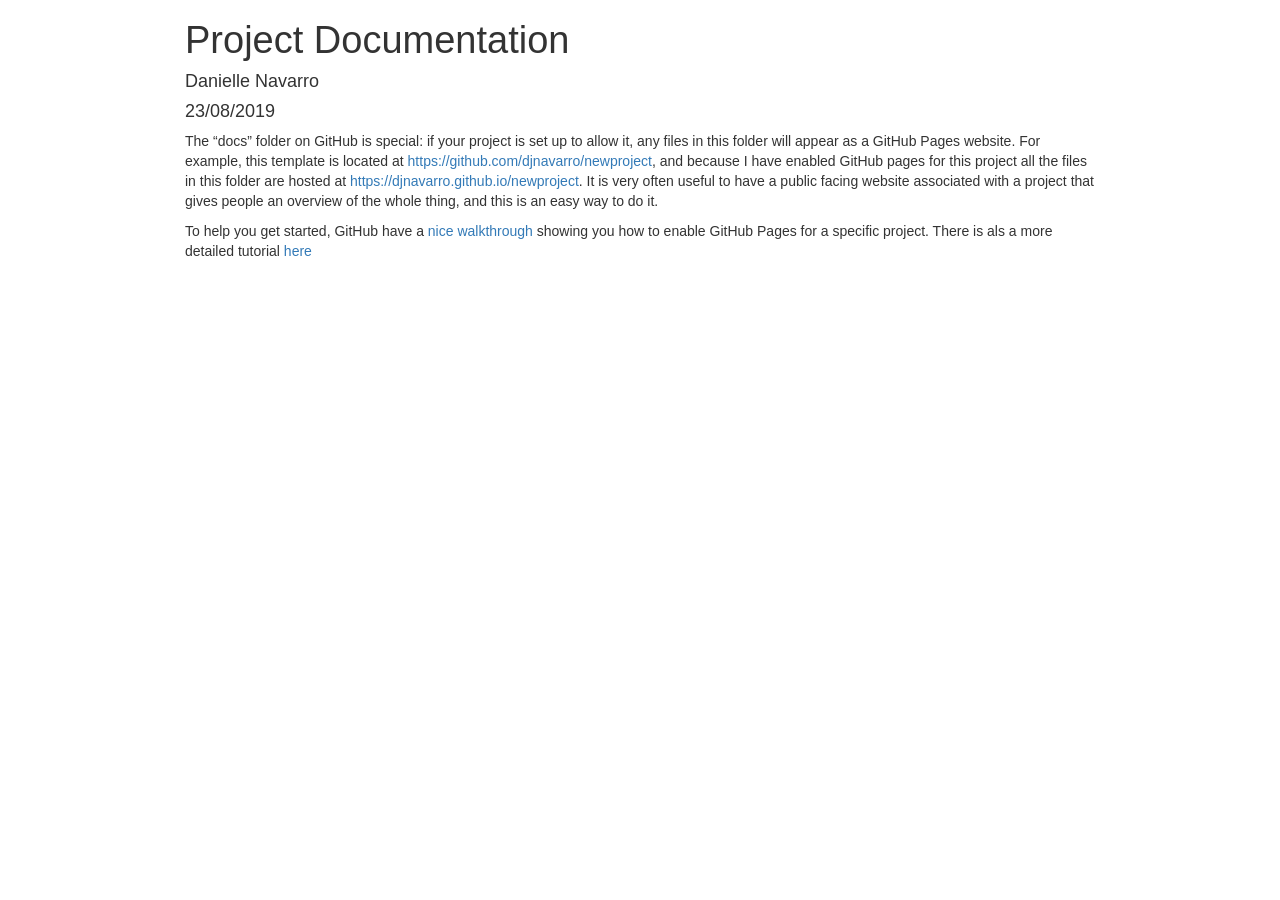
==== docs/index.html @ 0f9826c9 "Initial commit" ====
<!DOCTYPE html>

<html xmlns="http://www.w3.org/1999/xhtml">

<head>

<meta charset="utf-8" />
<meta http-equiv="Content-Type" content="text/html; charset=utf-8" />
<meta name="generator" content="pandoc" />
<meta http-equiv="X-UA-Compatible" content="IE=EDGE" />


<meta name="author" content="Danielle Navarro" />


<title>Project Documentation</title>

<script>/*! jQuery v1.11.3 | (c) 2005, 2015 jQuery Foundation, Inc. | jquery.org/license */
!function(a,b){"object"==typeof module&&"object"==typeof module.exports?module.exports=a.document?b(a,!0):function(a){if(!a.document)throw new Error("jQuery requires a window with a document");return b(a)}:b(a)}("undefined"!=typeof window?window:this,function(a,b){var c=[],d=c.slice,e=c.concat,f=c.push,g=c.indexOf,h={},i=h.toString,j=h.hasOwnProperty,k={},l="1.11.3",m=function(a,b){return new m.fn.init(a,b)},n=/^[\s\uFEFF\xA0]+|[\s\uFEFF\xA0]+$/g,o=/^-ms-/,p=/-([\da-z])/gi,q=function(a,b){return b.toUpperCase()};m.fn=m.prototype={jquery:l,constructor:m,selector:"",length:0,toArray:function(){return d.call(this)},get:function(a){return null!=a?0>a?this[a+this.length]:this[a]:d.call(this)},pushStack:function(a){var b=m.merge(this.constructor(),a);return b.prevObject=this,b.context=this.context,b},each:function(a,b){return m.each(this,a,b)},map:function(a){return this.pushStack(m.map(this,function(b,c){return a.call(b,c,b)}))},slice:function(){return this.pushStack(d.apply(this,arguments))},first:function(){return this.eq(0)},last:function(){return this.eq(-1)},eq:function(a){var b=this.length,c=+a+(0>a?b:0);return this.pushStack(c>=0&&b>c?[this[c]]:[])},end:function(){return this.prevObject||this.constructor(null)},push:f,sort:c.sort,splice:c.splice},m.extend=m.fn.extend=function(){var a,b,c,d,e,f,g=arguments[0]||{},h=1,i=arguments.length,j=!1;for("boolean"==typeof g&&(j=g,g=arguments[h]||{},h++),"object"==typeof g||m.isFunction(g)||(g={}),h===i&&(g=this,h--);i>h;h++)if(null!=(e=arguments[h]))for(d in e)a=g[d],c=e[d],g!==c&&(j&&c&&(m.isPlainObject(c)||(b=m.isArray(c)))?(b?(b=!1,f=a&&m.isArray(a)?a:[]):f=a&&m.isPlainObject(a)?a:{},g[d]=m.extend(j,f,c)):void 0!==c&&(g[d]=c));return g},m.extend({expando:"jQuery"+(l+Math.random()).replace(/\D/g,""),isReady:!0,error:function(a){throw new Error(a)},noop:function(){},isFunction:function(a){return"function"===m.type(a)},isArray:Array.isArray||function(a){return"array"===m.type(a)},isWindow:function(a){return null!=a&&a==a.window},isNumeric:function(a){return!m.isArray(a)&&a-parseFloat(a)+1>=0},isEmptyObject:function(a){var b;for(b in a)return!1;return!0},isPlainObject:function(a){var b;if(!a||"object"!==m.type(a)||a.nodeType||m.isWindow(a))return!1;try{if(a.constructor&&!j.call(a,"constructor")&&!j.call(a.constructor.prototype,"isPrototypeOf"))return!1}catch(c){return!1}if(k.ownLast)for(b in a)return j.call(a,b);for(b in a);return void 0===b||j.call(a,b)},type:function(a){return null==a?a+"":"object"==typeof a||"function"==typeof a?h[i.call(a)]||"object":typeof a},globalEval:function(b){b&&m.trim(b)&&(a.execScript||function(b){a.eval.call(a,b)})(b)},camelCase:function(a){return a.replace(o,"ms-").replace(p,q)},nodeName:function(a,b){return a.nodeName&&a.nodeName.toLowerCase()===b.toLowerCase()},each:function(a,b,c){var d,e=0,f=a.length,g=r(a);if(c){if(g){for(;f>e;e++)if(d=b.apply(a[e],c),d===!1)break}else for(e in a)if(d=b.apply(a[e],c),d===!1)break}else if(g){for(;f>e;e++)if(d=b.call(a[e],e,a[e]),d===!1)break}else for(e in a)if(d=b.call(a[e],e,a[e]),d===!1)break;return a},trim:function(a){return null==a?"":(a+"").replace(n,"")},makeArray:function(a,b){var c=b||[];return null!=a&&(r(Object(a))?m.merge(c,"string"==typeof a?[a]:a):f.call(c,a)),c},inArray:function(a,b,c){var d;if(b){if(g)return g.call(b,a,c);for(d=b.length,c=c?0>c?Math.max(0,d+c):c:0;d>c;c++)if(c in b&&b[c]===a)return c}return-1},merge:function(a,b){var c=+b.length,d=0,e=a.length;while(c>d)a[e++]=b[d++];if(c!==c)while(void 0!==b[d])a[e++]=b[d++];return a.length=e,a},grep:function(a,b,c){for(var d,e=[],f=0,g=a.length,h=!c;g>f;f++)d=!b(a[f],f),d!==h&&e.push(a[f]);return e},map:function(a,b,c){var d,f=0,g=a.length,h=r(a),i=[];if(h)for(;g>f;f++)d=b(a[f],f,c),null!=d&&i.push(d);else for(f in a)d=b(a[f],f,c),null!=d&&i.push(d);return e.apply([],i)},guid:1,proxy:function(a,b){var c,e,f;return"string"==typeof b&&(f=a[b],b=a,a=f),m.isFunction(a)?(c=d.call(arguments,2),e=function(){return a.apply(b||this,c.concat(d.call(arguments)))},e.guid=a.guid=a.guid||m.guid++,e):void 0},now:function(){return+new Date},support:k}),m.each("Boolean Number String Function Array Date RegExp Object Error".split(" "),function(a,b){h["[object "+b+"]"]=b.toLowerCase()});function r(a){var b="length"in a&&a.length,c=m.type(a);return"function"===c||m.isWindow(a)?!1:1===a.nodeType&&b?!0:"array"===c||0===b||"number"==typeof b&&b>0&&b-1 in a}var s=function(a){var b,c,d,e,f,g,h,i,j,k,l,m,n,o,p,q,r,s,t,u="sizzle"+1*new Date,v=a.document,w=0,x=0,y=ha(),z=ha(),A=ha(),B=function(a,b){return a===b&&(l=!0),0},C=1<<31,D={}.hasOwnProperty,E=[],F=E.pop,G=E.push,H=E.push,I=E.slice,J=function(a,b){for(var c=0,d=a.length;d>c;c++)if(a[c]===b)return c;return-1},K="checked|selected|async|autofocus|autoplay|controls|defer|disabled|hidden|ismap|loop|multiple|open|readonly|required|scoped",L="[\\x20\\t\\r\\n\\f]",M="(?:\\\\.|[\\w-]|[^\\x00-\\xa0])+",N=M.replace("w","w#"),O="\\["+L+"*("+M+")(?:"+L+"*([*^$|!~]?=)"+L+"*(?:'((?:\\\\.|[^\\\\'])*)'|\"((?:\\\\.|[^\\\\\"])*)\"|("+N+"))|)"+L+"*\\]",P=":("+M+")(?:\\((('((?:\\\\.|[^\\\\'])*)'|\"((?:\\\\.|[^\\\\\"])*)\")|((?:\\\\.|[^\\\\()[\\]]|"+O+")*)|.*)\\)|)",Q=new RegExp(L+"+","g"),R=new RegExp("^"+L+"+|((?:^|[^\\\\])(?:\\\\.)*)"+L+"+$","g"),S=new RegExp("^"+L+"*,"+L+"*"),T=new RegExp("^"+L+"*([>+~]|"+L+")"+L+"*"),U=new RegExp("="+L+"*([^\\]'\"]*?)"+L+"*\\]","g"),V=new RegExp(P),W=new RegExp("^"+N+"$"),X={ID:new RegExp("^#("+M+")"),CLASS:new RegExp("^\\.("+M+")"),TAG:new RegExp("^("+M.replace("w","w*")+")"),ATTR:new RegExp("^"+O),PSEUDO:new RegExp("^"+P),CHILD:new RegExp("^:(only|first|last|nth|nth-last)-(child|of-type)(?:\\("+L+"*(even|odd|(([+-]|)(\\d*)n|)"+L+"*(?:([+-]|)"+L+"*(\\d+)|))"+L+"*\\)|)","i"),bool:new RegExp("^(?:"+K+")$","i"),needsContext:new RegExp("^"+L+"*[>+~]|:(even|odd|eq|gt|lt|nth|first|last)(?:\\("+L+"*((?:-\\d)?\\d*)"+L+"*\\)|)(?=[^-]|$)","i")},Y=/^(?:input|select|textarea|button)$/i,Z=/^h\d$/i,$=/^[^{]+\{\s*\[native \w/,_=/^(?:#([\w-]+)|(\w+)|\.([\w-]+))$/,aa=/[+~]/,ba=/'|\\/g,ca=new RegExp("\\\\([\\da-f]{1,6}"+L+"?|("+L+")|.)","ig"),da=function(a,b,c){var d="0x"+b-65536;return d!==d||c?b:0>d?String.fromCharCode(d+65536):String.fromCharCode(d>>10|55296,1023&d|56320)},ea=function(){m()};try{H.apply(E=I.call(v.childNodes),v.childNodes),E[v.childNodes.length].nodeType}catch(fa){H={apply:E.length?function(a,b){G.apply(a,I.call(b))}:function(a,b){var c=a.length,d=0;while(a[c++]=b[d++]);a.length=c-1}}}function ga(a,b,d,e){var f,h,j,k,l,o,r,s,w,x;if((b?b.ownerDocument||b:v)!==n&&m(b),b=b||n,d=d||[],k=b.nodeType,"string"!=typeof a||!a||1!==k&&9!==k&&11!==k)return d;if(!e&&p){if(11!==k&&(f=_.exec(a)))if(j=f[1]){if(9===k){if(h=b.getElementById(j),!h||!h.parentNode)return d;if(h.id===j)return d.push(h),d}else if(b.ownerDocument&&(h=b.ownerDocument.getElementById(j))&&t(b,h)&&h.id===j)return d.push(h),d}else{if(f[2])return H.apply(d,b.getElementsByTagName(a)),d;if((j=f[3])&&c.getElementsByClassName)return H.apply(d,b.getElementsByClassName(j)),d}if(c.qsa&&(!q||!q.test(a))){if(s=r=u,w=b,x=1!==k&&a,1===k&&"object"!==b.nodeName.toLowerCase()){o=g(a),(r=b.getAttribute("id"))?s=r.replace(ba,"\\$&"):b.setAttribute("id",s),s="[id='"+s+"'] ",l=o.length;while(l--)o[l]=s+ra(o[l]);w=aa.test(a)&&pa(b.parentNode)||b,x=o.join(",")}if(x)try{return H.apply(d,w.querySelectorAll(x)),d}catch(y){}finally{r||b.removeAttribute("id")}}}return i(a.replace(R,"$1"),b,d,e)}function ha(){var a=[];function b(c,e){return a.push(c+" ")>d.cacheLength&&delete b[a.shift()],b[c+" "]=e}return b}function ia(a){return a[u]=!0,a}function ja(a){var b=n.createElement("div");try{return!!a(b)}catch(c){return!1}finally{b.parentNode&&b.parentNode.removeChild(b),b=null}}function ka(a,b){var c=a.split("|"),e=a.length;while(e--)d.attrHandle[c[e]]=b}function la(a,b){var c=b&&a,d=c&&1===a.nodeType&&1===b.nodeType&&(~b.sourceIndex||C)-(~a.sourceIndex||C);if(d)return d;if(c)while(c=c.nextSibling)if(c===b)return-1;return a?1:-1}function ma(a){return function(b){var c=b.nodeName.toLowerCase();return"input"===c&&b.type===a}}function na(a){return function(b){var c=b.nodeName.toLowerCase();return("input"===c||"button"===c)&&b.type===a}}function oa(a){return ia(function(b){return b=+b,ia(function(c,d){var e,f=a([],c.length,b),g=f.length;while(g--)c[e=f[g]]&&(c[e]=!(d[e]=c[e]))})})}function pa(a){return a&&"undefined"!=typeof a.getElementsByTagName&&a}c=ga.support={},f=ga.isXML=function(a){var b=a&&(a.ownerDocument||a).documentElement;return b?"HTML"!==b.nodeName:!1},m=ga.setDocument=function(a){var b,e,g=a?a.ownerDocument||a:v;return g!==n&&9===g.nodeType&&g.documentElement?(n=g,o=g.documentElement,e=g.defaultView,e&&e!==e.top&&(e.addEventListener?e.addEventListener("unload",ea,!1):e.attachEvent&&e.attachEvent("onunload",ea)),p=!f(g),c.attributes=ja(function(a){return a.className="i",!a.getAttribute("className")}),c.getElementsByTagName=ja(function(a){return a.appendChild(g.createComment("")),!a.getElementsByTagName("*").length}),c.getElementsByClassName=$.test(g.getElementsByClassName),c.getById=ja(function(a){return o.appendChild(a).id=u,!g.getElementsByName||!g.getElementsByName(u).length}),c.getById?(d.find.ID=function(a,b){if("undefined"!=typeof b.getElementById&&p){var c=b.getElementById(a);return c&&c.parentNode?[c]:[]}},d.filter.ID=function(a){var b=a.replace(ca,da);return function(a){return a.getAttribute("id")===b}}):(delete d.find.ID,d.filter.ID=function(a){var b=a.replace(ca,da);return function(a){var c="undefined"!=typeof a.getAttributeNode&&a.getAttributeNode("id");return c&&c.value===b}}),d.find.TAG=c.getElementsByTagName?function(a,b){return"undefined"!=typeof b.getElementsByTagName?b.getElementsByTagName(a):c.qsa?b.querySelectorAll(a):void 0}:function(a,b){var c,d=[],e=0,f=b.getElementsByTagName(a);if("*"===a){while(c=f[e++])1===c.nodeType&&d.push(c);return d}return f},d.find.CLASS=c.getElementsByClassName&&function(a,b){return p?b.getElementsByClassName(a):void 0},r=[],q=[],(c.qsa=$.test(g.querySelectorAll))&&(ja(function(a){o.appendChild(a).innerHTML="<a id='"+u+"'></a><select id='"+u+"-\f]' msallowcapture=''><option selected=''></option></select>",a.querySelectorAll("[msallowcapture^='']").length&&q.push("[*^$]="+L+"*(?:''|\"\")"),a.querySelectorAll("[selected]").length||q.push("\\["+L+"*(?:value|"+K+")"),a.querySelectorAll("[id~="+u+"-]").length||q.push("~="),a.querySelectorAll(":checked").length||q.push(":checked"),a.querySelectorAll("a#"+u+"+*").length||q.push(".#.+[+~]")}),ja(function(a){var b=g.createElement("input");b.setAttribute("type","hidden"),a.appendChild(b).setAttribute("name","D"),a.querySelectorAll("[name=d]").length&&q.push("name"+L+"*[*^$|!~]?="),a.querySelectorAll(":enabled").length||q.push(":enabled",":disabled"),a.querySelectorAll("*,:x"),q.push(",.*:")})),(c.matchesSelector=$.test(s=o.matches||o.webkitMatchesSelector||o.mozMatchesSelector||o.oMatchesSelector||o.msMatchesSelector))&&ja(function(a){c.disconnectedMatch=s.call(a,"div"),s.call(a,"[s!='']:x"),r.push("!=",P)}),q=q.length&&new RegExp(q.join("|")),r=r.length&&new RegExp(r.join("|")),b=$.test(o.compareDocumentPosition),t=b||$.test(o.contains)?function(a,b){var c=9===a.nodeType?a.documentElement:a,d=b&&b.parentNode;return a===d||!(!d||1!==d.nodeType||!(c.contains?c.contains(d):a.compareDocumentPosition&&16&a.compareDocumentPosition(d)))}:function(a,b){if(b)while(b=b.parentNode)if(b===a)return!0;return!1},B=b?function(a,b){if(a===b)return l=!0,0;var d=!a.compareDocumentPosition-!b.compareDocumentPosition;return d?d:(d=(a.ownerDocument||a)===(b.ownerDocument||b)?a.compareDocumentPosition(b):1,1&d||!c.sortDetached&&b.compareDocumentPosition(a)===d?a===g||a.ownerDocument===v&&t(v,a)?-1:b===g||b.ownerDocument===v&&t(v,b)?1:k?J(k,a)-J(k,b):0:4&d?-1:1)}:function(a,b){if(a===b)return l=!0,0;var c,d=0,e=a.parentNode,f=b.parentNode,h=[a],i=[b];if(!e||!f)return a===g?-1:b===g?1:e?-1:f?1:k?J(k,a)-J(k,b):0;if(e===f)return la(a,b);c=a;while(c=c.parentNode)h.unshift(c);c=b;while(c=c.parentNode)i.unshift(c);while(h[d]===i[d])d++;return d?la(h[d],i[d]):h[d]===v?-1:i[d]===v?1:0},g):n},ga.matches=function(a,b){return ga(a,null,null,b)},ga.matchesSelector=function(a,b){if((a.ownerDocument||a)!==n&&m(a),b=b.replace(U,"='$1']"),!(!c.matchesSelector||!p||r&&r.test(b)||q&&q.test(b)))try{var d=s.call(a,b);if(d||c.disconnectedMatch||a.document&&11!==a.document.nodeType)return d}catch(e){}return ga(b,n,null,[a]).length>0},ga.contains=function(a,b){return(a.ownerDocument||a)!==n&&m(a),t(a,b)},ga.attr=function(a,b){(a.ownerDocument||a)!==n&&m(a);var e=d.attrHandle[b.toLowerCase()],f=e&&D.call(d.attrHandle,b.toLowerCase())?e(a,b,!p):void 0;return void 0!==f?f:c.attributes||!p?a.getAttribute(b):(f=a.getAttributeNode(b))&&f.specified?f.value:null},ga.error=function(a){throw new Error("Syntax error, unrecognized expression: "+a)},ga.uniqueSort=function(a){var b,d=[],e=0,f=0;if(l=!c.detectDuplicates,k=!c.sortStable&&a.slice(0),a.sort(B),l){while(b=a[f++])b===a[f]&&(e=d.push(f));while(e--)a.splice(d[e],1)}return k=null,a},e=ga.getText=function(a){var b,c="",d=0,f=a.nodeType;if(f){if(1===f||9===f||11===f){if("string"==typeof a.textContent)return a.textContent;for(a=a.firstChild;a;a=a.nextSibling)c+=e(a)}else if(3===f||4===f)return a.nodeValue}else while(b=a[d++])c+=e(b);return c},d=ga.selectors={cacheLength:50,createPseudo:ia,match:X,attrHandle:{},find:{},relative:{">":{dir:"parentNode",first:!0}," ":{dir:"parentNode"},"+":{dir:"previousSibling",first:!0},"~":{dir:"previousSibling"}},preFilter:{ATTR:function(a){return a[1]=a[1].replace(ca,da),a[3]=(a[3]||a[4]||a[5]||"").replace(ca,da),"~="===a[2]&&(a[3]=" "+a[3]+" "),a.slice(0,4)},CHILD:function(a){return a[1]=a[1].toLowerCase(),"nth"===a[1].slice(0,3)?(a[3]||ga.error(a[0]),a[4]=+(a[4]?a[5]+(a[6]||1):2*("even"===a[3]||"odd"===a[3])),a[5]=+(a[7]+a[8]||"odd"===a[3])):a[3]&&ga.error(a[0]),a},PSEUDO:function(a){var b,c=!a[6]&&a[2];return X.CHILD.test(a[0])?null:(a[3]?a[2]=a[4]||a[5]||"":c&&V.test(c)&&(b=g(c,!0))&&(b=c.indexOf(")",c.length-b)-c.length)&&(a[0]=a[0].slice(0,b),a[2]=c.slice(0,b)),a.slice(0,3))}},filter:{TAG:function(a){var b=a.replace(ca,da).toLowerCase();return"*"===a?function(){return!0}:function(a){return a.nodeName&&a.nodeName.toLowerCase()===b}},CLASS:function(a){var b=y[a+" "];return b||(b=new RegExp("(^|"+L+")"+a+"("+L+"|$)"))&&y(a,function(a){return b.test("string"==typeof a.className&&a.className||"undefined"!=typeof a.getAttribute&&a.getAttribute("class")||"")})},ATTR:function(a,b,c){return function(d){var e=ga.attr(d,a);return null==e?"!="===b:b?(e+="","="===b?e===c:"!="===b?e!==c:"^="===b?c&&0===e.indexOf(c):"*="===b?c&&e.indexOf(c)>-1:"$="===b?c&&e.slice(-c.length)===c:"~="===b?(" "+e.replace(Q," ")+" ").indexOf(c)>-1:"|="===b?e===c||e.slice(0,c.length+1)===c+"-":!1):!0}},CHILD:function(a,b,c,d,e){var f="nth"!==a.slice(0,3),g="last"!==a.slice(-4),h="of-type"===b;return 1===d&&0===e?function(a){return!!a.parentNode}:function(b,c,i){var j,k,l,m,n,o,p=f!==g?"nextSibling":"previousSibling",q=b.parentNode,r=h&&b.nodeName.toLowerCase(),s=!i&&!h;if(q){if(f){while(p){l=b;while(l=l[p])if(h?l.nodeName.toLowerCase()===r:1===l.nodeType)return!1;o=p="only"===a&&!o&&"nextSibling"}return!0}if(o=[g?q.firstChild:q.lastChild],g&&s){k=q[u]||(q[u]={}),j=k[a]||[],n=j[0]===w&&j[1],m=j[0]===w&&j[2],l=n&&q.childNodes[n];while(l=++n&&l&&l[p]||(m=n=0)||o.pop())if(1===l.nodeType&&++m&&l===b){k[a]=[w,n,m];break}}else if(s&&(j=(b[u]||(b[u]={}))[a])&&j[0]===w)m=j[1];else while(l=++n&&l&&l[p]||(m=n=0)||o.pop())if((h?l.nodeName.toLowerCase()===r:1===l.nodeType)&&++m&&(s&&((l[u]||(l[u]={}))[a]=[w,m]),l===b))break;return m-=e,m===d||m%d===0&&m/d>=0}}},PSEUDO:function(a,b){var c,e=d.pseudos[a]||d.setFilters[a.toLowerCase()]||ga.error("unsupported pseudo: "+a);return e[u]?e(b):e.length>1?(c=[a,a,"",b],d.setFilters.hasOwnProperty(a.toLowerCase())?ia(function(a,c){var d,f=e(a,b),g=f.length;while(g--)d=J(a,f[g]),a[d]=!(c[d]=f[g])}):function(a){return e(a,0,c)}):e}},pseudos:{not:ia(function(a){var b=[],c=[],d=h(a.replace(R,"$1"));return d[u]?ia(function(a,b,c,e){var f,g=d(a,null,e,[]),h=a.length;while(h--)(f=g[h])&&(a[h]=!(b[h]=f))}):function(a,e,f){return b[0]=a,d(b,null,f,c),b[0]=null,!c.pop()}}),has:ia(function(a){return function(b){return ga(a,b).length>0}}),contains:ia(function(a){return a=a.replace(ca,da),function(b){return(b.textContent||b.innerText||e(b)).indexOf(a)>-1}}),lang:ia(function(a){return W.test(a||"")||ga.error("unsupported lang: "+a),a=a.replace(ca,da).toLowerCase(),function(b){var c;do if(c=p?b.lang:b.getAttribute("xml:lang")||b.getAttribute("lang"))return c=c.toLowerCase(),c===a||0===c.indexOf(a+"-");while((b=b.parentNode)&&1===b.nodeType);return!1}}),target:function(b){var c=a.location&&a.location.hash;return c&&c.slice(1)===b.id},root:function(a){return a===o},focus:function(a){return a===n.activeElement&&(!n.hasFocus||n.hasFocus())&&!!(a.type||a.href||~a.tabIndex)},enabled:function(a){return a.disabled===!1},disabled:function(a){return a.disabled===!0},checked:function(a){var b=a.nodeName.toLowerCase();return"input"===b&&!!a.checked||"option"===b&&!!a.selected},selected:function(a){return a.parentNode&&a.parentNode.selectedIndex,a.selected===!0},empty:function(a){for(a=a.firstChild;a;a=a.nextSibling)if(a.nodeType<6)return!1;return!0},parent:function(a){return!d.pseudos.empty(a)},header:function(a){return Z.test(a.nodeName)},input:function(a){return Y.test(a.nodeName)},button:function(a){var b=a.nodeName.toLowerCase();return"input"===b&&"button"===a.type||"button"===b},text:function(a){var b;return"input"===a.nodeName.toLowerCase()&&"text"===a.type&&(null==(b=a.getAttribute("type"))||"text"===b.toLowerCase())},first:oa(function(){return[0]}),last:oa(function(a,b){return[b-1]}),eq:oa(function(a,b,c){return[0>c?c+b:c]}),even:oa(function(a,b){for(var c=0;b>c;c+=2)a.push(c);return a}),odd:oa(function(a,b){for(var c=1;b>c;c+=2)a.push(c);return a}),lt:oa(function(a,b,c){for(var d=0>c?c+b:c;--d>=0;)a.push(d);return a}),gt:oa(function(a,b,c){for(var d=0>c?c+b:c;++d<b;)a.push(d);return a})}},d.pseudos.nth=d.pseudos.eq;for(b in{radio:!0,checkbox:!0,file:!0,password:!0,image:!0})d.pseudos[b]=ma(b);for(b in{submit:!0,reset:!0})d.pseudos[b]=na(b);function qa(){}qa.prototype=d.filters=d.pseudos,d.setFilters=new qa,g=ga.tokenize=function(a,b){var c,e,f,g,h,i,j,k=z[a+" "];if(k)return b?0:k.slice(0);h=a,i=[],j=d.preFilter;while(h){(!c||(e=S.exec(h)))&&(e&&(h=h.slice(e[0].length)||h),i.push(f=[])),c=!1,(e=T.exec(h))&&(c=e.shift(),f.push({value:c,type:e[0].replace(R," ")}),h=h.slice(c.length));for(g in d.filter)!(e=X[g].exec(h))||j[g]&&!(e=j[g](e))||(c=e.shift(),f.push({value:c,type:g,matches:e}),h=h.slice(c.length));if(!c)break}return b?h.length:h?ga.error(a):z(a,i).slice(0)};function ra(a){for(var b=0,c=a.length,d="";c>b;b++)d+=a[b].value;return d}function sa(a,b,c){var d=b.dir,e=c&&"parentNode"===d,f=x++;return b.first?function(b,c,f){while(b=b[d])if(1===b.nodeType||e)return a(b,c,f)}:function(b,c,g){var h,i,j=[w,f];if(g){while(b=b[d])if((1===b.nodeType||e)&&a(b,c,g))return!0}else while(b=b[d])if(1===b.nodeType||e){if(i=b[u]||(b[u]={}),(h=i[d])&&h[0]===w&&h[1]===f)return j[2]=h[2];if(i[d]=j,j[2]=a(b,c,g))return!0}}}function ta(a){return a.length>1?function(b,c,d){var e=a.length;while(e--)if(!a[e](b,c,d))return!1;return!0}:a[0]}function ua(a,b,c){for(var d=0,e=b.length;e>d;d++)ga(a,b[d],c);return c}function va(a,b,c,d,e){for(var f,g=[],h=0,i=a.length,j=null!=b;i>h;h++)(f=a[h])&&(!c||c(f,d,e))&&(g.push(f),j&&b.push(h));return g}function wa(a,b,c,d,e,f){return d&&!d[u]&&(d=wa(d)),e&&!e[u]&&(e=wa(e,f)),ia(function(f,g,h,i){var j,k,l,m=[],n=[],o=g.length,p=f||ua(b||"*",h.nodeType?[h]:h,[]),q=!a||!f&&b?p:va(p,m,a,h,i),r=c?e||(f?a:o||d)?[]:g:q;if(c&&c(q,r,h,i),d){j=va(r,n),d(j,[],h,i),k=j.length;while(k--)(l=j[k])&&(r[n[k]]=!(q[n[k]]=l))}if(f){if(e||a){if(e){j=[],k=r.length;while(k--)(l=r[k])&&j.push(q[k]=l);e(null,r=[],j,i)}k=r.length;while(k--)(l=r[k])&&(j=e?J(f,l):m[k])>-1&&(f[j]=!(g[j]=l))}}else r=va(r===g?r.splice(o,r.length):r),e?e(null,g,r,i):H.apply(g,r)})}function xa(a){for(var b,c,e,f=a.length,g=d.relative[a[0].type],h=g||d.relative[" "],i=g?1:0,k=sa(function(a){return a===b},h,!0),l=sa(function(a){return J(b,a)>-1},h,!0),m=[function(a,c,d){var e=!g&&(d||c!==j)||((b=c).nodeType?k(a,c,d):l(a,c,d));return b=null,e}];f>i;i++)if(c=d.relative[a[i].type])m=[sa(ta(m),c)];else{if(c=d.filter[a[i].type].apply(null,a[i].matches),c[u]){for(e=++i;f>e;e++)if(d.relative[a[e].type])break;return wa(i>1&&ta(m),i>1&&ra(a.slice(0,i-1).concat({value:" "===a[i-2].type?"*":""})).replace(R,"$1"),c,e>i&&xa(a.slice(i,e)),f>e&&xa(a=a.slice(e)),f>e&&ra(a))}m.push(c)}return ta(m)}function ya(a,b){var c=b.length>0,e=a.length>0,f=function(f,g,h,i,k){var l,m,o,p=0,q="0",r=f&&[],s=[],t=j,u=f||e&&d.find.TAG("*",k),v=w+=null==t?1:Math.random()||.1,x=u.length;for(k&&(j=g!==n&&g);q!==x&&null!=(l=u[q]);q++){if(e&&l){m=0;while(o=a[m++])if(o(l,g,h)){i.push(l);break}k&&(w=v)}c&&((l=!o&&l)&&p--,f&&r.push(l))}if(p+=q,c&&q!==p){m=0;while(o=b[m++])o(r,s,g,h);if(f){if(p>0)while(q--)r[q]||s[q]||(s[q]=F.call(i));s=va(s)}H.apply(i,s),k&&!f&&s.length>0&&p+b.length>1&&ga.uniqueSort(i)}return k&&(w=v,j=t),r};return c?ia(f):f}return h=ga.compile=function(a,b){var c,d=[],e=[],f=A[a+" "];if(!f){b||(b=g(a)),c=b.length;while(c--)f=xa(b[c]),f[u]?d.push(f):e.push(f);f=A(a,ya(e,d)),f.selector=a}return f},i=ga.select=function(a,b,e,f){var i,j,k,l,m,n="function"==typeof a&&a,o=!f&&g(a=n.selector||a);if(e=e||[],1===o.length){if(j=o[0]=o[0].slice(0),j.length>2&&"ID"===(k=j[0]).type&&c.getById&&9===b.nodeType&&p&&d.relative[j[1].type]){if(b=(d.find.ID(k.matches[0].replace(ca,da),b)||[])[0],!b)return e;n&&(b=b.parentNode),a=a.slice(j.shift().value.length)}i=X.needsContext.test(a)?0:j.length;while(i--){if(k=j[i],d.relative[l=k.type])break;if((m=d.find[l])&&(f=m(k.matches[0].replace(ca,da),aa.test(j[0].type)&&pa(b.parentNode)||b))){if(j.splice(i,1),a=f.length&&ra(j),!a)return H.apply(e,f),e;break}}}return(n||h(a,o))(f,b,!p,e,aa.test(a)&&pa(b.parentNode)||b),e},c.sortStable=u.split("").sort(B).join("")===u,c.detectDuplicates=!!l,m(),c.sortDetached=ja(function(a){return 1&a.compareDocumentPosition(n.createElement("div"))}),ja(function(a){return a.innerHTML="<a href='#'></a>","#"===a.firstChild.getAttribute("href")})||ka("type|href|height|width",function(a,b,c){return c?void 0:a.getAttribute(b,"type"===b.toLowerCase()?1:2)}),c.attributes&&ja(function(a){return a.innerHTML="<input/>",a.firstChild.setAttribute("value",""),""===a.firstChild.getAttribute("value")})||ka("value",function(a,b,c){return c||"input"!==a.nodeName.toLowerCase()?void 0:a.defaultValue}),ja(function(a){return null==a.getAttribute("disabled")})||ka(K,function(a,b,c){var d;return c?void 0:a[b]===!0?b.toLowerCase():(d=a.getAttributeNode(b))&&d.specified?d.value:null}),ga}(a);m.find=s,m.expr=s.selectors,m.expr[":"]=m.expr.pseudos,m.unique=s.uniqueSort,m.text=s.getText,m.isXMLDoc=s.isXML,m.contains=s.contains;var t=m.expr.match.needsContext,u=/^<(\w+)\s*\/?>(?:<\/\1>|)$/,v=/^.[^:#\[\.,]*$/;function w(a,b,c){if(m.isFunction(b))return m.grep(a,function(a,d){return!!b.call(a,d,a)!==c});if(b.nodeType)return m.grep(a,function(a){return a===b!==c});if("string"==typeof b){if(v.test(b))return m.filter(b,a,c);b=m.filter(b,a)}return m.grep(a,function(a){return m.inArray(a,b)>=0!==c})}m.filter=function(a,b,c){var d=b[0];return c&&(a=":not("+a+")"),1===b.length&&1===d.nodeType?m.find.matchesSelector(d,a)?[d]:[]:m.find.matches(a,m.grep(b,function(a){return 1===a.nodeType}))},m.fn.extend({find:function(a){var b,c=[],d=this,e=d.length;if("string"!=typeof a)return this.pushStack(m(a).filter(function(){for(b=0;e>b;b++)if(m.contains(d[b],this))return!0}));for(b=0;e>b;b++)m.find(a,d[b],c);return c=this.pushStack(e>1?m.unique(c):c),c.selector=this.selector?this.selector+" "+a:a,c},filter:function(a){return this.pushStack(w(this,a||[],!1))},not:function(a){return this.pushStack(w(this,a||[],!0))},is:function(a){return!!w(this,"string"==typeof a&&t.test(a)?m(a):a||[],!1).length}});var x,y=a.document,z=/^(?:\s*(<[\w\W]+>)[^>]*|#([\w-]*))$/,A=m.fn.init=function(a,b){var c,d;if(!a)return this;if("string"==typeof a){if(c="<"===a.charAt(0)&&">"===a.charAt(a.length-1)&&a.length>=3?[null,a,null]:z.exec(a),!c||!c[1]&&b)return!b||b.jquery?(b||x).find(a):this.constructor(b).find(a);if(c[1]){if(b=b instanceof m?b[0]:b,m.merge(this,m.parseHTML(c[1],b&&b.nodeType?b.ownerDocument||b:y,!0)),u.test(c[1])&&m.isPlainObject(b))for(c in b)m.isFunction(this[c])?this[c](b[c]):this.attr(c,b[c]);return this}if(d=y.getElementById(c[2]),d&&d.parentNode){if(d.id!==c[2])return x.find(a);this.length=1,this[0]=d}return this.context=y,this.selector=a,this}return a.nodeType?(this.context=this[0]=a,this.length=1,this):m.isFunction(a)?"undefined"!=typeof x.ready?x.ready(a):a(m):(void 0!==a.selector&&(this.selector=a.selector,this.context=a.context),m.makeArray(a,this))};A.prototype=m.fn,x=m(y);var B=/^(?:parents|prev(?:Until|All))/,C={children:!0,contents:!0,next:!0,prev:!0};m.extend({dir:function(a,b,c){var d=[],e=a[b];while(e&&9!==e.nodeType&&(void 0===c||1!==e.nodeType||!m(e).is(c)))1===e.nodeType&&d.push(e),e=e[b];return d},sibling:function(a,b){for(var c=[];a;a=a.nextSibling)1===a.nodeType&&a!==b&&c.push(a);return c}}),m.fn.extend({has:function(a){var b,c=m(a,this),d=c.length;return this.filter(function(){for(b=0;d>b;b++)if(m.contains(this,c[b]))return!0})},closest:function(a,b){for(var c,d=0,e=this.length,f=[],g=t.test(a)||"string"!=typeof a?m(a,b||this.context):0;e>d;d++)for(c=this[d];c&&c!==b;c=c.parentNode)if(c.nodeType<11&&(g?g.index(c)>-1:1===c.nodeType&&m.find.matchesSelector(c,a))){f.push(c);break}return this.pushStack(f.length>1?m.unique(f):f)},index:function(a){return a?"string"==typeof a?m.inArray(this[0],m(a)):m.inArray(a.jquery?a[0]:a,this):this[0]&&this[0].parentNode?this.first().prevAll().length:-1},add:function(a,b){return this.pushStack(m.unique(m.merge(this.get(),m(a,b))))},addBack:function(a){return this.add(null==a?this.prevObject:this.prevObject.filter(a))}});function D(a,b){do a=a[b];while(a&&1!==a.nodeType);return a}m.each({parent:function(a){var b=a.parentNode;return b&&11!==b.nodeType?b:null},parents:function(a){return m.dir(a,"parentNode")},parentsUntil:function(a,b,c){return m.dir(a,"parentNode",c)},next:function(a){return D(a,"nextSibling")},prev:function(a){return D(a,"previousSibling")},nextAll:function(a){return m.dir(a,"nextSibling")},prevAll:function(a){return m.dir(a,"previousSibling")},nextUntil:function(a,b,c){return m.dir(a,"nextSibling",c)},prevUntil:function(a,b,c){return m.dir(a,"previousSibling",c)},siblings:function(a){return m.sibling((a.parentNode||{}).firstChild,a)},children:function(a){return m.sibling(a.firstChild)},contents:function(a){return m.nodeName(a,"iframe")?a.contentDocument||a.contentWindow.document:m.merge([],a.childNodes)}},function(a,b){m.fn[a]=function(c,d){var e=m.map(this,b,c);return"Until"!==a.slice(-5)&&(d=c),d&&"string"==typeof d&&(e=m.filter(d,e)),this.length>1&&(C[a]||(e=m.unique(e)),B.test(a)&&(e=e.reverse())),this.pushStack(e)}});var E=/\S+/g,F={};function G(a){var b=F[a]={};return m.each(a.match(E)||[],function(a,c){b[c]=!0}),b}m.Callbacks=function(a){a="string"==typeof a?F[a]||G(a):m.extend({},a);var b,c,d,e,f,g,h=[],i=!a.once&&[],j=function(l){for(c=a.memory&&l,d=!0,f=g||0,g=0,e=h.length,b=!0;h&&e>f;f++)if(h[f].apply(l[0],l[1])===!1&&a.stopOnFalse){c=!1;break}b=!1,h&&(i?i.length&&j(i.shift()):c?h=[]:k.disable())},k={add:function(){if(h){var d=h.length;!function f(b){m.each(b,function(b,c){var d=m.type(c);"function"===d?a.unique&&k.has(c)||h.push(c):c&&c.length&&"string"!==d&&f(c)})}(arguments),b?e=h.length:c&&(g=d,j(c))}return this},remove:function(){return h&&m.each(arguments,function(a,c){var d;while((d=m.inArray(c,h,d))>-1)h.splice(d,1),b&&(e>=d&&e--,f>=d&&f--)}),this},has:function(a){return a?m.inArray(a,h)>-1:!(!h||!h.length)},empty:function(){return h=[],e=0,this},disable:function(){return h=i=c=void 0,this},disabled:function(){return!h},lock:function(){return i=void 0,c||k.disable(),this},locked:function(){return!i},fireWith:function(a,c){return!h||d&&!i||(c=c||[],c=[a,c.slice?c.slice():c],b?i.push(c):j(c)),this},fire:function(){return k.fireWith(this,arguments),this},fired:function(){return!!d}};return k},m.extend({Deferred:function(a){var b=[["resolve","done",m.Callbacks("once memory"),"resolved"],["reject","fail",m.Callbacks("once memory"),"rejected"],["notify","progress",m.Callbacks("memory")]],c="pending",d={state:function(){return c},always:function(){return e.done(arguments).fail(arguments),this},then:function(){var a=arguments;return m.Deferred(function(c){m.each(b,function(b,f){var g=m.isFunction(a[b])&&a[b];e[f[1]](function(){var a=g&&g.apply(this,arguments);a&&m.isFunction(a.promise)?a.promise().done(c.resolve).fail(c.reject).progress(c.notify):c[f[0]+"With"](this===d?c.promise():this,g?[a]:arguments)})}),a=null}).promise()},promise:function(a){return null!=a?m.extend(a,d):d}},e={};return d.pipe=d.then,m.each(b,function(a,f){var g=f[2],h=f[3];d[f[1]]=g.add,h&&g.add(function(){c=h},b[1^a][2].disable,b[2][2].lock),e[f[0]]=function(){return e[f[0]+"With"](this===e?d:this,arguments),this},e[f[0]+"With"]=g.fireWith}),d.promise(e),a&&a.call(e,e),e},when:function(a){var b=0,c=d.call(arguments),e=c.length,f=1!==e||a&&m.isFunction(a.promise)?e:0,g=1===f?a:m.Deferred(),h=function(a,b,c){return function(e){b[a]=this,c[a]=arguments.length>1?d.call(arguments):e,c===i?g.notifyWith(b,c):--f||g.resolveWith(b,c)}},i,j,k;if(e>1)for(i=new Array(e),j=new Array(e),k=new Array(e);e>b;b++)c[b]&&m.isFunction(c[b].promise)?c[b].promise().done(h(b,k,c)).fail(g.reject).progress(h(b,j,i)):--f;return f||g.resolveWith(k,c),g.promise()}});var H;m.fn.ready=function(a){return m.ready.promise().done(a),this},m.extend({isReady:!1,readyWait:1,holdReady:function(a){a?m.readyWait++:m.ready(!0)},ready:function(a){if(a===!0?!--m.readyWait:!m.isReady){if(!y.body)return setTimeout(m.ready);m.isReady=!0,a!==!0&&--m.readyWait>0||(H.resolveWith(y,[m]),m.fn.triggerHandler&&(m(y).triggerHandler("ready"),m(y).off("ready")))}}});function I(){y.addEventListener?(y.removeEventListener("DOMContentLoaded",J,!1),a.removeEventListener("load",J,!1)):(y.detachEvent("onreadystatechange",J),a.detachEvent("onload",J))}function J(){(y.addEventListener||"load"===event.type||"complete"===y.readyState)&&(I(),m.ready())}m.ready.promise=function(b){if(!H)if(H=m.Deferred(),"complete"===y.readyState)setTimeout(m.ready);else if(y.addEventListener)y.addEventListener("DOMContentLoaded",J,!1),a.addEventListener("load",J,!1);else{y.attachEvent("onreadystatechange",J),a.attachEvent("onload",J);var c=!1;try{c=null==a.frameElement&&y.documentElement}catch(d){}c&&c.doScroll&&!function e(){if(!m.isReady){try{c.doScroll("left")}catch(a){return setTimeout(e,50)}I(),m.ready()}}()}return H.promise(b)};var K="undefined",L;for(L in m(k))break;k.ownLast="0"!==L,k.inlineBlockNeedsLayout=!1,m(function(){var a,b,c,d;c=y.getElementsByTagName("body")[0],c&&c.style&&(b=y.createElement("div"),d=y.createElement("div"),d.style.cssText="position:absolute;border:0;width:0;height:0;top:0;left:-9999px",c.appendChild(d).appendChild(b),typeof b.style.zoom!==K&&(b.style.cssText="display:inline;margin:0;border:0;padding:1px;width:1px;zoom:1",k.inlineBlockNeedsLayout=a=3===b.offsetWidth,a&&(c.style.zoom=1)),c.removeChild(d))}),function(){var a=y.createElement("div");if(null==k.deleteExpando){k.deleteExpando=!0;try{delete a.test}catch(b){k.deleteExpando=!1}}a=null}(),m.acceptData=function(a){var b=m.noData[(a.nodeName+" ").toLowerCase()],c=+a.nodeType||1;return 1!==c&&9!==c?!1:!b||b!==!0&&a.getAttribute("classid")===b};var M=/^(?:\{[\w\W]*\}|\[[\w\W]*\])$/,N=/([A-Z])/g;function O(a,b,c){if(void 0===c&&1===a.nodeType){var d="data-"+b.replace(N,"-$1").toLowerCase();if(c=a.getAttribute(d),"string"==typeof c){try{c="true"===c?!0:"false"===c?!1:"null"===c?null:+c+""===c?+c:M.test(c)?m.parseJSON(c):c}catch(e){}m.data(a,b,c)}else c=void 0}return c}function P(a){var b;for(b in a)if(("data"!==b||!m.isEmptyObject(a[b]))&&"toJSON"!==b)return!1;

return!0}function Q(a,b,d,e){if(m.acceptData(a)){var f,g,h=m.expando,i=a.nodeType,j=i?m.cache:a,k=i?a[h]:a[h]&&h;if(k&&j[k]&&(e||j[k].data)||void 0!==d||"string"!=typeof b)return k||(k=i?a[h]=c.pop()||m.guid++:h),j[k]||(j[k]=i?{}:{toJSON:m.noop}),("object"==typeof b||"function"==typeof b)&&(e?j[k]=m.extend(j[k],b):j[k].data=m.extend(j[k].data,b)),g=j[k],e||(g.data||(g.data={}),g=g.data),void 0!==d&&(g[m.camelCase(b)]=d),"string"==typeof b?(f=g[b],null==f&&(f=g[m.camelCase(b)])):f=g,f}}function R(a,b,c){if(m.acceptData(a)){var d,e,f=a.nodeType,g=f?m.cache:a,h=f?a[m.expando]:m.expando;if(g[h]){if(b&&(d=c?g[h]:g[h].data)){m.isArray(b)?b=b.concat(m.map(b,m.camelCase)):b in d?b=[b]:(b=m.camelCase(b),b=b in d?[b]:b.split(" ")),e=b.length;while(e--)delete d[b[e]];if(c?!P(d):!m.isEmptyObject(d))return}(c||(delete g[h].data,P(g[h])))&&(f?m.cleanData([a],!0):k.deleteExpando||g!=g.window?delete g[h]:g[h]=null)}}}m.extend({cache:{},noData:{"applet ":!0,"embed ":!0,"object ":"clsid:D27CDB6E-AE6D-11cf-96B8-444553540000"},hasData:function(a){return a=a.nodeType?m.cache[a[m.expando]]:a[m.expando],!!a&&!P(a)},data:function(a,b,c){return Q(a,b,c)},removeData:function(a,b){return R(a,b)},_data:function(a,b,c){return Q(a,b,c,!0)},_removeData:function(a,b){return R(a,b,!0)}}),m.fn.extend({data:function(a,b){var c,d,e,f=this[0],g=f&&f.attributes;if(void 0===a){if(this.length&&(e=m.data(f),1===f.nodeType&&!m._data(f,"parsedAttrs"))){c=g.length;while(c--)g[c]&&(d=g[c].name,0===d.indexOf("data-")&&(d=m.camelCase(d.slice(5)),O(f,d,e[d])));m._data(f,"parsedAttrs",!0)}return e}return"object"==typeof a?this.each(function(){m.data(this,a)}):arguments.length>1?this.each(function(){m.data(this,a,b)}):f?O(f,a,m.data(f,a)):void 0},removeData:function(a){return this.each(function(){m.removeData(this,a)})}}),m.extend({queue:function(a,b,c){var d;return a?(b=(b||"fx")+"queue",d=m._data(a,b),c&&(!d||m.isArray(c)?d=m._data(a,b,m.makeArray(c)):d.push(c)),d||[]):void 0},dequeue:function(a,b){b=b||"fx";var c=m.queue(a,b),d=c.length,e=c.shift(),f=m._queueHooks(a,b),g=function(){m.dequeue(a,b)};"inprogress"===e&&(e=c.shift(),d--),e&&("fx"===b&&c.unshift("inprogress"),delete f.stop,e.call(a,g,f)),!d&&f&&f.empty.fire()},_queueHooks:function(a,b){var c=b+"queueHooks";return m._data(a,c)||m._data(a,c,{empty:m.Callbacks("once memory").add(function(){m._removeData(a,b+"queue"),m._removeData(a,c)})})}}),m.fn.extend({queue:function(a,b){var c=2;return"string"!=typeof a&&(b=a,a="fx",c--),arguments.length<c?m.queue(this[0],a):void 0===b?this:this.each(function(){var c=m.queue(this,a,b);m._queueHooks(this,a),"fx"===a&&"inprogress"!==c[0]&&m.dequeue(this,a)})},dequeue:function(a){return this.each(function(){m.dequeue(this,a)})},clearQueue:function(a){return this.queue(a||"fx",[])},promise:function(a,b){var c,d=1,e=m.Deferred(),f=this,g=this.length,h=function(){--d||e.resolveWith(f,[f])};"string"!=typeof a&&(b=a,a=void 0),a=a||"fx";while(g--)c=m._data(f[g],a+"queueHooks"),c&&c.empty&&(d++,c.empty.add(h));return h(),e.promise(b)}});var S=/[+-]?(?:\d*\.|)\d+(?:[eE][+-]?\d+|)/.source,T=["Top","Right","Bottom","Left"],U=function(a,b){return a=b||a,"none"===m.css(a,"display")||!m.contains(a.ownerDocument,a)},V=m.access=function(a,b,c,d,e,f,g){var h=0,i=a.length,j=null==c;if("object"===m.type(c)){e=!0;for(h in c)m.access(a,b,h,c[h],!0,f,g)}else if(void 0!==d&&(e=!0,m.isFunction(d)||(g=!0),j&&(g?(b.call(a,d),b=null):(j=b,b=function(a,b,c){return j.call(m(a),c)})),b))for(;i>h;h++)b(a[h],c,g?d:d.call(a[h],h,b(a[h],c)));return e?a:j?b.call(a):i?b(a[0],c):f},W=/^(?:checkbox|radio)$/i;!function(){var a=y.createElement("input"),b=y.createElement("div"),c=y.createDocumentFragment();if(b.innerHTML="  <link/><table></table><a href='/a'>a</a><input type='checkbox'/>",k.leadingWhitespace=3===b.firstChild.nodeType,k.tbody=!b.getElementsByTagName("tbody").length,k.htmlSerialize=!!b.getElementsByTagName("link").length,k.html5Clone="<:nav></:nav>"!==y.createElement("nav").cloneNode(!0).outerHTML,a.type="checkbox",a.checked=!0,c.appendChild(a),k.appendChecked=a.checked,b.innerHTML="<textarea>x</textarea>",k.noCloneChecked=!!b.cloneNode(!0).lastChild.defaultValue,c.appendChild(b),b.innerHTML="<input type='radio' checked='checked' name='t'/>",k.checkClone=b.cloneNode(!0).cloneNode(!0).lastChild.checked,k.noCloneEvent=!0,b.attachEvent&&(b.attachEvent("onclick",function(){k.noCloneEvent=!1}),b.cloneNode(!0).click()),null==k.deleteExpando){k.deleteExpando=!0;try{delete b.test}catch(d){k.deleteExpando=!1}}}(),function(){var b,c,d=y.createElement("div");for(b in{submit:!0,change:!0,focusin:!0})c="on"+b,(k[b+"Bubbles"]=c in a)||(d.setAttribute(c,"t"),k[b+"Bubbles"]=d.attributes[c].expando===!1);d=null}();var X=/^(?:input|select|textarea)$/i,Y=/^key/,Z=/^(?:mouse|pointer|contextmenu)|click/,$=/^(?:focusinfocus|focusoutblur)$/,_=/^([^.]*)(?:\.(.+)|)$/;function aa(){return!0}function ba(){return!1}function ca(){try{return y.activeElement}catch(a){}}m.event={global:{},add:function(a,b,c,d,e){var f,g,h,i,j,k,l,n,o,p,q,r=m._data(a);if(r){c.handler&&(i=c,c=i.handler,e=i.selector),c.guid||(c.guid=m.guid++),(g=r.events)||(g=r.events={}),(k=r.handle)||(k=r.handle=function(a){return typeof m===K||a&&m.event.triggered===a.type?void 0:m.event.dispatch.apply(k.elem,arguments)},k.elem=a),b=(b||"").match(E)||[""],h=b.length;while(h--)f=_.exec(b[h])||[],o=q=f[1],p=(f[2]||"").split(".").sort(),o&&(j=m.event.special[o]||{},o=(e?j.delegateType:j.bindType)||o,j=m.event.special[o]||{},l=m.extend({type:o,origType:q,data:d,handler:c,guid:c.guid,selector:e,needsContext:e&&m.expr.match.needsContext.test(e),namespace:p.join(".")},i),(n=g[o])||(n=g[o]=[],n.delegateCount=0,j.setup&&j.setup.call(a,d,p,k)!==!1||(a.addEventListener?a.addEventListener(o,k,!1):a.attachEvent&&a.attachEvent("on"+o,k))),j.add&&(j.add.call(a,l),l.handler.guid||(l.handler.guid=c.guid)),e?n.splice(n.delegateCount++,0,l):n.push(l),m.event.global[o]=!0);a=null}},remove:function(a,b,c,d,e){var f,g,h,i,j,k,l,n,o,p,q,r=m.hasData(a)&&m._data(a);if(r&&(k=r.events)){b=(b||"").match(E)||[""],j=b.length;while(j--)if(h=_.exec(b[j])||[],o=q=h[1],p=(h[2]||"").split(".").sort(),o){l=m.event.special[o]||{},o=(d?l.delegateType:l.bindType)||o,n=k[o]||[],h=h[2]&&new RegExp("(^|\\.)"+p.join("\\.(?:.*\\.|)")+"(\\.|$)"),i=f=n.length;while(f--)g=n[f],!e&&q!==g.origType||c&&c.guid!==g.guid||h&&!h.test(g.namespace)||d&&d!==g.selector&&("**"!==d||!g.selector)||(n.splice(f,1),g.selector&&n.delegateCount--,l.remove&&l.remove.call(a,g));i&&!n.length&&(l.teardown&&l.teardown.call(a,p,r.handle)!==!1||m.removeEvent(a,o,r.handle),delete k[o])}else for(o in k)m.event.remove(a,o+b[j],c,d,!0);m.isEmptyObject(k)&&(delete r.handle,m._removeData(a,"events"))}},trigger:function(b,c,d,e){var f,g,h,i,k,l,n,o=[d||y],p=j.call(b,"type")?b.type:b,q=j.call(b,"namespace")?b.namespace.split("."):[];if(h=l=d=d||y,3!==d.nodeType&&8!==d.nodeType&&!$.test(p+m.event.triggered)&&(p.indexOf(".")>=0&&(q=p.split("."),p=q.shift(),q.sort()),g=p.indexOf(":")<0&&"on"+p,b=b[m.expando]?b:new m.Event(p,"object"==typeof b&&b),b.isTrigger=e?2:3,b.namespace=q.join("."),b.namespace_re=b.namespace?new RegExp("(^|\\.)"+q.join("\\.(?:.*\\.|)")+"(\\.|$)"):null,b.result=void 0,b.target||(b.target=d),c=null==c?[b]:m.makeArray(c,[b]),k=m.event.special[p]||{},e||!k.trigger||k.trigger.apply(d,c)!==!1)){if(!e&&!k.noBubble&&!m.isWindow(d)){for(i=k.delegateType||p,$.test(i+p)||(h=h.parentNode);h;h=h.parentNode)o.push(h),l=h;l===(d.ownerDocument||y)&&o.push(l.defaultView||l.parentWindow||a)}n=0;while((h=o[n++])&&!b.isPropagationStopped())b.type=n>1?i:k.bindType||p,f=(m._data(h,"events")||{})[b.type]&&m._data(h,"handle"),f&&f.apply(h,c),f=g&&h[g],f&&f.apply&&m.acceptData(h)&&(b.result=f.apply(h,c),b.result===!1&&b.preventDefault());if(b.type=p,!e&&!b.isDefaultPrevented()&&(!k._default||k._default.apply(o.pop(),c)===!1)&&m.acceptData(d)&&g&&d[p]&&!m.isWindow(d)){l=d[g],l&&(d[g]=null),m.event.triggered=p;try{d[p]()}catch(r){}m.event.triggered=void 0,l&&(d[g]=l)}return b.result}},dispatch:function(a){a=m.event.fix(a);var b,c,e,f,g,h=[],i=d.call(arguments),j=(m._data(this,"events")||{})[a.type]||[],k=m.event.special[a.type]||{};if(i[0]=a,a.delegateTarget=this,!k.preDispatch||k.preDispatch.call(this,a)!==!1){h=m.event.handlers.call(this,a,j),b=0;while((f=h[b++])&&!a.isPropagationStopped()){a.currentTarget=f.elem,g=0;while((e=f.handlers[g++])&&!a.isImmediatePropagationStopped())(!a.namespace_re||a.namespace_re.test(e.namespace))&&(a.handleObj=e,a.data=e.data,c=((m.event.special[e.origType]||{}).handle||e.handler).apply(f.elem,i),void 0!==c&&(a.result=c)===!1&&(a.preventDefault(),a.stopPropagation()))}return k.postDispatch&&k.postDispatch.call(this,a),a.result}},handlers:function(a,b){var c,d,e,f,g=[],h=b.delegateCount,i=a.target;if(h&&i.nodeType&&(!a.button||"click"!==a.type))for(;i!=this;i=i.parentNode||this)if(1===i.nodeType&&(i.disabled!==!0||"click"!==a.type)){for(e=[],f=0;h>f;f++)d=b[f],c=d.selector+" ",void 0===e[c]&&(e[c]=d.needsContext?m(c,this).index(i)>=0:m.find(c,this,null,[i]).length),e[c]&&e.push(d);e.length&&g.push({elem:i,handlers:e})}return h<b.length&&g.push({elem:this,handlers:b.slice(h)}),g},fix:function(a){if(a[m.expando])return a;var b,c,d,e=a.type,f=a,g=this.fixHooks[e];g||(this.fixHooks[e]=g=Z.test(e)?this.mouseHooks:Y.test(e)?this.keyHooks:{}),d=g.props?this.props.concat(g.props):this.props,a=new m.Event(f),b=d.length;while(b--)c=d[b],a[c]=f[c];return a.target||(a.target=f.srcElement||y),3===a.target.nodeType&&(a.target=a.target.parentNode),a.metaKey=!!a.metaKey,g.filter?g.filter(a,f):a},props:"altKey bubbles cancelable ctrlKey currentTarget eventPhase metaKey relatedTarget shiftKey target timeStamp view which".split(" "),fixHooks:{},keyHooks:{props:"char charCode key keyCode".split(" "),filter:function(a,b){return null==a.which&&(a.which=null!=b.charCode?b.charCode:b.keyCode),a}},mouseHooks:{props:"button buttons clientX clientY fromElement offsetX offsetY pageX pageY screenX screenY toElement".split(" "),filter:function(a,b){var c,d,e,f=b.button,g=b.fromElement;return null==a.pageX&&null!=b.clientX&&(d=a.target.ownerDocument||y,e=d.documentElement,c=d.body,a.pageX=b.clientX+(e&&e.scrollLeft||c&&c.scrollLeft||0)-(e&&e.clientLeft||c&&c.clientLeft||0),a.pageY=b.clientY+(e&&e.scrollTop||c&&c.scrollTop||0)-(e&&e.clientTop||c&&c.clientTop||0)),!a.relatedTarget&&g&&(a.relatedTarget=g===a.target?b.toElement:g),a.which||void 0===f||(a.which=1&f?1:2&f?3:4&f?2:0),a}},special:{load:{noBubble:!0},focus:{trigger:function(){if(this!==ca()&&this.focus)try{return this.focus(),!1}catch(a){}},delegateType:"focusin"},blur:{trigger:function(){return this===ca()&&this.blur?(this.blur(),!1):void 0},delegateType:"focusout"},click:{trigger:function(){return m.nodeName(this,"input")&&"checkbox"===this.type&&this.click?(this.click(),!1):void 0},_default:function(a){return m.nodeName(a.target,"a")}},beforeunload:{postDispatch:function(a){void 0!==a.result&&a.originalEvent&&(a.originalEvent.returnValue=a.result)}}},simulate:function(a,b,c,d){var e=m.extend(new m.Event,c,{type:a,isSimulated:!0,originalEvent:{}});d?m.event.trigger(e,null,b):m.event.dispatch.call(b,e),e.isDefaultPrevented()&&c.preventDefault()}},m.removeEvent=y.removeEventListener?function(a,b,c){a.removeEventListener&&a.removeEventListener(b,c,!1)}:function(a,b,c){var d="on"+b;a.detachEvent&&(typeof a[d]===K&&(a[d]=null),a.detachEvent(d,c))},m.Event=function(a,b){return this instanceof m.Event?(a&&a.type?(this.originalEvent=a,this.type=a.type,this.isDefaultPrevented=a.defaultPrevented||void 0===a.defaultPrevented&&a.returnValue===!1?aa:ba):this.type=a,b&&m.extend(this,b),this.timeStamp=a&&a.timeStamp||m.now(),void(this[m.expando]=!0)):new m.Event(a,b)},m.Event.prototype={isDefaultPrevented:ba,isPropagationStopped:ba,isImmediatePropagationStopped:ba,preventDefault:function(){var a=this.originalEvent;this.isDefaultPrevented=aa,a&&(a.preventDefault?a.preventDefault():a.returnValue=!1)},stopPropagation:function(){var a=this.originalEvent;this.isPropagationStopped=aa,a&&(a.stopPropagation&&a.stopPropagation(),a.cancelBubble=!0)},stopImmediatePropagation:function(){var a=this.originalEvent;this.isImmediatePropagationStopped=aa,a&&a.stopImmediatePropagation&&a.stopImmediatePropagation(),this.stopPropagation()}},m.each({mouseenter:"mouseover",mouseleave:"mouseout",pointerenter:"pointerover",pointerleave:"pointerout"},function(a,b){m.event.special[a]={delegateType:b,bindType:b,handle:function(a){var c,d=this,e=a.relatedTarget,f=a.handleObj;return(!e||e!==d&&!m.contains(d,e))&&(a.type=f.origType,c=f.handler.apply(this,arguments),a.type=b),c}}}),k.submitBubbles||(m.event.special.submit={setup:function(){return m.nodeName(this,"form")?!1:void m.event.add(this,"click._submit keypress._submit",function(a){var b=a.target,c=m.nodeName(b,"input")||m.nodeName(b,"button")?b.form:void 0;c&&!m._data(c,"submitBubbles")&&(m.event.add(c,"submit._submit",function(a){a._submit_bubble=!0}),m._data(c,"submitBubbles",!0))})},postDispatch:function(a){a._submit_bubble&&(delete a._submit_bubble,this.parentNode&&!a.isTrigger&&m.event.simulate("submit",this.parentNode,a,!0))},teardown:function(){return m.nodeName(this,"form")?!1:void m.event.remove(this,"._submit")}}),k.changeBubbles||(m.event.special.change={setup:function(){return X.test(this.nodeName)?(("checkbox"===this.type||"radio"===this.type)&&(m.event.add(this,"propertychange._change",function(a){"checked"===a.originalEvent.propertyName&&(this._just_changed=!0)}),m.event.add(this,"click._change",function(a){this._just_changed&&!a.isTrigger&&(this._just_changed=!1),m.event.simulate("change",this,a,!0)})),!1):void m.event.add(this,"beforeactivate._change",function(a){var b=a.target;X.test(b.nodeName)&&!m._data(b,"changeBubbles")&&(m.event.add(b,"change._change",function(a){!this.parentNode||a.isSimulated||a.isTrigger||m.event.simulate("change",this.parentNode,a,!0)}),m._data(b,"changeBubbles",!0))})},handle:function(a){var b=a.target;return this!==b||a.isSimulated||a.isTrigger||"radio"!==b.type&&"checkbox"!==b.type?a.handleObj.handler.apply(this,arguments):void 0},teardown:function(){return m.event.remove(this,"._change"),!X.test(this.nodeName)}}),k.focusinBubbles||m.each({focus:"focusin",blur:"focusout"},function(a,b){var c=function(a){m.event.simulate(b,a.target,m.event.fix(a),!0)};m.event.special[b]={setup:function(){var d=this.ownerDocument||this,e=m._data(d,b);e||d.addEventListener(a,c,!0),m._data(d,b,(e||0)+1)},teardown:function(){var d=this.ownerDocument||this,e=m._data(d,b)-1;e?m._data(d,b,e):(d.removeEventListener(a,c,!0),m._removeData(d,b))}}}),m.fn.extend({on:function(a,b,c,d,e){var f,g;if("object"==typeof a){"string"!=typeof b&&(c=c||b,b=void 0);for(f in a)this.on(f,b,c,a[f],e);return this}if(null==c&&null==d?(d=b,c=b=void 0):null==d&&("string"==typeof b?(d=c,c=void 0):(d=c,c=b,b=void 0)),d===!1)d=ba;else if(!d)return this;return 1===e&&(g=d,d=function(a){return m().off(a),g.apply(this,arguments)},d.guid=g.guid||(g.guid=m.guid++)),this.each(function(){m.event.add(this,a,d,c,b)})},one:function(a,b,c,d){return this.on(a,b,c,d,1)},off:function(a,b,c){var d,e;if(a&&a.preventDefault&&a.handleObj)return d=a.handleObj,m(a.delegateTarget).off(d.namespace?d.origType+"."+d.namespace:d.origType,d.selector,d.handler),this;if("object"==typeof a){for(e in a)this.off(e,b,a[e]);return this}return(b===!1||"function"==typeof b)&&(c=b,b=void 0),c===!1&&(c=ba),this.each(function(){m.event.remove(this,a,c,b)})},trigger:function(a,b){return this.each(function(){m.event.trigger(a,b,this)})},triggerHandler:function(a,b){var c=this[0];return c?m.event.trigger(a,b,c,!0):void 0}});function da(a){var b=ea.split("|"),c=a.createDocumentFragment();if(c.createElement)while(b.length)c.createElement(b.pop());return c}var ea="abbr|article|aside|audio|bdi|canvas|data|datalist|details|figcaption|figure|footer|header|hgroup|mark|meter|nav|output|progress|section|summary|time|video",fa=/ jQuery\d+="(?:null|\d+)"/g,ga=new RegExp("<(?:"+ea+")[\\s/>]","i"),ha=/^\s+/,ia=/<(?!area|br|col|embed|hr|img|input|link|meta|param)(([\w:]+)[^>]*)\/>/gi,ja=/<([\w:]+)/,ka=/<tbody/i,la=/<|&#?\w+;/,ma=/<(?:script|style|link)/i,na=/checked\s*(?:[^=]|=\s*.checked.)/i,oa=/^$|\/(?:java|ecma)script/i,pa=/^true\/(.*)/,qa=/^\s*<!(?:\[CDATA\[|--)|(?:\]\]|--)>\s*$/g,ra={option:[1,"<select multiple='multiple'>","</select>"],legend:[1,"<fieldset>","</fieldset>"],area:[1,"<map>","</map>"],param:[1,"<object>","</object>"],thead:[1,"<table>","</table>"],tr:[2,"<table><tbody>","</tbody></table>"],col:[2,"<table><tbody></tbody><colgroup>","</colgroup></table>"],td:[3,"<table><tbody><tr>","</tr></tbody></table>"],_default:k.htmlSerialize?[0,"",""]:[1,"X<div>","</div>"]},sa=da(y),ta=sa.appendChild(y.createElement("div"));ra.optgroup=ra.option,ra.tbody=ra.tfoot=ra.colgroup=ra.caption=ra.thead,ra.th=ra.td;function ua(a,b){var c,d,e=0,f=typeof a.getElementsByTagName!==K?a.getElementsByTagName(b||"*"):typeof a.querySelectorAll!==K?a.querySelectorAll(b||"*"):void 0;if(!f)for(f=[],c=a.childNodes||a;null!=(d=c[e]);e++)!b||m.nodeName(d,b)?f.push(d):m.merge(f,ua(d,b));return void 0===b||b&&m.nodeName(a,b)?m.merge([a],f):f}function va(a){W.test(a.type)&&(a.defaultChecked=a.checked)}function wa(a,b){return m.nodeName(a,"table")&&m.nodeName(11!==b.nodeType?b:b.firstChild,"tr")?a.getElementsByTagName("tbody")[0]||a.appendChild(a.ownerDocument.createElement("tbody")):a}function xa(a){return a.type=(null!==m.find.attr(a,"type"))+"/"+a.type,a}function ya(a){var b=pa.exec(a.type);return b?a.type=b[1]:a.removeAttribute("type"),a}function za(a,b){for(var c,d=0;null!=(c=a[d]);d++)m._data(c,"globalEval",!b||m._data(b[d],"globalEval"))}function Aa(a,b){if(1===b.nodeType&&m.hasData(a)){var c,d,e,f=m._data(a),g=m._data(b,f),h=f.events;if(h){delete g.handle,g.events={};for(c in h)for(d=0,e=h[c].length;e>d;d++)m.event.add(b,c,h[c][d])}g.data&&(g.data=m.extend({},g.data))}}function Ba(a,b){var c,d,e;if(1===b.nodeType){if(c=b.nodeName.toLowerCase(),!k.noCloneEvent&&b[m.expando]){e=m._data(b);for(d in e.events)m.removeEvent(b,d,e.handle);b.removeAttribute(m.expando)}"script"===c&&b.text!==a.text?(xa(b).text=a.text,ya(b)):"object"===c?(b.parentNode&&(b.outerHTML=a.outerHTML),k.html5Clone&&a.innerHTML&&!m.trim(b.innerHTML)&&(b.innerHTML=a.innerHTML)):"input"===c&&W.test(a.type)?(b.defaultChecked=b.checked=a.checked,b.value!==a.value&&(b.value=a.value)):"option"===c?b.defaultSelected=b.selected=a.defaultSelected:("input"===c||"textarea"===c)&&(b.defaultValue=a.defaultValue)}}m.extend({clone:function(a,b,c){var d,e,f,g,h,i=m.contains(a.ownerDocument,a);if(k.html5Clone||m.isXMLDoc(a)||!ga.test("<"+a.nodeName+">")?f=a.cloneNode(!0):(ta.innerHTML=a.outerHTML,ta.removeChild(f=ta.firstChild)),!(k.noCloneEvent&&k.noCloneChecked||1!==a.nodeType&&11!==a.nodeType||m.isXMLDoc(a)))for(d=ua(f),h=ua(a),g=0;null!=(e=h[g]);++g)d[g]&&Ba(e,d[g]);if(b)if(c)for(h=h||ua(a),d=d||ua(f),g=0;null!=(e=h[g]);g++)Aa(e,d[g]);else Aa(a,f);return d=ua(f,"script"),d.length>0&&za(d,!i&&ua(a,"script")),d=h=e=null,f},buildFragment:function(a,b,c,d){for(var e,f,g,h,i,j,l,n=a.length,o=da(b),p=[],q=0;n>q;q++)if(f=a[q],f||0===f)if("object"===m.type(f))m.merge(p,f.nodeType?[f]:f);else if(la.test(f)){h=h||o.appendChild(b.createElement("div")),i=(ja.exec(f)||["",""])[1].toLowerCase(),l=ra[i]||ra._default,h.innerHTML=l[1]+f.replace(ia,"<$1></$2>")+l[2],e=l[0];while(e--)h=h.lastChild;if(!k.leadingWhitespace&&ha.test(f)&&p.push(b.createTextNode(ha.exec(f)[0])),!k.tbody){f="table"!==i||ka.test(f)?"<table>"!==l[1]||ka.test(f)?0:h:h.firstChild,e=f&&f.childNodes.length;while(e--)m.nodeName(j=f.childNodes[e],"tbody")&&!j.childNodes.length&&f.removeChild(j)}m.merge(p,h.childNodes),h.textContent="";while(h.firstChild)h.removeChild(h.firstChild);h=o.lastChild}else p.push(b.createTextNode(f));h&&o.removeChild(h),k.appendChecked||m.grep(ua(p,"input"),va),q=0;while(f=p[q++])if((!d||-1===m.inArray(f,d))&&(g=m.contains(f.ownerDocument,f),h=ua(o.appendChild(f),"script"),g&&za(h),c)){e=0;while(f=h[e++])oa.test(f.type||"")&&c.push(f)}return h=null,o},cleanData:function(a,b){for(var d,e,f,g,h=0,i=m.expando,j=m.cache,l=k.deleteExpando,n=m.event.special;null!=(d=a[h]);h++)if((b||m.acceptData(d))&&(f=d[i],g=f&&j[f])){if(g.events)for(e in g.events)n[e]?m.event.remove(d,e):m.removeEvent(d,e,g.handle);j[f]&&(delete j[f],l?delete d[i]:typeof d.removeAttribute!==K?d.removeAttribute(i):d[i]=null,c.push(f))}}}),m.fn.extend({text:function(a){return V(this,function(a){return void 0===a?m.text(this):this.empty().append((this[0]&&this[0].ownerDocument||y).createTextNode(a))},null,a,arguments.length)},append:function(){return this.domManip(arguments,function(a){if(1===this.nodeType||11===this.nodeType||9===this.nodeType){var b=wa(this,a);b.appendChild(a)}})},prepend:function(){return this.domManip(arguments,function(a){if(1===this.nodeType||11===this.nodeType||9===this.nodeType){var b=wa(this,a);b.insertBefore(a,b.firstChild)}})},before:function(){return this.domManip(arguments,function(a){this.parentNode&&this.parentNode.insertBefore(a,this)})},after:function(){return this.domManip(arguments,function(a){this.parentNode&&this.parentNode.insertBefore(a,this.nextSibling)})},remove:function(a,b){for(var c,d=a?m.filter(a,this):this,e=0;null!=(c=d[e]);e++)b||1!==c.nodeType||m.cleanData(ua(c)),c.parentNode&&(b&&m.contains(c.ownerDocument,c)&&za(ua(c,"script")),c.parentNode.removeChild(c));return this},empty:function(){for(var a,b=0;null!=(a=this[b]);b++){1===a.nodeType&&m.cleanData(ua(a,!1));while(a.firstChild)a.removeChild(a.firstChild);a.options&&m.nodeName(a,"select")&&(a.options.length=0)}return this},clone:function(a,b){return a=null==a?!1:a,b=null==b?a:b,this.map(function(){return m.clone(this,a,b)})},html:function(a){return V(this,function(a){var b=this[0]||{},c=0,d=this.length;if(void 0===a)return 1===b.nodeType?b.innerHTML.replace(fa,""):void 0;if(!("string"!=typeof a||ma.test(a)||!k.htmlSerialize&&ga.test(a)||!k.leadingWhitespace&&ha.test(a)||ra[(ja.exec(a)||["",""])[1].toLowerCase()])){a=a.replace(ia,"<$1></$2>");try{for(;d>c;c++)b=this[c]||{},1===b.nodeType&&(m.cleanData(ua(b,!1)),b.innerHTML=a);b=0}catch(e){}}b&&this.empty().append(a)},null,a,arguments.length)},replaceWith:function(){var a=arguments[0];return this.domManip(arguments,function(b){a=this.parentNode,m.cleanData(ua(this)),a&&a.replaceChild(b,this)}),a&&(a.length||a.nodeType)?this:this.remove()},detach:function(a){return this.remove(a,!0)},domManip:function(a,b){a=e.apply([],a);var c,d,f,g,h,i,j=0,l=this.length,n=this,o=l-1,p=a[0],q=m.isFunction(p);if(q||l>1&&"string"==typeof p&&!k.checkClone&&na.test(p))return this.each(function(c){var d=n.eq(c);q&&(a[0]=p.call(this,c,d.html())),d.domManip(a,b)});if(l&&(i=m.buildFragment(a,this[0].ownerDocument,!1,this),c=i.firstChild,1===i.childNodes.length&&(i=c),c)){for(g=m.map(ua(i,"script"),xa),f=g.length;l>j;j++)d=i,j!==o&&(d=m.clone(d,!0,!0),f&&m.merge(g,ua(d,"script"))),b.call(this[j],d,j);if(f)for(h=g[g.length-1].ownerDocument,m.map(g,ya),j=0;f>j;j++)d=g[j],oa.test(d.type||"")&&!m._data(d,"globalEval")&&m.contains(h,d)&&(d.src?m._evalUrl&&m._evalUrl(d.src):m.globalEval((d.text||d.textContent||d.innerHTML||"").replace(qa,"")));i=c=null}return this}}),m.each({appendTo:"append",prependTo:"prepend",insertBefore:"before",insertAfter:"after",replaceAll:"replaceWith"},function(a,b){m.fn[a]=function(a){for(var c,d=0,e=[],g=m(a),h=g.length-1;h>=d;d++)c=d===h?this:this.clone(!0),m(g[d])[b](c),f.apply(e,c.get());return this.pushStack(e)}});var Ca,Da={};function Ea(b,c){var d,e=m(c.createElement(b)).appendTo(c.body),f=a.getDefaultComputedStyle&&(d=a.getDefaultComputedStyle(e[0]))?d.display:m.css(e[0],"display");return e.detach(),f}function Fa(a){var b=y,c=Da[a];return c||(c=Ea(a,b),"none"!==c&&c||(Ca=(Ca||m("<iframe frameborder='0' width='0' height='0'/>")).appendTo(b.documentElement),b=(Ca[0].contentWindow||Ca[0].contentDocument).document,b.write(),b.close(),c=Ea(a,b),Ca.detach()),Da[a]=c),c}!function(){var a;k.shrinkWrapBlocks=function(){if(null!=a)return a;a=!1;var b,c,d;return c=y.getElementsByTagName("body")[0],c&&c.style?(b=y.createElement("div"),d=y.createElement("div"),d.style.cssText="position:absolute;border:0;width:0;height:0;top:0;left:-9999px",c.appendChild(d).appendChild(b),typeof b.style.zoom!==K&&(b.style.cssText="-webkit-box-sizing:content-box;-moz-box-sizing:content-box;box-sizing:content-box;display:block;margin:0;border:0;padding:1px;width:1px;zoom:1",b.appendChild(y.createElement("div")).style.width="5px",a=3!==b.offsetWidth),c.removeChild(d),a):void 0}}();var Ga=/^margin/,Ha=new RegExp("^("+S+")(?!px)[a-z%]+$","i"),Ia,Ja,Ka=/^(top|right|bottom|left)$/;a.getComputedStyle?(Ia=function(b){return b.ownerDocument.defaultView.opener?b.ownerDocument.defaultView.getComputedStyle(b,null):a.getComputedStyle(b,null)},Ja=function(a,b,c){var d,e,f,g,h=a.style;return c=c||Ia(a),g=c?c.getPropertyValue(b)||c[b]:void 0,c&&(""!==g||m.contains(a.ownerDocument,a)||(g=m.style(a,b)),Ha.test(g)&&Ga.test(b)&&(d=h.width,e=h.minWidth,f=h.maxWidth,h.minWidth=h.maxWidth=h.width=g,g=c.width,h.width=d,h.minWidth=e,h.maxWidth=f)),void 0===g?g:g+""}):y.documentElement.currentStyle&&(Ia=function(a){return a.currentStyle},Ja=function(a,b,c){var d,e,f,g,h=a.style;return c=c||Ia(a),g=c?c[b]:void 0,null==g&&h&&h[b]&&(g=h[b]),Ha.test(g)&&!Ka.test(b)&&(d=h.left,e=a.runtimeStyle,f=e&&e.left,f&&(e.left=a.currentStyle.left),h.left="fontSize"===b?"1em":g,g=h.pixelLeft+"px",h.left=d,f&&(e.left=f)),void 0===g?g:g+""||"auto"});function La(a,b){return{get:function(){var c=a();if(null!=c)return c?void delete this.get:(this.get=b).apply(this,arguments)}}}!function(){var b,c,d,e,f,g,h;if(b=y.createElement("div"),b.innerHTML="  <link/><table></table><a href='/a'>a</a><input type='checkbox'/>",d=b.getElementsByTagName("a")[0],c=d&&d.style){c.cssText="float:left;opacity:.5",k.opacity="0.5"===c.opacity,k.cssFloat=!!c.cssFloat,b.style.backgroundClip="content-box",b.cloneNode(!0).style.backgroundClip="",k.clearCloneStyle="content-box"===b.style.backgroundClip,k.boxSizing=""===c.boxSizing||""===c.MozBoxSizing||""===c.WebkitBoxSizing,m.extend(k,{reliableHiddenOffsets:function(){return null==g&&i(),g},boxSizingReliable:function(){return null==f&&i(),f},pixelPosition:function(){return null==e&&i(),e},reliableMarginRight:function(){return null==h&&i(),h}});function i(){var b,c,d,i;c=y.getElementsByTagName("body")[0],c&&c.style&&(b=y.createElement("div"),d=y.createElement("div"),d.style.cssText="position:absolute;border:0;width:0;height:0;top:0;left:-9999px",c.appendChild(d).appendChild(b),b.style.cssText="-webkit-box-sizing:border-box;-moz-box-sizing:border-box;box-sizing:border-box;display:block;margin-top:1%;top:1%;border:1px;padding:1px;width:4px;position:absolute",e=f=!1,h=!0,a.getComputedStyle&&(e="1%"!==(a.getComputedStyle(b,null)||{}).top,f="4px"===(a.getComputedStyle(b,null)||{width:"4px"}).width,i=b.appendChild(y.createElement("div")),i.style.cssText=b.style.cssText="-webkit-box-sizing:content-box;-moz-box-sizing:content-box;box-sizing:content-box;display:block;margin:0;border:0;padding:0",i.style.marginRight=i.style.width="0",b.style.width="1px",h=!parseFloat((a.getComputedStyle(i,null)||{}).marginRight),b.removeChild(i)),b.innerHTML="<table><tr><td></td><td>t</td></tr></table>",i=b.getElementsByTagName("td"),i[0].style.cssText="margin:0;border:0;padding:0;display:none",g=0===i[0].offsetHeight,g&&(i[0].style.display="",i[1].style.display="none",g=0===i[0].offsetHeight),c.removeChild(d))}}}(),m.swap=function(a,b,c,d){var e,f,g={};for(f in b)g[f]=a.style[f],a.style[f]=b[f];e=c.apply(a,d||[]);for(f in b)a.style[f]=g[f];return e};var Ma=/alpha\([^)]*\)/i,Na=/opacity\s*=\s*([^)]*)/,Oa=/^(none|table(?!-c[ea]).+)/,Pa=new RegExp("^("+S+")(.*)$","i"),Qa=new RegExp("^([+-])=("+S+")","i"),Ra={position:"absolute",visibility:"hidden",display:"block"},Sa={letterSpacing:"0",fontWeight:"400"},Ta=["Webkit","O","Moz","ms"];function Ua(a,b){if(b in a)return b;var c=b.charAt(0).toUpperCase()+b.slice(1),d=b,e=Ta.length;while(e--)if(b=Ta[e]+c,b in a)return b;return d}function Va(a,b){for(var c,d,e,f=[],g=0,h=a.length;h>g;g++)d=a[g],d.style&&(f[g]=m._data(d,"olddisplay"),c=d.style.display,b?(f[g]||"none"!==c||(d.style.display=""),""===d.style.display&&U(d)&&(f[g]=m._data(d,"olddisplay",Fa(d.nodeName)))):(e=U(d),(c&&"none"!==c||!e)&&m._data(d,"olddisplay",e?c:m.css(d,"display"))));for(g=0;h>g;g++)d=a[g],d.style&&(b&&"none"!==d.style.display&&""!==d.style.display||(d.style.display=b?f[g]||"":"none"));return a}function Wa(a,b,c){var d=Pa.exec(b);return d?Math.max(0,d[1]-(c||0))+(d[2]||"px"):b}function Xa(a,b,c,d,e){for(var f=c===(d?"border":"content")?4:"width"===b?1:0,g=0;4>f;f+=2)"margin"===c&&(g+=m.css(a,c+T[f],!0,e)),d?("content"===c&&(g-=m.css(a,"padding"+T[f],!0,e)),"margin"!==c&&(g-=m.css(a,"border"+T[f]+"Width",!0,e))):(g+=m.css(a,"padding"+T[f],!0,e),"padding"!==c&&(g+=m.css(a,"border"+T[f]+"Width",!0,e)));return g}function Ya(a,b,c){var d=!0,e="width"===b?a.offsetWidth:a.offsetHeight,f=Ia(a),g=k.boxSizing&&"border-box"===m.css(a,"boxSizing",!1,f);if(0>=e||null==e){if(e=Ja(a,b,f),(0>e||null==e)&&(e=a.style[b]),Ha.test(e))return e;d=g&&(k.boxSizingReliable()||e===a.style[b]),e=parseFloat(e)||0}return e+Xa(a,b,c||(g?"border":"content"),d,f)+"px"}m.extend({cssHooks:{opacity:{get:function(a,b){if(b){var c=Ja(a,"opacity");return""===c?"1":c}}}},cssNumber:{columnCount:!0,fillOpacity:!0,flexGrow:!0,flexShrink:!0,fontWeight:!0,lineHeight:!0,opacity:!0,order:!0,orphans:!0,widows:!0,zIndex:!0,zoom:!0},cssProps:{"float":k.cssFloat?"cssFloat":"styleFloat"},style:function(a,b,c,d){if(a&&3!==a.nodeType&&8!==a.nodeType&&a.style){var e,f,g,h=m.camelCase(b),i=a.style;if(b=m.cssProps[h]||(m.cssProps[h]=Ua(i,h)),g=m.cssHooks[b]||m.cssHooks[h],void 0===c)return g&&"get"in g&&void 0!==(e=g.get(a,!1,d))?e:i[b];if(f=typeof c,"string"===f&&(e=Qa.exec(c))&&(c=(e[1]+1)*e[2]+parseFloat(m.css(a,b)),f="number"),null!=c&&c===c&&("number"!==f||m.cssNumber[h]||(c+="px"),k.clearCloneStyle||""!==c||0!==b.indexOf("background")||(i[b]="inherit"),!(g&&"set"in g&&void 0===(c=g.set(a,c,d)))))try{i[b]=c}catch(j){}}},css:function(a,b,c,d){var e,f,g,h=m.camelCase(b);return b=m.cssProps[h]||(m.cssProps[h]=Ua(a.style,h)),g=m.cssHooks[b]||m.cssHooks[h],g&&"get"in g&&(f=g.get(a,!0,c)),void 0===f&&(f=Ja(a,b,d)),"normal"===f&&b in Sa&&(f=Sa[b]),""===c||c?(e=parseFloat(f),c===!0||m.isNumeric(e)?e||0:f):f}}),m.each(["height","width"],function(a,b){m.cssHooks[b]={get:function(a,c,d){return c?Oa.test(m.css(a,"display"))&&0===a.offsetWidth?m.swap(a,Ra,function(){return Ya(a,b,d)}):Ya(a,b,d):void 0},set:function(a,c,d){var e=d&&Ia(a);return Wa(a,c,d?Xa(a,b,d,k.boxSizing&&"border-box"===m.css(a,"boxSizing",!1,e),e):0)}}}),k.opacity||(m.cssHooks.opacity={get:function(a,b){return Na.test((b&&a.currentStyle?a.currentStyle.filter:a.style.filter)||"")?.01*parseFloat(RegExp.$1)+"":b?"1":""},set:function(a,b){var c=a.style,d=a.currentStyle,e=m.isNumeric(b)?"alpha(opacity="+100*b+")":"",f=d&&d.filter||c.filter||"";c.zoom=1,(b>=1||""===b)&&""===m.trim(f.replace(Ma,""))&&c.removeAttribute&&(c.removeAttribute("filter"),""===b||d&&!d.filter)||(c.filter=Ma.test(f)?f.replace(Ma,e):f+" "+e)}}),m.cssHooks.marginRight=La(k.reliableMarginRight,function(a,b){return b?m.swap(a,{display:"inline-block"},Ja,[a,"marginRight"]):void 0}),m.each({margin:"",padding:"",border:"Width"},function(a,b){m.cssHooks[a+b]={expand:function(c){for(var d=0,e={},f="string"==typeof c?c.split(" "):[c];4>d;d++)e[a+T[d]+b]=f[d]||f[d-2]||f[0];return e}},Ga.test(a)||(m.cssHooks[a+b].set=Wa)}),m.fn.extend({css:function(a,b){return V(this,function(a,b,c){var d,e,f={},g=0;if(m.isArray(b)){for(d=Ia(a),e=b.length;e>g;g++)f[b[g]]=m.css(a,b[g],!1,d);return f}return void 0!==c?m.style(a,b,c):m.css(a,b)},a,b,arguments.length>1)},show:function(){return Va(this,!0)},hide:function(){return Va(this)},toggle:function(a){return"boolean"==typeof a?a?this.show():this.hide():this.each(function(){U(this)?m(this).show():m(this).hide()})}});function Za(a,b,c,d,e){
return new Za.prototype.init(a,b,c,d,e)}m.Tween=Za,Za.prototype={constructor:Za,init:function(a,b,c,d,e,f){this.elem=a,this.prop=c,this.easing=e||"swing",this.options=b,this.start=this.now=this.cur(),this.end=d,this.unit=f||(m.cssNumber[c]?"":"px")},cur:function(){var a=Za.propHooks[this.prop];return a&&a.get?a.get(this):Za.propHooks._default.get(this)},run:function(a){var b,c=Za.propHooks[this.prop];return this.options.duration?this.pos=b=m.easing[this.easing](a,this.options.duration*a,0,1,this.options.duration):this.pos=b=a,this.now=(this.end-this.start)*b+this.start,this.options.step&&this.options.step.call(this.elem,this.now,this),c&&c.set?c.set(this):Za.propHooks._default.set(this),this}},Za.prototype.init.prototype=Za.prototype,Za.propHooks={_default:{get:function(a){var b;return null==a.elem[a.prop]||a.elem.style&&null!=a.elem.style[a.prop]?(b=m.css(a.elem,a.prop,""),b&&"auto"!==b?b:0):a.elem[a.prop]},set:function(a){m.fx.step[a.prop]?m.fx.step[a.prop](a):a.elem.style&&(null!=a.elem.style[m.cssProps[a.prop]]||m.cssHooks[a.prop])?m.style(a.elem,a.prop,a.now+a.unit):a.elem[a.prop]=a.now}}},Za.propHooks.scrollTop=Za.propHooks.scrollLeft={set:function(a){a.elem.nodeType&&a.elem.parentNode&&(a.elem[a.prop]=a.now)}},m.easing={linear:function(a){return a},swing:function(a){return.5-Math.cos(a*Math.PI)/2}},m.fx=Za.prototype.init,m.fx.step={};var $a,_a,ab=/^(?:toggle|show|hide)$/,bb=new RegExp("^(?:([+-])=|)("+S+")([a-z%]*)$","i"),cb=/queueHooks$/,db=[ib],eb={"*":[function(a,b){var c=this.createTween(a,b),d=c.cur(),e=bb.exec(b),f=e&&e[3]||(m.cssNumber[a]?"":"px"),g=(m.cssNumber[a]||"px"!==f&&+d)&&bb.exec(m.css(c.elem,a)),h=1,i=20;if(g&&g[3]!==f){f=f||g[3],e=e||[],g=+d||1;do h=h||".5",g/=h,m.style(c.elem,a,g+f);while(h!==(h=c.cur()/d)&&1!==h&&--i)}return e&&(g=c.start=+g||+d||0,c.unit=f,c.end=e[1]?g+(e[1]+1)*e[2]:+e[2]),c}]};function fb(){return setTimeout(function(){$a=void 0}),$a=m.now()}function gb(a,b){var c,d={height:a},e=0;for(b=b?1:0;4>e;e+=2-b)c=T[e],d["margin"+c]=d["padding"+c]=a;return b&&(d.opacity=d.width=a),d}function hb(a,b,c){for(var d,e=(eb[b]||[]).concat(eb["*"]),f=0,g=e.length;g>f;f++)if(d=e[f].call(c,b,a))return d}function ib(a,b,c){var d,e,f,g,h,i,j,l,n=this,o={},p=a.style,q=a.nodeType&&U(a),r=m._data(a,"fxshow");c.queue||(h=m._queueHooks(a,"fx"),null==h.unqueued&&(h.unqueued=0,i=h.empty.fire,h.empty.fire=function(){h.unqueued||i()}),h.unqueued++,n.always(function(){n.always(function(){h.unqueued--,m.queue(a,"fx").length||h.empty.fire()})})),1===a.nodeType&&("height"in b||"width"in b)&&(c.overflow=[p.overflow,p.overflowX,p.overflowY],j=m.css(a,"display"),l="none"===j?m._data(a,"olddisplay")||Fa(a.nodeName):j,"inline"===l&&"none"===m.css(a,"float")&&(k.inlineBlockNeedsLayout&&"inline"!==Fa(a.nodeName)?p.zoom=1:p.display="inline-block")),c.overflow&&(p.overflow="hidden",k.shrinkWrapBlocks()||n.always(function(){p.overflow=c.overflow[0],p.overflowX=c.overflow[1],p.overflowY=c.overflow[2]}));for(d in b)if(e=b[d],ab.exec(e)){if(delete b[d],f=f||"toggle"===e,e===(q?"hide":"show")){if("show"!==e||!r||void 0===r[d])continue;q=!0}o[d]=r&&r[d]||m.style(a,d)}else j=void 0;if(m.isEmptyObject(o))"inline"===("none"===j?Fa(a.nodeName):j)&&(p.display=j);else{r?"hidden"in r&&(q=r.hidden):r=m._data(a,"fxshow",{}),f&&(r.hidden=!q),q?m(a).show():n.done(function(){m(a).hide()}),n.done(function(){var b;m._removeData(a,"fxshow");for(b in o)m.style(a,b,o[b])});for(d in o)g=hb(q?r[d]:0,d,n),d in r||(r[d]=g.start,q&&(g.end=g.start,g.start="width"===d||"height"===d?1:0))}}function jb(a,b){var c,d,e,f,g;for(c in a)if(d=m.camelCase(c),e=b[d],f=a[c],m.isArray(f)&&(e=f[1],f=a[c]=f[0]),c!==d&&(a[d]=f,delete a[c]),g=m.cssHooks[d],g&&"expand"in g){f=g.expand(f),delete a[d];for(c in f)c in a||(a[c]=f[c],b[c]=e)}else b[d]=e}function kb(a,b,c){var d,e,f=0,g=db.length,h=m.Deferred().always(function(){delete i.elem}),i=function(){if(e)return!1;for(var b=$a||fb(),c=Math.max(0,j.startTime+j.duration-b),d=c/j.duration||0,f=1-d,g=0,i=j.tweens.length;i>g;g++)j.tweens[g].run(f);return h.notifyWith(a,[j,f,c]),1>f&&i?c:(h.resolveWith(a,[j]),!1)},j=h.promise({elem:a,props:m.extend({},b),opts:m.extend(!0,{specialEasing:{}},c),originalProperties:b,originalOptions:c,startTime:$a||fb(),duration:c.duration,tweens:[],createTween:function(b,c){var d=m.Tween(a,j.opts,b,c,j.opts.specialEasing[b]||j.opts.easing);return j.tweens.push(d),d},stop:function(b){var c=0,d=b?j.tweens.length:0;if(e)return this;for(e=!0;d>c;c++)j.tweens[c].run(1);return b?h.resolveWith(a,[j,b]):h.rejectWith(a,[j,b]),this}}),k=j.props;for(jb(k,j.opts.specialEasing);g>f;f++)if(d=db[f].call(j,a,k,j.opts))return d;return m.map(k,hb,j),m.isFunction(j.opts.start)&&j.opts.start.call(a,j),m.fx.timer(m.extend(i,{elem:a,anim:j,queue:j.opts.queue})),j.progress(j.opts.progress).done(j.opts.done,j.opts.complete).fail(j.opts.fail).always(j.opts.always)}m.Animation=m.extend(kb,{tweener:function(a,b){m.isFunction(a)?(b=a,a=["*"]):a=a.split(" ");for(var c,d=0,e=a.length;e>d;d++)c=a[d],eb[c]=eb[c]||[],eb[c].unshift(b)},prefilter:function(a,b){b?db.unshift(a):db.push(a)}}),m.speed=function(a,b,c){var d=a&&"object"==typeof a?m.extend({},a):{complete:c||!c&&b||m.isFunction(a)&&a,duration:a,easing:c&&b||b&&!m.isFunction(b)&&b};return d.duration=m.fx.off?0:"number"==typeof d.duration?d.duration:d.duration in m.fx.speeds?m.fx.speeds[d.duration]:m.fx.speeds._default,(null==d.queue||d.queue===!0)&&(d.queue="fx"),d.old=d.complete,d.complete=function(){m.isFunction(d.old)&&d.old.call(this),d.queue&&m.dequeue(this,d.queue)},d},m.fn.extend({fadeTo:function(a,b,c,d){return this.filter(U).css("opacity",0).show().end().animate({opacity:b},a,c,d)},animate:function(a,b,c,d){var e=m.isEmptyObject(a),f=m.speed(b,c,d),g=function(){var b=kb(this,m.extend({},a),f);(e||m._data(this,"finish"))&&b.stop(!0)};return g.finish=g,e||f.queue===!1?this.each(g):this.queue(f.queue,g)},stop:function(a,b,c){var d=function(a){var b=a.stop;delete a.stop,b(c)};return"string"!=typeof a&&(c=b,b=a,a=void 0),b&&a!==!1&&this.queue(a||"fx",[]),this.each(function(){var b=!0,e=null!=a&&a+"queueHooks",f=m.timers,g=m._data(this);if(e)g[e]&&g[e].stop&&d(g[e]);else for(e in g)g[e]&&g[e].stop&&cb.test(e)&&d(g[e]);for(e=f.length;e--;)f[e].elem!==this||null!=a&&f[e].queue!==a||(f[e].anim.stop(c),b=!1,f.splice(e,1));(b||!c)&&m.dequeue(this,a)})},finish:function(a){return a!==!1&&(a=a||"fx"),this.each(function(){var b,c=m._data(this),d=c[a+"queue"],e=c[a+"queueHooks"],f=m.timers,g=d?d.length:0;for(c.finish=!0,m.queue(this,a,[]),e&&e.stop&&e.stop.call(this,!0),b=f.length;b--;)f[b].elem===this&&f[b].queue===a&&(f[b].anim.stop(!0),f.splice(b,1));for(b=0;g>b;b++)d[b]&&d[b].finish&&d[b].finish.call(this);delete c.finish})}}),m.each(["toggle","show","hide"],function(a,b){var c=m.fn[b];m.fn[b]=function(a,d,e){return null==a||"boolean"==typeof a?c.apply(this,arguments):this.animate(gb(b,!0),a,d,e)}}),m.each({slideDown:gb("show"),slideUp:gb("hide"),slideToggle:gb("toggle"),fadeIn:{opacity:"show"},fadeOut:{opacity:"hide"},fadeToggle:{opacity:"toggle"}},function(a,b){m.fn[a]=function(a,c,d){return this.animate(b,a,c,d)}}),m.timers=[],m.fx.tick=function(){var a,b=m.timers,c=0;for($a=m.now();c<b.length;c++)a=b[c],a()||b[c]!==a||b.splice(c--,1);b.length||m.fx.stop(),$a=void 0},m.fx.timer=function(a){m.timers.push(a),a()?m.fx.start():m.timers.pop()},m.fx.interval=13,m.fx.start=function(){_a||(_a=setInterval(m.fx.tick,m.fx.interval))},m.fx.stop=function(){clearInterval(_a),_a=null},m.fx.speeds={slow:600,fast:200,_default:400},m.fn.delay=function(a,b){return a=m.fx?m.fx.speeds[a]||a:a,b=b||"fx",this.queue(b,function(b,c){var d=setTimeout(b,a);c.stop=function(){clearTimeout(d)}})},function(){var a,b,c,d,e;b=y.createElement("div"),b.setAttribute("className","t"),b.innerHTML="  <link/><table></table><a href='/a'>a</a><input type='checkbox'/>",d=b.getElementsByTagName("a")[0],c=y.createElement("select"),e=c.appendChild(y.createElement("option")),a=b.getElementsByTagName("input")[0],d.style.cssText="top:1px",k.getSetAttribute="t"!==b.className,k.style=/top/.test(d.getAttribute("style")),k.hrefNormalized="/a"===d.getAttribute("href"),k.checkOn=!!a.value,k.optSelected=e.selected,k.enctype=!!y.createElement("form").enctype,c.disabled=!0,k.optDisabled=!e.disabled,a=y.createElement("input"),a.setAttribute("value",""),k.input=""===a.getAttribute("value"),a.value="t",a.setAttribute("type","radio"),k.radioValue="t"===a.value}();var lb=/\r/g;m.fn.extend({val:function(a){var b,c,d,e=this[0];{if(arguments.length)return d=m.isFunction(a),this.each(function(c){var e;1===this.nodeType&&(e=d?a.call(this,c,m(this).val()):a,null==e?e="":"number"==typeof e?e+="":m.isArray(e)&&(e=m.map(e,function(a){return null==a?"":a+""})),b=m.valHooks[this.type]||m.valHooks[this.nodeName.toLowerCase()],b&&"set"in b&&void 0!==b.set(this,e,"value")||(this.value=e))});if(e)return b=m.valHooks[e.type]||m.valHooks[e.nodeName.toLowerCase()],b&&"get"in b&&void 0!==(c=b.get(e,"value"))?c:(c=e.value,"string"==typeof c?c.replace(lb,""):null==c?"":c)}}}),m.extend({valHooks:{option:{get:function(a){var b=m.find.attr(a,"value");return null!=b?b:m.trim(m.text(a))}},select:{get:function(a){for(var b,c,d=a.options,e=a.selectedIndex,f="select-one"===a.type||0>e,g=f?null:[],h=f?e+1:d.length,i=0>e?h:f?e:0;h>i;i++)if(c=d[i],!(!c.selected&&i!==e||(k.optDisabled?c.disabled:null!==c.getAttribute("disabled"))||c.parentNode.disabled&&m.nodeName(c.parentNode,"optgroup"))){if(b=m(c).val(),f)return b;g.push(b)}return g},set:function(a,b){var c,d,e=a.options,f=m.makeArray(b),g=e.length;while(g--)if(d=e[g],m.inArray(m.valHooks.option.get(d),f)>=0)try{d.selected=c=!0}catch(h){d.scrollHeight}else d.selected=!1;return c||(a.selectedIndex=-1),e}}}}),m.each(["radio","checkbox"],function(){m.valHooks[this]={set:function(a,b){return m.isArray(b)?a.checked=m.inArray(m(a).val(),b)>=0:void 0}},k.checkOn||(m.valHooks[this].get=function(a){return null===a.getAttribute("value")?"on":a.value})});var mb,nb,ob=m.expr.attrHandle,pb=/^(?:checked|selected)$/i,qb=k.getSetAttribute,rb=k.input;m.fn.extend({attr:function(a,b){return V(this,m.attr,a,b,arguments.length>1)},removeAttr:function(a){return this.each(function(){m.removeAttr(this,a)})}}),m.extend({attr:function(a,b,c){var d,e,f=a.nodeType;if(a&&3!==f&&8!==f&&2!==f)return typeof a.getAttribute===K?m.prop(a,b,c):(1===f&&m.isXMLDoc(a)||(b=b.toLowerCase(),d=m.attrHooks[b]||(m.expr.match.bool.test(b)?nb:mb)),void 0===c?d&&"get"in d&&null!==(e=d.get(a,b))?e:(e=m.find.attr(a,b),null==e?void 0:e):null!==c?d&&"set"in d&&void 0!==(e=d.set(a,c,b))?e:(a.setAttribute(b,c+""),c):void m.removeAttr(a,b))},removeAttr:function(a,b){var c,d,e=0,f=b&&b.match(E);if(f&&1===a.nodeType)while(c=f[e++])d=m.propFix[c]||c,m.expr.match.bool.test(c)?rb&&qb||!pb.test(c)?a[d]=!1:a[m.camelCase("default-"+c)]=a[d]=!1:m.attr(a,c,""),a.removeAttribute(qb?c:d)},attrHooks:{type:{set:function(a,b){if(!k.radioValue&&"radio"===b&&m.nodeName(a,"input")){var c=a.value;return a.setAttribute("type",b),c&&(a.value=c),b}}}}}),nb={set:function(a,b,c){return b===!1?m.removeAttr(a,c):rb&&qb||!pb.test(c)?a.setAttribute(!qb&&m.propFix[c]||c,c):a[m.camelCase("default-"+c)]=a[c]=!0,c}},m.each(m.expr.match.bool.source.match(/\w+/g),function(a,b){var c=ob[b]||m.find.attr;ob[b]=rb&&qb||!pb.test(b)?function(a,b,d){var e,f;return d||(f=ob[b],ob[b]=e,e=null!=c(a,b,d)?b.toLowerCase():null,ob[b]=f),e}:function(a,b,c){return c?void 0:a[m.camelCase("default-"+b)]?b.toLowerCase():null}}),rb&&qb||(m.attrHooks.value={set:function(a,b,c){return m.nodeName(a,"input")?void(a.defaultValue=b):mb&&mb.set(a,b,c)}}),qb||(mb={set:function(a,b,c){var d=a.getAttributeNode(c);return d||a.setAttributeNode(d=a.ownerDocument.createAttribute(c)),d.value=b+="","value"===c||b===a.getAttribute(c)?b:void 0}},ob.id=ob.name=ob.coords=function(a,b,c){var d;return c?void 0:(d=a.getAttributeNode(b))&&""!==d.value?d.value:null},m.valHooks.button={get:function(a,b){var c=a.getAttributeNode(b);return c&&c.specified?c.value:void 0},set:mb.set},m.attrHooks.contenteditable={set:function(a,b,c){mb.set(a,""===b?!1:b,c)}},m.each(["width","height"],function(a,b){m.attrHooks[b]={set:function(a,c){return""===c?(a.setAttribute(b,"auto"),c):void 0}}})),k.style||(m.attrHooks.style={get:function(a){return a.style.cssText||void 0},set:function(a,b){return a.style.cssText=b+""}});var sb=/^(?:input|select|textarea|button|object)$/i,tb=/^(?:a|area)$/i;m.fn.extend({prop:function(a,b){return V(this,m.prop,a,b,arguments.length>1)},removeProp:function(a){return a=m.propFix[a]||a,this.each(function(){try{this[a]=void 0,delete this[a]}catch(b){}})}}),m.extend({propFix:{"for":"htmlFor","class":"className"},prop:function(a,b,c){var d,e,f,g=a.nodeType;if(a&&3!==g&&8!==g&&2!==g)return f=1!==g||!m.isXMLDoc(a),f&&(b=m.propFix[b]||b,e=m.propHooks[b]),void 0!==c?e&&"set"in e&&void 0!==(d=e.set(a,c,b))?d:a[b]=c:e&&"get"in e&&null!==(d=e.get(a,b))?d:a[b]},propHooks:{tabIndex:{get:function(a){var b=m.find.attr(a,"tabindex");return b?parseInt(b,10):sb.test(a.nodeName)||tb.test(a.nodeName)&&a.href?0:-1}}}}),k.hrefNormalized||m.each(["href","src"],function(a,b){m.propHooks[b]={get:function(a){return a.getAttribute(b,4)}}}),k.optSelected||(m.propHooks.selected={get:function(a){var b=a.parentNode;return b&&(b.selectedIndex,b.parentNode&&b.parentNode.selectedIndex),null}}),m.each(["tabIndex","readOnly","maxLength","cellSpacing","cellPadding","rowSpan","colSpan","useMap","frameBorder","contentEditable"],function(){m.propFix[this.toLowerCase()]=this}),k.enctype||(m.propFix.enctype="encoding");var ub=/[\t\r\n\f]/g;m.fn.extend({addClass:function(a){var b,c,d,e,f,g,h=0,i=this.length,j="string"==typeof a&&a;if(m.isFunction(a))return this.each(function(b){m(this).addClass(a.call(this,b,this.className))});if(j)for(b=(a||"").match(E)||[];i>h;h++)if(c=this[h],d=1===c.nodeType&&(c.className?(" "+c.className+" ").replace(ub," "):" ")){f=0;while(e=b[f++])d.indexOf(" "+e+" ")<0&&(d+=e+" ");g=m.trim(d),c.className!==g&&(c.className=g)}return this},removeClass:function(a){var b,c,d,e,f,g,h=0,i=this.length,j=0===arguments.length||"string"==typeof a&&a;if(m.isFunction(a))return this.each(function(b){m(this).removeClass(a.call(this,b,this.className))});if(j)for(b=(a||"").match(E)||[];i>h;h++)if(c=this[h],d=1===c.nodeType&&(c.className?(" "+c.className+" ").replace(ub," "):"")){f=0;while(e=b[f++])while(d.indexOf(" "+e+" ")>=0)d=d.replace(" "+e+" "," ");g=a?m.trim(d):"",c.className!==g&&(c.className=g)}return this},toggleClass:function(a,b){var c=typeof a;return"boolean"==typeof b&&"string"===c?b?this.addClass(a):this.removeClass(a):this.each(m.isFunction(a)?function(c){m(this).toggleClass(a.call(this,c,this.className,b),b)}:function(){if("string"===c){var b,d=0,e=m(this),f=a.match(E)||[];while(b=f[d++])e.hasClass(b)?e.removeClass(b):e.addClass(b)}else(c===K||"boolean"===c)&&(this.className&&m._data(this,"__className__",this.className),this.className=this.className||a===!1?"":m._data(this,"__className__")||"")})},hasClass:function(a){for(var b=" "+a+" ",c=0,d=this.length;d>c;c++)if(1===this[c].nodeType&&(" "+this[c].className+" ").replace(ub," ").indexOf(b)>=0)return!0;return!1}}),m.each("blur focus focusin focusout load resize scroll unload click dblclick mousedown mouseup mousemove mouseover mouseout mouseenter mouseleave change select submit keydown keypress keyup error contextmenu".split(" "),function(a,b){m.fn[b]=function(a,c){return arguments.length>0?this.on(b,null,a,c):this.trigger(b)}}),m.fn.extend({hover:function(a,b){return this.mouseenter(a).mouseleave(b||a)},bind:function(a,b,c){return this.on(a,null,b,c)},unbind:function(a,b){return this.off(a,null,b)},delegate:function(a,b,c,d){return this.on(b,a,c,d)},undelegate:function(a,b,c){return 1===arguments.length?this.off(a,"**"):this.off(b,a||"**",c)}});var vb=m.now(),wb=/\?/,xb=/(,)|(\[|{)|(}|])|"(?:[^"\\\r\n]|\\["\\\/bfnrt]|\\u[\da-fA-F]{4})*"\s*:?|true|false|null|-?(?!0\d)\d+(?:\.\d+|)(?:[eE][+-]?\d+|)/g;m.parseJSON=function(b){if(a.JSON&&a.JSON.parse)return a.JSON.parse(b+"");var c,d=null,e=m.trim(b+"");return e&&!m.trim(e.replace(xb,function(a,b,e,f){return c&&b&&(d=0),0===d?a:(c=e||b,d+=!f-!e,"")}))?Function("return "+e)():m.error("Invalid JSON: "+b)},m.parseXML=function(b){var c,d;if(!b||"string"!=typeof b)return null;try{a.DOMParser?(d=new DOMParser,c=d.parseFromString(b,"text/xml")):(c=new ActiveXObject("Microsoft.XMLDOM"),c.async="false",c.loadXML(b))}catch(e){c=void 0}return c&&c.documentElement&&!c.getElementsByTagName("parsererror").length||m.error("Invalid XML: "+b),c};var yb,zb,Ab=/#.*$/,Bb=/([?&])_=[^&]*/,Cb=/^(.*?):[ \t]*([^\r\n]*)\r?$/gm,Db=/^(?:about|app|app-storage|.+-extension|file|res|widget):$/,Eb=/^(?:GET|HEAD)$/,Fb=/^\/\//,Gb=/^([\w.+-]+:)(?:\/\/(?:[^\/?#]*@|)([^\/?#:]*)(?::(\d+)|)|)/,Hb={},Ib={},Jb="*/".concat("*");try{zb=location.href}catch(Kb){zb=y.createElement("a"),zb.href="",zb=zb.href}yb=Gb.exec(zb.toLowerCase())||[];function Lb(a){return function(b,c){"string"!=typeof b&&(c=b,b="*");var d,e=0,f=b.toLowerCase().match(E)||[];if(m.isFunction(c))while(d=f[e++])"+"===d.charAt(0)?(d=d.slice(1)||"*",(a[d]=a[d]||[]).unshift(c)):(a[d]=a[d]||[]).push(c)}}function Mb(a,b,c,d){var e={},f=a===Ib;function g(h){var i;return e[h]=!0,m.each(a[h]||[],function(a,h){var j=h(b,c,d);return"string"!=typeof j||f||e[j]?f?!(i=j):void 0:(b.dataTypes.unshift(j),g(j),!1)}),i}return g(b.dataTypes[0])||!e["*"]&&g("*")}function Nb(a,b){var c,d,e=m.ajaxSettings.flatOptions||{};for(d in b)void 0!==b[d]&&((e[d]?a:c||(c={}))[d]=b[d]);return c&&m.extend(!0,a,c),a}function Ob(a,b,c){var d,e,f,g,h=a.contents,i=a.dataTypes;while("*"===i[0])i.shift(),void 0===e&&(e=a.mimeType||b.getResponseHeader("Content-Type"));if(e)for(g in h)if(h[g]&&h[g].test(e)){i.unshift(g);break}if(i[0]in c)f=i[0];else{for(g in c){if(!i[0]||a.converters[g+" "+i[0]]){f=g;break}d||(d=g)}f=f||d}return f?(f!==i[0]&&i.unshift(f),c[f]):void 0}function Pb(a,b,c,d){var e,f,g,h,i,j={},k=a.dataTypes.slice();if(k[1])for(g in a.converters)j[g.toLowerCase()]=a.converters[g];f=k.shift();while(f)if(a.responseFields[f]&&(c[a.responseFields[f]]=b),!i&&d&&a.dataFilter&&(b=a.dataFilter(b,a.dataType)),i=f,f=k.shift())if("*"===f)f=i;else if("*"!==i&&i!==f){if(g=j[i+" "+f]||j["* "+f],!g)for(e in j)if(h=e.split(" "),h[1]===f&&(g=j[i+" "+h[0]]||j["* "+h[0]])){g===!0?g=j[e]:j[e]!==!0&&(f=h[0],k.unshift(h[1]));break}if(g!==!0)if(g&&a["throws"])b=g(b);else try{b=g(b)}catch(l){return{state:"parsererror",error:g?l:"No conversion from "+i+" to "+f}}}return{state:"success",data:b}}m.extend({active:0,lastModified:{},etag:{},ajaxSettings:{url:zb,type:"GET",isLocal:Db.test(yb[1]),global:!0,processData:!0,async:!0,contentType:"application/x-www-form-urlencoded; charset=UTF-8",accepts:{"*":Jb,text:"text/plain",html:"text/html",xml:"application/xml, text/xml",json:"application/json, text/javascript"},contents:{xml:/xml/,html:/html/,json:/json/},responseFields:{xml:"responseXML",text:"responseText",json:"responseJSON"},converters:{"* text":String,"text html":!0,"text json":m.parseJSON,"text xml":m.parseXML},flatOptions:{url:!0,context:!0}},ajaxSetup:function(a,b){return b?Nb(Nb(a,m.ajaxSettings),b):Nb(m.ajaxSettings,a)},ajaxPrefilter:Lb(Hb),ajaxTransport:Lb(Ib),ajax:function(a,b){"object"==typeof a&&(b=a,a=void 0),b=b||{};var c,d,e,f,g,h,i,j,k=m.ajaxSetup({},b),l=k.context||k,n=k.context&&(l.nodeType||l.jquery)?m(l):m.event,o=m.Deferred(),p=m.Callbacks("once memory"),q=k.statusCode||{},r={},s={},t=0,u="canceled",v={readyState:0,getResponseHeader:function(a){var b;if(2===t){if(!j){j={};while(b=Cb.exec(f))j[b[1].toLowerCase()]=b[2]}b=j[a.toLowerCase()]}return null==b?null:b},getAllResponseHeaders:function(){return 2===t?f:null},setRequestHeader:function(a,b){var c=a.toLowerCase();return t||(a=s[c]=s[c]||a,r[a]=b),this},overrideMimeType:function(a){return t||(k.mimeType=a),this},statusCode:function(a){var b;if(a)if(2>t)for(b in a)q[b]=[q[b],a[b]];else v.always(a[v.status]);return this},abort:function(a){var b=a||u;return i&&i.abort(b),x(0,b),this}};if(o.promise(v).complete=p.add,v.success=v.done,v.error=v.fail,k.url=((a||k.url||zb)+"").replace(Ab,"").replace(Fb,yb[1]+"//"),k.type=b.method||b.type||k.method||k.type,k.dataTypes=m.trim(k.dataType||"*").toLowerCase().match(E)||[""],null==k.crossDomain&&(c=Gb.exec(k.url.toLowerCase()),k.crossDomain=!(!c||c[1]===yb[1]&&c[2]===yb[2]&&(c[3]||("http:"===c[1]?"80":"443"))===(yb[3]||("http:"===yb[1]?"80":"443")))),k.data&&k.processData&&"string"!=typeof k.data&&(k.data=m.param(k.data,k.traditional)),Mb(Hb,k,b,v),2===t)return v;h=m.event&&k.global,h&&0===m.active++&&m.event.trigger("ajaxStart"),k.type=k.type.toUpperCase(),k.hasContent=!Eb.test(k.type),e=k.url,k.hasContent||(k.data&&(e=k.url+=(wb.test(e)?"&":"?")+k.data,delete k.data),k.cache===!1&&(k.url=Bb.test(e)?e.replace(Bb,"$1_="+vb++):e+(wb.test(e)?"&":"?")+"_="+vb++)),k.ifModified&&(m.lastModified[e]&&v.setRequestHeader("If-Modified-Since",m.lastModified[e]),m.etag[e]&&v.setRequestHeader("If-None-Match",m.etag[e])),(k.data&&k.hasContent&&k.contentType!==!1||b.contentType)&&v.setRequestHeader("Content-Type",k.contentType),v.setRequestHeader("Accept",k.dataTypes[0]&&k.accepts[k.dataTypes[0]]?k.accepts[k.dataTypes[0]]+("*"!==k.dataTypes[0]?", "+Jb+"; q=0.01":""):k.accepts["*"]);for(d in k.headers)v.setRequestHeader(d,k.headers[d]);if(k.beforeSend&&(k.beforeSend.call(l,v,k)===!1||2===t))return v.abort();u="abort";for(d in{success:1,error:1,complete:1})v[d](k[d]);if(i=Mb(Ib,k,b,v)){v.readyState=1,h&&n.trigger("ajaxSend",[v,k]),k.async&&k.timeout>0&&(g=setTimeout(function(){v.abort("timeout")},k.timeout));try{t=1,i.send(r,x)}catch(w){if(!(2>t))throw w;x(-1,w)}}else x(-1,"No Transport");function x(a,b,c,d){var j,r,s,u,w,x=b;2!==t&&(t=2,g&&clearTimeout(g),i=void 0,f=d||"",v.readyState=a>0?4:0,j=a>=200&&300>a||304===a,c&&(u=Ob(k,v,c)),u=Pb(k,u,v,j),j?(k.ifModified&&(w=v.getResponseHeader("Last-Modified"),w&&(m.lastModified[e]=w),w=v.getResponseHeader("etag"),w&&(m.etag[e]=w)),204===a||"HEAD"===k.type?x="nocontent":304===a?x="notmodified":(x=u.state,r=u.data,s=u.error,j=!s)):(s=x,(a||!x)&&(x="error",0>a&&(a=0))),v.status=a,v.statusText=(b||x)+"",j?o.resolveWith(l,[r,x,v]):o.rejectWith(l,[v,x,s]),v.statusCode(q),q=void 0,h&&n.trigger(j?"ajaxSuccess":"ajaxError",[v,k,j?r:s]),p.fireWith(l,[v,x]),h&&(n.trigger("ajaxComplete",[v,k]),--m.active||m.event.trigger("ajaxStop")))}return v},getJSON:function(a,b,c){return m.get(a,b,c,"json")},getScript:function(a,b){return m.get(a,void 0,b,"script")}}),m.each(["get","post"],function(a,b){m[b]=function(a,c,d,e){return m.isFunction(c)&&(e=e||d,d=c,c=void 0),m.ajax({url:a,type:b,dataType:e,data:c,success:d})}}),m._evalUrl=function(a){return m.ajax({url:a,type:"GET",dataType:"script",async:!1,global:!1,"throws":!0})},m.fn.extend({wrapAll:function(a){if(m.isFunction(a))return this.each(function(b){m(this).wrapAll(a.call(this,b))});if(this[0]){var b=m(a,this[0].ownerDocument).eq(0).clone(!0);this[0].parentNode&&b.insertBefore(this[0]),b.map(function(){var a=this;while(a.firstChild&&1===a.firstChild.nodeType)a=a.firstChild;return a}).append(this)}return this},wrapInner:function(a){return this.each(m.isFunction(a)?function(b){m(this).wrapInner(a.call(this,b))}:function(){var b=m(this),c=b.contents();c.length?c.wrapAll(a):b.append(a)})},wrap:function(a){var b=m.isFunction(a);return this.each(function(c){m(this).wrapAll(b?a.call(this,c):a)})},unwrap:function(){return this.parent().each(function(){m.nodeName(this,"body")||m(this).replaceWith(this.childNodes)}).end()}}),m.expr.filters.hidden=function(a){return a.offsetWidth<=0&&a.offsetHeight<=0||!k.reliableHiddenOffsets()&&"none"===(a.style&&a.style.display||m.css(a,"display"))},m.expr.filters.visible=function(a){return!m.expr.filters.hidden(a)};var Qb=/%20/g,Rb=/\[\]$/,Sb=/\r?\n/g,Tb=/^(?:submit|button|image|reset|file)$/i,Ub=/^(?:input|select|textarea|keygen)/i;function Vb(a,b,c,d){var e;if(m.isArray(b))m.each(b,function(b,e){c||Rb.test(a)?d(a,e):Vb(a+"["+("object"==typeof e?b:"")+"]",e,c,d)});else if(c||"object"!==m.type(b))d(a,b);else for(e in b)Vb(a+"["+e+"]",b[e],c,d)}m.param=function(a,b){var c,d=[],e=function(a,b){b=m.isFunction(b)?b():null==b?"":b,d[d.length]=encodeURIComponent(a)+"="+encodeURIComponent(b)};if(void 0===b&&(b=m.ajaxSettings&&m.ajaxSettings.traditional),m.isArray(a)||a.jquery&&!m.isPlainObject(a))m.each(a,function(){e(this.name,this.value)});else for(c in a)Vb(c,a[c],b,e);return d.join("&").replace(Qb,"+")},m.fn.extend({serialize:function(){return m.param(this.serializeArray())},serializeArray:function(){return this.map(function(){var a=m.prop(this,"elements");return a?m.makeArray(a):this}).filter(function(){var a=this.type;return this.name&&!m(this).is(":disabled")&&Ub.test(this.nodeName)&&!Tb.test(a)&&(this.checked||!W.test(a))}).map(function(a,b){var c=m(this).val();return null==c?null:m.isArray(c)?m.map(c,function(a){return{name:b.name,value:a.replace(Sb,"\r\n")}}):{name:b.name,value:c.replace(Sb,"\r\n")}}).get()}}),m.ajaxSettings.xhr=void 0!==a.ActiveXObject?function(){return!this.isLocal&&/^(get|post|head|put|delete|options)$/i.test(this.type)&&Zb()||$b()}:Zb;var Wb=0,Xb={},Yb=m.ajaxSettings.xhr();a.attachEvent&&a.attachEvent("onunload",function(){for(var a in Xb)Xb[a](void 0,!0)}),k.cors=!!Yb&&"withCredentials"in Yb,Yb=k.ajax=!!Yb,Yb&&m.ajaxTransport(function(a){if(!a.crossDomain||k.cors){var b;return{send:function(c,d){var e,f=a.xhr(),g=++Wb;if(f.open(a.type,a.url,a.async,a.username,a.password),a.xhrFields)for(e in a.xhrFields)f[e]=a.xhrFields[e];a.mimeType&&f.overrideMimeType&&f.overrideMimeType(a.mimeType),a.crossDomain||c["X-Requested-With"]||(c["X-Requested-With"]="XMLHttpRequest");for(e in c)void 0!==c[e]&&f.setRequestHeader(e,c[e]+"");f.send(a.hasContent&&a.data||null),b=function(c,e){var h,i,j;if(b&&(e||4===f.readyState))if(delete Xb[g],b=void 0,f.onreadystatechange=m.noop,e)4!==f.readyState&&f.abort();else{j={},h=f.status,"string"==typeof f.responseText&&(j.text=f.responseText);try{i=f.statusText}catch(k){i=""}h||!a.isLocal||a.crossDomain?1223===h&&(h=204):h=j.text?200:404}j&&d(h,i,j,f.getAllResponseHeaders())},a.async?4===f.readyState?setTimeout(b):f.onreadystatechange=Xb[g]=b:b()},abort:function(){b&&b(void 0,!0)}}}});function Zb(){try{return new a.XMLHttpRequest}catch(b){}}function $b(){try{return new a.ActiveXObject("Microsoft.XMLHTTP")}catch(b){}}m.ajaxSetup({accepts:{script:"text/javascript, application/javascript, application/ecmascript, application/x-ecmascript"},contents:{script:/(?:java|ecma)script/},converters:{"text script":function(a){return m.globalEval(a),a}}}),m.ajaxPrefilter("script",function(a){void 0===a.cache&&(a.cache=!1),a.crossDomain&&(a.type="GET",a.global=!1)}),m.ajaxTransport("script",function(a){if(a.crossDomain){var b,c=y.head||m("head")[0]||y.documentElement;return{send:function(d,e){b=y.createElement("script"),b.async=!0,a.scriptCharset&&(b.charset=a.scriptCharset),b.src=a.url,b.onload=b.onreadystatechange=function(a,c){(c||!b.readyState||/loaded|complete/.test(b.readyState))&&(b.onload=b.onreadystatechange=null,b.parentNode&&b.parentNode.removeChild(b),b=null,c||e(200,"success"))},c.insertBefore(b,c.firstChild)},abort:function(){b&&b.onload(void 0,!0)}}}});var _b=[],ac=/(=)\?(?=&|$)|\?\?/;m.ajaxSetup({jsonp:"callback",jsonpCallback:function(){var a=_b.pop()||m.expando+"_"+vb++;return this[a]=!0,a}}),m.ajaxPrefilter("json jsonp",function(b,c,d){var e,f,g,h=b.jsonp!==!1&&(ac.test(b.url)?"url":"string"==typeof b.data&&!(b.contentType||"").indexOf("application/x-www-form-urlencoded")&&ac.test(b.data)&&"data");return h||"jsonp"===b.dataTypes[0]?(e=b.jsonpCallback=m.isFunction(b.jsonpCallback)?b.jsonpCallback():b.jsonpCallback,h?b[h]=b[h].replace(ac,"$1"+e):b.jsonp!==!1&&(b.url+=(wb.test(b.url)?"&":"?")+b.jsonp+"="+e),b.converters["script json"]=function(){return g||m.error(e+" was not called"),g[0]},b.dataTypes[0]="json",f=a[e],a[e]=function(){g=arguments},d.always(function(){a[e]=f,b[e]&&(b.jsonpCallback=c.jsonpCallback,_b.push(e)),g&&m.isFunction(f)&&f(g[0]),g=f=void 0}),"script"):void 0}),m.parseHTML=function(a,b,c){if(!a||"string"!=typeof a)return null;"boolean"==typeof b&&(c=b,b=!1),b=b||y;var d=u.exec(a),e=!c&&[];return d?[b.createElement(d[1])]:(d=m.buildFragment([a],b,e),e&&e.length&&m(e).remove(),m.merge([],d.childNodes))};var bc=m.fn.load;m.fn.load=function(a,b,c){if("string"!=typeof a&&bc)return bc.apply(this,arguments);var d,e,f,g=this,h=a.indexOf(" ");return h>=0&&(d=m.trim(a.slice(h,a.length)),a=a.slice(0,h)),m.isFunction(b)?(c=b,b=void 0):b&&"object"==typeof b&&(f="POST"),g.length>0&&m.ajax({url:a,type:f,dataType:"html",data:b}).done(function(a){e=arguments,g.html(d?m("<div>").append(m.parseHTML(a)).find(d):a)}).complete(c&&function(a,b){g.each(c,e||[a.responseText,b,a])}),this},m.each(["ajaxStart","ajaxStop","ajaxComplete","ajaxError","ajaxSuccess","ajaxSend"],function(a,b){m.fn[b]=function(a){return this.on(b,a)}}),m.expr.filters.animated=function(a){return m.grep(m.timers,function(b){return a===b.elem}).length};var cc=a.document.documentElement;function dc(a){return m.isWindow(a)?a:9===a.nodeType?a.defaultView||a.parentWindow:!1}m.offset={setOffset:function(a,b,c){var d,e,f,g,h,i,j,k=m.css(a,"position"),l=m(a),n={};"static"===k&&(a.style.position="relative"),h=l.offset(),f=m.css(a,"top"),i=m.css(a,"left"),j=("absolute"===k||"fixed"===k)&&m.inArray("auto",[f,i])>-1,j?(d=l.position(),g=d.top,e=d.left):(g=parseFloat(f)||0,e=parseFloat(i)||0),m.isFunction(b)&&(b=b.call(a,c,h)),null!=b.top&&(n.top=b.top-h.top+g),null!=b.left&&(n.left=b.left-h.left+e),"using"in b?b.using.call(a,n):l.css(n)}},m.fn.extend({offset:function(a){if(arguments.length)return void 0===a?this:this.each(function(b){m.offset.setOffset(this,a,b)});var b,c,d={top:0,left:0},e=this[0],f=e&&e.ownerDocument;if(f)return b=f.documentElement,m.contains(b,e)?(typeof e.getBoundingClientRect!==K&&(d=e.getBoundingClientRect()),c=dc(f),{top:d.top+(c.pageYOffset||b.scrollTop)-(b.clientTop||0),left:d.left+(c.pageXOffset||b.scrollLeft)-(b.clientLeft||0)}):d},position:function(){if(this[0]){var a,b,c={top:0,left:0},d=this[0];return"fixed"===m.css(d,"position")?b=d.getBoundingClientRect():(a=this.offsetParent(),b=this.offset(),m.nodeName(a[0],"html")||(c=a.offset()),c.top+=m.css(a[0],"borderTopWidth",!0),c.left+=m.css(a[0],"borderLeftWidth",!0)),{top:b.top-c.top-m.css(d,"marginTop",!0),left:b.left-c.left-m.css(d,"marginLeft",!0)}}},offsetParent:function(){return this.map(function(){var a=this.offsetParent||cc;while(a&&!m.nodeName(a,"html")&&"static"===m.css(a,"position"))a=a.offsetParent;return a||cc})}}),m.each({scrollLeft:"pageXOffset",scrollTop:"pageYOffset"},function(a,b){var c=/Y/.test(b);m.fn[a]=function(d){return V(this,function(a,d,e){var f=dc(a);return void 0===e?f?b in f?f[b]:f.document.documentElement[d]:a[d]:void(f?f.scrollTo(c?m(f).scrollLeft():e,c?e:m(f).scrollTop()):a[d]=e)},a,d,arguments.length,null)}}),m.each(["top","left"],function(a,b){m.cssHooks[b]=La(k.pixelPosition,function(a,c){return c?(c=Ja(a,b),Ha.test(c)?m(a).position()[b]+"px":c):void 0})}),m.each({Height:"height",Width:"width"},function(a,b){m.each({padding:"inner"+a,content:b,"":"outer"+a},function(c,d){m.fn[d]=function(d,e){var f=arguments.length&&(c||"boolean"!=typeof d),g=c||(d===!0||e===!0?"margin":"border");return V(this,function(b,c,d){var e;return m.isWindow(b)?b.document.documentElement["client"+a]:9===b.nodeType?(e=b.documentElement,Math.max(b.body["scroll"+a],e["scroll"+a],b.body["offset"+a],e["offset"+a],e["client"+a])):void 0===d?m.css(b,c,g):m.style(b,c,d,g)},b,f?d:void 0,f,null)}})}),m.fn.size=function(){return this.length},m.fn.andSelf=m.fn.addBack,"function"==typeof define&&define.amd&&define("jquery",[],function(){return m});var ec=a.jQuery,fc=a.$;return m.noConflict=function(b){return a.$===m&&(a.$=fc),b&&a.jQuery===m&&(a.jQuery=ec),m},typeof b===K&&(a.jQuery=a.$=m),m});
</script>
<meta name="viewport" content="width=device-width, initial-scale=1" />
<style type="text/css">html{font-family:sans-serif;-webkit-text-size-adjust:100%;-ms-text-size-adjust:100%}body{margin:0}article,aside,details,figcaption,figure,footer,header,hgroup,main,menu,nav,section,summary{display:block}audio,canvas,progress,video{display:inline-block;vertical-align:baseline}audio:not([controls]){display:none;height:0}[hidden],template{display:none}a{background-color:transparent}a:active,a:hover{outline:0}abbr[title]{border-bottom:1px dotted}b,strong{font-weight:700}dfn{font-style:italic}h1{margin:.67em 0;font-size:2em}mark{color:#000;background:#ff0}small{font-size:80%}sub,sup{position:relative;font-size:75%;line-height:0;vertical-align:baseline}sup{top:-.5em}sub{bottom:-.25em}img{border:0}svg:not(:root){overflow:hidden}figure{margin:1em 40px}hr{height:0;-webkit-box-sizing:content-box;-moz-box-sizing:content-box;box-sizing:content-box}pre{overflow:auto}code,kbd,pre,samp{font-family:monospace,monospace;font-size:1em}button,input,optgroup,select,textarea{margin:0;font:inherit;color:inherit}button{overflow:visible}button,select{text-transform:none}button,html input[type=button],input[type=reset],input[type=submit]{-webkit-appearance:button;cursor:pointer}button[disabled],html input[disabled]{cursor:default}button::-moz-focus-inner,input::-moz-focus-inner{padding:0;border:0}input{line-height:normal}input[type=checkbox],input[type=radio]{-webkit-box-sizing:border-box;-moz-box-sizing:border-box;box-sizing:border-box;padding:0}input[type=number]::-webkit-inner-spin-button,input[type=number]::-webkit-outer-spin-button{height:auto}input[type=search]{-webkit-box-sizing:content-box;-moz-box-sizing:content-box;box-sizing:content-box;-webkit-appearance:textfield}input[type=search]::-webkit-search-cancel-button,input[type=search]::-webkit-search-decoration{-webkit-appearance:none}fieldset{padding:.35em .625em .75em;margin:0 2px;border:1px solid silver}legend{padding:0;border:0}textarea{overflow:auto}optgroup{font-weight:700}table{border-spacing:0;border-collapse:collapse}td,th{padding:0}@media print{*,:after,:before{color:#000!important;text-shadow:none!important;background:0 0!important;-webkit-box-shadow:none!important;box-shadow:none!important}a,a:visited{text-decoration:underline}a[href]:after{content:" (" attr(href) ")"}abbr[title]:after{content:" (" attr(title) ")"}a[href^="javascript:"]:after,a[href^="#"]:after{content:""}blockquote,pre{border:1px solid #999;page-break-inside:avoid}thead{display:table-header-group}img,tr{page-break-inside:avoid}img{max-width:100%!important}h2,h3,p{orphans:3;widows:3}h2,h3{page-break-after:avoid}.navbar{display:none}.btn>.caret,.dropup>.btn>.caret{border-top-color:#000!important}.label{border:1px solid #000}.table{border-collapse:collapse!important}.table td,.table th{background-color:#fff!important}.table-bordered td,.table-bordered th{border:1px solid #ddd!important}}@font-face{font-family:'Glyphicons Halflings';src:url([data-uri]);src:url([data-uri]) format('embedded-opentype'),url([data-uri]) format('woff'),url([data-uri]) format('truetype'),url([data-uri]) format('svg')}.glyphicon{position:relative;top:1px;display:inline-block;font-family:'Glyphicons Halflings';font-style:normal;font-weight:400;line-height:1;-webkit-font-smoothing:antialiased;-moz-osx-font-smoothing:grayscale}.glyphicon-asterisk:before{content:"\2a"}.glyphicon-plus:before{content:"\2b"}.glyphicon-eur:before,.glyphicon-euro:before{content:"\20ac"}.glyphicon-minus:before{content:"\2212"}.glyphicon-cloud:before{content:"\2601"}.glyphicon-envelope:before{content:"\2709"}.glyphicon-pencil:before{content:"\270f"}.glyphicon-glass:before{content:"\e001"}.glyphicon-music:before{content:"\e002"}.glyphicon-search:before{content:"\e003"}.glyphicon-heart:before{content:"\e005"}.glyphicon-star:before{content:"\e006"}.glyphicon-star-empty:before{content:"\e007"}.glyphicon-user:before{content:"\e008"}.glyphicon-film:before{content:"\e009"}.glyphicon-th-large:before{content:"\e010"}.glyphicon-th:before{content:"\e011"}.glyphicon-th-list:before{content:"\e012"}.glyphicon-ok:before{content:"\e013"}.glyphicon-remove:before{content:"\e014"}.glyphicon-zoom-in:before{content:"\e015"}.glyphicon-zoom-out:before{content:"\e016"}.glyphicon-off:before{content:"\e017"}.glyphicon-signal:before{content:"\e018"}.glyphicon-cog:before{content:"\e019"}.glyphicon-trash:before{content:"\e020"}.glyphicon-home:before{content:"\e021"}.glyphicon-file:before{content:"\e022"}.glyphicon-time:before{content:"\e023"}.glyphicon-road:before{content:"\e024"}.glyphicon-download-alt:before{content:"\e025"}.glyphicon-download:before{content:"\e026"}.glyphicon-upload:before{content:"\e027"}.glyphicon-inbox:before{content:"\e028"}.glyphicon-play-circle:before{content:"\e029"}.glyphicon-repeat:before{content:"\e030"}.glyphicon-refresh:before{content:"\e031"}.glyphicon-list-alt:before{content:"\e032"}.glyphicon-lock:before{content:"\e033"}.glyphicon-flag:before{content:"\e034"}.glyphicon-headphones:before{content:"\e035"}.glyphicon-volume-off:before{content:"\e036"}.glyphicon-volume-down:before{content:"\e037"}.glyphicon-volume-up:before{content:"\e038"}.glyphicon-qrcode:before{content:"\e039"}.glyphicon-barcode:before{content:"\e040"}.glyphicon-tag:before{content:"\e041"}.glyphicon-tags:before{content:"\e042"}.glyphicon-book:before{content:"\e043"}.glyphicon-bookmark:before{content:"\e044"}.glyphicon-print:before{content:"\e045"}.glyphicon-camera:before{content:"\e046"}.glyphicon-font:before{content:"\e047"}.glyphicon-bold:before{content:"\e048"}.glyphicon-italic:before{content:"\e049"}.glyphicon-text-height:before{content:"\e050"}.glyphicon-text-width:before{content:"\e051"}.glyphicon-align-left:before{content:"\e052"}.glyphicon-align-center:before{content:"\e053"}.glyphicon-align-right:before{content:"\e054"}.glyphicon-align-justify:before{content:"\e055"}.glyphicon-list:before{content:"\e056"}.glyphicon-indent-left:before{content:"\e057"}.glyphicon-indent-right:before{content:"\e058"}.glyphicon-facetime-video:before{content:"\e059"}.glyphicon-picture:before{content:"\e060"}.glyphicon-map-marker:before{content:"\e062"}.glyphicon-adjust:before{content:"\e063"}.glyphicon-tint:before{content:"\e064"}.glyphicon-edit:before{content:"\e065"}.glyphicon-share:before{content:"\e066"}.glyphicon-check:before{content:"\e067"}.glyphicon-move:before{content:"\e068"}.glyphicon-step-backward:before{content:"\e069"}.glyphicon-fast-backward:before{content:"\e070"}.glyphicon-backward:before{content:"\e071"}.glyphicon-play:before{content:"\e072"}.glyphicon-pause:before{content:"\e073"}.glyphicon-stop:before{content:"\e074"}.glyphicon-forward:before{content:"\e075"}.glyphicon-fast-forward:before{content:"\e076"}.glyphicon-step-forward:before{content:"\e077"}.glyphicon-eject:before{content:"\e078"}.glyphicon-chevron-left:before{content:"\e079"}.glyphicon-chevron-right:before{content:"\e080"}.glyphicon-plus-sign:before{content:"\e081"}.glyphicon-minus-sign:before{content:"\e082"}.glyphicon-remove-sign:before{content:"\e083"}.glyphicon-ok-sign:before{content:"\e084"}.glyphicon-question-sign:before{content:"\e085"}.glyphicon-info-sign:before{content:"\e086"}.glyphicon-screenshot:before{content:"\e087"}.glyphicon-remove-circle:before{content:"\e088"}.glyphicon-ok-circle:before{content:"\e089"}.glyphicon-ban-circle:before{content:"\e090"}.glyphicon-arrow-left:before{content:"\e091"}.glyphicon-arrow-right:before{content:"\e092"}.glyphicon-arrow-up:before{content:"\e093"}.glyphicon-arrow-down:before{content:"\e094"}.glyphicon-share-alt:before{content:"\e095"}.glyphicon-resize-full:before{content:"\e096"}.glyphicon-resize-small:before{content:"\e097"}.glyphicon-exclamation-sign:before{content:"\e101"}.glyphicon-gift:before{content:"\e102"}.glyphicon-leaf:before{content:"\e103"}.glyphicon-fire:before{content:"\e104"}.glyphicon-eye-open:before{content:"\e105"}.glyphicon-eye-close:before{content:"\e106"}.glyphicon-warning-sign:before{content:"\e107"}.glyphicon-plane:before{content:"\e108"}.glyphicon-calendar:before{content:"\e109"}.glyphicon-random:before{content:"\e110"}.glyphicon-comment:before{content:"\e111"}.glyphicon-magnet:before{content:"\e112"}.glyphicon-chevron-up:before{content:"\e113"}.glyphicon-chevron-down:before{content:"\e114"}.glyphicon-retweet:before{content:"\e115"}.glyphicon-shopping-cart:before{content:"\e116"}.glyphicon-folder-close:before{content:"\e117"}.glyphicon-folder-open:before{content:"\e118"}.glyphicon-resize-vertical:before{content:"\e119"}.glyphicon-resize-horizontal:before{content:"\e120"}.glyphicon-hdd:before{content:"\e121"}.glyphicon-bullhorn:before{content:"\e122"}.glyphicon-bell:before{content:"\e123"}.glyphicon-certificate:before{content:"\e124"}.glyphicon-thumbs-up:before{content:"\e125"}.glyphicon-thumbs-down:before{content:"\e126"}.glyphicon-hand-right:before{content:"\e127"}.glyphicon-hand-left:before{content:"\e128"}.glyphicon-hand-up:before{content:"\e129"}.glyphicon-hand-down:before{content:"\e130"}.glyphicon-circle-arrow-right:before{content:"\e131"}.glyphicon-circle-arrow-left:before{content:"\e132"}.glyphicon-circle-arrow-up:before{content:"\e133"}.glyphicon-circle-arrow-down:before{content:"\e134"}.glyphicon-globe:before{content:"\e135"}.glyphicon-wrench:before{content:"\e136"}.glyphicon-tasks:before{content:"\e137"}.glyphicon-filter:before{content:"\e138"}.glyphicon-briefcase:before{content:"\e139"}.glyphicon-fullscreen:before{content:"\e140"}.glyphicon-dashboard:before{content:"\e141"}.glyphicon-paperclip:before{content:"\e142"}.glyphicon-heart-empty:before{content:"\e143"}.glyphicon-link:before{content:"\e144"}.glyphicon-phone:before{content:"\e145"}.glyphicon-pushpin:before{content:"\e146"}.glyphicon-usd:before{content:"\e148"}.glyphicon-gbp:before{content:"\e149"}.glyphicon-sort:before{content:"\e150"}.glyphicon-sort-by-alphabet:before{content:"\e151"}.glyphicon-sort-by-alphabet-alt:before{content:"\e152"}.glyphicon-sort-by-order:before{content:"\e153"}.glyphicon-sort-by-order-alt:before{content:"\e154"}.glyphicon-sort-by-attributes:before{content:"\e155"}.glyphicon-sort-by-attributes-alt:before{content:"\e156"}.glyphicon-unchecked:before{content:"\e157"}.glyphicon-expand:before{content:"\e158"}.glyphicon-collapse-down:before{content:"\e159"}.glyphicon-collapse-up:before{content:"\e160"}.glyphicon-log-in:before{content:"\e161"}.glyphicon-flash:before{content:"\e162"}.glyphicon-log-out:before{content:"\e163"}.glyphicon-new-window:before{content:"\e164"}.glyphicon-record:before{content:"\e165"}.glyphicon-save:before{content:"\e166"}.glyphicon-open:before{content:"\e167"}.glyphicon-saved:before{content:"\e168"}.glyphicon-import:before{content:"\e169"}.glyphicon-export:before{content:"\e170"}.glyphicon-send:before{content:"\e171"}.glyphicon-floppy-disk:before{content:"\e172"}.glyphicon-floppy-saved:before{content:"\e173"}.glyphicon-floppy-remove:before{content:"\e174"}.glyphicon-floppy-save:before{content:"\e175"}.glyphicon-floppy-open:before{content:"\e176"}.glyphicon-credit-card:before{content:"\e177"}.glyphicon-transfer:before{content:"\e178"}.glyphicon-cutlery:before{content:"\e179"}.glyphicon-header:before{content:"\e180"}.glyphicon-compressed:before{content:"\e181"}.glyphicon-earphone:before{content:"\e182"}.glyphicon-phone-alt:before{content:"\e183"}.glyphicon-tower:before{content:"\e184"}.glyphicon-stats:before{content:"\e185"}.glyphicon-sd-video:before{content:"\e186"}.glyphicon-hd-video:before{content:"\e187"}.glyphicon-subtitles:before{content:"\e188"}.glyphicon-sound-stereo:before{content:"\e189"}.glyphicon-sound-dolby:before{content:"\e190"}.glyphicon-sound-5-1:before{content:"\e191"}.glyphicon-sound-6-1:before{content:"\e192"}.glyphicon-sound-7-1:before{content:"\e193"}.glyphicon-copyright-mark:before{content:"\e194"}.glyphicon-registration-mark:before{content:"\e195"}.glyphicon-cloud-download:before{content:"\e197"}.glyphicon-cloud-upload:before{content:"\e198"}.glyphicon-tree-conifer:before{content:"\e199"}.glyphicon-tree-deciduous:before{content:"\e200"}.glyphicon-cd:before{content:"\e201"}.glyphicon-save-file:before{content:"\e202"}.glyphicon-open-file:before{content:"\e203"}.glyphicon-level-up:before{content:"\e204"}.glyphicon-copy:before{content:"\e205"}.glyphicon-paste:before{content:"\e206"}.glyphicon-alert:before{content:"\e209"}.glyphicon-equalizer:before{content:"\e210"}.glyphicon-king:before{content:"\e211"}.glyphicon-queen:before{content:"\e212"}.glyphicon-pawn:before{content:"\e213"}.glyphicon-bishop:before{content:"\e214"}.glyphicon-knight:before{content:"\e215"}.glyphicon-baby-formula:before{content:"\e216"}.glyphicon-tent:before{content:"\26fa"}.glyphicon-blackboard:before{content:"\e218"}.glyphicon-bed:before{content:"\e219"}.glyphicon-apple:before{content:"\f8ff"}.glyphicon-erase:before{content:"\e221"}.glyphicon-hourglass:before{content:"\231b"}.glyphicon-lamp:before{content:"\e223"}.glyphicon-duplicate:before{content:"\e224"}.glyphicon-piggy-bank:before{content:"\e225"}.glyphicon-scissors:before{content:"\e226"}.glyphicon-bitcoin:before{content:"\e227"}.glyphicon-btc:before{content:"\e227"}.glyphicon-xbt:before{content:"\e227"}.glyphicon-yen:before{content:"\00a5"}.glyphicon-jpy:before{content:"\00a5"}.glyphicon-ruble:before{content:"\20bd"}.glyphicon-rub:before{content:"\20bd"}.glyphicon-scale:before{content:"\e230"}.glyphicon-ice-lolly:before{content:"\e231"}.glyphicon-ice-lolly-tasted:before{content:"\e232"}.glyphicon-education:before{content:"\e233"}.glyphicon-option-horizontal:before{content:"\e234"}.glyphicon-option-vertical:before{content:"\e235"}.glyphicon-menu-hamburger:before{content:"\e236"}.glyphicon-modal-window:before{content:"\e237"}.glyphicon-oil:before{content:"\e238"}.glyphicon-grain:before{content:"\e239"}.glyphicon-sunglasses:before{content:"\e240"}.glyphicon-text-size:before{content:"\e241"}.glyphicon-text-color:before{content:"\e242"}.glyphicon-text-background:before{content:"\e243"}.glyphicon-object-align-top:before{content:"\e244"}.glyphicon-object-align-bottom:before{content:"\e245"}.glyphicon-object-align-horizontal:before{content:"\e246"}.glyphicon-object-align-left:before{content:"\e247"}.glyphicon-object-align-vertical:before{content:"\e248"}.glyphicon-object-align-right:before{content:"\e249"}.glyphicon-triangle-right:before{content:"\e250"}.glyphicon-triangle-left:before{content:"\e251"}.glyphicon-triangle-bottom:before{content:"\e252"}.glyphicon-triangle-top:before{content:"\e253"}.glyphicon-console:before{content:"\e254"}.glyphicon-superscript:before{content:"\e255"}.glyphicon-subscript:before{content:"\e256"}.glyphicon-menu-left:before{content:"\e257"}.glyphicon-menu-right:before{content:"\e258"}.glyphicon-menu-down:before{content:"\e259"}.glyphicon-menu-up:before{content:"\e260"}*{-webkit-box-sizing:border-box;-moz-box-sizing:border-box;box-sizing:border-box}:after,:before{-webkit-box-sizing:border-box;-moz-box-sizing:border-box;box-sizing:border-box}html{font-size:10px;-webkit-tap-highlight-color:rgba(0,0,0,0)}body{font-family:"Helvetica Neue",Helvetica,Arial,sans-serif;font-size:14px;line-height:1.42857143;color:#333;background-color:#fff}button,input,select,textarea{font-family:inherit;font-size:inherit;line-height:inherit}a{color:#337ab7;text-decoration:none}a:focus,a:hover{color:#23527c;text-decoration:underline}a:focus{outline:thin dotted;outline:5px auto -webkit-focus-ring-color;outline-offset:-2px}figure{margin:0}img{vertical-align:middle}.carousel-inner>.item>a>img,.carousel-inner>.item>img,.img-responsive,.thumbnail a>img,.thumbnail>img{display:block;max-width:100%;height:auto}.img-rounded{border-radius:6px}.img-thumbnail{display:inline-block;max-width:100%;height:auto;padding:4px;line-height:1.42857143;background-color:#fff;border:1px solid #ddd;border-radius:4px;-webkit-transition:all .2s ease-in-out;-o-transition:all .2s ease-in-out;transition:all .2s ease-in-out}.img-circle{border-radius:50%}hr{margin-top:20px;margin-bottom:20px;border:0;border-top:1px solid #eee}.sr-only{position:absolute;width:1px;height:1px;padding:0;margin:-1px;overflow:hidden;clip:rect(0,0,0,0);border:0}.sr-only-focusable:active,.sr-only-focusable:focus{position:static;width:auto;height:auto;margin:0;overflow:visible;clip:auto}[role=button]{cursor:pointer}.h1,.h2,.h3,.h4,.h5,.h6,h1,h2,h3,h4,h5,h6{font-family:inherit;font-weight:500;line-height:1.1;color:inherit}.h1 .small,.h1 small,.h2 .small,.h2 small,.h3 .small,.h3 small,.h4 .small,.h4 small,.h5 .small,.h5 small,.h6 .small,.h6 small,h1 .small,h1 small,h2 .small,h2 small,h3 .small,h3 small,h4 .small,h4 small,h5 .small,h5 small,h6 .small,h6 small{font-weight:400;line-height:1;color:#777}.h1,.h2,.h3,h1,h2,h3{margin-top:20px;margin-bottom:10px}.h1 .small,.h1 small,.h2 .small,.h2 small,.h3 .small,.h3 small,h1 .small,h1 small,h2 .small,h2 small,h3 .small,h3 small{font-size:65%}.h4,.h5,.h6,h4,h5,h6{margin-top:10px;margin-bottom:10px}.h4 .small,.h4 small,.h5 .small,.h5 small,.h6 .small,.h6 small,h4 .small,h4 small,h5 .small,h5 small,h6 .small,h6 small{font-size:75%}.h1,h1{font-size:36px}.h2,h2{font-size:30px}.h3,h3{font-size:24px}.h4,h4{font-size:18px}.h5,h5{font-size:14px}.h6,h6{font-size:12px}p{margin:0 0 10px}.lead{margin-bottom:20px;font-size:16px;font-weight:300;line-height:1.4}@media (min-width:768px){.lead{font-size:21px}}.small,small{font-size:85%}.mark,mark{padding:.2em;background-color:#fcf8e3}.text-left{text-align:left}.text-right{text-align:right}.text-center{text-align:center}.text-justify{text-align:justify}.text-nowrap{white-space:nowrap}.text-lowercase{text-transform:lowercase}.text-uppercase{text-transform:uppercase}.text-capitalize{text-transform:capitalize}.text-muted{color:#777}.text-primary{color:#337ab7}a.text-primary:focus,a.text-primary:hover{color:#286090}.text-success{color:#3c763d}a.text-success:focus,a.text-success:hover{color:#2b542c}.text-info{color:#31708f}a.text-info:focus,a.text-info:hover{color:#245269}.text-warning{color:#8a6d3b}a.text-warning:focus,a.text-warning:hover{color:#66512c}.text-danger{color:#a94442}a.text-danger:focus,a.text-danger:hover{color:#843534}.bg-primary{color:#fff;background-color:#337ab7}a.bg-primary:focus,a.bg-primary:hover{background-color:#286090}.bg-success{background-color:#dff0d8}a.bg-success:focus,a.bg-success:hover{background-color:#c1e2b3}.bg-info{background-color:#d9edf7}a.bg-info:focus,a.bg-info:hover{background-color:#afd9ee}.bg-warning{background-color:#fcf8e3}a.bg-warning:focus,a.bg-warning:hover{background-color:#f7ecb5}.bg-danger{background-color:#f2dede}a.bg-danger:focus,a.bg-danger:hover{background-color:#e4b9b9}.page-header{padding-bottom:9px;margin:40px 0 20px;border-bottom:1px solid #eee}ol,ul{margin-top:0;margin-bottom:10px}ol ol,ol ul,ul ol,ul ul{margin-bottom:0}.list-unstyled{padding-left:0;list-style:none}.list-inline{padding-left:0;margin-left:-5px;list-style:none}.list-inline>li{display:inline-block;padding-right:5px;padding-left:5px}dl{margin-top:0;margin-bottom:20px}dd,dt{line-height:1.42857143}dt{font-weight:700}dd{margin-left:0}@media (min-width:768px){.dl-horizontal dt{float:left;width:160px;overflow:hidden;clear:left;text-align:right;text-overflow:ellipsis;white-space:nowrap}.dl-horizontal dd{margin-left:180px}}abbr[data-original-title],abbr[title]{cursor:help;border-bottom:1px dotted #777}.initialism{font-size:90%;text-transform:uppercase}blockquote{padding:10px 20px;margin:0 0 20px;font-size:17.5px;border-left:5px solid #eee}blockquote ol:last-child,blockquote p:last-child,blockquote ul:last-child{margin-bottom:0}blockquote .small,blockquote footer,blockquote small{display:block;font-size:80%;line-height:1.42857143;color:#777}blockquote .small:before,blockquote footer:before,blockquote small:before{content:'\2014 \00A0'}.blockquote-reverse,blockquote.pull-right{padding-right:15px;padding-left:0;text-align:right;border-right:5px solid #eee;border-left:0}.blockquote-reverse .small:before,.blockquote-reverse footer:before,.blockquote-reverse small:before,blockquote.pull-right .small:before,blockquote.pull-right footer:before,blockquote.pull-right small:before{content:''}.blockquote-reverse .small:after,.blockquote-reverse footer:after,.blockquote-reverse small:after,blockquote.pull-right .small:after,blockquote.pull-right footer:after,blockquote.pull-right small:after{content:'\00A0 \2014'}address{margin-bottom:20px;font-style:normal;line-height:1.42857143}code,kbd,pre,samp{font-family:monospace}code{padding:2px 4px;font-size:90%;color:#c7254e;background-color:#f9f2f4;border-radius:4px}kbd{padding:2px 4px;font-size:90%;color:#fff;background-color:#333;border-radius:3px;-webkit-box-shadow:inset 0 -1px 0 rgba(0,0,0,.25);box-shadow:inset 0 -1px 0 rgba(0,0,0,.25)}kbd kbd{padding:0;font-size:100%;font-weight:700;-webkit-box-shadow:none;box-shadow:none}pre{display:block;padding:9.5px;margin:0 0 10px;font-size:13px;line-height:1.42857143;color:#333;word-break:break-all;word-wrap:break-word;background-color:#f5f5f5;border:1px solid #ccc;border-radius:4px}pre code{padding:0;font-size:inherit;color:inherit;white-space:pre-wrap;background-color:transparent;border-radius:0}.pre-scrollable{max-height:340px;overflow-y:scroll}.container{padding-right:15px;padding-left:15px;margin-right:auto;margin-left:auto}@media (min-width:768px){.container{width:750px}}@media (min-width:992px){.container{width:970px}}@media (min-width:1200px){.container{width:1170px}}.container-fluid{padding-right:15px;padding-left:15px;margin-right:auto;margin-left:auto}.row{margin-right:-15px;margin-left:-15px}.col-lg-1,.col-lg-10,.col-lg-11,.col-lg-12,.col-lg-2,.col-lg-3,.col-lg-4,.col-lg-5,.col-lg-6,.col-lg-7,.col-lg-8,.col-lg-9,.col-md-1,.col-md-10,.col-md-11,.col-md-12,.col-md-2,.col-md-3,.col-md-4,.col-md-5,.col-md-6,.col-md-7,.col-md-8,.col-md-9,.col-sm-1,.col-sm-10,.col-sm-11,.col-sm-12,.col-sm-2,.col-sm-3,.col-sm-4,.col-sm-5,.col-sm-6,.col-sm-7,.col-sm-8,.col-sm-9,.col-xs-1,.col-xs-10,.col-xs-11,.col-xs-12,.col-xs-2,.col-xs-3,.col-xs-4,.col-xs-5,.col-xs-6,.col-xs-7,.col-xs-8,.col-xs-9{position:relative;min-height:1px;padding-right:15px;padding-left:15px}.col-xs-1,.col-xs-10,.col-xs-11,.col-xs-12,.col-xs-2,.col-xs-3,.col-xs-4,.col-xs-5,.col-xs-6,.col-xs-7,.col-xs-8,.col-xs-9{float:left}.col-xs-12{width:100%}.col-xs-11{width:91.66666667%}.col-xs-10{width:83.33333333%}.col-xs-9{width:75%}.col-xs-8{width:66.66666667%}.col-xs-7{width:58.33333333%}.col-xs-6{width:50%}.col-xs-5{width:41.66666667%}.col-xs-4{width:33.33333333%}.col-xs-3{width:25%}.col-xs-2{width:16.66666667%}.col-xs-1{width:8.33333333%}.col-xs-pull-12{right:100%}.col-xs-pull-11{right:91.66666667%}.col-xs-pull-10{right:83.33333333%}.col-xs-pull-9{right:75%}.col-xs-pull-8{right:66.66666667%}.col-xs-pull-7{right:58.33333333%}.col-xs-pull-6{right:50%}.col-xs-pull-5{right:41.66666667%}.col-xs-pull-4{right:33.33333333%}.col-xs-pull-3{right:25%}.col-xs-pull-2{right:16.66666667%}.col-xs-pull-1{right:8.33333333%}.col-xs-pull-0{right:auto}.col-xs-push-12{left:100%}.col-xs-push-11{left:91.66666667%}.col-xs-push-10{left:83.33333333%}.col-xs-push-9{left:75%}.col-xs-push-8{left:66.66666667%}.col-xs-push-7{left:58.33333333%}.col-xs-push-6{left:50%}.col-xs-push-5{left:41.66666667%}.col-xs-push-4{left:33.33333333%}.col-xs-push-3{left:25%}.col-xs-push-2{left:16.66666667%}.col-xs-push-1{left:8.33333333%}.col-xs-push-0{left:auto}.col-xs-offset-12{margin-left:100%}.col-xs-offset-11{margin-left:91.66666667%}.col-xs-offset-10{margin-left:83.33333333%}.col-xs-offset-9{margin-left:75%}.col-xs-offset-8{margin-left:66.66666667%}.col-xs-offset-7{margin-left:58.33333333%}.col-xs-offset-6{margin-left:50%}.col-xs-offset-5{margin-left:41.66666667%}.col-xs-offset-4{margin-left:33.33333333%}.col-xs-offset-3{margin-left:25%}.col-xs-offset-2{margin-left:16.66666667%}.col-xs-offset-1{margin-left:8.33333333%}.col-xs-offset-0{margin-left:0}@media (min-width:768px){.col-sm-1,.col-sm-10,.col-sm-11,.col-sm-12,.col-sm-2,.col-sm-3,.col-sm-4,.col-sm-5,.col-sm-6,.col-sm-7,.col-sm-8,.col-sm-9{float:left}.col-sm-12{width:100%}.col-sm-11{width:91.66666667%}.col-sm-10{width:83.33333333%}.col-sm-9{width:75%}.col-sm-8{width:66.66666667%}.col-sm-7{width:58.33333333%}.col-sm-6{width:50%}.col-sm-5{width:41.66666667%}.col-sm-4{width:33.33333333%}.col-sm-3{width:25%}.col-sm-2{width:16.66666667%}.col-sm-1{width:8.33333333%}.col-sm-pull-12{right:100%}.col-sm-pull-11{right:91.66666667%}.col-sm-pull-10{right:83.33333333%}.col-sm-pull-9{right:75%}.col-sm-pull-8{right:66.66666667%}.col-sm-pull-7{right:58.33333333%}.col-sm-pull-6{right:50%}.col-sm-pull-5{right:41.66666667%}.col-sm-pull-4{right:33.33333333%}.col-sm-pull-3{right:25%}.col-sm-pull-2{right:16.66666667%}.col-sm-pull-1{right:8.33333333%}.col-sm-pull-0{right:auto}.col-sm-push-12{left:100%}.col-sm-push-11{left:91.66666667%}.col-sm-push-10{left:83.33333333%}.col-sm-push-9{left:75%}.col-sm-push-8{left:66.66666667%}.col-sm-push-7{left:58.33333333%}.col-sm-push-6{left:50%}.col-sm-push-5{left:41.66666667%}.col-sm-push-4{left:33.33333333%}.col-sm-push-3{left:25%}.col-sm-push-2{left:16.66666667%}.col-sm-push-1{left:8.33333333%}.col-sm-push-0{left:auto}.col-sm-offset-12{margin-left:100%}.col-sm-offset-11{margin-left:91.66666667%}.col-sm-offset-10{margin-left:83.33333333%}.col-sm-offset-9{margin-left:75%}.col-sm-offset-8{margin-left:66.66666667%}.col-sm-offset-7{margin-left:58.33333333%}.col-sm-offset-6{margin-left:50%}.col-sm-offset-5{margin-left:41.66666667%}.col-sm-offset-4{margin-left:33.33333333%}.col-sm-offset-3{margin-left:25%}.col-sm-offset-2{margin-left:16.66666667%}.col-sm-offset-1{margin-left:8.33333333%}.col-sm-offset-0{margin-left:0}}@media (min-width:992px){.col-md-1,.col-md-10,.col-md-11,.col-md-12,.col-md-2,.col-md-3,.col-md-4,.col-md-5,.col-md-6,.col-md-7,.col-md-8,.col-md-9{float:left}.col-md-12{width:100%}.col-md-11{width:91.66666667%}.col-md-10{width:83.33333333%}.col-md-9{width:75%}.col-md-8{width:66.66666667%}.col-md-7{width:58.33333333%}.col-md-6{width:50%}.col-md-5{width:41.66666667%}.col-md-4{width:33.33333333%}.col-md-3{width:25%}.col-md-2{width:16.66666667%}.col-md-1{width:8.33333333%}.col-md-pull-12{right:100%}.col-md-pull-11{right:91.66666667%}.col-md-pull-10{right:83.33333333%}.col-md-pull-9{right:75%}.col-md-pull-8{right:66.66666667%}.col-md-pull-7{right:58.33333333%}.col-md-pull-6{right:50%}.col-md-pull-5{right:41.66666667%}.col-md-pull-4{right:33.33333333%}.col-md-pull-3{right:25%}.col-md-pull-2{right:16.66666667%}.col-md-pull-1{right:8.33333333%}.col-md-pull-0{right:auto}.col-md-push-12{left:100%}.col-md-push-11{left:91.66666667%}.col-md-push-10{left:83.33333333%}.col-md-push-9{left:75%}.col-md-push-8{left:66.66666667%}.col-md-push-7{left:58.33333333%}.col-md-push-6{left:50%}.col-md-push-5{left:41.66666667%}.col-md-push-4{left:33.33333333%}.col-md-push-3{left:25%}.col-md-push-2{left:16.66666667%}.col-md-push-1{left:8.33333333%}.col-md-push-0{left:auto}.col-md-offset-12{margin-left:100%}.col-md-offset-11{margin-left:91.66666667%}.col-md-offset-10{margin-left:83.33333333%}.col-md-offset-9{margin-left:75%}.col-md-offset-8{margin-left:66.66666667%}.col-md-offset-7{margin-left:58.33333333%}.col-md-offset-6{margin-left:50%}.col-md-offset-5{margin-left:41.66666667%}.col-md-offset-4{margin-left:33.33333333%}.col-md-offset-3{margin-left:25%}.col-md-offset-2{margin-left:16.66666667%}.col-md-offset-1{margin-left:8.33333333%}.col-md-offset-0{margin-left:0}}@media (min-width:1200px){.col-lg-1,.col-lg-10,.col-lg-11,.col-lg-12,.col-lg-2,.col-lg-3,.col-lg-4,.col-lg-5,.col-lg-6,.col-lg-7,.col-lg-8,.col-lg-9{float:left}.col-lg-12{width:100%}.col-lg-11{width:91.66666667%}.col-lg-10{width:83.33333333%}.col-lg-9{width:75%}.col-lg-8{width:66.66666667%}.col-lg-7{width:58.33333333%}.col-lg-6{width:50%}.col-lg-5{width:41.66666667%}.col-lg-4{width:33.33333333%}.col-lg-3{width:25%}.col-lg-2{width:16.66666667%}.col-lg-1{width:8.33333333%}.col-lg-pull-12{right:100%}.col-lg-pull-11{right:91.66666667%}.col-lg-pull-10{right:83.33333333%}.col-lg-pull-9{right:75%}.col-lg-pull-8{right:66.66666667%}.col-lg-pull-7{right:58.33333333%}.col-lg-pull-6{right:50%}.col-lg-pull-5{right:41.66666667%}.col-lg-pull-4{right:33.33333333%}.col-lg-pull-3{right:25%}.col-lg-pull-2{right:16.66666667%}.col-lg-pull-1{right:8.33333333%}.col-lg-pull-0{right:auto}.col-lg-push-12{left:100%}.col-lg-push-11{left:91.66666667%}.col-lg-push-10{left:83.33333333%}.col-lg-push-9{left:75%}.col-lg-push-8{left:66.66666667%}.col-lg-push-7{left:58.33333333%}.col-lg-push-6{left:50%}.col-lg-push-5{left:41.66666667%}.col-lg-push-4{left:33.33333333%}.col-lg-push-3{left:25%}.col-lg-push-2{left:16.66666667%}.col-lg-push-1{left:8.33333333%}.col-lg-push-0{left:auto}.col-lg-offset-12{margin-left:100%}.col-lg-offset-11{margin-left:91.66666667%}.col-lg-offset-10{margin-left:83.33333333%}.col-lg-offset-9{margin-left:75%}.col-lg-offset-8{margin-left:66.66666667%}.col-lg-offset-7{margin-left:58.33333333%}.col-lg-offset-6{margin-left:50%}.col-lg-offset-5{margin-left:41.66666667%}.col-lg-offset-4{margin-left:33.33333333%}.col-lg-offset-3{margin-left:25%}.col-lg-offset-2{margin-left:16.66666667%}.col-lg-offset-1{margin-left:8.33333333%}.col-lg-offset-0{margin-left:0}}table{background-color:transparent}caption{padding-top:8px;padding-bottom:8px;color:#777;text-align:left}th{}.table{width:100%;max-width:100%;margin-bottom:20px}.table>tbody>tr>td,.table>tbody>tr>th,.table>tfoot>tr>td,.table>tfoot>tr>th,.table>thead>tr>td,.table>thead>tr>th{padding:8px;line-height:1.42857143;vertical-align:top;border-top:1px solid #ddd}.table>thead>tr>th{vertical-align:bottom;border-bottom:2px solid #ddd}.table>caption+thead>tr:first-child>td,.table>caption+thead>tr:first-child>th,.table>colgroup+thead>tr:first-child>td,.table>colgroup+thead>tr:first-child>th,.table>thead:first-child>tr:first-child>td,.table>thead:first-child>tr:first-child>th{border-top:0}.table>tbody+tbody{border-top:2px solid #ddd}.table .table{background-color:#fff}.table-condensed>tbody>tr>td,.table-condensed>tbody>tr>th,.table-condensed>tfoot>tr>td,.table-condensed>tfoot>tr>th,.table-condensed>thead>tr>td,.table-condensed>thead>tr>th{padding:5px}.table-bordered{border:1px solid #ddd}.table-bordered>tbody>tr>td,.table-bordered>tbody>tr>th,.table-bordered>tfoot>tr>td,.table-bordered>tfoot>tr>th,.table-bordered>thead>tr>td,.table-bordered>thead>tr>th{border:1px solid #ddd}.table-bordered>thead>tr>td,.table-bordered>thead>tr>th{border-bottom-width:2px}.table-striped>tbody>tr:nth-of-type(odd){background-color:#f9f9f9}.table-hover>tbody>tr:hover{background-color:#f5f5f5}table col[class*=col-]{position:static;display:table-column;float:none}table td[class*=col-],table th[class*=col-]{position:static;display:table-cell;float:none}.table>tbody>tr.active>td,.table>tbody>tr.active>th,.table>tbody>tr>td.active,.table>tbody>tr>th.active,.table>tfoot>tr.active>td,.table>tfoot>tr.active>th,.table>tfoot>tr>td.active,.table>tfoot>tr>th.active,.table>thead>tr.active>td,.table>thead>tr.active>th,.table>thead>tr>td.active,.table>thead>tr>th.active{background-color:#f5f5f5}.table-hover>tbody>tr.active:hover>td,.table-hover>tbody>tr.active:hover>th,.table-hover>tbody>tr:hover>.active,.table-hover>tbody>tr>td.active:hover,.table-hover>tbody>tr>th.active:hover{background-color:#e8e8e8}.table>tbody>tr.success>td,.table>tbody>tr.success>th,.table>tbody>tr>td.success,.table>tbody>tr>th.success,.table>tfoot>tr.success>td,.table>tfoot>tr.success>th,.table>tfoot>tr>td.success,.table>tfoot>tr>th.success,.table>thead>tr.success>td,.table>thead>tr.success>th,.table>thead>tr>td.success,.table>thead>tr>th.success{background-color:#dff0d8}.table-hover>tbody>tr.success:hover>td,.table-hover>tbody>tr.success:hover>th,.table-hover>tbody>tr:hover>.success,.table-hover>tbody>tr>td.success:hover,.table-hover>tbody>tr>th.success:hover{background-color:#d0e9c6}.table>tbody>tr.info>td,.table>tbody>tr.info>th,.table>tbody>tr>td.info,.table>tbody>tr>th.info,.table>tfoot>tr.info>td,.table>tfoot>tr.info>th,.table>tfoot>tr>td.info,.table>tfoot>tr>th.info,.table>thead>tr.info>td,.table>thead>tr.info>th,.table>thead>tr>td.info,.table>thead>tr>th.info{background-color:#d9edf7}.table-hover>tbody>tr.info:hover>td,.table-hover>tbody>tr.info:hover>th,.table-hover>tbody>tr:hover>.info,.table-hover>tbody>tr>td.info:hover,.table-hover>tbody>tr>th.info:hover{background-color:#c4e3f3}.table>tbody>tr.warning>td,.table>tbody>tr.warning>th,.table>tbody>tr>td.warning,.table>tbody>tr>th.warning,.table>tfoot>tr.warning>td,.table>tfoot>tr.warning>th,.table>tfoot>tr>td.warning,.table>tfoot>tr>th.warning,.table>thead>tr.warning>td,.table>thead>tr.warning>th,.table>thead>tr>td.warning,.table>thead>tr>th.warning{background-color:#fcf8e3}.table-hover>tbody>tr.warning:hover>td,.table-hover>tbody>tr.warning:hover>th,.table-hover>tbody>tr:hover>.warning,.table-hover>tbody>tr>td.warning:hover,.table-hover>tbody>tr>th.warning:hover{background-color:#faf2cc}.table>tbody>tr.danger>td,.table>tbody>tr.danger>th,.table>tbody>tr>td.danger,.table>tbody>tr>th.danger,.table>tfoot>tr.danger>td,.table>tfoot>tr.danger>th,.table>tfoot>tr>td.danger,.table>tfoot>tr>th.danger,.table>thead>tr.danger>td,.table>thead>tr.danger>th,.table>thead>tr>td.danger,.table>thead>tr>th.danger{background-color:#f2dede}.table-hover>tbody>tr.danger:hover>td,.table-hover>tbody>tr.danger:hover>th,.table-hover>tbody>tr:hover>.danger,.table-hover>tbody>tr>td.danger:hover,.table-hover>tbody>tr>th.danger:hover{background-color:#ebcccc}.table-responsive{min-height:.01%;overflow-x:auto}@media screen and (max-width:767px){.table-responsive{width:100%;margin-bottom:15px;overflow-y:hidden;-ms-overflow-style:-ms-autohiding-scrollbar;border:1px solid #ddd}.table-responsive>.table{margin-bottom:0}.table-responsive>.table>tbody>tr>td,.table-responsive>.table>tbody>tr>th,.table-responsive>.table>tfoot>tr>td,.table-responsive>.table>tfoot>tr>th,.table-responsive>.table>thead>tr>td,.table-responsive>.table>thead>tr>th{white-space:nowrap}.table-responsive>.table-bordered{border:0}.table-responsive>.table-bordered>tbody>tr>td:first-child,.table-responsive>.table-bordered>tbody>tr>th:first-child,.table-responsive>.table-bordered>tfoot>tr>td:first-child,.table-responsive>.table-bordered>tfoot>tr>th:first-child,.table-responsive>.table-bordered>thead>tr>td:first-child,.table-responsive>.table-bordered>thead>tr>th:first-child{border-left:0}.table-responsive>.table-bordered>tbody>tr>td:last-child,.table-responsive>.table-bordered>tbody>tr>th:last-child,.table-responsive>.table-bordered>tfoot>tr>td:last-child,.table-responsive>.table-bordered>tfoot>tr>th:last-child,.table-responsive>.table-bordered>thead>tr>td:last-child,.table-responsive>.table-bordered>thead>tr>th:last-child{border-right:0}.table-responsive>.table-bordered>tbody>tr:last-child>td,.table-responsive>.table-bordered>tbody>tr:last-child>th,.table-responsive>.table-bordered>tfoot>tr:last-child>td,.table-responsive>.table-bordered>tfoot>tr:last-child>th{border-bottom:0}}fieldset{min-width:0;padding:0;margin:0;border:0}legend{display:block;width:100%;padding:0;margin-bottom:20px;font-size:21px;line-height:inherit;color:#333;border:0;border-bottom:1px solid #e5e5e5}label{display:inline-block;max-width:100%;margin-bottom:5px;font-weight:700}input[type=search]{-webkit-box-sizing:border-box;-moz-box-sizing:border-box;box-sizing:border-box}input[type=checkbox],input[type=radio]{margin:4px 0 0;margin-top:1px\9;line-height:normal}input[type=file]{display:block}input[type=range]{display:block;width:100%}select[multiple],select[size]{height:auto}input[type=file]:focus,input[type=checkbox]:focus,input[type=radio]:focus{outline:thin dotted;outline:5px auto -webkit-focus-ring-color;outline-offset:-2px}output{display:block;padding-top:7px;font-size:14px;line-height:1.42857143;color:#555}.form-control{display:block;width:100%;height:34px;padding:6px 12px;font-size:14px;line-height:1.42857143;color:#555;background-color:#fff;background-image:none;border:1px solid #ccc;border-radius:4px;-webkit-box-shadow:inset 0 1px 1px rgba(0,0,0,.075);box-shadow:inset 0 1px 1px rgba(0,0,0,.075);-webkit-transition:border-color ease-in-out .15s,-webkit-box-shadow ease-in-out .15s;-o-transition:border-color ease-in-out .15s,box-shadow ease-in-out .15s;transition:border-color ease-in-out .15s,box-shadow ease-in-out .15s}.form-control:focus{border-color:#66afe9;outline:0;-webkit-box-shadow:inset 0 1px 1px rgba(0,0,0,.075),0 0 8px rgba(102,175,233,.6);box-shadow:inset 0 1px 1px rgba(0,0,0,.075),0 0 8px rgba(102,175,233,.6)}.form-control::-moz-placeholder{color:#999;opacity:1}.form-control:-ms-input-placeholder{color:#999}.form-control::-webkit-input-placeholder{color:#999}.form-control[disabled],.form-control[readonly],fieldset[disabled] .form-control{background-color:#eee;opacity:1}.form-control[disabled],fieldset[disabled] .form-control{cursor:not-allowed}textarea.form-control{height:auto}input[type=search]{-webkit-appearance:none}@media screen and (-webkit-min-device-pixel-ratio:0){input[type=date].form-control,input[type=time].form-control,input[type=datetime-local].form-control,input[type=month].form-control{line-height:34px}.input-group-sm input[type=date],.input-group-sm input[type=time],.input-group-sm input[type=datetime-local],.input-group-sm input[type=month],input[type=date].input-sm,input[type=time].input-sm,input[type=datetime-local].input-sm,input[type=month].input-sm{line-height:30px}.input-group-lg input[type=date],.input-group-lg input[type=time],.input-group-lg input[type=datetime-local],.input-group-lg input[type=month],input[type=date].input-lg,input[type=time].input-lg,input[type=datetime-local].input-lg,input[type=month].input-lg{line-height:46px}}.form-group{margin-bottom:15px}.checkbox,.radio{position:relative;display:block;margin-top:10px;margin-bottom:10px}.checkbox label,.radio label{min-height:20px;padding-left:20px;margin-bottom:0;font-weight:400;cursor:pointer}.checkbox input[type=checkbox],.checkbox-inline input[type=checkbox],.radio input[type=radio],.radio-inline input[type=radio]{position:absolute;margin-top:4px\9;margin-left:-20px}.checkbox+.checkbox,.radio+.radio{margin-top:-5px}.checkbox-inline,.radio-inline{position:relative;display:inline-block;padding-left:20px;margin-bottom:0;font-weight:400;vertical-align:middle;cursor:pointer}.checkbox-inline+.checkbox-inline,.radio-inline+.radio-inline{margin-top:0;margin-left:10px}fieldset[disabled] input[type=checkbox],fieldset[disabled] input[type=radio],input[type=checkbox].disabled,input[type=checkbox][disabled],input[type=radio].disabled,input[type=radio][disabled]{cursor:not-allowed}.checkbox-inline.disabled,.radio-inline.disabled,fieldset[disabled] .checkbox-inline,fieldset[disabled] .radio-inline{cursor:not-allowed}.checkbox.disabled label,.radio.disabled label,fieldset[disabled] .checkbox label,fieldset[disabled] .radio label{cursor:not-allowed}.form-control-static{min-height:34px;padding-top:7px;padding-bottom:7px;margin-bottom:0}.form-control-static.input-lg,.form-control-static.input-sm{padding-right:0;padding-left:0}.input-sm{height:30px;padding:5px 10px;font-size:12px;line-height:1.5;border-radius:3px}select.input-sm{height:30px;line-height:30px}select[multiple].input-sm,textarea.input-sm{height:auto}.form-group-sm .form-control{height:30px;padding:5px 10px;font-size:12px;line-height:1.5;border-radius:3px}.form-group-sm select.form-control{height:30px;line-height:30px}.form-group-sm select[multiple].form-control,.form-group-sm textarea.form-control{height:auto}.form-group-sm .form-control-static{height:30px;min-height:32px;padding:6px 10px;font-size:12px;line-height:1.5}.input-lg{height:46px;padding:10px 16px;font-size:18px;line-height:1.3333333;border-radius:6px}select.input-lg{height:46px;line-height:46px}select[multiple].input-lg,textarea.input-lg{height:auto}.form-group-lg .form-control{height:46px;padding:10px 16px;font-size:18px;line-height:1.3333333;border-radius:6px}.form-group-lg select.form-control{height:46px;line-height:46px}.form-group-lg select[multiple].form-control,.form-group-lg textarea.form-control{height:auto}.form-group-lg .form-control-static{height:46px;min-height:38px;padding:11px 16px;font-size:18px;line-height:1.3333333}.has-feedback{position:relative}.has-feedback .form-control{padding-right:42.5px}.form-control-feedback{position:absolute;top:0;right:0;z-index:2;display:block;width:34px;height:34px;line-height:34px;text-align:center;pointer-events:none}.form-group-lg .form-control+.form-control-feedback,.input-group-lg+.form-control-feedback,.input-lg+.form-control-feedback{width:46px;height:46px;line-height:46px}.form-group-sm .form-control+.form-control-feedback,.input-group-sm+.form-control-feedback,.input-sm+.form-control-feedback{width:30px;height:30px;line-height:30px}.has-success .checkbox,.has-success .checkbox-inline,.has-success .control-label,.has-success .help-block,.has-success .radio,.has-success .radio-inline,.has-success.checkbox label,.has-success.checkbox-inline label,.has-success.radio label,.has-success.radio-inline label{color:#3c763d}.has-success .form-control{border-color:#3c763d;-webkit-box-shadow:inset 0 1px 1px rgba(0,0,0,.075);box-shadow:inset 0 1px 1px rgba(0,0,0,.075)}.has-success .form-control:focus{border-color:#2b542c;-webkit-box-shadow:inset 0 1px 1px rgba(0,0,0,.075),0 0 6px #67b168;box-shadow:inset 0 1px 1px rgba(0,0,0,.075),0 0 6px #67b168}.has-success .input-group-addon{color:#3c763d;background-color:#dff0d8;border-color:#3c763d}.has-success .form-control-feedback{color:#3c763d}.has-warning .checkbox,.has-warning .checkbox-inline,.has-warning .control-label,.has-warning .help-block,.has-warning .radio,.has-warning .radio-inline,.has-warning.checkbox label,.has-warning.checkbox-inline label,.has-warning.radio label,.has-warning.radio-inline label{color:#8a6d3b}.has-warning .form-control{border-color:#8a6d3b;-webkit-box-shadow:inset 0 1px 1px rgba(0,0,0,.075);box-shadow:inset 0 1px 1px rgba(0,0,0,.075)}.has-warning .form-control:focus{border-color:#66512c;-webkit-box-shadow:inset 0 1px 1px rgba(0,0,0,.075),0 0 6px #c0a16b;box-shadow:inset 0 1px 1px rgba(0,0,0,.075),0 0 6px #c0a16b}.has-warning .input-group-addon{color:#8a6d3b;background-color:#fcf8e3;border-color:#8a6d3b}.has-warning .form-control-feedback{color:#8a6d3b}.has-error .checkbox,.has-error .checkbox-inline,.has-error .control-label,.has-error .help-block,.has-error .radio,.has-error .radio-inline,.has-error.checkbox label,.has-error.checkbox-inline label,.has-error.radio label,.has-error.radio-inline label{color:#a94442}.has-error .form-control{border-color:#a94442;-webkit-box-shadow:inset 0 1px 1px rgba(0,0,0,.075);box-shadow:inset 0 1px 1px rgba(0,0,0,.075)}.has-error .form-control:focus{border-color:#843534;-webkit-box-shadow:inset 0 1px 1px rgba(0,0,0,.075),0 0 6px #ce8483;box-shadow:inset 0 1px 1px rgba(0,0,0,.075),0 0 6px #ce8483}.has-error .input-group-addon{color:#a94442;background-color:#f2dede;border-color:#a94442}.has-error .form-control-feedback{color:#a94442}.has-feedback label~.form-control-feedback{top:25px}.has-feedback label.sr-only~.form-control-feedback{top:0}.help-block{display:block;margin-top:5px;margin-bottom:10px;color:#737373}@media (min-width:768px){.form-inline .form-group{display:inline-block;margin-bottom:0;vertical-align:middle}.form-inline .form-control{display:inline-block;width:auto;vertical-align:middle}.form-inline .form-control-static{display:inline-block}.form-inline .input-group{display:inline-table;vertical-align:middle}.form-inline .input-group .form-control,.form-inline .input-group .input-group-addon,.form-inline .input-group .input-group-btn{width:auto}.form-inline .input-group>.form-control{width:100%}.form-inline .control-label{margin-bottom:0;vertical-align:middle}.form-inline .checkbox,.form-inline .radio{display:inline-block;margin-top:0;margin-bottom:0;vertical-align:middle}.form-inline .checkbox label,.form-inline .radio label{padding-left:0}.form-inline .checkbox input[type=checkbox],.form-inline .radio input[type=radio]{position:relative;margin-left:0}.form-inline .has-feedback .form-control-feedback{top:0}}.form-horizontal .checkbox,.form-horizontal .checkbox-inline,.form-horizontal .radio,.form-horizontal .radio-inline{padding-top:7px;margin-top:0;margin-bottom:0}.form-horizontal .checkbox,.form-horizontal .radio{min-height:27px}.form-horizontal .form-group{margin-right:-15px;margin-left:-15px}@media (min-width:768px){.form-horizontal .control-label{padding-top:7px;margin-bottom:0;text-align:right}}.form-horizontal .has-feedback .form-control-feedback{right:15px}@media (min-width:768px){.form-horizontal .form-group-lg .control-label{padding-top:14.33px;font-size:18px}}@media (min-width:768px){.form-horizontal .form-group-sm .control-label{padding-top:6px;font-size:12px}}.btn{display:inline-block;padding:6px 12px;margin-bottom:0;font-size:14px;font-weight:400;line-height:1.42857143;text-align:center;white-space:nowrap;vertical-align:middle;-ms-touch-action:manipulation;touch-action:manipulation;cursor:pointer;-webkit-user-select:none;-moz-user-select:none;-ms-user-select:none;user-select:none;background-image:none;border:1px solid transparent;border-radius:4px}.btn.active.focus,.btn.active:focus,.btn.focus,.btn:active.focus,.btn:active:focus,.btn:focus{outline:thin dotted;outline:5px auto -webkit-focus-ring-color;outline-offset:-2px}.btn.focus,.btn:focus,.btn:hover{color:#333;text-decoration:none}.btn.active,.btn:active{background-image:none;outline:0;-webkit-box-shadow:inset 0 3px 5px rgba(0,0,0,.125);box-shadow:inset 0 3px 5px rgba(0,0,0,.125)}.btn.disabled,.btn[disabled],fieldset[disabled] .btn{cursor:not-allowed;filter:alpha(opacity=65);-webkit-box-shadow:none;box-shadow:none;opacity:.65}a.btn.disabled,fieldset[disabled] a.btn{pointer-events:none}.btn-default{color:#333;background-color:#fff;border-color:#ccc}.btn-default.focus,.btn-default:focus{color:#333;background-color:#e6e6e6;border-color:#8c8c8c}.btn-default:hover{color:#333;background-color:#e6e6e6;border-color:#adadad}.btn-default.active,.btn-default:active,.open>.dropdown-toggle.btn-default{color:#333;background-color:#e6e6e6;border-color:#adadad}.btn-default.active.focus,.btn-default.active:focus,.btn-default.active:hover,.btn-default:active.focus,.btn-default:active:focus,.btn-default:active:hover,.open>.dropdown-toggle.btn-default.focus,.open>.dropdown-toggle.btn-default:focus,.open>.dropdown-toggle.btn-default:hover{color:#333;background-color:#d4d4d4;border-color:#8c8c8c}.btn-default.active,.btn-default:active,.open>.dropdown-toggle.btn-default{background-image:none}.btn-default.disabled,.btn-default.disabled.active,.btn-default.disabled.focus,.btn-default.disabled:active,.btn-default.disabled:focus,.btn-default.disabled:hover,.btn-default[disabled],.btn-default[disabled].active,.btn-default[disabled].focus,.btn-default[disabled]:active,.btn-default[disabled]:focus,.btn-default[disabled]:hover,fieldset[disabled] .btn-default,fieldset[disabled] .btn-default.active,fieldset[disabled] .btn-default.focus,fieldset[disabled] .btn-default:active,fieldset[disabled] .btn-default:focus,fieldset[disabled] .btn-default:hover{background-color:#fff;border-color:#ccc}.btn-default .badge{color:#fff;background-color:#333}.btn-primary{color:#fff;background-color:#337ab7;border-color:#2e6da4}.btn-primary.focus,.btn-primary:focus{color:#fff;background-color:#286090;border-color:#122b40}.btn-primary:hover{color:#fff;background-color:#286090;border-color:#204d74}.btn-primary.active,.btn-primary:active,.open>.dropdown-toggle.btn-primary{color:#fff;background-color:#286090;border-color:#204d74}.btn-primary.active.focus,.btn-primary.active:focus,.btn-primary.active:hover,.btn-primary:active.focus,.btn-primary:active:focus,.btn-primary:active:hover,.open>.dropdown-toggle.btn-primary.focus,.open>.dropdown-toggle.btn-primary:focus,.open>.dropdown-toggle.btn-primary:hover{color:#fff;background-color:#204d74;border-color:#122b40}.btn-primary.active,.btn-primary:active,.open>.dropdown-toggle.btn-primary{background-image:none}.btn-primary.disabled,.btn-primary.disabled.active,.btn-primary.disabled.focus,.btn-primary.disabled:active,.btn-primary.disabled:focus,.btn-primary.disabled:hover,.btn-primary[disabled],.btn-primary[disabled].active,.btn-primary[disabled].focus,.btn-primary[disabled]:active,.btn-primary[disabled]:focus,.btn-primary[disabled]:hover,fieldset[disabled] .btn-primary,fieldset[disabled] .btn-primary.active,fieldset[disabled] .btn-primary.focus,fieldset[disabled] .btn-primary:active,fieldset[disabled] .btn-primary:focus,fieldset[disabled] .btn-primary:hover{background-color:#337ab7;border-color:#2e6da4}.btn-primary .badge{color:#337ab7;background-color:#fff}.btn-success{color:#fff;background-color:#5cb85c;border-color:#4cae4c}.btn-success.focus,.btn-success:focus{color:#fff;background-color:#449d44;border-color:#255625}.btn-success:hover{color:#fff;background-color:#449d44;border-color:#398439}.btn-success.active,.btn-success:active,.open>.dropdown-toggle.btn-success{color:#fff;background-color:#449d44;border-color:#398439}.btn-success.active.focus,.btn-success.active:focus,.btn-success.active:hover,.btn-success:active.focus,.btn-success:active:focus,.btn-success:active:hover,.open>.dropdown-toggle.btn-success.focus,.open>.dropdown-toggle.btn-success:focus,.open>.dropdown-toggle.btn-success:hover{color:#fff;background-color:#398439;border-color:#255625}.btn-success.active,.btn-success:active,.open>.dropdown-toggle.btn-success{background-image:none}.btn-success.disabled,.btn-success.disabled.active,.btn-success.disabled.focus,.btn-success.disabled:active,.btn-success.disabled:focus,.btn-success.disabled:hover,.btn-success[disabled],.btn-success[disabled].active,.btn-success[disabled].focus,.btn-success[disabled]:active,.btn-success[disabled]:focus,.btn-success[disabled]:hover,fieldset[disabled] .btn-success,fieldset[disabled] .btn-success.active,fieldset[disabled] .btn-success.focus,fieldset[disabled] .btn-success:active,fieldset[disabled] .btn-success:focus,fieldset[disabled] .btn-success:hover{background-color:#5cb85c;border-color:#4cae4c}.btn-success .badge{color:#5cb85c;background-color:#fff}.btn-info{color:#fff;background-color:#5bc0de;border-color:#46b8da}.btn-info.focus,.btn-info:focus{color:#fff;background-color:#31b0d5;border-color:#1b6d85}.btn-info:hover{color:#fff;background-color:#31b0d5;border-color:#269abc}.btn-info.active,.btn-info:active,.open>.dropdown-toggle.btn-info{color:#fff;background-color:#31b0d5;border-color:#269abc}.btn-info.active.focus,.btn-info.active:focus,.btn-info.active:hover,.btn-info:active.focus,.btn-info:active:focus,.btn-info:active:hover,.open>.dropdown-toggle.btn-info.focus,.open>.dropdown-toggle.btn-info:focus,.open>.dropdown-toggle.btn-info:hover{color:#fff;background-color:#269abc;border-color:#1b6d85}.btn-info.active,.btn-info:active,.open>.dropdown-toggle.btn-info{background-image:none}.btn-info.disabled,.btn-info.disabled.active,.btn-info.disabled.focus,.btn-info.disabled:active,.btn-info.disabled:focus,.btn-info.disabled:hover,.btn-info[disabled],.btn-info[disabled].active,.btn-info[disabled].focus,.btn-info[disabled]:active,.btn-info[disabled]:focus,.btn-info[disabled]:hover,fieldset[disabled] .btn-info,fieldset[disabled] .btn-info.active,fieldset[disabled] .btn-info.focus,fieldset[disabled] .btn-info:active,fieldset[disabled] .btn-info:focus,fieldset[disabled] .btn-info:hover{background-color:#5bc0de;border-color:#46b8da}.btn-info .badge{color:#5bc0de;background-color:#fff}.btn-warning{color:#fff;background-color:#f0ad4e;border-color:#eea236}.btn-warning.focus,.btn-warning:focus{color:#fff;background-color:#ec971f;border-color:#985f0d}.btn-warning:hover{color:#fff;background-color:#ec971f;border-color:#d58512}.btn-warning.active,.btn-warning:active,.open>.dropdown-toggle.btn-warning{color:#fff;background-color:#ec971f;border-color:#d58512}.btn-warning.active.focus,.btn-warning.active:focus,.btn-warning.active:hover,.btn-warning:active.focus,.btn-warning:active:focus,.btn-warning:active:hover,.open>.dropdown-toggle.btn-warning.focus,.open>.dropdown-toggle.btn-warning:focus,.open>.dropdown-toggle.btn-warning:hover{color:#fff;background-color:#d58512;border-color:#985f0d}.btn-warning.active,.btn-warning:active,.open>.dropdown-toggle.btn-warning{background-image:none}.btn-warning.disabled,.btn-warning.disabled.active,.btn-warning.disabled.focus,.btn-warning.disabled:active,.btn-warning.disabled:focus,.btn-warning.disabled:hover,.btn-warning[disabled],.btn-warning[disabled].active,.btn-warning[disabled].focus,.btn-warning[disabled]:active,.btn-warning[disabled]:focus,.btn-warning[disabled]:hover,fieldset[disabled] .btn-warning,fieldset[disabled] .btn-warning.active,fieldset[disabled] .btn-warning.focus,fieldset[disabled] .btn-warning:active,fieldset[disabled] .btn-warning:focus,fieldset[disabled] .btn-warning:hover{background-color:#f0ad4e;border-color:#eea236}.btn-warning .badge{color:#f0ad4e;background-color:#fff}.btn-danger{color:#fff;background-color:#d9534f;border-color:#d43f3a}.btn-danger.focus,.btn-danger:focus{color:#fff;background-color:#c9302c;border-color:#761c19}.btn-danger:hover{color:#fff;background-color:#c9302c;border-color:#ac2925}.btn-danger.active,.btn-danger:active,.open>.dropdown-toggle.btn-danger{color:#fff;background-color:#c9302c;border-color:#ac2925}.btn-danger.active.focus,.btn-danger.active:focus,.btn-danger.active:hover,.btn-danger:active.focus,.btn-danger:active:focus,.btn-danger:active:hover,.open>.dropdown-toggle.btn-danger.focus,.open>.dropdown-toggle.btn-danger:focus,.open>.dropdown-toggle.btn-danger:hover{color:#fff;background-color:#ac2925;border-color:#761c19}.btn-danger.active,.btn-danger:active,.open>.dropdown-toggle.btn-danger{background-image:none}.btn-danger.disabled,.btn-danger.disabled.active,.btn-danger.disabled.focus,.btn-danger.disabled:active,.btn-danger.disabled:focus,.btn-danger.disabled:hover,.btn-danger[disabled],.btn-danger[disabled].active,.btn-danger[disabled].focus,.btn-danger[disabled]:active,.btn-danger[disabled]:focus,.btn-danger[disabled]:hover,fieldset[disabled] .btn-danger,fieldset[disabled] .btn-danger.active,fieldset[disabled] .btn-danger.focus,fieldset[disabled] .btn-danger:active,fieldset[disabled] .btn-danger:focus,fieldset[disabled] .btn-danger:hover{background-color:#d9534f;border-color:#d43f3a}.btn-danger .badge{color:#d9534f;background-color:#fff}.btn-link{font-weight:400;color:#337ab7;border-radius:0}.btn-link,.btn-link.active,.btn-link:active,.btn-link[disabled],fieldset[disabled] .btn-link{background-color:transparent;-webkit-box-shadow:none;box-shadow:none}.btn-link,.btn-link:active,.btn-link:focus,.btn-link:hover{border-color:transparent}.btn-link:focus,.btn-link:hover{color:#23527c;text-decoration:underline;background-color:transparent}.btn-link[disabled]:focus,.btn-link[disabled]:hover,fieldset[disabled] .btn-link:focus,fieldset[disabled] .btn-link:hover{color:#777;text-decoration:none}.btn-group-lg>.btn,.btn-lg{padding:10px 16px;font-size:18px;line-height:1.3333333;border-radius:6px}.btn-group-sm>.btn,.btn-sm{padding:5px 10px;font-size:12px;line-height:1.5;border-radius:3px}.btn-group-xs>.btn,.btn-xs{padding:1px 5px;font-size:12px;line-height:1.5;border-radius:3px}.btn-block{display:block;width:100%}.btn-block+.btn-block{margin-top:5px}input[type=button].btn-block,input[type=reset].btn-block,input[type=submit].btn-block{width:100%}.fade{opacity:0;-webkit-transition:opacity .15s linear;-o-transition:opacity .15s linear;transition:opacity .15s linear}.fade.in{opacity:1}.collapse{display:none}.collapse.in{display:block}tr.collapse.in{display:table-row}tbody.collapse.in{display:table-row-group}.collapsing{position:relative;height:0;overflow:hidden;-webkit-transition-timing-function:ease;-o-transition-timing-function:ease;transition-timing-function:ease;-webkit-transition-duration:.35s;-o-transition-duration:.35s;transition-duration:.35s;-webkit-transition-property:height,visibility;-o-transition-property:height,visibility;transition-property:height,visibility}.caret{display:inline-block;width:0;height:0;margin-left:2px;vertical-align:middle;border-top:4px dashed;border-top:4px solid\9;border-right:4px solid transparent;border-left:4px solid transparent}.dropdown,.dropup{position:relative}.dropdown-toggle:focus{outline:0}.dropdown-menu{position:absolute;top:100%;left:0;z-index:1000;display:none;float:left;min-width:160px;padding:5px 0;margin:2px 0 0;font-size:14px;text-align:left;list-style:none;background-color:#fff;-webkit-background-clip:padding-box;background-clip:padding-box;border:1px solid #ccc;border:1px solid rgba(0,0,0,.15);border-radius:4px;-webkit-box-shadow:0 6px 12px rgba(0,0,0,.175);box-shadow:0 6px 12px rgba(0,0,0,.175)}.dropdown-menu.pull-right{right:0;left:auto}.dropdown-menu .divider{height:1px;margin:9px 0;overflow:hidden;background-color:#e5e5e5}.dropdown-menu>li>a{display:block;padding:3px 20px;clear:both;font-weight:400;line-height:1.42857143;color:#333;white-space:nowrap}.dropdown-menu>li>a:focus,.dropdown-menu>li>a:hover{color:#262626;text-decoration:none;background-color:#f5f5f5}.dropdown-menu>.active>a,.dropdown-menu>.active>a:focus,.dropdown-menu>.active>a:hover{color:#fff;text-decoration:none;background-color:#337ab7;outline:0}.dropdown-menu>.disabled>a,.dropdown-menu>.disabled>a:focus,.dropdown-menu>.disabled>a:hover{color:#777}.dropdown-menu>.disabled>a:focus,.dropdown-menu>.disabled>a:hover{text-decoration:none;cursor:not-allowed;background-color:transparent;background-image:none;filter:progid:DXImageTransform.Microsoft.gradient(enabled=false)}.open>.dropdown-menu{display:block}.open>a{outline:0}.dropdown-menu-right{right:0;left:auto}.dropdown-menu-left{right:auto;left:0}.dropdown-header{display:block;padding:3px 20px;font-size:12px;line-height:1.42857143;color:#777;white-space:nowrap}.dropdown-backdrop{position:fixed;top:0;right:0;bottom:0;left:0;z-index:990}.pull-right>.dropdown-menu{right:0;left:auto}.dropup .caret,.navbar-fixed-bottom .dropdown .caret{content:"";border-top:0;border-bottom:4px dashed;border-bottom:4px solid\9}.dropup .dropdown-menu,.navbar-fixed-bottom .dropdown .dropdown-menu{top:auto;bottom:100%;margin-bottom:2px}@media (min-width:768px){.navbar-right .dropdown-menu{right:0;left:auto}.navbar-right .dropdown-menu-left{right:auto;left:0}}.btn-group,.btn-group-vertical{position:relative;display:inline-block;vertical-align:middle}.btn-group-vertical>.btn,.btn-group>.btn{position:relative;float:left}.btn-group-vertical>.btn.active,.btn-group-vertical>.btn:active,.btn-group-vertical>.btn:focus,.btn-group-vertical>.btn:hover,.btn-group>.btn.active,.btn-group>.btn:active,.btn-group>.btn:focus,.btn-group>.btn:hover{z-index:2}.btn-group .btn+.btn,.btn-group .btn+.btn-group,.btn-group .btn-group+.btn,.btn-group .btn-group+.btn-group{margin-left:-1px}.btn-toolbar{margin-left:-5px}.btn-toolbar .btn,.btn-toolbar .btn-group,.btn-toolbar .input-group{float:left}.btn-toolbar>.btn,.btn-toolbar>.btn-group,.btn-toolbar>.input-group{margin-left:5px}.btn-group>.btn:not(:first-child):not(:last-child):not(.dropdown-toggle){border-radius:0}.btn-group>.btn:first-child{margin-left:0}.btn-group>.btn:first-child:not(:last-child):not(.dropdown-toggle){border-top-right-radius:0;border-bottom-right-radius:0}.btn-group>.btn:last-child:not(:first-child),.btn-group>.dropdown-toggle:not(:first-child){border-top-left-radius:0;border-bottom-left-radius:0}.btn-group>.btn-group{float:left}.btn-group>.btn-group:not(:first-child):not(:last-child)>.btn{border-radius:0}.btn-group>.btn-group:first-child:not(:last-child)>.btn:last-child,.btn-group>.btn-group:first-child:not(:last-child)>.dropdown-toggle{border-top-right-radius:0;border-bottom-right-radius:0}.btn-group>.btn-group:last-child:not(:first-child)>.btn:first-child{border-top-left-radius:0;border-bottom-left-radius:0}.btn-group .dropdown-toggle:active,.btn-group.open .dropdown-toggle{outline:0}.btn-group>.btn+.dropdown-toggle{padding-right:8px;padding-left:8px}.btn-group>.btn-lg+.dropdown-toggle{padding-right:12px;padding-left:12px}.btn-group.open .dropdown-toggle{-webkit-box-shadow:inset 0 3px 5px rgba(0,0,0,.125);box-shadow:inset 0 3px 5px rgba(0,0,0,.125)}.btn-group.open .dropdown-toggle.btn-link{-webkit-box-shadow:none;box-shadow:none}.btn .caret{margin-left:0}.btn-lg .caret{border-width:5px 5px 0;border-bottom-width:0}.dropup .btn-lg .caret{border-width:0 5px 5px}.btn-group-vertical>.btn,.btn-group-vertical>.btn-group,.btn-group-vertical>.btn-group>.btn{display:block;float:none;width:100%;max-width:100%}.btn-group-vertical>.btn-group>.btn{float:none}.btn-group-vertical>.btn+.btn,.btn-group-vertical>.btn+.btn-group,.btn-group-vertical>.btn-group+.btn,.btn-group-vertical>.btn-group+.btn-group{margin-top:-1px;margin-left:0}.btn-group-vertical>.btn:not(:first-child):not(:last-child){border-radius:0}.btn-group-vertical>.btn:first-child:not(:last-child){border-top-right-radius:4px;border-bottom-right-radius:0;border-bottom-left-radius:0}.btn-group-vertical>.btn:last-child:not(:first-child){border-top-left-radius:0;border-top-right-radius:0;border-bottom-left-radius:4px}.btn-group-vertical>.btn-group:not(:first-child):not(:last-child)>.btn{border-radius:0}.btn-group-vertical>.btn-group:first-child:not(:last-child)>.btn:last-child,.btn-group-vertical>.btn-group:first-child:not(:last-child)>.dropdown-toggle{border-bottom-right-radius:0;border-bottom-left-radius:0}.btn-group-vertical>.btn-group:last-child:not(:first-child)>.btn:first-child{border-top-left-radius:0;border-top-right-radius:0}.btn-group-justified{display:table;width:100%;table-layout:fixed;border-collapse:separate}.btn-group-justified>.btn,.btn-group-justified>.btn-group{display:table-cell;float:none;width:1%}.btn-group-justified>.btn-group .btn{width:100%}.btn-group-justified>.btn-group .dropdown-menu{left:auto}[data-toggle=buttons]>.btn input[type=checkbox],[data-toggle=buttons]>.btn input[type=radio],[data-toggle=buttons]>.btn-group>.btn input[type=checkbox],[data-toggle=buttons]>.btn-group>.btn input[type=radio]{position:absolute;clip:rect(0,0,0,0);pointer-events:none}.input-group{position:relative;display:table;border-collapse:separate}.input-group[class*=col-]{float:none;padding-right:0;padding-left:0}.input-group .form-control{position:relative;z-index:2;float:left;width:100%;margin-bottom:0}.input-group-lg>.form-control,.input-group-lg>.input-group-addon,.input-group-lg>.input-group-btn>.btn{height:46px;padding:10px 16px;font-size:18px;line-height:1.3333333;border-radius:6px}select.input-group-lg>.form-control,select.input-group-lg>.input-group-addon,select.input-group-lg>.input-group-btn>.btn{height:46px;line-height:46px}select[multiple].input-group-lg>.form-control,select[multiple].input-group-lg>.input-group-addon,select[multiple].input-group-lg>.input-group-btn>.btn,textarea.input-group-lg>.form-control,textarea.input-group-lg>.input-group-addon,textarea.input-group-lg>.input-group-btn>.btn{height:auto}.input-group-sm>.form-control,.input-group-sm>.input-group-addon,.input-group-sm>.input-group-btn>.btn{height:30px;padding:5px 10px;font-size:12px;line-height:1.5;border-radius:3px}select.input-group-sm>.form-control,select.input-group-sm>.input-group-addon,select.input-group-sm>.input-group-btn>.btn{height:30px;line-height:30px}select[multiple].input-group-sm>.form-control,select[multiple].input-group-sm>.input-group-addon,select[multiple].input-group-sm>.input-group-btn>.btn,textarea.input-group-sm>.form-control,textarea.input-group-sm>.input-group-addon,textarea.input-group-sm>.input-group-btn>.btn{height:auto}.input-group .form-control,.input-group-addon,.input-group-btn{display:table-cell}.input-group .form-control:not(:first-child):not(:last-child),.input-group-addon:not(:first-child):not(:last-child),.input-group-btn:not(:first-child):not(:last-child){border-radius:0}.input-group-addon,.input-group-btn{width:1%;white-space:nowrap;vertical-align:middle}.input-group-addon{padding:6px 12px;font-size:14px;font-weight:400;line-height:1;color:#555;text-align:center;background-color:#eee;border:1px solid #ccc;border-radius:4px}.input-group-addon.input-sm{padding:5px 10px;font-size:12px;border-radius:3px}.input-group-addon.input-lg{padding:10px 16px;font-size:18px;border-radius:6px}.input-group-addon input[type=checkbox],.input-group-addon input[type=radio]{margin-top:0}.input-group .form-control:first-child,.input-group-addon:first-child,.input-group-btn:first-child>.btn,.input-group-btn:first-child>.btn-group>.btn,.input-group-btn:first-child>.dropdown-toggle,.input-group-btn:last-child>.btn-group:not(:last-child)>.btn,.input-group-btn:last-child>.btn:not(:last-child):not(.dropdown-toggle){border-top-right-radius:0;border-bottom-right-radius:0}.input-group-addon:first-child{border-right:0}.input-group .form-control:last-child,.input-group-addon:last-child,.input-group-btn:first-child>.btn-group:not(:first-child)>.btn,.input-group-btn:first-child>.btn:not(:first-child),.input-group-btn:last-child>.btn,.input-group-btn:last-child>.btn-group>.btn,.input-group-btn:last-child>.dropdown-toggle{border-top-left-radius:0;border-bottom-left-radius:0}.input-group-addon:last-child{border-left:0}.input-group-btn{position:relative;font-size:0;white-space:nowrap}.input-group-btn>.btn{position:relative}.input-group-btn>.btn+.btn{margin-left:-1px}.input-group-btn>.btn:active,.input-group-btn>.btn:focus,.input-group-btn>.btn:hover{z-index:2}.input-group-btn:first-child>.btn,.input-group-btn:first-child>.btn-group{margin-right:-1px}.input-group-btn:last-child>.btn,.input-group-btn:last-child>.btn-group{z-index:2;margin-left:-1px}.nav{padding-left:0;margin-bottom:0;list-style:none}.nav>li{position:relative;display:block}.nav>li>a{position:relative;display:block;padding:10px 15px}.nav>li>a:focus,.nav>li>a:hover{text-decoration:none;background-color:#eee}.nav>li.disabled>a{color:#777}.nav>li.disabled>a:focus,.nav>li.disabled>a:hover{color:#777;text-decoration:none;cursor:not-allowed;background-color:transparent}.nav .open>a,.nav .open>a:focus,.nav .open>a:hover{background-color:#eee;border-color:#337ab7}.nav .nav-divider{height:1px;margin:9px 0;overflow:hidden;background-color:#e5e5e5}.nav>li>a>img{max-width:none}.nav-tabs{border-bottom:1px solid #ddd}.nav-tabs>li{float:left;margin-bottom:-1px}.nav-tabs>li>a{margin-right:2px;line-height:1.42857143;border:1px solid transparent;border-radius:4px 4px 0 0}.nav-tabs>li>a:hover{border-color:#eee #eee #ddd}.nav-tabs>li.active>a,.nav-tabs>li.active>a:focus,.nav-tabs>li.active>a:hover{color:#555;cursor:default;background-color:#fff;border:1px solid #ddd;border-bottom-color:transparent}.nav-tabs.nav-justified{width:100%;border-bottom:0}.nav-tabs.nav-justified>li{float:none}.nav-tabs.nav-justified>li>a{margin-bottom:5px;text-align:center}.nav-tabs.nav-justified>.dropdown .dropdown-menu{top:auto;left:auto}@media (min-width:768px){.nav-tabs.nav-justified>li{display:table-cell;width:1%}.nav-tabs.nav-justified>li>a{margin-bottom:0}}.nav-tabs.nav-justified>li>a{margin-right:0;border-radius:4px}.nav-tabs.nav-justified>.active>a,.nav-tabs.nav-justified>.active>a:focus,.nav-tabs.nav-justified>.active>a:hover{border:1px solid #ddd}@media (min-width:768px){.nav-tabs.nav-justified>li>a{border-bottom:1px solid #ddd;border-radius:4px 4px 0 0}.nav-tabs.nav-justified>.active>a,.nav-tabs.nav-justified>.active>a:focus,.nav-tabs.nav-justified>.active>a:hover{border-bottom-color:#fff}}.nav-pills>li{float:left}.nav-pills>li>a{border-radius:4px}.nav-pills>li+li{margin-left:2px}.nav-pills>li.active>a,.nav-pills>li.active>a:focus,.nav-pills>li.active>a:hover{color:#fff;background-color:#337ab7}.nav-stacked>li{float:none}.nav-stacked>li+li{margin-top:2px;margin-left:0}.nav-justified{width:100%}.nav-justified>li{float:none}.nav-justified>li>a{margin-bottom:5px;text-align:center}.nav-justified>.dropdown .dropdown-menu{top:auto;left:auto}@media (min-width:768px){.nav-justified>li{display:table-cell;width:1%}.nav-justified>li>a{margin-bottom:0}}.nav-tabs-justified{border-bottom:0}.nav-tabs-justified>li>a{margin-right:0;border-radius:4px}.nav-tabs-justified>.active>a,.nav-tabs-justified>.active>a:focus,.nav-tabs-justified>.active>a:hover{border:1px solid #ddd}@media (min-width:768px){.nav-tabs-justified>li>a{border-bottom:1px solid #ddd;border-radius:4px 4px 0 0}.nav-tabs-justified>.active>a,.nav-tabs-justified>.active>a:focus,.nav-tabs-justified>.active>a:hover{border-bottom-color:#fff}}.tab-content>.tab-pane{display:none}.tab-content>.active{display:block}.nav-tabs .dropdown-menu{margin-top:-1px;border-top-left-radius:0;border-top-right-radius:0}.navbar{position:relative;min-height:50px;margin-bottom:20px;border:1px solid transparent}@media (min-width:768px){.navbar{border-radius:4px}}@media (min-width:768px){.navbar-header{float:left}}.navbar-collapse{padding-right:15px;padding-left:15px;overflow-x:visible;-webkit-overflow-scrolling:touch;border-top:1px solid transparent;-webkit-box-shadow:inset 0 1px 0 rgba(255,255,255,.1);box-shadow:inset 0 1px 0 rgba(255,255,255,.1)}.navbar-collapse.in{overflow-y:auto}@media (min-width:768px){.navbar-collapse{width:auto;border-top:0;-webkit-box-shadow:none;box-shadow:none}.navbar-collapse.collapse{display:block!important;height:auto!important;padding-bottom:0;overflow:visible!important}.navbar-collapse.in{overflow-y:visible}.navbar-fixed-bottom .navbar-collapse,.navbar-fixed-top .navbar-collapse,.navbar-static-top .navbar-collapse{padding-right:0;padding-left:0}}.navbar-fixed-bottom .navbar-collapse,.navbar-fixed-top .navbar-collapse{max-height:340px}@media (max-device-width:480px) and (orientation:landscape){.navbar-fixed-bottom .navbar-collapse,.navbar-fixed-top .navbar-collapse{max-height:200px}}.container-fluid>.navbar-collapse,.container-fluid>.navbar-header,.container>.navbar-collapse,.container>.navbar-header{margin-right:-15px;margin-left:-15px}@media (min-width:768px){.container-fluid>.navbar-collapse,.container-fluid>.navbar-header,.container>.navbar-collapse,.container>.navbar-header{margin-right:0;margin-left:0}}.navbar-static-top{z-index:1000;border-width:0 0 1px}@media (min-width:768px){.navbar-static-top{border-radius:0}}.navbar-fixed-bottom,.navbar-fixed-top{position:fixed;right:0;left:0;z-index:1030}@media (min-width:768px){.navbar-fixed-bottom,.navbar-fixed-top{border-radius:0}}.navbar-fixed-top{top:0;border-width:0 0 1px}.navbar-fixed-bottom{bottom:0;margin-bottom:0;border-width:1px 0 0}.navbar-brand{float:left;height:50px;padding:15px 15px;font-size:18px;line-height:20px}.navbar-brand:focus,.navbar-brand:hover{text-decoration:none}.navbar-brand>img{display:block}@media (min-width:768px){.navbar>.container .navbar-brand,.navbar>.container-fluid .navbar-brand{margin-left:-15px}}.navbar-toggle{position:relative;float:right;padding:9px 10px;margin-top:8px;margin-right:15px;margin-bottom:8px;background-color:transparent;background-image:none;border:1px solid transparent;border-radius:4px}.navbar-toggle:focus{outline:0}.navbar-toggle .icon-bar{display:block;width:22px;height:2px;border-radius:1px}.navbar-toggle .icon-bar+.icon-bar{margin-top:4px}@media (min-width:768px){.navbar-toggle{display:none}}.navbar-nav{margin:7.5px -15px}.navbar-nav>li>a{padding-top:10px;padding-bottom:10px;line-height:20px}@media (max-width:767px){.navbar-nav .open .dropdown-menu{position:static;float:none;width:auto;margin-top:0;background-color:transparent;border:0;-webkit-box-shadow:none;box-shadow:none}.navbar-nav .open .dropdown-menu .dropdown-header,.navbar-nav .open .dropdown-menu>li>a{padding:5px 15px 5px 25px}.navbar-nav .open .dropdown-menu>li>a{line-height:20px}.navbar-nav .open .dropdown-menu>li>a:focus,.navbar-nav .open .dropdown-menu>li>a:hover{background-image:none}}@media (min-width:768px){.navbar-nav{float:left;margin:0}.navbar-nav>li{float:left}.navbar-nav>li>a{padding-top:15px;padding-bottom:15px}}.navbar-form{padding:10px 15px;margin-top:8px;margin-right:-15px;margin-bottom:8px;margin-left:-15px;border-top:1px solid transparent;border-bottom:1px solid transparent;-webkit-box-shadow:inset 0 1px 0 rgba(255,255,255,.1),0 1px 0 rgba(255,255,255,.1);box-shadow:inset 0 1px 0 rgba(255,255,255,.1),0 1px 0 rgba(255,255,255,.1)}@media (min-width:768px){.navbar-form .form-group{display:inline-block;margin-bottom:0;vertical-align:middle}.navbar-form .form-control{display:inline-block;width:auto;vertical-align:middle}.navbar-form .form-control-static{display:inline-block}.navbar-form .input-group{display:inline-table;vertical-align:middle}.navbar-form .input-group .form-control,.navbar-form .input-group .input-group-addon,.navbar-form .input-group .input-group-btn{width:auto}.navbar-form .input-group>.form-control{width:100%}.navbar-form .control-label{margin-bottom:0;vertical-align:middle}.navbar-form .checkbox,.navbar-form .radio{display:inline-block;margin-top:0;margin-bottom:0;vertical-align:middle}.navbar-form .checkbox label,.navbar-form .radio label{padding-left:0}.navbar-form .checkbox input[type=checkbox],.navbar-form .radio input[type=radio]{position:relative;margin-left:0}.navbar-form .has-feedback .form-control-feedback{top:0}}@media (max-width:767px){.navbar-form .form-group{margin-bottom:5px}.navbar-form .form-group:last-child{margin-bottom:0}}@media (min-width:768px){.navbar-form{width:auto;padding-top:0;padding-bottom:0;margin-right:0;margin-left:0;border:0;-webkit-box-shadow:none;box-shadow:none}}.navbar-nav>li>.dropdown-menu{margin-top:0;border-top-left-radius:0;border-top-right-radius:0}.navbar-fixed-bottom .navbar-nav>li>.dropdown-menu{margin-bottom:0;border-top-left-radius:4px;border-top-right-radius:4px;border-bottom-right-radius:0;border-bottom-left-radius:0}.navbar-btn{margin-top:8px;margin-bottom:8px}.navbar-btn.btn-sm{margin-top:10px;margin-bottom:10px}.navbar-btn.btn-xs{margin-top:14px;margin-bottom:14px}.navbar-text{margin-top:15px;margin-bottom:15px}@media (min-width:768px){.navbar-text{float:left;margin-right:15px;margin-left:15px}}@media (min-width:768px){.navbar-left{float:left!important}.navbar-right{float:right!important;margin-right:-15px}.navbar-right~.navbar-right{margin-right:0}}.navbar-default{background-color:#f8f8f8;border-color:#e7e7e7}.navbar-default .navbar-brand{color:#777}.navbar-default .navbar-brand:focus,.navbar-default .navbar-brand:hover{color:#5e5e5e;background-color:transparent}.navbar-default .navbar-text{color:#777}.navbar-default .navbar-nav>li>a{color:#777}.navbar-default .navbar-nav>li>a:focus,.navbar-default .navbar-nav>li>a:hover{color:#333;background-color:transparent}.navbar-default .navbar-nav>.active>a,.navbar-default .navbar-nav>.active>a:focus,.navbar-default .navbar-nav>.active>a:hover{color:#555;background-color:#e7e7e7}.navbar-default .navbar-nav>.disabled>a,.navbar-default .navbar-nav>.disabled>a:focus,.navbar-default .navbar-nav>.disabled>a:hover{color:#ccc;background-color:transparent}.navbar-default .navbar-toggle{border-color:#ddd}.navbar-default .navbar-toggle:focus,.navbar-default .navbar-toggle:hover{background-color:#ddd}.navbar-default .navbar-toggle .icon-bar{background-color:#888}.navbar-default .navbar-collapse,.navbar-default .navbar-form{border-color:#e7e7e7}.navbar-default .navbar-nav>.open>a,.navbar-default .navbar-nav>.open>a:focus,.navbar-default .navbar-nav>.open>a:hover{color:#555;background-color:#e7e7e7}@media (max-width:767px){.navbar-default .navbar-nav .open .dropdown-menu>li>a{color:#777}.navbar-default .navbar-nav .open .dropdown-menu>li>a:focus,.navbar-default .navbar-nav .open .dropdown-menu>li>a:hover{color:#333;background-color:transparent}.navbar-default .navbar-nav .open .dropdown-menu>.active>a,.navbar-default .navbar-nav .open .dropdown-menu>.active>a:focus,.navbar-default .navbar-nav .open .dropdown-menu>.active>a:hover{color:#555;background-color:#e7e7e7}.navbar-default .navbar-nav .open .dropdown-menu>.disabled>a,.navbar-default .navbar-nav .open .dropdown-menu>.disabled>a:focus,.navbar-default .navbar-nav .open .dropdown-menu>.disabled>a:hover{color:#ccc;background-color:transparent}}.navbar-default .navbar-link{color:#777}.navbar-default .navbar-link:hover{color:#333}.navbar-default .btn-link{color:#777}.navbar-default .btn-link:focus,.navbar-default .btn-link:hover{color:#333}.navbar-default .btn-link[disabled]:focus,.navbar-default .btn-link[disabled]:hover,fieldset[disabled] .navbar-default .btn-link:focus,fieldset[disabled] .navbar-default .btn-link:hover{color:#ccc}.navbar-inverse{background-color:#222;border-color:#080808}.navbar-inverse .navbar-brand{color:#9d9d9d}.navbar-inverse .navbar-brand:focus,.navbar-inverse .navbar-brand:hover{color:#fff;background-color:transparent}.navbar-inverse .navbar-text{color:#9d9d9d}.navbar-inverse .navbar-nav>li>a{color:#9d9d9d}.navbar-inverse .navbar-nav>li>a:focus,.navbar-inverse .navbar-nav>li>a:hover{color:#fff;background-color:transparent}.navbar-inverse .navbar-nav>.active>a,.navbar-inverse .navbar-nav>.active>a:focus,.navbar-inverse .navbar-nav>.active>a:hover{color:#fff;background-color:#080808}.navbar-inverse .navbar-nav>.disabled>a,.navbar-inverse .navbar-nav>.disabled>a:focus,.navbar-inverse .navbar-nav>.disabled>a:hover{color:#444;background-color:transparent}.navbar-inverse .navbar-toggle{border-color:#333}.navbar-inverse .navbar-toggle:focus,.navbar-inverse .navbar-toggle:hover{background-color:#333}.navbar-inverse .navbar-toggle .icon-bar{background-color:#fff}.navbar-inverse .navbar-collapse,.navbar-inverse .navbar-form{border-color:#101010}.navbar-inverse .navbar-nav>.open>a,.navbar-inverse .navbar-nav>.open>a:focus,.navbar-inverse .navbar-nav>.open>a:hover{color:#fff;background-color:#080808}@media (max-width:767px){.navbar-inverse .navbar-nav .open .dropdown-menu>.dropdown-header{border-color:#080808}.navbar-inverse .navbar-nav .open .dropdown-menu .divider{background-color:#080808}.navbar-inverse .navbar-nav .open .dropdown-menu>li>a{color:#9d9d9d}.navbar-inverse .navbar-nav .open .dropdown-menu>li>a:focus,.navbar-inverse .navbar-nav .open .dropdown-menu>li>a:hover{color:#fff;background-color:transparent}.navbar-inverse .navbar-nav .open .dropdown-menu>.active>a,.navbar-inverse .navbar-nav .open .dropdown-menu>.active>a:focus,.navbar-inverse .navbar-nav .open .dropdown-menu>.active>a:hover{color:#fff;background-color:#080808}.navbar-inverse .navbar-nav .open .dropdown-menu>.disabled>a,.navbar-inverse .navbar-nav .open .dropdown-menu>.disabled>a:focus,.navbar-inverse .navbar-nav .open .dropdown-menu>.disabled>a:hover{color:#444;background-color:transparent}}.navbar-inverse .navbar-link{color:#9d9d9d}.navbar-inverse .navbar-link:hover{color:#fff}.navbar-inverse .btn-link{color:#9d9d9d}.navbar-inverse .btn-link:focus,.navbar-inverse .btn-link:hover{color:#fff}.navbar-inverse .btn-link[disabled]:focus,.navbar-inverse .btn-link[disabled]:hover,fieldset[disabled] .navbar-inverse .btn-link:focus,fieldset[disabled] .navbar-inverse .btn-link:hover{color:#444}.breadcrumb{padding:8px 15px;margin-bottom:20px;list-style:none;background-color:#f5f5f5;border-radius:4px}.breadcrumb>li{display:inline-block}.breadcrumb>li+li:before{padding:0 5px;color:#ccc;content:"/\00a0"}.breadcrumb>.active{color:#777}.pagination{display:inline-block;padding-left:0;margin:20px 0;border-radius:4px}.pagination>li{display:inline}.pagination>li>a,.pagination>li>span{position:relative;float:left;padding:6px 12px;margin-left:-1px;line-height:1.42857143;color:#337ab7;text-decoration:none;background-color:#fff;border:1px solid #ddd}.pagination>li:first-child>a,.pagination>li:first-child>span{margin-left:0;border-top-left-radius:4px;border-bottom-left-radius:4px}.pagination>li:last-child>a,.pagination>li:last-child>span{border-top-right-radius:4px;border-bottom-right-radius:4px}.pagination>li>a:focus,.pagination>li>a:hover,.pagination>li>span:focus,.pagination>li>span:hover{z-index:3;color:#23527c;background-color:#eee;border-color:#ddd}.pagination>.active>a,.pagination>.active>a:focus,.pagination>.active>a:hover,.pagination>.active>span,.pagination>.active>span:focus,.pagination>.active>span:hover{z-index:2;color:#fff;cursor:default;background-color:#337ab7;border-color:#337ab7}.pagination>.disabled>a,.pagination>.disabled>a:focus,.pagination>.disabled>a:hover,.pagination>.disabled>span,.pagination>.disabled>span:focus,.pagination>.disabled>span:hover{color:#777;cursor:not-allowed;background-color:#fff;border-color:#ddd}.pagination-lg>li>a,.pagination-lg>li>span{padding:10px 16px;font-size:18px;line-height:1.3333333}.pagination-lg>li:first-child>a,.pagination-lg>li:first-child>span{border-top-left-radius:6px;border-bottom-left-radius:6px}.pagination-lg>li:last-child>a,.pagination-lg>li:last-child>span{border-top-right-radius:6px;border-bottom-right-radius:6px}.pagination-sm>li>a,.pagination-sm>li>span{padding:5px 10px;font-size:12px;line-height:1.5}.pagination-sm>li:first-child>a,.pagination-sm>li:first-child>span{border-top-left-radius:3px;border-bottom-left-radius:3px}.pagination-sm>li:last-child>a,.pagination-sm>li:last-child>span{border-top-right-radius:3px;border-bottom-right-radius:3px}.pager{padding-left:0;margin:20px 0;text-align:center;list-style:none}.pager li{display:inline}.pager li>a,.pager li>span{display:inline-block;padding:5px 14px;background-color:#fff;border:1px solid #ddd;border-radius:15px}.pager li>a:focus,.pager li>a:hover{text-decoration:none;background-color:#eee}.pager .next>a,.pager .next>span{float:right}.pager .previous>a,.pager .previous>span{float:left}.pager .disabled>a,.pager .disabled>a:focus,.pager .disabled>a:hover,.pager .disabled>span{color:#777;cursor:not-allowed;background-color:#fff}.label{display:inline;padding:.2em .6em .3em;font-size:75%;font-weight:700;line-height:1;color:#fff;text-align:center;white-space:nowrap;vertical-align:baseline;border-radius:.25em}a.label:focus,a.label:hover{color:#fff;text-decoration:none;cursor:pointer}.label:empty{display:none}.btn .label{position:relative;top:-1px}.label-default{background-color:#777}.label-default[href]:focus,.label-default[href]:hover{background-color:#5e5e5e}.label-primary{background-color:#337ab7}.label-primary[href]:focus,.label-primary[href]:hover{background-color:#286090}.label-success{background-color:#5cb85c}.label-success[href]:focus,.label-success[href]:hover{background-color:#449d44}.label-info{background-color:#5bc0de}.label-info[href]:focus,.label-info[href]:hover{background-color:#31b0d5}.label-warning{background-color:#f0ad4e}.label-warning[href]:focus,.label-warning[href]:hover{background-color:#ec971f}.label-danger{background-color:#d9534f}.label-danger[href]:focus,.label-danger[href]:hover{background-color:#c9302c}.badge{display:inline-block;min-width:10px;padding:3px 7px;font-size:12px;font-weight:700;line-height:1;color:#fff;text-align:center;white-space:nowrap;vertical-align:middle;background-color:#777;border-radius:10px}.badge:empty{display:none}.btn .badge{position:relative;top:-1px}.btn-group-xs>.btn .badge,.btn-xs .badge{top:0;padding:1px 5px}a.badge:focus,a.badge:hover{color:#fff;text-decoration:none;cursor:pointer}.list-group-item.active>.badge,.nav-pills>.active>a>.badge{color:#337ab7;background-color:#fff}.list-group-item>.badge{float:right}.list-group-item>.badge+.badge{margin-right:5px}.nav-pills>li>a>.badge{margin-left:3px}.jumbotron{padding-top:30px;padding-bottom:30px;margin-bottom:30px;color:inherit;background-color:#eee}.jumbotron .h1,.jumbotron h1{color:inherit}.jumbotron p{margin-bottom:15px;font-size:21px;font-weight:200}.jumbotron>hr{border-top-color:#d5d5d5}.container .jumbotron,.container-fluid .jumbotron{border-radius:6px}.jumbotron .container{max-width:100%}@media screen and (min-width:768px){.jumbotron{padding-top:48px;padding-bottom:48px}.container .jumbotron,.container-fluid .jumbotron{padding-right:60px;padding-left:60px}.jumbotron .h1,.jumbotron h1{font-size:63px}}.thumbnail{display:block;padding:4px;margin-bottom:20px;line-height:1.42857143;background-color:#fff;border:1px solid #ddd;border-radius:4px;-webkit-transition:border .2s ease-in-out;-o-transition:border .2s ease-in-out;transition:border .2s ease-in-out}.thumbnail a>img,.thumbnail>img{margin-right:auto;margin-left:auto}a.thumbnail.active,a.thumbnail:focus,a.thumbnail:hover{border-color:#337ab7}.thumbnail .caption{padding:9px;color:#333}.alert{padding:15px;margin-bottom:20px;border:1px solid transparent;border-radius:4px}.alert h4{margin-top:0;color:inherit}.alert .alert-link{font-weight:700}.alert>p,.alert>ul{margin-bottom:0}.alert>p+p{margin-top:5px}.alert-dismissable,.alert-dismissible{padding-right:35px}.alert-dismissable .close,.alert-dismissible .close{position:relative;top:-2px;right:-21px;color:inherit}.alert-success{color:#3c763d;background-color:#dff0d8;border-color:#d6e9c6}.alert-success hr{border-top-color:#c9e2b3}.alert-success .alert-link{color:#2b542c}.alert-info{color:#31708f;background-color:#d9edf7;border-color:#bce8f1}.alert-info hr{border-top-color:#a6e1ec}.alert-info .alert-link{color:#245269}.alert-warning{color:#8a6d3b;background-color:#fcf8e3;border-color:#faebcc}.alert-warning hr{border-top-color:#f7e1b5}.alert-warning .alert-link{color:#66512c}.alert-danger{color:#a94442;background-color:#f2dede;border-color:#ebccd1}.alert-danger hr{border-top-color:#e4b9c0}.alert-danger .alert-link{color:#843534}@-webkit-keyframes progress-bar-stripes{from{background-position:40px 0}to{background-position:0 0}}@-o-keyframes progress-bar-stripes{from{background-position:40px 0}to{background-position:0 0}}@keyframes progress-bar-stripes{from{background-position:40px 0}to{background-position:0 0}}.progress{height:20px;margin-bottom:20px;overflow:hidden;background-color:#f5f5f5;border-radius:4px;-webkit-box-shadow:inset 0 1px 2px rgba(0,0,0,.1);box-shadow:inset 0 1px 2px rgba(0,0,0,.1)}.progress-bar{float:left;width:0;height:100%;font-size:12px;line-height:20px;color:#fff;text-align:center;background-color:#337ab7;-webkit-box-shadow:inset 0 -1px 0 rgba(0,0,0,.15);box-shadow:inset 0 -1px 0 rgba(0,0,0,.15);-webkit-transition:width .6s ease;-o-transition:width .6s ease;transition:width .6s ease}.progress-bar-striped,.progress-striped .progress-bar{background-image:-webkit-linear-gradient(45deg,rgba(255,255,255,.15) 25%,transparent 25%,transparent 50%,rgba(255,255,255,.15) 50%,rgba(255,255,255,.15) 75%,transparent 75%,transparent);background-image:-o-linear-gradient(45deg,rgba(255,255,255,.15) 25%,transparent 25%,transparent 50%,rgba(255,255,255,.15) 50%,rgba(255,255,255,.15) 75%,transparent 75%,transparent);background-image:linear-gradient(45deg,rgba(255,255,255,.15) 25%,transparent 25%,transparent 50%,rgba(255,255,255,.15) 50%,rgba(255,255,255,.15) 75%,transparent 75%,transparent);-webkit-background-size:40px 40px;background-size:40px 40px}.progress-bar.active,.progress.active .progress-bar{-webkit-animation:progress-bar-stripes 2s linear infinite;-o-animation:progress-bar-stripes 2s linear infinite;animation:progress-bar-stripes 2s linear infinite}.progress-bar-success{background-color:#5cb85c}.progress-striped .progress-bar-success{background-image:-webkit-linear-gradient(45deg,rgba(255,255,255,.15) 25%,transparent 25%,transparent 50%,rgba(255,255,255,.15) 50%,rgba(255,255,255,.15) 75%,transparent 75%,transparent);background-image:-o-linear-gradient(45deg,rgba(255,255,255,.15) 25%,transparent 25%,transparent 50%,rgba(255,255,255,.15) 50%,rgba(255,255,255,.15) 75%,transparent 75%,transparent);background-image:linear-gradient(45deg,rgba(255,255,255,.15) 25%,transparent 25%,transparent 50%,rgba(255,255,255,.15) 50%,rgba(255,255,255,.15) 75%,transparent 75%,transparent)}.progress-bar-info{background-color:#5bc0de}.progress-striped .progress-bar-info{background-image:-webkit-linear-gradient(45deg,rgba(255,255,255,.15) 25%,transparent 25%,transparent 50%,rgba(255,255,255,.15) 50%,rgba(255,255,255,.15) 75%,transparent 75%,transparent);background-image:-o-linear-gradient(45deg,rgba(255,255,255,.15) 25%,transparent 25%,transparent 50%,rgba(255,255,255,.15) 50%,rgba(255,255,255,.15) 75%,transparent 75%,transparent);background-image:linear-gradient(45deg,rgba(255,255,255,.15) 25%,transparent 25%,transparent 50%,rgba(255,255,255,.15) 50%,rgba(255,255,255,.15) 75%,transparent 75%,transparent)}.progress-bar-warning{background-color:#f0ad4e}.progress-striped .progress-bar-warning{background-image:-webkit-linear-gradient(45deg,rgba(255,255,255,.15) 25%,transparent 25%,transparent 50%,rgba(255,255,255,.15) 50%,rgba(255,255,255,.15) 75%,transparent 75%,transparent);background-image:-o-linear-gradient(45deg,rgba(255,255,255,.15) 25%,transparent 25%,transparent 50%,rgba(255,255,255,.15) 50%,rgba(255,255,255,.15) 75%,transparent 75%,transparent);background-image:linear-gradient(45deg,rgba(255,255,255,.15) 25%,transparent 25%,transparent 50%,rgba(255,255,255,.15) 50%,rgba(255,255,255,.15) 75%,transparent 75%,transparent)}.progress-bar-danger{background-color:#d9534f}.progress-striped .progress-bar-danger{background-image:-webkit-linear-gradient(45deg,rgba(255,255,255,.15) 25%,transparent 25%,transparent 50%,rgba(255,255,255,.15) 50%,rgba(255,255,255,.15) 75%,transparent 75%,transparent);background-image:-o-linear-gradient(45deg,rgba(255,255,255,.15) 25%,transparent 25%,transparent 50%,rgba(255,255,255,.15) 50%,rgba(255,255,255,.15) 75%,transparent 75%,transparent);background-image:linear-gradient(45deg,rgba(255,255,255,.15) 25%,transparent 25%,transparent 50%,rgba(255,255,255,.15) 50%,rgba(255,255,255,.15) 75%,transparent 75%,transparent)}.media{margin-top:15px}.media:first-child{margin-top:0}.media,.media-body{overflow:hidden;zoom:1}.media-body{width:10000px}.media-object{display:block}.media-object.img-thumbnail{max-width:none}.media-right,.media>.pull-right{padding-left:10px}.media-left,.media>.pull-left{padding-right:10px}.media-body,.media-left,.media-right{display:table-cell;vertical-align:top}.media-middle{vertical-align:middle}.media-bottom{vertical-align:bottom}.media-heading{margin-top:0;margin-bottom:5px}.media-list{padding-left:0;list-style:none}.list-group{padding-left:0;margin-bottom:20px}.list-group-item{position:relative;display:block;padding:10px 15px;margin-bottom:-1px;background-color:#fff;border:1px solid #ddd}.list-group-item:first-child{border-top-left-radius:4px;border-top-right-radius:4px}.list-group-item:last-child{margin-bottom:0;border-bottom-right-radius:4px;border-bottom-left-radius:4px}a.list-group-item,button.list-group-item{color:#555}a.list-group-item .list-group-item-heading,button.list-group-item .list-group-item-heading{color:#333}a.list-group-item:focus,a.list-group-item:hover,button.list-group-item:focus,button.list-group-item:hover{color:#555;text-decoration:none;background-color:#f5f5f5}button.list-group-item{width:100%;text-align:left}.list-group-item.disabled,.list-group-item.disabled:focus,.list-group-item.disabled:hover{color:#777;cursor:not-allowed;background-color:#eee}.list-group-item.disabled .list-group-item-heading,.list-group-item.disabled:focus .list-group-item-heading,.list-group-item.disabled:hover .list-group-item-heading{color:inherit}.list-group-item.disabled .list-group-item-text,.list-group-item.disabled:focus .list-group-item-text,.list-group-item.disabled:hover .list-group-item-text{color:#777}.list-group-item.active,.list-group-item.active:focus,.list-group-item.active:hover{z-index:2;color:#fff;background-color:#337ab7;border-color:#337ab7}.list-group-item.active .list-group-item-heading,.list-group-item.active .list-group-item-heading>.small,.list-group-item.active .list-group-item-heading>small,.list-group-item.active:focus .list-group-item-heading,.list-group-item.active:focus .list-group-item-heading>.small,.list-group-item.active:focus .list-group-item-heading>small,.list-group-item.active:hover .list-group-item-heading,.list-group-item.active:hover .list-group-item-heading>.small,.list-group-item.active:hover .list-group-item-heading>small{color:inherit}.list-group-item.active .list-group-item-text,.list-group-item.active:focus .list-group-item-text,.list-group-item.active:hover .list-group-item-text{color:#c7ddef}.list-group-item-success{color:#3c763d;background-color:#dff0d8}a.list-group-item-success,button.list-group-item-success{color:#3c763d}a.list-group-item-success .list-group-item-heading,button.list-group-item-success .list-group-item-heading{color:inherit}a.list-group-item-success:focus,a.list-group-item-success:hover,button.list-group-item-success:focus,button.list-group-item-success:hover{color:#3c763d;background-color:#d0e9c6}a.list-group-item-success.active,a.list-group-item-success.active:focus,a.list-group-item-success.active:hover,button.list-group-item-success.active,button.list-group-item-success.active:focus,button.list-group-item-success.active:hover{color:#fff;background-color:#3c763d;border-color:#3c763d}.list-group-item-info{color:#31708f;background-color:#d9edf7}a.list-group-item-info,button.list-group-item-info{color:#31708f}a.list-group-item-info .list-group-item-heading,button.list-group-item-info .list-group-item-heading{color:inherit}a.list-group-item-info:focus,a.list-group-item-info:hover,button.list-group-item-info:focus,button.list-group-item-info:hover{color:#31708f;background-color:#c4e3f3}a.list-group-item-info.active,a.list-group-item-info.active:focus,a.list-group-item-info.active:hover,button.list-group-item-info.active,button.list-group-item-info.active:focus,button.list-group-item-info.active:hover{color:#fff;background-color:#31708f;border-color:#31708f}.list-group-item-warning{color:#8a6d3b;background-color:#fcf8e3}a.list-group-item-warning,button.list-group-item-warning{color:#8a6d3b}a.list-group-item-warning .list-group-item-heading,button.list-group-item-warning .list-group-item-heading{color:inherit}a.list-group-item-warning:focus,a.list-group-item-warning:hover,button.list-group-item-warning:focus,button.list-group-item-warning:hover{color:#8a6d3b;background-color:#faf2cc}a.list-group-item-warning.active,a.list-group-item-warning.active:focus,a.list-group-item-warning.active:hover,button.list-group-item-warning.active,button.list-group-item-warning.active:focus,button.list-group-item-warning.active:hover{color:#fff;background-color:#8a6d3b;border-color:#8a6d3b}.list-group-item-danger{color:#a94442;background-color:#f2dede}a.list-group-item-danger,button.list-group-item-danger{color:#a94442}a.list-group-item-danger .list-group-item-heading,button.list-group-item-danger .list-group-item-heading{color:inherit}a.list-group-item-danger:focus,a.list-group-item-danger:hover,button.list-group-item-danger:focus,button.list-group-item-danger:hover{color:#a94442;background-color:#ebcccc}a.list-group-item-danger.active,a.list-group-item-danger.active:focus,a.list-group-item-danger.active:hover,button.list-group-item-danger.active,button.list-group-item-danger.active:focus,button.list-group-item-danger.active:hover{color:#fff;background-color:#a94442;border-color:#a94442}.list-group-item-heading{margin-top:0;margin-bottom:5px}.list-group-item-text{margin-bottom:0;line-height:1.3}.panel{margin-bottom:20px;background-color:#fff;border:1px solid transparent;border-radius:4px;-webkit-box-shadow:0 1px 1px rgba(0,0,0,.05);box-shadow:0 1px 1px rgba(0,0,0,.05)}.panel-body{padding:15px}.panel-heading{padding:10px 15px;border-bottom:1px solid transparent;border-top-left-radius:3px;border-top-right-radius:3px}.panel-heading>.dropdown .dropdown-toggle{color:inherit}.panel-title{margin-top:0;margin-bottom:0;font-size:16px;color:inherit}.panel-title>.small,.panel-title>.small>a,.panel-title>a,.panel-title>small,.panel-title>small>a{color:inherit}.panel-footer{padding:10px 15px;background-color:#f5f5f5;border-top:1px solid #ddd;border-bottom-right-radius:3px;border-bottom-left-radius:3px}.panel>.list-group,.panel>.panel-collapse>.list-group{margin-bottom:0}.panel>.list-group .list-group-item,.panel>.panel-collapse>.list-group .list-group-item{border-width:1px 0;border-radius:0}.panel>.list-group:first-child .list-group-item:first-child,.panel>.panel-collapse>.list-group:first-child .list-group-item:first-child{border-top:0;border-top-left-radius:3px;border-top-right-radius:3px}.panel>.list-group:last-child .list-group-item:last-child,.panel>.panel-collapse>.list-group:last-child .list-group-item:last-child{border-bottom:0;border-bottom-right-radius:3px;border-bottom-left-radius:3px}.panel>.panel-heading+.panel-collapse>.list-group .list-group-item:first-child{border-top-left-radius:0;border-top-right-radius:0}.panel-heading+.list-group .list-group-item:first-child{border-top-width:0}.list-group+.panel-footer{border-top-width:0}.panel>.panel-collapse>.table,.panel>.table,.panel>.table-responsive>.table{margin-bottom:0}.panel>.panel-collapse>.table caption,.panel>.table caption,.panel>.table-responsive>.table caption{padding-right:15px;padding-left:15px}.panel>.table-responsive:first-child>.table:first-child,.panel>.table:first-child{border-top-left-radius:3px;border-top-right-radius:3px}.panel>.table-responsive:first-child>.table:first-child>tbody:first-child>tr:first-child,.panel>.table-responsive:first-child>.table:first-child>thead:first-child>tr:first-child,.panel>.table:first-child>tbody:first-child>tr:first-child,.panel>.table:first-child>thead:first-child>tr:first-child{border-top-left-radius:3px;border-top-right-radius:3px}.panel>.table-responsive:first-child>.table:first-child>tbody:first-child>tr:first-child td:first-child,.panel>.table-responsive:first-child>.table:first-child>tbody:first-child>tr:first-child th:first-child,.panel>.table-responsive:first-child>.table:first-child>thead:first-child>tr:first-child td:first-child,.panel>.table-responsive:first-child>.table:first-child>thead:first-child>tr:first-child th:first-child,.panel>.table:first-child>tbody:first-child>tr:first-child td:first-child,.panel>.table:first-child>tbody:first-child>tr:first-child th:first-child,.panel>.table:first-child>thead:first-child>tr:first-child td:first-child,.panel>.table:first-child>thead:first-child>tr:first-child th:first-child{border-top-left-radius:3px}.panel>.table-responsive:first-child>.table:first-child>tbody:first-child>tr:first-child td:last-child,.panel>.table-responsive:first-child>.table:first-child>tbody:first-child>tr:first-child th:last-child,.panel>.table-responsive:first-child>.table:first-child>thead:first-child>tr:first-child td:last-child,.panel>.table-responsive:first-child>.table:first-child>thead:first-child>tr:first-child th:last-child,.panel>.table:first-child>tbody:first-child>tr:first-child td:last-child,.panel>.table:first-child>tbody:first-child>tr:first-child th:last-child,.panel>.table:first-child>thead:first-child>tr:first-child td:last-child,.panel>.table:first-child>thead:first-child>tr:first-child th:last-child{border-top-right-radius:3px}.panel>.table-responsive:last-child>.table:last-child,.panel>.table:last-child{border-bottom-right-radius:3px;border-bottom-left-radius:3px}.panel>.table-responsive:last-child>.table:last-child>tbody:last-child>tr:last-child,.panel>.table-responsive:last-child>.table:last-child>tfoot:last-child>tr:last-child,.panel>.table:last-child>tbody:last-child>tr:last-child,.panel>.table:last-child>tfoot:last-child>tr:last-child{border-bottom-right-radius:3px;border-bottom-left-radius:3px}.panel>.table-responsive:last-child>.table:last-child>tbody:last-child>tr:last-child td:first-child,.panel>.table-responsive:last-child>.table:last-child>tbody:last-child>tr:last-child th:first-child,.panel>.table-responsive:last-child>.table:last-child>tfoot:last-child>tr:last-child td:first-child,.panel>.table-responsive:last-child>.table:last-child>tfoot:last-child>tr:last-child th:first-child,.panel>.table:last-child>tbody:last-child>tr:last-child td:first-child,.panel>.table:last-child>tbody:last-child>tr:last-child th:first-child,.panel>.table:last-child>tfoot:last-child>tr:last-child td:first-child,.panel>.table:last-child>tfoot:last-child>tr:last-child th:first-child{border-bottom-left-radius:3px}.panel>.table-responsive:last-child>.table:last-child>tbody:last-child>tr:last-child td:last-child,.panel>.table-responsive:last-child>.table:last-child>tbody:last-child>tr:last-child th:last-child,.panel>.table-responsive:last-child>.table:last-child>tfoot:last-child>tr:last-child td:last-child,.panel>.table-responsive:last-child>.table:last-child>tfoot:last-child>tr:last-child th:last-child,.panel>.table:last-child>tbody:last-child>tr:last-child td:last-child,.panel>.table:last-child>tbody:last-child>tr:last-child th:last-child,.panel>.table:last-child>tfoot:last-child>tr:last-child td:last-child,.panel>.table:last-child>tfoot:last-child>tr:last-child th:last-child{border-bottom-right-radius:3px}.panel>.panel-body+.table,.panel>.panel-body+.table-responsive,.panel>.table+.panel-body,.panel>.table-responsive+.panel-body{border-top:1px solid #ddd}.panel>.table>tbody:first-child>tr:first-child td,.panel>.table>tbody:first-child>tr:first-child th{border-top:0}.panel>.table-bordered,.panel>.table-responsive>.table-bordered{border:0}.panel>.table-bordered>tbody>tr>td:first-child,.panel>.table-bordered>tbody>tr>th:first-child,.panel>.table-bordered>tfoot>tr>td:first-child,.panel>.table-bordered>tfoot>tr>th:first-child,.panel>.table-bordered>thead>tr>td:first-child,.panel>.table-bordered>thead>tr>th:first-child,.panel>.table-responsive>.table-bordered>tbody>tr>td:first-child,.panel>.table-responsive>.table-bordered>tbody>tr>th:first-child,.panel>.table-responsive>.table-bordered>tfoot>tr>td:first-child,.panel>.table-responsive>.table-bordered>tfoot>tr>th:first-child,.panel>.table-responsive>.table-bordered>thead>tr>td:first-child,.panel>.table-responsive>.table-bordered>thead>tr>th:first-child{border-left:0}.panel>.table-bordered>tbody>tr>td:last-child,.panel>.table-bordered>tbody>tr>th:last-child,.panel>.table-bordered>tfoot>tr>td:last-child,.panel>.table-bordered>tfoot>tr>th:last-child,.panel>.table-bordered>thead>tr>td:last-child,.panel>.table-bordered>thead>tr>th:last-child,.panel>.table-responsive>.table-bordered>tbody>tr>td:last-child,.panel>.table-responsive>.table-bordered>tbody>tr>th:last-child,.panel>.table-responsive>.table-bordered>tfoot>tr>td:last-child,.panel>.table-responsive>.table-bordered>tfoot>tr>th:last-child,.panel>.table-responsive>.table-bordered>thead>tr>td:last-child,.panel>.table-responsive>.table-bordered>thead>tr>th:last-child{border-right:0}.panel>.table-bordered>tbody>tr:first-child>td,.panel>.table-bordered>tbody>tr:first-child>th,.panel>.table-bordered>thead>tr:first-child>td,.panel>.table-bordered>thead>tr:first-child>th,.panel>.table-responsive>.table-bordered>tbody>tr:first-child>td,.panel>.table-responsive>.table-bordered>tbody>tr:first-child>th,.panel>.table-responsive>.table-bordered>thead>tr:first-child>td,.panel>.table-responsive>.table-bordered>thead>tr:first-child>th{border-bottom:0}.panel>.table-bordered>tbody>tr:last-child>td,.panel>.table-bordered>tbody>tr:last-child>th,.panel>.table-bordered>tfoot>tr:last-child>td,.panel>.table-bordered>tfoot>tr:last-child>th,.panel>.table-responsive>.table-bordered>tbody>tr:last-child>td,.panel>.table-responsive>.table-bordered>tbody>tr:last-child>th,.panel>.table-responsive>.table-bordered>tfoot>tr:last-child>td,.panel>.table-responsive>.table-bordered>tfoot>tr:last-child>th{border-bottom:0}.panel>.table-responsive{margin-bottom:0;border:0}.panel-group{margin-bottom:20px}.panel-group .panel{margin-bottom:0;border-radius:4px}.panel-group .panel+.panel{margin-top:5px}.panel-group .panel-heading{border-bottom:0}.panel-group .panel-heading+.panel-collapse>.list-group,.panel-group .panel-heading+.panel-collapse>.panel-body{border-top:1px solid #ddd}.panel-group .panel-footer{border-top:0}.panel-group .panel-footer+.panel-collapse .panel-body{border-bottom:1px solid #ddd}.panel-default{border-color:#ddd}.panel-default>.panel-heading{color:#333;background-color:#f5f5f5;border-color:#ddd}.panel-default>.panel-heading+.panel-collapse>.panel-body{border-top-color:#ddd}.panel-default>.panel-heading .badge{color:#f5f5f5;background-color:#333}.panel-default>.panel-footer+.panel-collapse>.panel-body{border-bottom-color:#ddd}.panel-primary{border-color:#337ab7}.panel-primary>.panel-heading{color:#fff;background-color:#337ab7;border-color:#337ab7}.panel-primary>.panel-heading+.panel-collapse>.panel-body{border-top-color:#337ab7}.panel-primary>.panel-heading .badge{color:#337ab7;background-color:#fff}.panel-primary>.panel-footer+.panel-collapse>.panel-body{border-bottom-color:#337ab7}.panel-success{border-color:#d6e9c6}.panel-success>.panel-heading{color:#3c763d;background-color:#dff0d8;border-color:#d6e9c6}.panel-success>.panel-heading+.panel-collapse>.panel-body{border-top-color:#d6e9c6}.panel-success>.panel-heading .badge{color:#dff0d8;background-color:#3c763d}.panel-success>.panel-footer+.panel-collapse>.panel-body{border-bottom-color:#d6e9c6}.panel-info{border-color:#bce8f1}.panel-info>.panel-heading{color:#31708f;background-color:#d9edf7;border-color:#bce8f1}.panel-info>.panel-heading+.panel-collapse>.panel-body{border-top-color:#bce8f1}.panel-info>.panel-heading .badge{color:#d9edf7;background-color:#31708f}.panel-info>.panel-footer+.panel-collapse>.panel-body{border-bottom-color:#bce8f1}.panel-warning{border-color:#faebcc}.panel-warning>.panel-heading{color:#8a6d3b;background-color:#fcf8e3;border-color:#faebcc}.panel-warning>.panel-heading+.panel-collapse>.panel-body{border-top-color:#faebcc}.panel-warning>.panel-heading .badge{color:#fcf8e3;background-color:#8a6d3b}.panel-warning>.panel-footer+.panel-collapse>.panel-body{border-bottom-color:#faebcc}.panel-danger{border-color:#ebccd1}.panel-danger>.panel-heading{color:#a94442;background-color:#f2dede;border-color:#ebccd1}.panel-danger>.panel-heading+.panel-collapse>.panel-body{border-top-color:#ebccd1}.panel-danger>.panel-heading .badge{color:#f2dede;background-color:#a94442}.panel-danger>.panel-footer+.panel-collapse>.panel-body{border-bottom-color:#ebccd1}.embed-responsive{position:relative;display:block;height:0;padding:0;overflow:hidden}.embed-responsive .embed-responsive-item,.embed-responsive embed,.embed-responsive iframe,.embed-responsive object,.embed-responsive video{position:absolute;top:0;bottom:0;left:0;width:100%;height:100%;border:0}.embed-responsive-16by9{padding-bottom:56.25%}.embed-responsive-4by3{padding-bottom:75%}.well{min-height:20px;padding:19px;margin-bottom:20px;background-color:#f5f5f5;border:1px solid #e3e3e3;border-radius:4px;-webkit-box-shadow:inset 0 1px 1px rgba(0,0,0,.05);box-shadow:inset 0 1px 1px rgba(0,0,0,.05)}.well blockquote{border-color:#ddd;border-color:rgba(0,0,0,.15)}.well-lg{padding:24px;border-radius:6px}.well-sm{padding:9px;border-radius:3px}.close{float:right;font-size:21px;font-weight:700;line-height:1;color:#000;text-shadow:0 1px 0 #fff;filter:alpha(opacity=20);opacity:.2}.close:focus,.close:hover{color:#000;text-decoration:none;cursor:pointer;filter:alpha(opacity=50);opacity:.5}button.close{-webkit-appearance:none;padding:0;cursor:pointer;background:0 0;border:0}.modal-open{overflow:hidden}.modal{position:fixed;top:0;right:0;bottom:0;left:0;z-index:1050;display:none;overflow:hidden;-webkit-overflow-scrolling:touch;outline:0}.modal.fade .modal-dialog{-webkit-transition:-webkit-transform .3s ease-out;-o-transition:-o-transform .3s ease-out;transition:transform .3s ease-out;-webkit-transform:translate(0,-25%);-ms-transform:translate(0,-25%);-o-transform:translate(0,-25%);transform:translate(0,-25%)}.modal.in .modal-dialog{-webkit-transform:translate(0,0);-ms-transform:translate(0,0);-o-transform:translate(0,0);transform:translate(0,0)}.modal-open .modal{overflow-x:hidden;overflow-y:auto}.modal-dialog{position:relative;width:auto;margin:10px}.modal-content{position:relative;background-color:#fff;-webkit-background-clip:padding-box;background-clip:padding-box;border:1px solid #999;border:1px solid rgba(0,0,0,.2);border-radius:6px;outline:0;-webkit-box-shadow:0 3px 9px rgba(0,0,0,.5);box-shadow:0 3px 9px rgba(0,0,0,.5)}.modal-backdrop{position:fixed;top:0;right:0;bottom:0;left:0;z-index:1040;background-color:#000}.modal-backdrop.fade{filter:alpha(opacity=0);opacity:0}.modal-backdrop.in{filter:alpha(opacity=50);opacity:.5}.modal-header{min-height:16.43px;padding:15px;border-bottom:1px solid #e5e5e5}.modal-header .close{margin-top:-2px}.modal-title{margin:0;line-height:1.42857143}.modal-body{position:relative;padding:15px}.modal-footer{padding:15px;text-align:right;border-top:1px solid #e5e5e5}.modal-footer .btn+.btn{margin-bottom:0;margin-left:5px}.modal-footer .btn-group .btn+.btn{margin-left:-1px}.modal-footer .btn-block+.btn-block{margin-left:0}.modal-scrollbar-measure{position:absolute;top:-9999px;width:50px;height:50px;overflow:scroll}@media (min-width:768px){.modal-dialog{width:600px;margin:30px auto}.modal-content{-webkit-box-shadow:0 5px 15px rgba(0,0,0,.5);box-shadow:0 5px 15px rgba(0,0,0,.5)}.modal-sm{width:300px}}@media (min-width:992px){.modal-lg{width:900px}}.tooltip{position:absolute;z-index:1070;display:block;font-family:"Helvetica Neue",Helvetica,Arial,sans-serif;font-size:12px;font-style:normal;font-weight:400;line-height:1.42857143;text-align:left;text-align:start;text-decoration:none;text-shadow:none;text-transform:none;letter-spacing:normal;word-break:normal;word-spacing:normal;word-wrap:normal;white-space:normal;filter:alpha(opacity=0);opacity:0;line-break:auto}.tooltip.in{filter:alpha(opacity=90);opacity:.9}.tooltip.top{padding:5px 0;margin-top:-3px}.tooltip.right{padding:0 5px;margin-left:3px}.tooltip.bottom{padding:5px 0;margin-top:3px}.tooltip.left{padding:0 5px;margin-left:-3px}.tooltip-inner{max-width:200px;padding:3px 8px;color:#fff;text-align:center;background-color:#000;border-radius:4px}.tooltip-arrow{position:absolute;width:0;height:0;border-color:transparent;border-style:solid}.tooltip.top .tooltip-arrow{bottom:0;left:50%;margin-left:-5px;border-width:5px 5px 0;border-top-color:#000}.tooltip.top-left .tooltip-arrow{right:5px;bottom:0;margin-bottom:-5px;border-width:5px 5px 0;border-top-color:#000}.tooltip.top-right .tooltip-arrow{bottom:0;left:5px;margin-bottom:-5px;border-width:5px 5px 0;border-top-color:#000}.tooltip.right .tooltip-arrow{top:50%;left:0;margin-top:-5px;border-width:5px 5px 5px 0;border-right-color:#000}.tooltip.left .tooltip-arrow{top:50%;right:0;margin-top:-5px;border-width:5px 0 5px 5px;border-left-color:#000}.tooltip.bottom .tooltip-arrow{top:0;left:50%;margin-left:-5px;border-width:0 5px 5px;border-bottom-color:#000}.tooltip.bottom-left .tooltip-arrow{top:0;right:5px;margin-top:-5px;border-width:0 5px 5px;border-bottom-color:#000}.tooltip.bottom-right .tooltip-arrow{top:0;left:5px;margin-top:-5px;border-width:0 5px 5px;border-bottom-color:#000}.popover{position:absolute;top:0;left:0;z-index:1060;display:none;max-width:276px;padding:1px;font-family:"Helvetica Neue",Helvetica,Arial,sans-serif;font-size:14px;font-style:normal;font-weight:400;line-height:1.42857143;text-align:left;text-align:start;text-decoration:none;text-shadow:none;text-transform:none;letter-spacing:normal;word-break:normal;word-spacing:normal;word-wrap:normal;white-space:normal;background-color:#fff;-webkit-background-clip:padding-box;background-clip:padding-box;border:1px solid #ccc;border:1px solid rgba(0,0,0,.2);border-radius:6px;-webkit-box-shadow:0 5px 10px rgba(0,0,0,.2);box-shadow:0 5px 10px rgba(0,0,0,.2);line-break:auto}.popover.top{margin-top:-10px}.popover.right{margin-left:10px}.popover.bottom{margin-top:10px}.popover.left{margin-left:-10px}.popover-title{padding:8px 14px;margin:0;font-size:14px;background-color:#f7f7f7;border-bottom:1px solid #ebebeb;border-radius:5px 5px 0 0}.popover-content{padding:9px 14px}.popover>.arrow,.popover>.arrow:after{position:absolute;display:block;width:0;height:0;border-color:transparent;border-style:solid}.popover>.arrow{border-width:11px}.popover>.arrow:after{content:"";border-width:10px}.popover.top>.arrow{bottom:-11px;left:50%;margin-left:-11px;border-top-color:#999;border-top-color:rgba(0,0,0,.25);border-bottom-width:0}.popover.top>.arrow:after{bottom:1px;margin-left:-10px;content:" ";border-top-color:#fff;border-bottom-width:0}.popover.right>.arrow{top:50%;left:-11px;margin-top:-11px;border-right-color:#999;border-right-color:rgba(0,0,0,.25);border-left-width:0}.popover.right>.arrow:after{bottom:-10px;left:1px;content:" ";border-right-color:#fff;border-left-width:0}.popover.bottom>.arrow{top:-11px;left:50%;margin-left:-11px;border-top-width:0;border-bottom-color:#999;border-bottom-color:rgba(0,0,0,.25)}.popover.bottom>.arrow:after{top:1px;margin-left:-10px;content:" ";border-top-width:0;border-bottom-color:#fff}.popover.left>.arrow{top:50%;right:-11px;margin-top:-11px;border-right-width:0;border-left-color:#999;border-left-color:rgba(0,0,0,.25)}.popover.left>.arrow:after{right:1px;bottom:-10px;content:" ";border-right-width:0;border-left-color:#fff}.carousel{position:relative}.carousel-inner{position:relative;width:100%;overflow:hidden}.carousel-inner>.item{position:relative;display:none;-webkit-transition:.6s ease-in-out left;-o-transition:.6s ease-in-out left;transition:.6s ease-in-out left}.carousel-inner>.item>a>img,.carousel-inner>.item>img{line-height:1}@media all and (transform-3d),(-webkit-transform-3d){.carousel-inner>.item{-webkit-transition:-webkit-transform .6s ease-in-out;-o-transition:-o-transform .6s ease-in-out;transition:transform .6s ease-in-out;-webkit-backface-visibility:hidden;backface-visibility:hidden;-webkit-perspective:1000px;perspective:1000px}.carousel-inner>.item.active.right,.carousel-inner>.item.next{left:0;-webkit-transform:translate3d(100%,0,0);transform:translate3d(100%,0,0)}.carousel-inner>.item.active.left,.carousel-inner>.item.prev{left:0;-webkit-transform:translate3d(-100%,0,0);transform:translate3d(-100%,0,0)}.carousel-inner>.item.active,.carousel-inner>.item.next.left,.carousel-inner>.item.prev.right{left:0;-webkit-transform:translate3d(0,0,0);transform:translate3d(0,0,0)}}.carousel-inner>.active,.carousel-inner>.next,.carousel-inner>.prev{display:block}.carousel-inner>.active{left:0}.carousel-inner>.next,.carousel-inner>.prev{position:absolute;top:0;width:100%}.carousel-inner>.next{left:100%}.carousel-inner>.prev{left:-100%}.carousel-inner>.next.left,.carousel-inner>.prev.right{left:0}.carousel-inner>.active.left{left:-100%}.carousel-inner>.active.right{left:100%}.carousel-control{position:absolute;top:0;bottom:0;left:0;width:15%;font-size:20px;color:#fff;text-align:center;text-shadow:0 1px 2px rgba(0,0,0,.6);filter:alpha(opacity=50);opacity:.5}.carousel-control.left{background-image:-webkit-linear-gradient(left,rgba(0,0,0,.5) 0,rgba(0,0,0,.0001) 100%);background-image:-o-linear-gradient(left,rgba(0,0,0,.5) 0,rgba(0,0,0,.0001) 100%);background-image:-webkit-gradient(linear,left top,right top,from(rgba(0,0,0,.5)),to(rgba(0,0,0,.0001)));background-image:linear-gradient(to right,rgba(0,0,0,.5) 0,rgba(0,0,0,.0001) 100%);filter:progid:DXImageTransform.Microsoft.gradient(startColorstr='#80000000', endColorstr='#00000000', GradientType=1);background-repeat:repeat-x}.carousel-control.right{right:0;left:auto;background-image:-webkit-linear-gradient(left,rgba(0,0,0,.0001) 0,rgba(0,0,0,.5) 100%);background-image:-o-linear-gradient(left,rgba(0,0,0,.0001) 0,rgba(0,0,0,.5) 100%);background-image:-webkit-gradient(linear,left top,right top,from(rgba(0,0,0,.0001)),to(rgba(0,0,0,.5)));background-image:linear-gradient(to right,rgba(0,0,0,.0001) 0,rgba(0,0,0,.5) 100%);filter:progid:DXImageTransform.Microsoft.gradient(startColorstr='#00000000', endColorstr='#80000000', GradientType=1);background-repeat:repeat-x}.carousel-control:focus,.carousel-control:hover{color:#fff;text-decoration:none;filter:alpha(opacity=90);outline:0;opacity:.9}.carousel-control .glyphicon-chevron-left,.carousel-control .glyphicon-chevron-right,.carousel-control .icon-next,.carousel-control .icon-prev{position:absolute;top:50%;z-index:5;display:inline-block;margin-top:-10px}.carousel-control .glyphicon-chevron-left,.carousel-control .icon-prev{left:50%;margin-left:-10px}.carousel-control .glyphicon-chevron-right,.carousel-control .icon-next{right:50%;margin-right:-10px}.carousel-control .icon-next,.carousel-control .icon-prev{width:20px;height:20px;font-family:serif;line-height:1}.carousel-control .icon-prev:before{content:'\2039'}.carousel-control .icon-next:before{content:'\203a'}.carousel-indicators{position:absolute;bottom:10px;left:50%;z-index:15;width:60%;padding-left:0;margin-left:-30%;text-align:center;list-style:none}.carousel-indicators li{display:inline-block;width:10px;height:10px;margin:1px;text-indent:-999px;cursor:pointer;background-color:#000\9;background-color:rgba(0,0,0,0);border:1px solid #fff;border-radius:10px}.carousel-indicators .active{width:12px;height:12px;margin:0;background-color:#fff}.carousel-caption{position:absolute;right:15%;bottom:20px;left:15%;z-index:10;padding-top:20px;padding-bottom:20px;color:#fff;text-align:center;text-shadow:0 1px 2px rgba(0,0,0,.6)}.carousel-caption .btn{text-shadow:none}@media screen and (min-width:768px){.carousel-control .glyphicon-chevron-left,.carousel-control .glyphicon-chevron-right,.carousel-control .icon-next,.carousel-control .icon-prev{width:30px;height:30px;margin-top:-15px;font-size:30px}.carousel-control .glyphicon-chevron-left,.carousel-control .icon-prev{margin-left:-15px}.carousel-control .glyphicon-chevron-right,.carousel-control .icon-next{margin-right:-15px}.carousel-caption{right:20%;left:20%;padding-bottom:30px}.carousel-indicators{bottom:20px}}.btn-group-vertical>.btn-group:after,.btn-group-vertical>.btn-group:before,.btn-toolbar:after,.btn-toolbar:before,.clearfix:after,.clearfix:before,.container-fluid:after,.container-fluid:before,.container:after,.container:before,.dl-horizontal dd:after,.dl-horizontal dd:before,.form-horizontal .form-group:after,.form-horizontal .form-group:before,.modal-footer:after,.modal-footer:before,.nav:after,.nav:before,.navbar-collapse:after,.navbar-collapse:before,.navbar-header:after,.navbar-header:before,.navbar:after,.navbar:before,.pager:after,.pager:before,.panel-body:after,.panel-body:before,.row:after,.row:before{display:table;content:" "}.btn-group-vertical>.btn-group:after,.btn-toolbar:after,.clearfix:after,.container-fluid:after,.container:after,.dl-horizontal dd:after,.form-horizontal .form-group:after,.modal-footer:after,.nav:after,.navbar-collapse:after,.navbar-header:after,.navbar:after,.pager:after,.panel-body:after,.row:after{clear:both}.center-block{display:block;margin-right:auto;margin-left:auto}.pull-right{float:right!important}.pull-left{float:left!important}.hide{display:none!important}.show{display:block!important}.invisible{visibility:hidden}.text-hide{font:0/0 a;color:transparent;text-shadow:none;background-color:transparent;border:0}.hidden{display:none!important}.affix{position:fixed}@-ms-viewport{width:device-width}.visible-lg,.visible-md,.visible-sm,.visible-xs{display:none!important}.visible-lg-block,.visible-lg-inline,.visible-lg-inline-block,.visible-md-block,.visible-md-inline,.visible-md-inline-block,.visible-sm-block,.visible-sm-inline,.visible-sm-inline-block,.visible-xs-block,.visible-xs-inline,.visible-xs-inline-block{display:none!important}@media (max-width:767px){.visible-xs{display:block!important}table.visible-xs{display:table!important}tr.visible-xs{display:table-row!important}td.visible-xs,th.visible-xs{display:table-cell!important}}@media (max-width:767px){.visible-xs-block{display:block!important}}@media (max-width:767px){.visible-xs-inline{display:inline!important}}@media (max-width:767px){.visible-xs-inline-block{display:inline-block!important}}@media (min-width:768px) and (max-width:991px){.visible-sm{display:block!important}table.visible-sm{display:table!important}tr.visible-sm{display:table-row!important}td.visible-sm,th.visible-sm{display:table-cell!important}}@media (min-width:768px) and (max-width:991px){.visible-sm-block{display:block!important}}@media (min-width:768px) and (max-width:991px){.visible-sm-inline{display:inline!important}}@media (min-width:768px) and (max-width:991px){.visible-sm-inline-block{display:inline-block!important}}@media (min-width:992px) and (max-width:1199px){.visible-md{display:block!important}table.visible-md{display:table!important}tr.visible-md{display:table-row!important}td.visible-md,th.visible-md{display:table-cell!important}}@media (min-width:992px) and (max-width:1199px){.visible-md-block{display:block!important}}@media (min-width:992px) and (max-width:1199px){.visible-md-inline{display:inline!important}}@media (min-width:992px) and (max-width:1199px){.visible-md-inline-block{display:inline-block!important}}@media (min-width:1200px){.visible-lg{display:block!important}table.visible-lg{display:table!important}tr.visible-lg{display:table-row!important}td.visible-lg,th.visible-lg{display:table-cell!important}}@media (min-width:1200px){.visible-lg-block{display:block!important}}@media (min-width:1200px){.visible-lg-inline{display:inline!important}}@media (min-width:1200px){.visible-lg-inline-block{display:inline-block!important}}@media (max-width:767px){.hidden-xs{display:none!important}}@media (min-width:768px) and (max-width:991px){.hidden-sm{display:none!important}}@media (min-width:992px) and (max-width:1199px){.hidden-md{display:none!important}}@media (min-width:1200px){.hidden-lg{display:none!important}}.visible-print{display:none!important}@media print{.visible-print{display:block!important}table.visible-print{display:table!important}tr.visible-print{display:table-row!important}td.visible-print,th.visible-print{display:table-cell!important}}.visible-print-block{display:none!important}@media print{.visible-print-block{display:block!important}}.visible-print-inline{display:none!important}@media print{.visible-print-inline{display:inline!important}}.visible-print-inline-block{display:none!important}@media print{.visible-print-inline-block{display:inline-block!important}}@media print{.hidden-print{display:none!important}}
</style>
<script>/*!
 * Bootstrap v3.3.5 (http://getbootstrap.com)
 * Copyright 2011-2015 Twitter, Inc.
 * Licensed under the MIT license
 */
if("undefined"==typeof jQuery)throw new Error("Bootstrap's JavaScript requires jQuery");+function(a){"use strict";var b=a.fn.jquery.split(" ")[0].split(".");if(b[0]<2&&b[1]<9||1==b[0]&&9==b[1]&&b[2]<1)throw new Error("Bootstrap's JavaScript requires jQuery version 1.9.1 or higher")}(jQuery),+function(a){"use strict";function b(){var a=document.createElement("bootstrap"),b={WebkitTransition:"webkitTransitionEnd",MozTransition:"transitionend",OTransition:"oTransitionEnd otransitionend",transition:"transitionend"};for(var c in b)if(void 0!==a.style[c])return{end:b[c]};return!1}a.fn.emulateTransitionEnd=function(b){var c=!1,d=this;a(this).one("bsTransitionEnd",function(){c=!0});var e=function(){c||a(d).trigger(a.support.transition.end)};return setTimeout(e,b),this},a(function(){a.support.transition=b(),a.support.transition&&(a.event.special.bsTransitionEnd={bindType:a.support.transition.end,delegateType:a.support.transition.end,handle:function(b){return a(b.target).is(this)?b.handleObj.handler.apply(this,arguments):void 0}})})}(jQuery),+function(a){"use strict";function b(b){return this.each(function(){var c=a(this),e=c.data("bs.alert");e||c.data("bs.alert",e=new d(this)),"string"==typeof b&&e[b].call(c)})}var c='[data-dismiss="alert"]',d=function(b){a(b).on("click",c,this.close)};d.VERSION="3.3.5",d.TRANSITION_DURATION=150,d.prototype.close=function(b){function c(){g.detach().trigger("closed.bs.alert").remove()}var e=a(this),f=e.attr("data-target");f||(f=e.attr("href"),f=f&&f.replace(/.*(?=#[^\s]*$)/,""));var g=a(f);b&&b.preventDefault(),g.length||(g=e.closest(".alert")),g.trigger(b=a.Event("close.bs.alert")),b.isDefaultPrevented()||(g.removeClass("in"),a.support.transition&&g.hasClass("fade")?g.one("bsTransitionEnd",c).emulateTransitionEnd(d.TRANSITION_DURATION):c())};var e=a.fn.alert;a.fn.alert=b,a.fn.alert.Constructor=d,a.fn.alert.noConflict=function(){return a.fn.alert=e,this},a(document).on("click.bs.alert.data-api",c,d.prototype.close)}(jQuery),+function(a){"use strict";function b(b){return this.each(function(){var d=a(this),e=d.data("bs.button"),f="object"==typeof b&&b;e||d.data("bs.button",e=new c(this,f)),"toggle"==b?e.toggle():b&&e.setState(b)})}var c=function(b,d){this.$element=a(b),this.options=a.extend({},c.DEFAULTS,d),this.isLoading=!1};c.VERSION="3.3.5",c.DEFAULTS={loadingText:"loading..."},c.prototype.setState=function(b){var c="disabled",d=this.$element,e=d.is("input")?"val":"html",f=d.data();b+="Text",null==f.resetText&&d.data("resetText",d[e]()),setTimeout(a.proxy(function(){d[e](null==f[b]?this.options[b]:f[b]),"loadingText"==b?(this.isLoading=!0,d.addClass(c).attr(c,c)):this.isLoading&&(this.isLoading=!1,d.removeClass(c).removeAttr(c))},this),0)},c.prototype.toggle=function(){var a=!0,b=this.$element.closest('[data-toggle="buttons"]');if(b.length){var c=this.$element.find("input");"radio"==c.prop("type")?(c.prop("checked")&&(a=!1),b.find(".active").removeClass("active"),this.$element.addClass("active")):"checkbox"==c.prop("type")&&(c.prop("checked")!==this.$element.hasClass("active")&&(a=!1),this.$element.toggleClass("active")),c.prop("checked",this.$element.hasClass("active")),a&&c.trigger("change")}else this.$element.attr("aria-pressed",!this.$element.hasClass("active")),this.$element.toggleClass("active")};var d=a.fn.button;a.fn.button=b,a.fn.button.Constructor=c,a.fn.button.noConflict=function(){return a.fn.button=d,this},a(document).on("click.bs.button.data-api",'[data-toggle^="button"]',function(c){var d=a(c.target);d.hasClass("btn")||(d=d.closest(".btn")),b.call(d,"toggle"),a(c.target).is('input[type="radio"]')||a(c.target).is('input[type="checkbox"]')||c.preventDefault()}).on("focus.bs.button.data-api blur.bs.button.data-api",'[data-toggle^="button"]',function(b){a(b.target).closest(".btn").toggleClass("focus",/^focus(in)?$/.test(b.type))})}(jQuery),+function(a){"use strict";function b(b){return this.each(function(){var d=a(this),e=d.data("bs.carousel"),f=a.extend({},c.DEFAULTS,d.data(),"object"==typeof b&&b),g="string"==typeof b?b:f.slide;e||d.data("bs.carousel",e=new c(this,f)),"number"==typeof b?e.to(b):g?e[g]():f.interval&&e.pause().cycle()})}var c=function(b,c){this.$element=a(b),this.$indicators=this.$element.find(".carousel-indicators"),this.options=c,this.paused=null,this.sliding=null,this.interval=null,this.$active=null,this.$items=null,this.options.keyboard&&this.$element.on("keydown.bs.carousel",a.proxy(this.keydown,this)),"hover"==this.options.pause&&!("ontouchstart"in document.documentElement)&&this.$element.on("mouseenter.bs.carousel",a.proxy(this.pause,this)).on("mouseleave.bs.carousel",a.proxy(this.cycle,this))};c.VERSION="3.3.5",c.TRANSITION_DURATION=600,c.DEFAULTS={interval:5e3,pause:"hover",wrap:!0,keyboard:!0},c.prototype.keydown=function(a){if(!/input|textarea/i.test(a.target.tagName)){switch(a.which){case 37:this.prev();break;case 39:this.next();break;default:return}a.preventDefault()}},c.prototype.cycle=function(b){return b||(this.paused=!1),this.interval&&clearInterval(this.interval),this.options.interval&&!this.paused&&(this.interval=setInterval(a.proxy(this.next,this),this.options.interval)),this},c.prototype.getItemIndex=function(a){return this.$items=a.parent().children(".item"),this.$items.index(a||this.$active)},c.prototype.getItemForDirection=function(a,b){var c=this.getItemIndex(b),d="prev"==a&&0===c||"next"==a&&c==this.$items.length-1;if(d&&!this.options.wrap)return b;var e="prev"==a?-1:1,f=(c+e)%this.$items.length;return this.$items.eq(f)},c.prototype.to=function(a){var b=this,c=this.getItemIndex(this.$active=this.$element.find(".item.active"));return a>this.$items.length-1||0>a?void 0:this.sliding?this.$element.one("slid.bs.carousel",function(){b.to(a)}):c==a?this.pause().cycle():this.slide(a>c?"next":"prev",this.$items.eq(a))},c.prototype.pause=function(b){return b||(this.paused=!0),this.$element.find(".next, .prev").length&&a.support.transition&&(this.$element.trigger(a.support.transition.end),this.cycle(!0)),this.interval=clearInterval(this.interval),this},c.prototype.next=function(){return this.sliding?void 0:this.slide("next")},c.prototype.prev=function(){return this.sliding?void 0:this.slide("prev")},c.prototype.slide=function(b,d){var e=this.$element.find(".item.active"),f=d||this.getItemForDirection(b,e),g=this.interval,h="next"==b?"left":"right",i=this;if(f.hasClass("active"))return this.sliding=!1;var j=f[0],k=a.Event("slide.bs.carousel",{relatedTarget:j,direction:h});if(this.$element.trigger(k),!k.isDefaultPrevented()){if(this.sliding=!0,g&&this.pause(),this.$indicators.length){this.$indicators.find(".active").removeClass("active");var l=a(this.$indicators.children()[this.getItemIndex(f)]);l&&l.addClass("active")}var m=a.Event("slid.bs.carousel",{relatedTarget:j,direction:h});return a.support.transition&&this.$element.hasClass("slide")?(f.addClass(b),f[0].offsetWidth,e.addClass(h),f.addClass(h),e.one("bsTransitionEnd",function(){f.removeClass([b,h].join(" ")).addClass("active"),e.removeClass(["active",h].join(" ")),i.sliding=!1,setTimeout(function(){i.$element.trigger(m)},0)}).emulateTransitionEnd(c.TRANSITION_DURATION)):(e.removeClass("active"),f.addClass("active"),this.sliding=!1,this.$element.trigger(m)),g&&this.cycle(),this}};var d=a.fn.carousel;a.fn.carousel=b,a.fn.carousel.Constructor=c,a.fn.carousel.noConflict=function(){return a.fn.carousel=d,this};var e=function(c){var d,e=a(this),f=a(e.attr("data-target")||(d=e.attr("href"))&&d.replace(/.*(?=#[^\s]+$)/,""));if(f.hasClass("carousel")){var g=a.extend({},f.data(),e.data()),h=e.attr("data-slide-to");h&&(g.interval=!1),b.call(f,g),h&&f.data("bs.carousel").to(h),c.preventDefault()}};a(document).on("click.bs.carousel.data-api","[data-slide]",e).on("click.bs.carousel.data-api","[data-slide-to]",e),a(window).on("load",function(){a('[data-ride="carousel"]').each(function(){var c=a(this);b.call(c,c.data())})})}(jQuery),+function(a){"use strict";function b(b){var c,d=b.attr("data-target")||(c=b.attr("href"))&&c.replace(/.*(?=#[^\s]+$)/,"");return a(d)}function c(b){return this.each(function(){var c=a(this),e=c.data("bs.collapse"),f=a.extend({},d.DEFAULTS,c.data(),"object"==typeof b&&b);!e&&f.toggle&&/show|hide/.test(b)&&(f.toggle=!1),e||c.data("bs.collapse",e=new d(this,f)),"string"==typeof b&&e[b]()})}var d=function(b,c){this.$element=a(b),this.options=a.extend({},d.DEFAULTS,c),this.$trigger=a('[data-toggle="collapse"][href="#'+b.id+'"],[data-toggle="collapse"][data-target="#'+b.id+'"]'),this.transitioning=null,this.options.parent?this.$parent=this.getParent():this.addAriaAndCollapsedClass(this.$element,this.$trigger),this.options.toggle&&this.toggle()};d.VERSION="3.3.5",d.TRANSITION_DURATION=350,d.DEFAULTS={toggle:!0},d.prototype.dimension=function(){var a=this.$element.hasClass("width");return a?"width":"height"},d.prototype.show=function(){if(!this.transitioning&&!this.$element.hasClass("in")){var b,e=this.$parent&&this.$parent.children(".panel").children(".in, .collapsing");if(!(e&&e.length&&(b=e.data("bs.collapse"),b&&b.transitioning))){var f=a.Event("show.bs.collapse");if(this.$element.trigger(f),!f.isDefaultPrevented()){e&&e.length&&(c.call(e,"hide"),b||e.data("bs.collapse",null));var g=this.dimension();this.$element.removeClass("collapse").addClass("collapsing")[g](0).attr("aria-expanded",!0),this.$trigger.removeClass("collapsed").attr("aria-expanded",!0),this.transitioning=1;var h=function(){this.$element.removeClass("collapsing").addClass("collapse in")[g](""),this.transitioning=0,this.$element.trigger("shown.bs.collapse")};if(!a.support.transition)return h.call(this);var i=a.camelCase(["scroll",g].join("-"));this.$element.one("bsTransitionEnd",a.proxy(h,this)).emulateTransitionEnd(d.TRANSITION_DURATION)[g](this.$element[0][i])}}}},d.prototype.hide=function(){if(!this.transitioning&&this.$element.hasClass("in")){var b=a.Event("hide.bs.collapse");if(this.$element.trigger(b),!b.isDefaultPrevented()){var c=this.dimension();this.$element[c](this.$element[c]())[0].offsetHeight,this.$element.addClass("collapsing").removeClass("collapse in").attr("aria-expanded",!1),this.$trigger.addClass("collapsed").attr("aria-expanded",!1),this.transitioning=1;var e=function(){this.transitioning=0,this.$element.removeClass("collapsing").addClass("collapse").trigger("hidden.bs.collapse")};return a.support.transition?void this.$element[c](0).one("bsTransitionEnd",a.proxy(e,this)).emulateTransitionEnd(d.TRANSITION_DURATION):e.call(this)}}},d.prototype.toggle=function(){this[this.$element.hasClass("in")?"hide":"show"]()},d.prototype.getParent=function(){return a(this.options.parent).find('[data-toggle="collapse"][data-parent="'+this.options.parent+'"]').each(a.proxy(function(c,d){var e=a(d);this.addAriaAndCollapsedClass(b(e),e)},this)).end()},d.prototype.addAriaAndCollapsedClass=function(a,b){var c=a.hasClass("in");a.attr("aria-expanded",c),b.toggleClass("collapsed",!c).attr("aria-expanded",c)};var e=a.fn.collapse;a.fn.collapse=c,a.fn.collapse.Constructor=d,a.fn.collapse.noConflict=function(){return a.fn.collapse=e,this},a(document).on("click.bs.collapse.data-api",'[data-toggle="collapse"]',function(d){var e=a(this);e.attr("data-target")||d.preventDefault();var f=b(e),g=f.data("bs.collapse"),h=g?"toggle":e.data();c.call(f,h)})}(jQuery),+function(a){"use strict";function b(b){var c=b.attr("data-target");c||(c=b.attr("href"),c=c&&/#[A-Za-z]/.test(c)&&c.replace(/.*(?=#[^\s]*$)/,""));var d=c&&a(c);return d&&d.length?d:b.parent()}function c(c){c&&3===c.which||(a(e).remove(),a(f).each(function(){var d=a(this),e=b(d),f={relatedTarget:this};e.hasClass("open")&&(c&&"click"==c.type&&/input|textarea/i.test(c.target.tagName)&&a.contains(e[0],c.target)||(e.trigger(c=a.Event("hide.bs.dropdown",f)),c.isDefaultPrevented()||(d.attr("aria-expanded","false"),e.removeClass("open").trigger("hidden.bs.dropdown",f))))}))}function d(b){return this.each(function(){var c=a(this),d=c.data("bs.dropdown");d||c.data("bs.dropdown",d=new g(this)),"string"==typeof b&&d[b].call(c)})}var e=".dropdown-backdrop",f='[data-toggle="dropdown"]',g=function(b){a(b).on("click.bs.dropdown",this.toggle)};g.VERSION="3.3.5",g.prototype.toggle=function(d){var e=a(this);if(!e.is(".disabled, :disabled")){var f=b(e),g=f.hasClass("open");if(c(),!g){"ontouchstart"in document.documentElement&&!f.closest(".navbar-nav").length&&a(document.createElement("div")).addClass("dropdown-backdrop").insertAfter(a(this)).on("click",c);var h={relatedTarget:this};if(f.trigger(d=a.Event("show.bs.dropdown",h)),d.isDefaultPrevented())return;e.trigger("focus").attr("aria-expanded","true"),f.toggleClass("open").trigger("shown.bs.dropdown",h)}return!1}},g.prototype.keydown=function(c){if(/(38|40|27|32)/.test(c.which)&&!/input|textarea/i.test(c.target.tagName)){var d=a(this);if(c.preventDefault(),c.stopPropagation(),!d.is(".disabled, :disabled")){var e=b(d),g=e.hasClass("open");if(!g&&27!=c.which||g&&27==c.which)return 27==c.which&&e.find(f).trigger("focus"),d.trigger("click");var h=" li:not(.disabled):visible a",i=e.find(".dropdown-menu"+h);if(i.length){var j=i.index(c.target);38==c.which&&j>0&&j--,40==c.which&&j<i.length-1&&j++,~j||(j=0),i.eq(j).trigger("focus")}}}};var h=a.fn.dropdown;a.fn.dropdown=d,a.fn.dropdown.Constructor=g,a.fn.dropdown.noConflict=function(){return a.fn.dropdown=h,this},a(document).on("click.bs.dropdown.data-api",c).on("click.bs.dropdown.data-api",".dropdown form",function(a){a.stopPropagation()}).on("click.bs.dropdown.data-api",f,g.prototype.toggle).on("keydown.bs.dropdown.data-api",f,g.prototype.keydown).on("keydown.bs.dropdown.data-api",".dropdown-menu",g.prototype.keydown)}(jQuery),+function(a){"use strict";function b(b,d){return this.each(function(){var e=a(this),f=e.data("bs.modal"),g=a.extend({},c.DEFAULTS,e.data(),"object"==typeof b&&b);f||e.data("bs.modal",f=new c(this,g)),"string"==typeof b?f[b](d):g.show&&f.show(d)})}var c=function(b,c){this.options=c,this.$body=a(document.body),this.$element=a(b),this.$dialog=this.$element.find(".modal-dialog"),this.$backdrop=null,this.isShown=null,this.originalBodyPad=null,this.scrollbarWidth=0,this.ignoreBackdropClick=!1,this.options.remote&&this.$element.find(".modal-content").load(this.options.remote,a.proxy(function(){this.$element.trigger("loaded.bs.modal")},this))};c.VERSION="3.3.5",c.TRANSITION_DURATION=300,c.BACKDROP_TRANSITION_DURATION=150,c.DEFAULTS={backdrop:!0,keyboard:!0,show:!0},c.prototype.toggle=function(a){return this.isShown?this.hide():this.show(a)},c.prototype.show=function(b){var d=this,e=a.Event("show.bs.modal",{relatedTarget:b});this.$element.trigger(e),this.isShown||e.isDefaultPrevented()||(this.isShown=!0,this.checkScrollbar(),this.setScrollbar(),this.$body.addClass("modal-open"),this.escape(),this.resize(),this.$element.on("click.dismiss.bs.modal",'[data-dismiss="modal"]',a.proxy(this.hide,this)),this.$dialog.on("mousedown.dismiss.bs.modal",function(){d.$element.one("mouseup.dismiss.bs.modal",function(b){a(b.target).is(d.$element)&&(d.ignoreBackdropClick=!0)})}),this.backdrop(function(){var e=a.support.transition&&d.$element.hasClass("fade");d.$element.parent().length||d.$element.appendTo(d.$body),d.$element.show().scrollTop(0),d.adjustDialog(),e&&d.$element[0].offsetWidth,d.$element.addClass("in"),d.enforceFocus();var f=a.Event("shown.bs.modal",{relatedTarget:b});e?d.$dialog.one("bsTransitionEnd",function(){d.$element.trigger("focus").trigger(f)}).emulateTransitionEnd(c.TRANSITION_DURATION):d.$element.trigger("focus").trigger(f)}))},c.prototype.hide=function(b){b&&b.preventDefault(),b=a.Event("hide.bs.modal"),this.$element.trigger(b),this.isShown&&!b.isDefaultPrevented()&&(this.isShown=!1,this.escape(),this.resize(),a(document).off("focusin.bs.modal"),this.$element.removeClass("in").off("click.dismiss.bs.modal").off("mouseup.dismiss.bs.modal"),this.$dialog.off("mousedown.dismiss.bs.modal"),a.support.transition&&this.$element.hasClass("fade")?this.$element.one("bsTransitionEnd",a.proxy(this.hideModal,this)).emulateTransitionEnd(c.TRANSITION_DURATION):this.hideModal())},c.prototype.enforceFocus=function(){a(document).off("focusin.bs.modal").on("focusin.bs.modal",a.proxy(function(a){this.$element[0]===a.target||this.$element.has(a.target).length||this.$element.trigger("focus")},this))},c.prototype.escape=function(){this.isShown&&this.options.keyboard?this.$element.on("keydown.dismiss.bs.modal",a.proxy(function(a){27==a.which&&this.hide()},this)):this.isShown||this.$element.off("keydown.dismiss.bs.modal")},c.prototype.resize=function(){this.isShown?a(window).on("resize.bs.modal",a.proxy(this.handleUpdate,this)):a(window).off("resize.bs.modal")},c.prototype.hideModal=function(){var a=this;this.$element.hide(),this.backdrop(function(){a.$body.removeClass("modal-open"),a.resetAdjustments(),a.resetScrollbar(),a.$element.trigger("hidden.bs.modal")})},c.prototype.removeBackdrop=function(){this.$backdrop&&this.$backdrop.remove(),this.$backdrop=null},c.prototype.backdrop=function(b){var d=this,e=this.$element.hasClass("fade")?"fade":"";if(this.isShown&&this.options.backdrop){var f=a.support.transition&&e;if(this.$backdrop=a(document.createElement("div")).addClass("modal-backdrop "+e).appendTo(this.$body),this.$element.on("click.dismiss.bs.modal",a.proxy(function(a){return this.ignoreBackdropClick?void(this.ignoreBackdropClick=!1):void(a.target===a.currentTarget&&("static"==this.options.backdrop?this.$element[0].focus():this.hide()))},this)),f&&this.$backdrop[0].offsetWidth,this.$backdrop.addClass("in"),!b)return;f?this.$backdrop.one("bsTransitionEnd",b).emulateTransitionEnd(c.BACKDROP_TRANSITION_DURATION):b()}else if(!this.isShown&&this.$backdrop){this.$backdrop.removeClass("in");var g=function(){d.removeBackdrop(),b&&b()};a.support.transition&&this.$element.hasClass("fade")?this.$backdrop.one("bsTransitionEnd",g).emulateTransitionEnd(c.BACKDROP_TRANSITION_DURATION):g()}else b&&b()},c.prototype.handleUpdate=function(){this.adjustDialog()},c.prototype.adjustDialog=function(){var a=this.$element[0].scrollHeight>document.documentElement.clientHeight;this.$element.css({paddingLeft:!this.bodyIsOverflowing&&a?this.scrollbarWidth:"",paddingRight:this.bodyIsOverflowing&&!a?this.scrollbarWidth:""})},c.prototype.resetAdjustments=function(){this.$element.css({paddingLeft:"",paddingRight:""})},c.prototype.checkScrollbar=function(){var a=window.innerWidth;if(!a){var b=document.documentElement.getBoundingClientRect();a=b.right-Math.abs(b.left)}this.bodyIsOverflowing=document.body.clientWidth<a,this.scrollbarWidth=this.measureScrollbar()},c.prototype.setScrollbar=function(){var a=parseInt(this.$body.css("padding-right")||0,10);this.originalBodyPad=document.body.style.paddingRight||"",this.bodyIsOverflowing&&this.$body.css("padding-right",a+this.scrollbarWidth)},c.prototype.resetScrollbar=function(){this.$body.css("padding-right",this.originalBodyPad)},c.prototype.measureScrollbar=function(){var a=document.createElement("div");a.className="modal-scrollbar-measure",this.$body.append(a);var b=a.offsetWidth-a.clientWidth;return this.$body[0].removeChild(a),b};var d=a.fn.modal;a.fn.modal=b,a.fn.modal.Constructor=c,a.fn.modal.noConflict=function(){return a.fn.modal=d,this},a(document).on("click.bs.modal.data-api",'[data-toggle="modal"]',function(c){var d=a(this),e=d.attr("href"),f=a(d.attr("data-target")||e&&e.replace(/.*(?=#[^\s]+$)/,"")),g=f.data("bs.modal")?"toggle":a.extend({remote:!/#/.test(e)&&e},f.data(),d.data());d.is("a")&&c.preventDefault(),f.one("show.bs.modal",function(a){a.isDefaultPrevented()||f.one("hidden.bs.modal",function(){d.is(":visible")&&d.trigger("focus")})}),b.call(f,g,this)})}(jQuery),+function(a){"use strict";function b(b){return this.each(function(){var d=a(this),e=d.data("bs.tooltip"),f="object"==typeof b&&b;(e||!/destroy|hide/.test(b))&&(e||d.data("bs.tooltip",e=new c(this,f)),"string"==typeof b&&e[b]())})}var c=function(a,b){this.type=null,this.options=null,this.enabled=null,this.timeout=null,this.hoverState=null,this.$element=null,this.inState=null,this.init("tooltip",a,b)};c.VERSION="3.3.5",c.TRANSITION_DURATION=150,c.DEFAULTS={animation:!0,placement:"top",selector:!1,template:'<div class="tooltip" role="tooltip"><div class="tooltip-arrow"></div><div class="tooltip-inner"></div></div>',trigger:"hover focus",title:"",delay:0,html:!1,container:!1,viewport:{selector:"body",padding:0}},c.prototype.init=function(b,c,d){if(this.enabled=!0,this.type=b,this.$element=a(c),this.options=this.getOptions(d),this.$viewport=this.options.viewport&&a(a.isFunction(this.options.viewport)?this.options.viewport.call(this,this.$element):this.options.viewport.selector||this.options.viewport),this.inState={click:!1,hover:!1,focus:!1},this.$element[0]instanceof document.constructor&&!this.options.selector)throw new Error("`selector` option must be specified when initializing "+this.type+" on the window.document object!");for(var e=this.options.trigger.split(" "),f=e.length;f--;){var g=e[f];if("click"==g)this.$element.on("click."+this.type,this.options.selector,a.proxy(this.toggle,this));else if("manual"!=g){var h="hover"==g?"mouseenter":"focusin",i="hover"==g?"mouseleave":"focusout";this.$element.on(h+"."+this.type,this.options.selector,a.proxy(this.enter,this)),this.$element.on(i+"."+this.type,this.options.selector,a.proxy(this.leave,this))}}this.options.selector?this._options=a.extend({},this.options,{trigger:"manual",selector:""}):this.fixTitle()},c.prototype.getDefaults=function(){return c.DEFAULTS},c.prototype.getOptions=function(b){return b=a.extend({},this.getDefaults(),this.$element.data(),b),b.delay&&"number"==typeof b.delay&&(b.delay={show:b.delay,hide:b.delay}),b},c.prototype.getDelegateOptions=function(){var b={},c=this.getDefaults();return this._options&&a.each(this._options,function(a,d){c[a]!=d&&(b[a]=d)}),b},c.prototype.enter=function(b){var c=b instanceof this.constructor?b:a(b.currentTarget).data("bs."+this.type);return c||(c=new this.constructor(b.currentTarget,this.getDelegateOptions()),a(b.currentTarget).data("bs."+this.type,c)),b instanceof a.Event&&(c.inState["focusin"==b.type?"focus":"hover"]=!0),c.tip().hasClass("in")||"in"==c.hoverState?void(c.hoverState="in"):(clearTimeout(c.timeout),c.hoverState="in",c.options.delay&&c.options.delay.show?void(c.timeout=setTimeout(function(){"in"==c.hoverState&&c.show()},c.options.delay.show)):c.show())},c.prototype.isInStateTrue=function(){for(var a in this.inState)if(this.inState[a])return!0;return!1},c.prototype.leave=function(b){var c=b instanceof this.constructor?b:a(b.currentTarget).data("bs."+this.type);return c||(c=new this.constructor(b.currentTarget,this.getDelegateOptions()),a(b.currentTarget).data("bs."+this.type,c)),b instanceof a.Event&&(c.inState["focusout"==b.type?"focus":"hover"]=!1),c.isInStateTrue()?void 0:(clearTimeout(c.timeout),c.hoverState="out",c.options.delay&&c.options.delay.hide?void(c.timeout=setTimeout(function(){"out"==c.hoverState&&c.hide()},c.options.delay.hide)):c.hide())},c.prototype.show=function(){var b=a.Event("show.bs."+this.type);if(this.hasContent()&&this.enabled){this.$element.trigger(b);var d=a.contains(this.$element[0].ownerDocument.documentElement,this.$element[0]);if(b.isDefaultPrevented()||!d)return;var e=this,f=this.tip(),g=this.getUID(this.type);this.setContent(),f.attr("id",g),this.$element.attr("aria-describedby",g),this.options.animation&&f.addClass("fade");var h="function"==typeof this.options.placement?this.options.placement.call(this,f[0],this.$element[0]):this.options.placement,i=/\s?auto?\s?/i,j=i.test(h);j&&(h=h.replace(i,"")||"top"),f.detach().css({top:0,left:0,display:"block"}).addClass(h).data("bs."+this.type,this),this.options.container?f.appendTo(this.options.container):f.insertAfter(this.$element),this.$element.trigger("inserted.bs."+this.type);var k=this.getPosition(),l=f[0].offsetWidth,m=f[0].offsetHeight;if(j){var n=h,o=this.getPosition(this.$viewport);h="bottom"==h&&k.bottom+m>o.bottom?"top":"top"==h&&k.top-m<o.top?"bottom":"right"==h&&k.right+l>o.width?"left":"left"==h&&k.left-l<o.left?"right":h,f.removeClass(n).addClass(h)}var p=this.getCalculatedOffset(h,k,l,m);this.applyPlacement(p,h);var q=function(){var a=e.hoverState;e.$element.trigger("shown.bs."+e.type),e.hoverState=null,"out"==a&&e.leave(e)};a.support.transition&&this.$tip.hasClass("fade")?f.one("bsTransitionEnd",q).emulateTransitionEnd(c.TRANSITION_DURATION):q()}},c.prototype.applyPlacement=function(b,c){var d=this.tip(),e=d[0].offsetWidth,f=d[0].offsetHeight,g=parseInt(d.css("margin-top"),10),h=parseInt(d.css("margin-left"),10);isNaN(g)&&(g=0),isNaN(h)&&(h=0),b.top+=g,b.left+=h,a.offset.setOffset(d[0],a.extend({using:function(a){d.css({top:Math.round(a.top),left:Math.round(a.left)})}},b),0),d.addClass("in");var i=d[0].offsetWidth,j=d[0].offsetHeight;"top"==c&&j!=f&&(b.top=b.top+f-j);var k=this.getViewportAdjustedDelta(c,b,i,j);k.left?b.left+=k.left:b.top+=k.top;var l=/top|bottom/.test(c),m=l?2*k.left-e+i:2*k.top-f+j,n=l?"offsetWidth":"offsetHeight";d.offset(b),this.replaceArrow(m,d[0][n],l)},c.prototype.replaceArrow=function(a,b,c){this.arrow().css(c?"left":"top",50*(1-a/b)+"%").css(c?"top":"left","")},c.prototype.setContent=function(){var a=this.tip(),b=this.getTitle();a.find(".tooltip-inner")[this.options.html?"html":"text"](b),a.removeClass("fade in top bottom left right")},c.prototype.hide=function(b){function d(){"in"!=e.hoverState&&f.detach(),e.$element.removeAttr("aria-describedby").trigger("hidden.bs."+e.type),b&&b()}var e=this,f=a(this.$tip),g=a.Event("hide.bs."+this.type);return this.$element.trigger(g),g.isDefaultPrevented()?void 0:(f.removeClass("in"),a.support.transition&&f.hasClass("fade")?f.one("bsTransitionEnd",d).emulateTransitionEnd(c.TRANSITION_DURATION):d(),this.hoverState=null,this)},c.prototype.fixTitle=function(){var a=this.$element;(a.attr("title")||"string"!=typeof a.attr("data-original-title"))&&a.attr("data-original-title",a.attr("title")||"").attr("title","")},c.prototype.hasContent=function(){return this.getTitle()},c.prototype.getPosition=function(b){b=b||this.$element;var c=b[0],d="BODY"==c.tagName,e=c.getBoundingClientRect();null==e.width&&(e=a.extend({},e,{width:e.right-e.left,height:e.bottom-e.top}));var f=d?{top:0,left:0}:b.offset(),g={scroll:d?document.documentElement.scrollTop||document.body.scrollTop:b.scrollTop()},h=d?{width:a(window).width(),height:a(window).height()}:null;return a.extend({},e,g,h,f)},c.prototype.getCalculatedOffset=function(a,b,c,d){return"bottom"==a?{top:b.top+b.height,left:b.left+b.width/2-c/2}:"top"==a?{top:b.top-d,left:b.left+b.width/2-c/2}:"left"==a?{top:b.top+b.height/2-d/2,left:b.left-c}:{top:b.top+b.height/2-d/2,left:b.left+b.width}},c.prototype.getViewportAdjustedDelta=function(a,b,c,d){var e={top:0,left:0};if(!this.$viewport)return e;var f=this.options.viewport&&this.options.viewport.padding||0,g=this.getPosition(this.$viewport);if(/right|left/.test(a)){var h=b.top-f-g.scroll,i=b.top+f-g.scroll+d;h<g.top?e.top=g.top-h:i>g.top+g.height&&(e.top=g.top+g.height-i)}else{var j=b.left-f,k=b.left+f+c;j<g.left?e.left=g.left-j:k>g.right&&(e.left=g.left+g.width-k)}return e},c.prototype.getTitle=function(){var a,b=this.$element,c=this.options;return a=b.attr("data-original-title")||("function"==typeof c.title?c.title.call(b[0]):c.title)},c.prototype.getUID=function(a){do a+=~~(1e6*Math.random());while(document.getElementById(a));return a},c.prototype.tip=function(){if(!this.$tip&&(this.$tip=a(this.options.template),1!=this.$tip.length))throw new Error(this.type+" `template` option must consist of exactly 1 top-level element!");return this.$tip},c.prototype.arrow=function(){return this.$arrow=this.$arrow||this.tip().find(".tooltip-arrow")},c.prototype.enable=function(){this.enabled=!0},c.prototype.disable=function(){this.enabled=!1},c.prototype.toggleEnabled=function(){this.enabled=!this.enabled},c.prototype.toggle=function(b){var c=this;b&&(c=a(b.currentTarget).data("bs."+this.type),c||(c=new this.constructor(b.currentTarget,this.getDelegateOptions()),a(b.currentTarget).data("bs."+this.type,c))),b?(c.inState.click=!c.inState.click,c.isInStateTrue()?c.enter(c):c.leave(c)):c.tip().hasClass("in")?c.leave(c):c.enter(c)},c.prototype.destroy=function(){var a=this;clearTimeout(this.timeout),this.hide(function(){a.$element.off("."+a.type).removeData("bs."+a.type),a.$tip&&a.$tip.detach(),a.$tip=null,a.$arrow=null,a.$viewport=null})};var d=a.fn.tooltip;a.fn.tooltip=b,a.fn.tooltip.Constructor=c,a.fn.tooltip.noConflict=function(){return a.fn.tooltip=d,this}}(jQuery),+function(a){"use strict";function b(b){return this.each(function(){var d=a(this),e=d.data("bs.popover"),f="object"==typeof b&&b;(e||!/destroy|hide/.test(b))&&(e||d.data("bs.popover",e=new c(this,f)),"string"==typeof b&&e[b]())})}var c=function(a,b){this.init("popover",a,b)};if(!a.fn.tooltip)throw new Error("Popover requires tooltip.js");c.VERSION="3.3.5",c.DEFAULTS=a.extend({},a.fn.tooltip.Constructor.DEFAULTS,{placement:"right",trigger:"click",content:"",template:'<div class="popover" role="tooltip"><div class="arrow"></div><h3 class="popover-title"></h3><div class="popover-content"></div></div>'}),c.prototype=a.extend({},a.fn.tooltip.Constructor.prototype),c.prototype.constructor=c,c.prototype.getDefaults=function(){return c.DEFAULTS},c.prototype.setContent=function(){var a=this.tip(),b=this.getTitle(),c=this.getContent();a.find(".popover-title")[this.options.html?"html":"text"](b),a.find(".popover-content").children().detach().end()[this.options.html?"string"==typeof c?"html":"append":"text"](c),a.removeClass("fade top bottom left right in"),a.find(".popover-title").html()||a.find(".popover-title").hide()},c.prototype.hasContent=function(){return this.getTitle()||this.getContent()},c.prototype.getContent=function(){var a=this.$element,b=this.options;return a.attr("data-content")||("function"==typeof b.content?b.content.call(a[0]):b.content)},c.prototype.arrow=function(){return this.$arrow=this.$arrow||this.tip().find(".arrow")};var d=a.fn.popover;a.fn.popover=b,a.fn.popover.Constructor=c,a.fn.popover.noConflict=function(){return a.fn.popover=d,this}}(jQuery),+function(a){"use strict";function b(c,d){this.$body=a(document.body),this.$scrollElement=a(a(c).is(document.body)?window:c),this.options=a.extend({},b.DEFAULTS,d),this.selector=(this.options.target||"")+" .nav li > a",this.offsets=[],this.targets=[],this.activeTarget=null,this.scrollHeight=0,this.$scrollElement.on("scroll.bs.scrollspy",a.proxy(this.process,this)),this.refresh(),this.process()}function c(c){return this.each(function(){var d=a(this),e=d.data("bs.scrollspy"),f="object"==typeof c&&c;e||d.data("bs.scrollspy",e=new b(this,f)),"string"==typeof c&&e[c]()})}b.VERSION="3.3.5",b.DEFAULTS={offset:10},b.prototype.getScrollHeight=function(){return this.$scrollElement[0].scrollHeight||Math.max(this.$body[0].scrollHeight,document.documentElement.scrollHeight)},b.prototype.refresh=function(){var b=this,c="offset",d=0;this.offsets=[],this.targets=[],this.scrollHeight=this.getScrollHeight(),a.isWindow(this.$scrollElement[0])||(c="position",d=this.$scrollElement.scrollTop()),this.$body.find(this.selector).map(function(){var b=a(this),e=b.data("target")||b.attr("href"),f=/^#./.test(e)&&a(e);return f&&f.length&&f.is(":visible")&&[[f[c]().top+d,e]]||null}).sort(function(a,b){return a[0]-b[0]}).each(function(){b.offsets.push(this[0]),b.targets.push(this[1])})},b.prototype.process=function(){var a,b=this.$scrollElement.scrollTop()+this.options.offset,c=this.getScrollHeight(),d=this.options.offset+c-this.$scrollElement.height(),e=this.offsets,f=this.targets,g=this.activeTarget;if(this.scrollHeight!=c&&this.refresh(),b>=d)return g!=(a=f[f.length-1])&&this.activate(a);if(g&&b<e[0])return this.activeTarget=null,this.clear();for(a=e.length;a--;)g!=f[a]&&b>=e[a]&&(void 0===e[a+1]||b<e[a+1])&&this.activate(f[a])},b.prototype.activate=function(b){this.activeTarget=b,this.clear();var c=this.selector+'[data-target="'+b+'"],'+this.selector+'[href="'+b+'"]',d=a(c).parents("li").addClass("active");d.parent(".dropdown-menu").length&&(d=d.closest("li.dropdown").addClass("active")),
d.trigger("activate.bs.scrollspy")},b.prototype.clear=function(){a(this.selector).parentsUntil(this.options.target,".active").removeClass("active")};var d=a.fn.scrollspy;a.fn.scrollspy=c,a.fn.scrollspy.Constructor=b,a.fn.scrollspy.noConflict=function(){return a.fn.scrollspy=d,this},a(window).on("load.bs.scrollspy.data-api",function(){a('[data-spy="scroll"]').each(function(){var b=a(this);c.call(b,b.data())})})}(jQuery),+function(a){"use strict";function b(b){return this.each(function(){var d=a(this),e=d.data("bs.tab");e||d.data("bs.tab",e=new c(this)),"string"==typeof b&&e[b]()})}var c=function(b){this.element=a(b)};c.VERSION="3.3.5",c.TRANSITION_DURATION=150,c.prototype.show=function(){var b=this.element,c=b.closest("ul:not(.dropdown-menu)"),d=b.data("target");if(d||(d=b.attr("href"),d=d&&d.replace(/.*(?=#[^\s]*$)/,"")),!b.parent("li").hasClass("active")){var e=c.find(".active:last a"),f=a.Event("hide.bs.tab",{relatedTarget:b[0]}),g=a.Event("show.bs.tab",{relatedTarget:e[0]});if(e.trigger(f),b.trigger(g),!g.isDefaultPrevented()&&!f.isDefaultPrevented()){var h=a(d);this.activate(b.closest("li"),c),this.activate(h,h.parent(),function(){e.trigger({type:"hidden.bs.tab",relatedTarget:b[0]}),b.trigger({type:"shown.bs.tab",relatedTarget:e[0]})})}}},c.prototype.activate=function(b,d,e){function f(){g.removeClass("active").find("> .dropdown-menu > .active").removeClass("active").end().find('[data-toggle="tab"]').attr("aria-expanded",!1),b.addClass("active").find('[data-toggle="tab"]').attr("aria-expanded",!0),h?(b[0].offsetWidth,b.addClass("in")):b.removeClass("fade"),b.parent(".dropdown-menu").length&&b.closest("li.dropdown").addClass("active").end().find('[data-toggle="tab"]').attr("aria-expanded",!0),e&&e()}var g=d.find("> .active"),h=e&&a.support.transition&&(g.length&&g.hasClass("fade")||!!d.find("> .fade").length);g.length&&h?g.one("bsTransitionEnd",f).emulateTransitionEnd(c.TRANSITION_DURATION):f(),g.removeClass("in")};var d=a.fn.tab;a.fn.tab=b,a.fn.tab.Constructor=c,a.fn.tab.noConflict=function(){return a.fn.tab=d,this};var e=function(c){c.preventDefault(),b.call(a(this),"show")};a(document).on("click.bs.tab.data-api",'[data-toggle="tab"]',e).on("click.bs.tab.data-api",'[data-toggle="pill"]',e)}(jQuery),+function(a){"use strict";function b(b){return this.each(function(){var d=a(this),e=d.data("bs.affix"),f="object"==typeof b&&b;e||d.data("bs.affix",e=new c(this,f)),"string"==typeof b&&e[b]()})}var c=function(b,d){this.options=a.extend({},c.DEFAULTS,d),this.$target=a(this.options.target).on("scroll.bs.affix.data-api",a.proxy(this.checkPosition,this)).on("click.bs.affix.data-api",a.proxy(this.checkPositionWithEventLoop,this)),this.$element=a(b),this.affixed=null,this.unpin=null,this.pinnedOffset=null,this.checkPosition()};c.VERSION="3.3.5",c.RESET="affix affix-top affix-bottom",c.DEFAULTS={offset:0,target:window},c.prototype.getState=function(a,b,c,d){var e=this.$target.scrollTop(),f=this.$element.offset(),g=this.$target.height();if(null!=c&&"top"==this.affixed)return c>e?"top":!1;if("bottom"==this.affixed)return null!=c?e+this.unpin<=f.top?!1:"bottom":a-d>=e+g?!1:"bottom";var h=null==this.affixed,i=h?e:f.top,j=h?g:b;return null!=c&&c>=e?"top":null!=d&&i+j>=a-d?"bottom":!1},c.prototype.getPinnedOffset=function(){if(this.pinnedOffset)return this.pinnedOffset;this.$element.removeClass(c.RESET).addClass("affix");var a=this.$target.scrollTop(),b=this.$element.offset();return this.pinnedOffset=b.top-a},c.prototype.checkPositionWithEventLoop=function(){setTimeout(a.proxy(this.checkPosition,this),1)},c.prototype.checkPosition=function(){if(this.$element.is(":visible")){var b=this.$element.height(),d=this.options.offset,e=d.top,f=d.bottom,g=Math.max(a(document).height(),a(document.body).height());"object"!=typeof d&&(f=e=d),"function"==typeof e&&(e=d.top(this.$element)),"function"==typeof f&&(f=d.bottom(this.$element));var h=this.getState(g,b,e,f);if(this.affixed!=h){null!=this.unpin&&this.$element.css("top","");var i="affix"+(h?"-"+h:""),j=a.Event(i+".bs.affix");if(this.$element.trigger(j),j.isDefaultPrevented())return;this.affixed=h,this.unpin="bottom"==h?this.getPinnedOffset():null,this.$element.removeClass(c.RESET).addClass(i).trigger(i.replace("affix","affixed")+".bs.affix")}"bottom"==h&&this.$element.offset({top:g-b-f})}};var d=a.fn.affix;a.fn.affix=b,a.fn.affix.Constructor=c,a.fn.affix.noConflict=function(){return a.fn.affix=d,this},a(window).on("load",function(){a('[data-spy="affix"]').each(function(){var c=a(this),d=c.data();d.offset=d.offset||{},null!=d.offsetBottom&&(d.offset.bottom=d.offsetBottom),null!=d.offsetTop&&(d.offset.top=d.offsetTop),b.call(c,d)})})}(jQuery);</script>
<script>/**
* @preserve HTML5 Shiv 3.7.2 | @afarkas @jdalton @jon_neal @rem | MIT/GPL2 Licensed
*/
// Only run this code in IE 8
if (!!window.navigator.userAgent.match("MSIE 8")) {
!function(a,b){function c(a,b){var c=a.createElement("p"),d=a.getElementsByTagName("head")[0]||a.documentElement;return c.innerHTML="x<style>"+b+"</style>",d.insertBefore(c.lastChild,d.firstChild)}function d(){var a=t.elements;return"string"==typeof a?a.split(" "):a}function e(a,b){var c=t.elements;"string"!=typeof c&&(c=c.join(" ")),"string"!=typeof a&&(a=a.join(" ")),t.elements=c+" "+a,j(b)}function f(a){var b=s[a[q]];return b||(b={},r++,a[q]=r,s[r]=b),b}function g(a,c,d){if(c||(c=b),l)return c.createElement(a);d||(d=f(c));var e;return e=d.cache[a]?d.cache[a].cloneNode():p.test(a)?(d.cache[a]=d.createElem(a)).cloneNode():d.createElem(a),!e.canHaveChildren||o.test(a)||e.tagUrn?e:d.frag.appendChild(e)}function h(a,c){if(a||(a=b),l)return a.createDocumentFragment();c=c||f(a);for(var e=c.frag.cloneNode(),g=0,h=d(),i=h.length;i>g;g++)e.createElement(h[g]);return e}function i(a,b){b.cache||(b.cache={},b.createElem=a.createElement,b.createFrag=a.createDocumentFragment,b.frag=b.createFrag()),a.createElement=function(c){return t.shivMethods?g(c,a,b):b.createElem(c)},a.createDocumentFragment=Function("h,f","return function(){var n=f.cloneNode(),c=n.createElement;h.shivMethods&&("+d().join().replace(/[\w\-:]+/g,function(a){return b.createElem(a),b.frag.createElement(a),'c("'+a+'")'})+");return n}")(t,b.frag)}function j(a){a||(a=b);var d=f(a);return!t.shivCSS||k||d.hasCSS||(d.hasCSS=!!c(a,"article,aside,dialog,figcaption,figure,footer,header,hgroup,main,nav,section{display:block}mark{background:#FF0;color:#000}template{display:none}")),l||i(a,d),a}var k,l,m="3.7.2",n=a.html5||{},o=/^<|^(?:button|map|select|textarea|object|iframe|option|optgroup)$/i,p=/^(?:a|b|code|div|fieldset|h1|h2|h3|h4|h5|h6|i|label|li|ol|p|q|span|strong|style|table|tbody|td|th|tr|ul)$/i,q="_html5shiv",r=0,s={};!function(){try{var a=b.createElement("a");a.innerHTML="<xyz></xyz>",k="hidden"in a,l=1==a.childNodes.length||function(){b.createElement("a");var a=b.createDocumentFragment();return"undefined"==typeof a.cloneNode||"undefined"==typeof a.createDocumentFragment||"undefined"==typeof a.createElement}()}catch(c){k=!0,l=!0}}();var t={elements:n.elements||"abbr article aside audio bdi canvas data datalist details dialog figcaption figure footer header hgroup main mark meter nav output picture progress section summary template time video",version:m,shivCSS:n.shivCSS!==!1,supportsUnknownElements:l,shivMethods:n.shivMethods!==!1,type:"default",shivDocument:j,createElement:g,createDocumentFragment:h,addElements:e};a.html5=t,j(b)}(this,document);
};
</script>
<script>/*! Respond.js v1.4.2: min/max-width media query polyfill * Copyright 2013 Scott Jehl
 * Licensed under https://github.com/scottjehl/Respond/blob/master/LICENSE-MIT
 *  */

// Only run this code in IE 8
if (!!window.navigator.userAgent.match("MSIE 8")) {
!function(a){"use strict";a.matchMedia=a.matchMedia||function(a){var b,c=a.documentElement,d=c.firstElementChild||c.firstChild,e=a.createElement("body"),f=a.createElement("div");return f.id="mq-test-1",f.style.cssText="position:absolute;top:-100em",e.style.background="none",e.appendChild(f),function(a){return f.innerHTML='&shy;<style media="'+a+'"> #mq-test-1 { width: 42px; }</style>',c.insertBefore(e,d),b=42===f.offsetWidth,c.removeChild(e),{matches:b,media:a}}}(a.document)}(this),function(a){"use strict";function b(){u(!0)}var c={};a.respond=c,c.update=function(){};var d=[],e=function(){var b=!1;try{b=new a.XMLHttpRequest}catch(c){b=new a.ActiveXObject("Microsoft.XMLHTTP")}return function(){return b}}(),f=function(a,b){var c=e();c&&(c.open("GET",a,!0),c.onreadystatechange=function(){4!==c.readyState||200!==c.status&&304!==c.status||b(c.responseText)},4!==c.readyState&&c.send(null))};if(c.ajax=f,c.queue=d,c.regex={media:/@media[^\{]+\{([^\{\}]*\{[^\}\{]*\})+/gi,keyframes:/@(?:\-(?:o|moz|webkit)\-)?keyframes[^\{]+\{(?:[^\{\}]*\{[^\}\{]*\})+[^\}]*\}/gi,urls:/(url\()['"]?([^\/\)'"][^:\)'"]+)['"]?(\))/g,findStyles:/@media *([^\{]+)\{([\S\s]+?)$/,only:/(only\s+)?([a-zA-Z]+)\s?/,minw:/\([\s]*min\-width\s*:[\s]*([\s]*[0-9\.]+)(px|em)[\s]*\)/,maxw:/\([\s]*max\-width\s*:[\s]*([\s]*[0-9\.]+)(px|em)[\s]*\)/},c.mediaQueriesSupported=a.matchMedia&&null!==a.matchMedia("only all")&&a.matchMedia("only all").matches,!c.mediaQueriesSupported){var g,h,i,j=a.document,k=j.documentElement,l=[],m=[],n=[],o={},p=30,q=j.getElementsByTagName("head")[0]||k,r=j.getElementsByTagName("base")[0],s=q.getElementsByTagName("link"),t=function(){var a,b=j.createElement("div"),c=j.body,d=k.style.fontSize,e=c&&c.style.fontSize,f=!1;return b.style.cssText="position:absolute;font-size:1em;width:1em",c||(c=f=j.createElement("body"),c.style.background="none"),k.style.fontSize="100%",c.style.fontSize="100%",c.appendChild(b),f&&k.insertBefore(c,k.firstChild),a=b.offsetWidth,f?k.removeChild(c):c.removeChild(b),k.style.fontSize=d,e&&(c.style.fontSize=e),a=i=parseFloat(a)},u=function(b){var c="clientWidth",d=k[c],e="CSS1Compat"===j.compatMode&&d||j.body[c]||d,f={},o=s[s.length-1],r=(new Date).getTime();if(b&&g&&p>r-g)return a.clearTimeout(h),h=a.setTimeout(u,p),void 0;g=r;for(var v in l)if(l.hasOwnProperty(v)){var w=l[v],x=w.minw,y=w.maxw,z=null===x,A=null===y,B="em";x&&(x=parseFloat(x)*(x.indexOf(B)>-1?i||t():1)),y&&(y=parseFloat(y)*(y.indexOf(B)>-1?i||t():1)),w.hasquery&&(z&&A||!(z||e>=x)||!(A||y>=e))||(f[w.media]||(f[w.media]=[]),f[w.media].push(m[w.rules]))}for(var C in n)n.hasOwnProperty(C)&&n[C]&&n[C].parentNode===q&&q.removeChild(n[C]);n.length=0;for(var D in f)if(f.hasOwnProperty(D)){var E=j.createElement("style"),F=f[D].join("\n");E.type="text/css",E.media=D,q.insertBefore(E,o.nextSibling),E.styleSheet?E.styleSheet.cssText=F:E.appendChild(j.createTextNode(F)),n.push(E)}},v=function(a,b,d){var e=a.replace(c.regex.keyframes,"").match(c.regex.media),f=e&&e.length||0;b=b.substring(0,b.lastIndexOf("/"));var g=function(a){return a.replace(c.regex.urls,"$1"+b+"$2$3")},h=!f&&d;b.length&&(b+="/"),h&&(f=1);for(var i=0;f>i;i++){var j,k,n,o;h?(j=d,m.push(g(a))):(j=e[i].match(c.regex.findStyles)&&RegExp.$1,m.push(RegExp.$2&&g(RegExp.$2))),n=j.split(","),o=n.length;for(var p=0;o>p;p++)k=n[p],l.push({media:k.split("(")[0].match(c.regex.only)&&RegExp.$2||"all",rules:m.length-1,hasquery:k.indexOf("(")>-1,minw:k.match(c.regex.minw)&&parseFloat(RegExp.$1)+(RegExp.$2||""),maxw:k.match(c.regex.maxw)&&parseFloat(RegExp.$1)+(RegExp.$2||"")})}u()},w=function(){if(d.length){var b=d.shift();f(b.href,function(c){v(c,b.href,b.media),o[b.href]=!0,a.setTimeout(function(){w()},0)})}},x=function(){for(var b=0;b<s.length;b++){var c=s[b],e=c.href,f=c.media,g=c.rel&&"stylesheet"===c.rel.toLowerCase();e&&g&&!o[e]&&(c.styleSheet&&c.styleSheet.rawCssText?(v(c.styleSheet.rawCssText,e,f),o[e]=!0):(!/^([a-zA-Z:]*\/\/)/.test(e)&&!r||e.replace(RegExp.$1,"").split("/")[0]===a.location.host)&&("//"===e.substring(0,2)&&(e=a.location.protocol+e),d.push({href:e,media:f})))}w()};x(),c.update=x,c.getEmValue=t,a.addEventListener?a.addEventListener("resize",b,!1):a.attachEvent&&a.attachEvent("onresize",b)}}(this);
};
</script>
<script>

/**
 * jQuery Plugin: Sticky Tabs
 *
 * @author Aidan Lister <aidan@php.net>
 * adapted by Ruben Arslan to activate parent tabs too
 * http://www.aidanlister.com/2014/03/persisting-the-tab-state-in-bootstrap/
 */
(function($) {
  "use strict";
  $.fn.rmarkdownStickyTabs = function() {
    var context = this;
    // Show the tab corresponding with the hash in the URL, or the first tab
    var showStuffFromHash = function() {
      var hash = window.location.hash;
      var selector = hash ? 'a[href="' + hash + '"]' : 'li.active > a';
      var $selector = $(selector, context);
      if($selector.data('toggle') === "tab") {
        $selector.tab('show');
        // walk up the ancestors of this element, show any hidden tabs
        $selector.parents('.section.tabset').each(function(i, elm) {
          var link = $('a[href="#' + $(elm).attr('id') + '"]');
          if(link.data('toggle') === "tab") {
            link.tab("show");
          }
        });
      }
    };


    // Set the correct tab when the page loads
    showStuffFromHash(context);

    // Set the correct tab when a user uses their back/forward button
    $(window).on('hashchange', function() {
      showStuffFromHash(context);
    });

    // Change the URL when tabs are clicked
    $('a', context).on('click', function(e) {
      history.pushState(null, null, this.href);
      showStuffFromHash(context);
    });

    return this;
  };
}(jQuery));

window.buildTabsets = function(tocID) {

  // build a tabset from a section div with the .tabset class
  function buildTabset(tabset) {

    // check for fade and pills options
    var fade = tabset.hasClass("tabset-fade");
    var pills = tabset.hasClass("tabset-pills");
    var navClass = pills ? "nav-pills" : "nav-tabs";

    // determine the heading level of the tabset and tabs
    var match = tabset.attr('class').match(/level(\d) /);
    if (match === null)
      return;
    var tabsetLevel = Number(match[1]);
    var tabLevel = tabsetLevel + 1;

    // find all subheadings immediately below
    var tabs = tabset.find("div.section.level" + tabLevel);
    if (!tabs.length)
      return;

    // create tablist and tab-content elements
    var tabList = $('<ul class="nav ' + navClass + '" role="tablist"></ul>');
    $(tabs[0]).before(tabList);
    var tabContent = $('<div class="tab-content"></div>');
    $(tabs[0]).before(tabContent);

    // build the tabset
    var activeTab = 0;
    tabs.each(function(i) {

      // get the tab div
      var tab = $(tabs[i]);

      // get the id then sanitize it for use with bootstrap tabs
      var id = tab.attr('id');

      // see if this is marked as the active tab
      if (tab.hasClass('active'))
        activeTab = i;

      // remove any table of contents entries associated with
      // this ID (since we'll be removing the heading element)
      $("div#" + tocID + " li a[href='#" + id + "']").parent().remove();

      // sanitize the id for use with bootstrap tabs
      id = id.replace(/[.\/?&!#<>]/g, '').replace(/\s/g, '_');
      tab.attr('id', id);

      // get the heading element within it, grab it's text, then remove it
      var heading = tab.find('h' + tabLevel + ':first');
      var headingText = heading.html();
      heading.remove();

      // build and append the tab list item
      var a = $('<a role="tab" data-toggle="tab">' + headingText + '</a>');
      a.attr('href', '#' + id);
      a.attr('aria-controls', id);
      var li = $('<li role="presentation"></li>');
      li.append(a);
      tabList.append(li);

      // set it's attributes
      tab.attr('role', 'tabpanel');
      tab.addClass('tab-pane');
      tab.addClass('tabbed-pane');
      if (fade)
        tab.addClass('fade');

      // move it into the tab content div
      tab.detach().appendTo(tabContent);
    });

    // set active tab
    $(tabList.children('li')[activeTab]).addClass('active');
    var active = $(tabContent.children('div.section')[activeTab]);
    active.addClass('active');
    if (fade)
      active.addClass('in');

    if (tabset.hasClass("tabset-sticky"))
      tabset.rmarkdownStickyTabs();
  }

  // convert section divs with the .tabset class to tabsets
  var tabsets = $("div.section.tabset");
  tabsets.each(function(i) {
    buildTabset($(tabsets[i]));
  });
};

</script>
<style type="text/css">.hljs-literal {
color: #990073;
}
.hljs-number {
color: #099;
}
.hljs-comment {
color: #998;
font-style: italic;
}
.hljs-keyword {
color: #900;
font-weight: bold;
}
.hljs-string {
color: #d14;
}
</style>
<script src="[data-uri]"></script>

<style type="text/css">code{white-space: pre;}</style>
<style type="text/css">
  pre:not([class]) {
    background-color: white;
  }
</style>
<script type="text/javascript">
if (window.hljs) {
  hljs.configure({languages: []});
  hljs.initHighlightingOnLoad();
  if (document.readyState && document.readyState === "complete") {
    window.setTimeout(function() { hljs.initHighlighting(); }, 0);
  }
}
</script>



<style type="text/css">
h1 {
  font-size: 34px;
}
h1.title {
  font-size: 38px;
}
h2 {
  font-size: 30px;
}
h3 {
  font-size: 24px;
}
h4 {
  font-size: 18px;
}
h5 {
  font-size: 16px;
}
h6 {
  font-size: 12px;
}
.table th:not([align]) {
  text-align: left;
}
</style>




<style type="text/css">
.main-container {
  max-width: 940px;
  margin-left: auto;
  margin-right: auto;
}
code {
  color: inherit;
  background-color: rgba(0, 0, 0, 0.04);
}
img {
  max-width:100%;
  height: auto;
}
.tabbed-pane {
  padding-top: 12px;
}
.html-widget {
  margin-bottom: 20px;
}
button.code-folding-btn:focus {
  outline: none;
}
summary {
  display: list-item;
}
</style>



<!-- tabsets -->

<style type="text/css">
.tabset-dropdown > .nav-tabs {
  display: inline-table;
  max-height: 500px;
  min-height: 44px;
  overflow-y: auto;
  background: white;
  border: 1px solid #ddd;
  border-radius: 4px;
}

.tabset-dropdown > .nav-tabs > li.active:before {
  content: "";
  font-family: 'Glyphicons Halflings';
  display: inline-block;
  padding: 10px;
  border-right: 1px solid #ddd;
}

.tabset-dropdown > .nav-tabs.nav-tabs-open > li.active:before {
  content: "";
  border: none;
}

.tabset-dropdown > .nav-tabs.nav-tabs-open:before {
  content: "";
  font-family: 'Glyphicons Halflings';
  display: inline-block;
  padding: 10px;
  border-right: 1px solid #ddd;
}

.tabset-dropdown > .nav-tabs > li.active {
  display: block;
}

.tabset-dropdown > .nav-tabs > li > a,
.tabset-dropdown > .nav-tabs > li > a:focus,
.tabset-dropdown > .nav-tabs > li > a:hover {
  border: none;
  display: inline-block;
  border-radius: 4px;
}

.tabset-dropdown > .nav-tabs.nav-tabs-open > li {
  display: block;
  float: none;
}

.tabset-dropdown > .nav-tabs > li {
  display: none;
}
</style>

<!-- code folding -->




</head>

<body>


<div class="container-fluid main-container">




<div class="fluid-row" id="header">



<h1 class="title toc-ignore">Project Documentation</h1>
<h4 class="author">Danielle Navarro</h4>
<h4 class="date">23/08/2019</h4>

</div>


<p>The “docs” folder on GitHub is special: if your project is set up to allow it, any files in this folder will appear as a GitHub Pages website. For example, this template is located at <a href="https://github.com/djnavarro/newproject" class="uri">https://github.com/djnavarro/newproject</a>, and because I have enabled GitHub pages for this project all the files in this folder are hosted at <a href="https://djnavarro.github.io/newproject" class="uri">https://djnavarro.github.io/newproject</a>. It is very often useful to have a public facing website associated with a project that gives people an overview of the whole thing, and this is an easy way to do it.</p>
<p>To help you get started, GitHub have a <a href="https://pages.github.com/#project-site">nice walkthrough</a> showing you how to enable GitHub Pages for a specific project. There is als a more detailed tutorial <a href="https://help.github.com/en/articles/configuring-a-publishing-source-for-github-pages">here</a></p>




</div>

<script>

// add bootstrap table styles to pandoc tables
function bootstrapStylePandocTables() {
  $('tr.header').parent('thead').parent('table').addClass('table table-condensed');
}
$(document).ready(function () {
  bootstrapStylePandocTables();
});


</script>

<!-- tabsets -->

<script>
$(document).ready(function () {
  window.buildTabsets("TOC");
});

$(document).ready(function () {
  $('.tabset-dropdown > .nav-tabs > li').click(function () {
    $(this).parent().toggleClass('nav-tabs-open')
  });
});
</script>

<!-- code folding -->


<!-- dynamically load mathjax for compatibility with self-contained -->
<script>
  (function () {
    var script = document.createElement("script");
    script.type = "text/javascript";
    script.src  = "https://mathjax.rstudio.com/latest/MathJax.js?config=TeX-AMS-MML_HTMLorMML";
    document.getElementsByTagName("head")[0].appendChild(script);
  })();
</script>

</body>
</html>
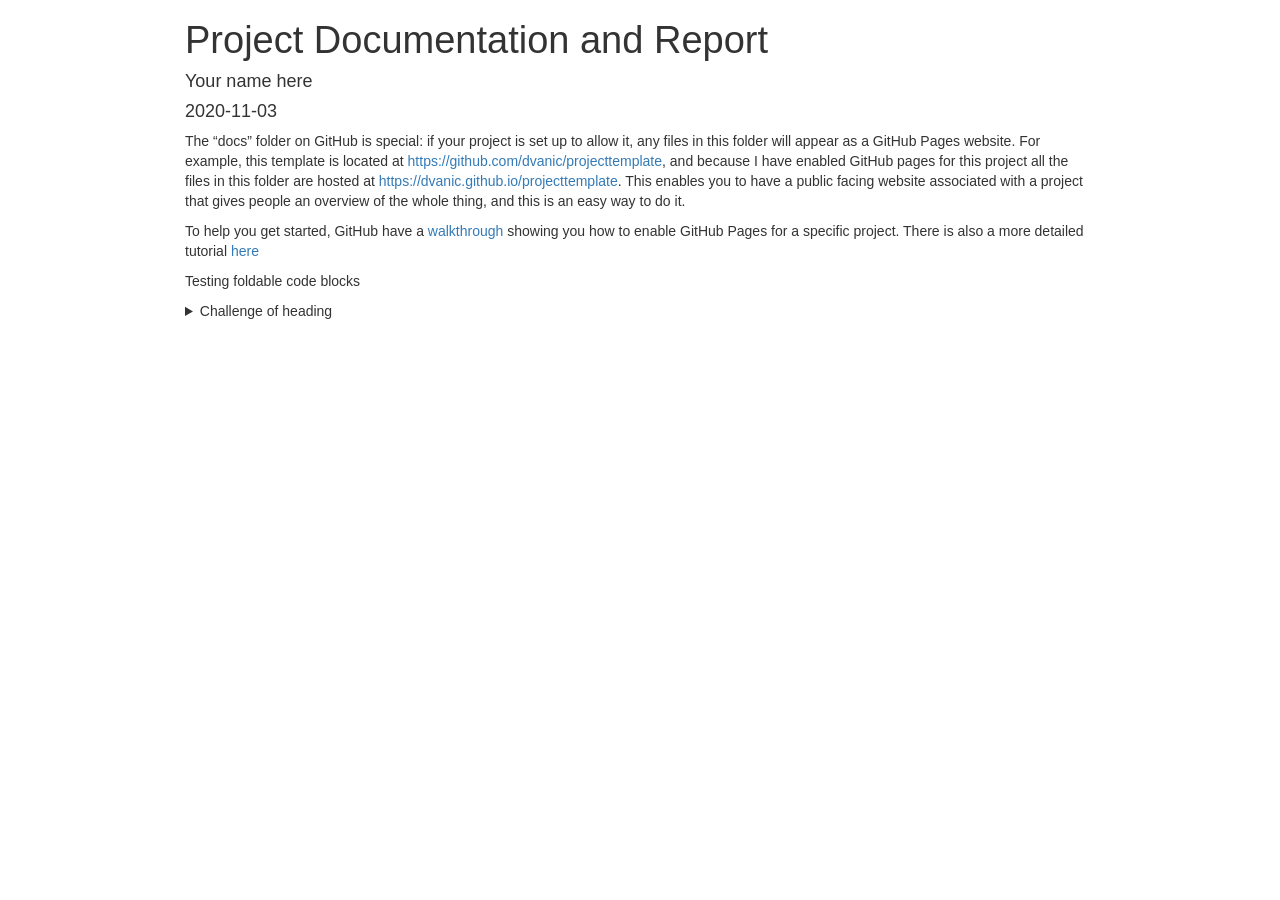
==== commit 7aad018b: "Testing out foldable code blocks" ====
--- a/docs/index.html
+++ b/docs/index.html
@@ -1,19 +1,19 @@
 <!DOCTYPE html>
 
-<html xmlns="http://www.w3.org/1999/xhtml">
+<html>
 
 <head>
 
 <meta charset="utf-8" />
-<meta http-equiv="Content-Type" content="text/html; charset=utf-8" />
 <meta name="generator" content="pandoc" />
 <meta http-equiv="X-UA-Compatible" content="IE=EDGE" />
 
 
-<meta name="author" content="Danielle Navarro" />
-
-
-<title>Project Documentation</title>
+<meta name="author" content="Your name here" />
+
+<meta name="date" content="2020-11-03" />
+
+<title>Project Documentation and Report</title>
 
 <script>/*! jQuery v1.11.3 | (c) 2005, 2015 jQuery Foundation, Inc. | jquery.org/license */
 !function(a,b){"object"==typeof module&&"object"==typeof module.exports?module.exports=a.document?b(a,!0):function(a){if(!a.document)throw new Error("jQuery requires a window with a document");return b(a)}:b(a)}("undefined"!=typeof window?window:this,function(a,b){var c=[],d=c.slice,e=c.concat,f=c.push,g=c.indexOf,h={},i=h.toString,j=h.hasOwnProperty,k={},l="1.11.3",m=function(a,b){return new m.fn.init(a,b)},n=/^[\s\uFEFF\xA0]+|[\s\uFEFF\xA0]+$/g,o=/^-ms-/,p=/-([\da-z])/gi,q=function(a,b){return b.toUpperCase()};m.fn=m.prototype={jquery:l,constructor:m,selector:"",length:0,toArray:function(){return d.call(this)},get:function(a){return null!=a?0>a?this[a+this.length]:this[a]:d.call(this)},pushStack:function(a){var b=m.merge(this.constructor(),a);return b.prevObject=this,b.context=this.context,b},each:function(a,b){return m.each(this,a,b)},map:function(a){return this.pushStack(m.map(this,function(b,c){return a.call(b,c,b)}))},slice:function(){return this.pushStack(d.apply(this,arguments))},first:function(){return this.eq(0)},last:function(){return this.eq(-1)},eq:function(a){var b=this.length,c=+a+(0>a?b:0);return this.pushStack(c>=0&&b>c?[this[c]]:[])},end:function(){return this.prevObject||this.constructor(null)},push:f,sort:c.sort,splice:c.splice},m.extend=m.fn.extend=function(){var a,b,c,d,e,f,g=arguments[0]||{},h=1,i=arguments.length,j=!1;for("boolean"==typeof g&&(j=g,g=arguments[h]||{},h++),"object"==typeof g||m.isFunction(g)||(g={}),h===i&&(g=this,h--);i>h;h++)if(null!=(e=arguments[h]))for(d in e)a=g[d],c=e[d],g!==c&&(j&&c&&(m.isPlainObject(c)||(b=m.isArray(c)))?(b?(b=!1,f=a&&m.isArray(a)?a:[]):f=a&&m.isPlainObject(a)?a:{},g[d]=m.extend(j,f,c)):void 0!==c&&(g[d]=c));return g},m.extend({expando:"jQuery"+(l+Math.random()).replace(/\D/g,""),isReady:!0,error:function(a){throw new Error(a)},noop:function(){},isFunction:function(a){return"function"===m.type(a)},isArray:Array.isArray||function(a){return"array"===m.type(a)},isWindow:function(a){return null!=a&&a==a.window},isNumeric:function(a){return!m.isArray(a)&&a-parseFloat(a)+1>=0},isEmptyObject:function(a){var b;for(b in a)return!1;return!0},isPlainObject:function(a){var b;if(!a||"object"!==m.type(a)||a.nodeType||m.isWindow(a))return!1;try{if(a.constructor&&!j.call(a,"constructor")&&!j.call(a.constructor.prototype,"isPrototypeOf"))return!1}catch(c){return!1}if(k.ownLast)for(b in a)return j.call(a,b);for(b in a);return void 0===b||j.call(a,b)},type:function(a){return null==a?a+"":"object"==typeof a||"function"==typeof a?h[i.call(a)]||"object":typeof a},globalEval:function(b){b&&m.trim(b)&&(a.execScript||function(b){a.eval.call(a,b)})(b)},camelCase:function(a){return a.replace(o,"ms-").replace(p,q)},nodeName:function(a,b){return a.nodeName&&a.nodeName.toLowerCase()===b.toLowerCase()},each:function(a,b,c){var d,e=0,f=a.length,g=r(a);if(c){if(g){for(;f>e;e++)if(d=b.apply(a[e],c),d===!1)break}else for(e in a)if(d=b.apply(a[e],c),d===!1)break}else if(g){for(;f>e;e++)if(d=b.call(a[e],e,a[e]),d===!1)break}else for(e in a)if(d=b.call(a[e],e,a[e]),d===!1)break;return a},trim:function(a){return null==a?"":(a+"").replace(n,"")},makeArray:function(a,b){var c=b||[];return null!=a&&(r(Object(a))?m.merge(c,"string"==typeof a?[a]:a):f.call(c,a)),c},inArray:function(a,b,c){var d;if(b){if(g)return g.call(b,a,c);for(d=b.length,c=c?0>c?Math.max(0,d+c):c:0;d>c;c++)if(c in b&&b[c]===a)return c}return-1},merge:function(a,b){var c=+b.length,d=0,e=a.length;while(c>d)a[e++]=b[d++];if(c!==c)while(void 0!==b[d])a[e++]=b[d++];return a.length=e,a},grep:function(a,b,c){for(var d,e=[],f=0,g=a.length,h=!c;g>f;f++)d=!b(a[f],f),d!==h&&e.push(a[f]);return e},map:function(a,b,c){var d,f=0,g=a.length,h=r(a),i=[];if(h)for(;g>f;f++)d=b(a[f],f,c),null!=d&&i.push(d);else for(f in a)d=b(a[f],f,c),null!=d&&i.push(d);return e.apply([],i)},guid:1,proxy:function(a,b){var c,e,f;return"string"==typeof b&&(f=a[b],b=a,a=f),m.isFunction(a)?(c=d.call(arguments,2),e=function(){return a.apply(b||this,c.concat(d.call(arguments)))},e.guid=a.guid=a.guid||m.guid++,e):void 0},now:function(){return+new Date},support:k}),m.each("Boolean Number String Function Array Date RegExp Object Error".split(" "),function(a,b){h["[object "+b+"]"]=b.toLowerCase()});function r(a){var b="length"in a&&a.length,c=m.type(a);return"function"===c||m.isWindow(a)?!1:1===a.nodeType&&b?!0:"array"===c||0===b||"number"==typeof b&&b>0&&b-1 in a}var s=function(a){var b,c,d,e,f,g,h,i,j,k,l,m,n,o,p,q,r,s,t,u="sizzle"+1*new Date,v=a.document,w=0,x=0,y=ha(),z=ha(),A=ha(),B=function(a,b){return a===b&&(l=!0),0},C=1<<31,D={}.hasOwnProperty,E=[],F=E.pop,G=E.push,H=E.push,I=E.slice,J=function(a,b){for(var c=0,d=a.length;d>c;c++)if(a[c]===b)return c;return-1},K="checked|selected|async|autofocus|autoplay|controls|defer|disabled|hidden|ismap|loop|multiple|open|readonly|required|scoped",L="[\\x20\\t\\r\\n\\f]",M="(?:\\\\.|[\\w-]|[^\\x00-\\xa0])+",N=M.replace("w","w#"),O="\\["+L+"*("+M+")(?:"+L+"*([*^$|!~]?=)"+L+"*(?:'((?:\\\\.|[^\\\\'])*)'|\"((?:\\\\.|[^\\\\\"])*)\"|("+N+"))|)"+L+"*\\]",P=":("+M+")(?:\\((('((?:\\\\.|[^\\\\'])*)'|\"((?:\\\\.|[^\\\\\"])*)\")|((?:\\\\.|[^\\\\()[\\]]|"+O+")*)|.*)\\)|)",Q=new RegExp(L+"+","g"),R=new RegExp("^"+L+"+|((?:^|[^\\\\])(?:\\\\.)*)"+L+"+$","g"),S=new RegExp("^"+L+"*,"+L+"*"),T=new RegExp("^"+L+"*([>+~]|"+L+")"+L+"*"),U=new RegExp("="+L+"*([^\\]'\"]*?)"+L+"*\\]","g"),V=new RegExp(P),W=new RegExp("^"+N+"$"),X={ID:new RegExp("^#("+M+")"),CLASS:new RegExp("^\\.("+M+")"),TAG:new RegExp("^("+M.replace("w","w*")+")"),ATTR:new RegExp("^"+O),PSEUDO:new RegExp("^"+P),CHILD:new RegExp("^:(only|first|last|nth|nth-last)-(child|of-type)(?:\\("+L+"*(even|odd|(([+-]|)(\\d*)n|)"+L+"*(?:([+-]|)"+L+"*(\\d+)|))"+L+"*\\)|)","i"),bool:new RegExp("^(?:"+K+")$","i"),needsContext:new RegExp("^"+L+"*[>+~]|:(even|odd|eq|gt|lt|nth|first|last)(?:\\("+L+"*((?:-\\d)?\\d*)"+L+"*\\)|)(?=[^-]|$)","i")},Y=/^(?:input|select|textarea|button)$/i,Z=/^h\d$/i,$=/^[^{]+\{\s*\[native \w/,_=/^(?:#([\w-]+)|(\w+)|\.([\w-]+))$/,aa=/[+~]/,ba=/'|\\/g,ca=new RegExp("\\\\([\\da-f]{1,6}"+L+"?|("+L+")|.)","ig"),da=function(a,b,c){var d="0x"+b-65536;return d!==d||c?b:0>d?String.fromCharCode(d+65536):String.fromCharCode(d>>10|55296,1023&d|56320)},ea=function(){m()};try{H.apply(E=I.call(v.childNodes),v.childNodes),E[v.childNodes.length].nodeType}catch(fa){H={apply:E.length?function(a,b){G.apply(a,I.call(b))}:function(a,b){var c=a.length,d=0;while(a[c++]=b[d++]);a.length=c-1}}}function ga(a,b,d,e){var f,h,j,k,l,o,r,s,w,x;if((b?b.ownerDocument||b:v)!==n&&m(b),b=b||n,d=d||[],k=b.nodeType,"string"!=typeof a||!a||1!==k&&9!==k&&11!==k)return d;if(!e&&p){if(11!==k&&(f=_.exec(a)))if(j=f[1]){if(9===k){if(h=b.getElementById(j),!h||!h.parentNode)return d;if(h.id===j)return d.push(h),d}else if(b.ownerDocument&&(h=b.ownerDocument.getElementById(j))&&t(b,h)&&h.id===j)return d.push(h),d}else{if(f[2])return H.apply(d,b.getElementsByTagName(a)),d;if((j=f[3])&&c.getElementsByClassName)return H.apply(d,b.getElementsByClassName(j)),d}if(c.qsa&&(!q||!q.test(a))){if(s=r=u,w=b,x=1!==k&&a,1===k&&"object"!==b.nodeName.toLowerCase()){o=g(a),(r=b.getAttribute("id"))?s=r.replace(ba,"\\$&"):b.setAttribute("id",s),s="[id='"+s+"'] ",l=o.length;while(l--)o[l]=s+ra(o[l]);w=aa.test(a)&&pa(b.parentNode)||b,x=o.join(",")}if(x)try{return H.apply(d,w.querySelectorAll(x)),d}catch(y){}finally{r||b.removeAttribute("id")}}}return i(a.replace(R,"$1"),b,d,e)}function ha(){var a=[];function b(c,e){return a.push(c+" ")>d.cacheLength&&delete b[a.shift()],b[c+" "]=e}return b}function ia(a){return a[u]=!0,a}function ja(a){var b=n.createElement("div");try{return!!a(b)}catch(c){return!1}finally{b.parentNode&&b.parentNode.removeChild(b),b=null}}function ka(a,b){var c=a.split("|"),e=a.length;while(e--)d.attrHandle[c[e]]=b}function la(a,b){var c=b&&a,d=c&&1===a.nodeType&&1===b.nodeType&&(~b.sourceIndex||C)-(~a.sourceIndex||C);if(d)return d;if(c)while(c=c.nextSibling)if(c===b)return-1;return a?1:-1}function ma(a){return function(b){var c=b.nodeName.toLowerCase();return"input"===c&&b.type===a}}function na(a){return function(b){var c=b.nodeName.toLowerCase();return("input"===c||"button"===c)&&b.type===a}}function oa(a){return ia(function(b){return b=+b,ia(function(c,d){var e,f=a([],c.length,b),g=f.length;while(g--)c[e=f[g]]&&(c[e]=!(d[e]=c[e]))})})}function pa(a){return a&&"undefined"!=typeof a.getElementsByTagName&&a}c=ga.support={},f=ga.isXML=function(a){var b=a&&(a.ownerDocument||a).documentElement;return b?"HTML"!==b.nodeName:!1},m=ga.setDocument=function(a){var b,e,g=a?a.ownerDocument||a:v;return g!==n&&9===g.nodeType&&g.documentElement?(n=g,o=g.documentElement,e=g.defaultView,e&&e!==e.top&&(e.addEventListener?e.addEventListener("unload",ea,!1):e.attachEvent&&e.attachEvent("onunload",ea)),p=!f(g),c.attributes=ja(function(a){return a.className="i",!a.getAttribute("className")}),c.getElementsByTagName=ja(function(a){return a.appendChild(g.createComment("")),!a.getElementsByTagName("*").length}),c.getElementsByClassName=$.test(g.getElementsByClassName),c.getById=ja(function(a){return o.appendChild(a).id=u,!g.getElementsByName||!g.getElementsByName(u).length}),c.getById?(d.find.ID=function(a,b){if("undefined"!=typeof b.getElementById&&p){var c=b.getElementById(a);return c&&c.parentNode?[c]:[]}},d.filter.ID=function(a){var b=a.replace(ca,da);return function(a){return a.getAttribute("id")===b}}):(delete d.find.ID,d.filter.ID=function(a){var b=a.replace(ca,da);return function(a){var c="undefined"!=typeof a.getAttributeNode&&a.getAttributeNode("id");return c&&c.value===b}}),d.find.TAG=c.getElementsByTagName?function(a,b){return"undefined"!=typeof b.getElementsByTagName?b.getElementsByTagName(a):c.qsa?b.querySelectorAll(a):void 0}:function(a,b){var c,d=[],e=0,f=b.getElementsByTagName(a);if("*"===a){while(c=f[e++])1===c.nodeType&&d.push(c);return d}return f},d.find.CLASS=c.getElementsByClassName&&function(a,b){return p?b.getElementsByClassName(a):void 0},r=[],q=[],(c.qsa=$.test(g.querySelectorAll))&&(ja(function(a){o.appendChild(a).innerHTML="<a id='"+u+"'></a><select id='"+u+"-\f]' msallowcapture=''><option selected=''></option></select>",a.querySelectorAll("[msallowcapture^='']").length&&q.push("[*^$]="+L+"*(?:''|\"\")"),a.querySelectorAll("[selected]").length||q.push("\\["+L+"*(?:value|"+K+")"),a.querySelectorAll("[id~="+u+"-]").length||q.push("~="),a.querySelectorAll(":checked").length||q.push(":checked"),a.querySelectorAll("a#"+u+"+*").length||q.push(".#.+[+~]")}),ja(function(a){var b=g.createElement("input");b.setAttribute("type","hidden"),a.appendChild(b).setAttribute("name","D"),a.querySelectorAll("[name=d]").length&&q.push("name"+L+"*[*^$|!~]?="),a.querySelectorAll(":enabled").length||q.push(":enabled",":disabled"),a.querySelectorAll("*,:x"),q.push(",.*:")})),(c.matchesSelector=$.test(s=o.matches||o.webkitMatchesSelector||o.mozMatchesSelector||o.oMatchesSelector||o.msMatchesSelector))&&ja(function(a){c.disconnectedMatch=s.call(a,"div"),s.call(a,"[s!='']:x"),r.push("!=",P)}),q=q.length&&new RegExp(q.join("|")),r=r.length&&new RegExp(r.join("|")),b=$.test(o.compareDocumentPosition),t=b||$.test(o.contains)?function(a,b){var c=9===a.nodeType?a.documentElement:a,d=b&&b.parentNode;return a===d||!(!d||1!==d.nodeType||!(c.contains?c.contains(d):a.compareDocumentPosition&&16&a.compareDocumentPosition(d)))}:function(a,b){if(b)while(b=b.parentNode)if(b===a)return!0;return!1},B=b?function(a,b){if(a===b)return l=!0,0;var d=!a.compareDocumentPosition-!b.compareDocumentPosition;return d?d:(d=(a.ownerDocument||a)===(b.ownerDocument||b)?a.compareDocumentPosition(b):1,1&d||!c.sortDetached&&b.compareDocumentPosition(a)===d?a===g||a.ownerDocument===v&&t(v,a)?-1:b===g||b.ownerDocument===v&&t(v,b)?1:k?J(k,a)-J(k,b):0:4&d?-1:1)}:function(a,b){if(a===b)return l=!0,0;var c,d=0,e=a.parentNode,f=b.parentNode,h=[a],i=[b];if(!e||!f)return a===g?-1:b===g?1:e?-1:f?1:k?J(k,a)-J(k,b):0;if(e===f)return la(a,b);c=a;while(c=c.parentNode)h.unshift(c);c=b;while(c=c.parentNode)i.unshift(c);while(h[d]===i[d])d++;return d?la(h[d],i[d]):h[d]===v?-1:i[d]===v?1:0},g):n},ga.matches=function(a,b){return ga(a,null,null,b)},ga.matchesSelector=function(a,b){if((a.ownerDocument||a)!==n&&m(a),b=b.replace(U,"='$1']"),!(!c.matchesSelector||!p||r&&r.test(b)||q&&q.test(b)))try{var d=s.call(a,b);if(d||c.disconnectedMatch||a.document&&11!==a.document.nodeType)return d}catch(e){}return ga(b,n,null,[a]).length>0},ga.contains=function(a,b){return(a.ownerDocument||a)!==n&&m(a),t(a,b)},ga.attr=function(a,b){(a.ownerDocument||a)!==n&&m(a);var e=d.attrHandle[b.toLowerCase()],f=e&&D.call(d.attrHandle,b.toLowerCase())?e(a,b,!p):void 0;return void 0!==f?f:c.attributes||!p?a.getAttribute(b):(f=a.getAttributeNode(b))&&f.specified?f.value:null},ga.error=function(a){throw new Error("Syntax error, unrecognized expression: "+a)},ga.uniqueSort=function(a){var b,d=[],e=0,f=0;if(l=!c.detectDuplicates,k=!c.sortStable&&a.slice(0),a.sort(B),l){while(b=a[f++])b===a[f]&&(e=d.push(f));while(e--)a.splice(d[e],1)}return k=null,a},e=ga.getText=function(a){var b,c="",d=0,f=a.nodeType;if(f){if(1===f||9===f||11===f){if("string"==typeof a.textContent)return a.textContent;for(a=a.firstChild;a;a=a.nextSibling)c+=e(a)}else if(3===f||4===f)return a.nodeValue}else while(b=a[d++])c+=e(b);return c},d=ga.selectors={cacheLength:50,createPseudo:ia,match:X,attrHandle:{},find:{},relative:{">":{dir:"parentNode",first:!0}," ":{dir:"parentNode"},"+":{dir:"previousSibling",first:!0},"~":{dir:"previousSibling"}},preFilter:{ATTR:function(a){return a[1]=a[1].replace(ca,da),a[3]=(a[3]||a[4]||a[5]||"").replace(ca,da),"~="===a[2]&&(a[3]=" "+a[3]+" "),a.slice(0,4)},CHILD:function(a){return a[1]=a[1].toLowerCase(),"nth"===a[1].slice(0,3)?(a[3]||ga.error(a[0]),a[4]=+(a[4]?a[5]+(a[6]||1):2*("even"===a[3]||"odd"===a[3])),a[5]=+(a[7]+a[8]||"odd"===a[3])):a[3]&&ga.error(a[0]),a},PSEUDO:function(a){var b,c=!a[6]&&a[2];return X.CHILD.test(a[0])?null:(a[3]?a[2]=a[4]||a[5]||"":c&&V.test(c)&&(b=g(c,!0))&&(b=c.indexOf(")",c.length-b)-c.length)&&(a[0]=a[0].slice(0,b),a[2]=c.slice(0,b)),a.slice(0,3))}},filter:{TAG:function(a){var b=a.replace(ca,da).toLowerCase();return"*"===a?function(){return!0}:function(a){return a.nodeName&&a.nodeName.toLowerCase()===b}},CLASS:function(a){var b=y[a+" "];return b||(b=new RegExp("(^|"+L+")"+a+"("+L+"|$)"))&&y(a,function(a){return b.test("string"==typeof a.className&&a.className||"undefined"!=typeof a.getAttribute&&a.getAttribute("class")||"")})},ATTR:function(a,b,c){return function(d){var e=ga.attr(d,a);return null==e?"!="===b:b?(e+="","="===b?e===c:"!="===b?e!==c:"^="===b?c&&0===e.indexOf(c):"*="===b?c&&e.indexOf(c)>-1:"$="===b?c&&e.slice(-c.length)===c:"~="===b?(" "+e.replace(Q," ")+" ").indexOf(c)>-1:"|="===b?e===c||e.slice(0,c.length+1)===c+"-":!1):!0}},CHILD:function(a,b,c,d,e){var f="nth"!==a.slice(0,3),g="last"!==a.slice(-4),h="of-type"===b;return 1===d&&0===e?function(a){return!!a.parentNode}:function(b,c,i){var j,k,l,m,n,o,p=f!==g?"nextSibling":"previousSibling",q=b.parentNode,r=h&&b.nodeName.toLowerCase(),s=!i&&!h;if(q){if(f){while(p){l=b;while(l=l[p])if(h?l.nodeName.toLowerCase()===r:1===l.nodeType)return!1;o=p="only"===a&&!o&&"nextSibling"}return!0}if(o=[g?q.firstChild:q.lastChild],g&&s){k=q[u]||(q[u]={}),j=k[a]||[],n=j[0]===w&&j[1],m=j[0]===w&&j[2],l=n&&q.childNodes[n];while(l=++n&&l&&l[p]||(m=n=0)||o.pop())if(1===l.nodeType&&++m&&l===b){k[a]=[w,n,m];break}}else if(s&&(j=(b[u]||(b[u]={}))[a])&&j[0]===w)m=j[1];else while(l=++n&&l&&l[p]||(m=n=0)||o.pop())if((h?l.nodeName.toLowerCase()===r:1===l.nodeType)&&++m&&(s&&((l[u]||(l[u]={}))[a]=[w,m]),l===b))break;return m-=e,m===d||m%d===0&&m/d>=0}}},PSEUDO:function(a,b){var c,e=d.pseudos[a]||d.setFilters[a.toLowerCase()]||ga.error("unsupported pseudo: "+a);return e[u]?e(b):e.length>1?(c=[a,a,"",b],d.setFilters.hasOwnProperty(a.toLowerCase())?ia(function(a,c){var d,f=e(a,b),g=f.length;while(g--)d=J(a,f[g]),a[d]=!(c[d]=f[g])}):function(a){return e(a,0,c)}):e}},pseudos:{not:ia(function(a){var b=[],c=[],d=h(a.replace(R,"$1"));return d[u]?ia(function(a,b,c,e){var f,g=d(a,null,e,[]),h=a.length;while(h--)(f=g[h])&&(a[h]=!(b[h]=f))}):function(a,e,f){return b[0]=a,d(b,null,f,c),b[0]=null,!c.pop()}}),has:ia(function(a){return function(b){return ga(a,b).length>0}}),contains:ia(function(a){return a=a.replace(ca,da),function(b){return(b.textContent||b.innerText||e(b)).indexOf(a)>-1}}),lang:ia(function(a){return W.test(a||"")||ga.error("unsupported lang: "+a),a=a.replace(ca,da).toLowerCase(),function(b){var c;do if(c=p?b.lang:b.getAttribute("xml:lang")||b.getAttribute("lang"))return c=c.toLowerCase(),c===a||0===c.indexOf(a+"-");while((b=b.parentNode)&&1===b.nodeType);return!1}}),target:function(b){var c=a.location&&a.location.hash;return c&&c.slice(1)===b.id},root:function(a){return a===o},focus:function(a){return a===n.activeElement&&(!n.hasFocus||n.hasFocus())&&!!(a.type||a.href||~a.tabIndex)},enabled:function(a){return a.disabled===!1},disabled:function(a){return a.disabled===!0},checked:function(a){var b=a.nodeName.toLowerCase();return"input"===b&&!!a.checked||"option"===b&&!!a.selected},selected:function(a){return a.parentNode&&a.parentNode.selectedIndex,a.selected===!0},empty:function(a){for(a=a.firstChild;a;a=a.nextSibling)if(a.nodeType<6)return!1;return!0},parent:function(a){return!d.pseudos.empty(a)},header:function(a){return Z.test(a.nodeName)},input:function(a){return Y.test(a.nodeName)},button:function(a){var b=a.nodeName.toLowerCase();return"input"===b&&"button"===a.type||"button"===b},text:function(a){var b;return"input"===a.nodeName.toLowerCase()&&"text"===a.type&&(null==(b=a.getAttribute("type"))||"text"===b.toLowerCase())},first:oa(function(){return[0]}),last:oa(function(a,b){return[b-1]}),eq:oa(function(a,b,c){return[0>c?c+b:c]}),even:oa(function(a,b){for(var c=0;b>c;c+=2)a.push(c);return a}),odd:oa(function(a,b){for(var c=1;b>c;c+=2)a.push(c);return a}),lt:oa(function(a,b,c){for(var d=0>c?c+b:c;--d>=0;)a.push(d);return a}),gt:oa(function(a,b,c){for(var d=0>c?c+b:c;++d<b;)a.push(d);return a})}},d.pseudos.nth=d.pseudos.eq;for(b in{radio:!0,checkbox:!0,file:!0,password:!0,image:!0})d.pseudos[b]=ma(b);for(b in{submit:!0,reset:!0})d.pseudos[b]=na(b);function qa(){}qa.prototype=d.filters=d.pseudos,d.setFilters=new qa,g=ga.tokenize=function(a,b){var c,e,f,g,h,i,j,k=z[a+" "];if(k)return b?0:k.slice(0);h=a,i=[],j=d.preFilter;while(h){(!c||(e=S.exec(h)))&&(e&&(h=h.slice(e[0].length)||h),i.push(f=[])),c=!1,(e=T.exec(h))&&(c=e.shift(),f.push({value:c,type:e[0].replace(R," ")}),h=h.slice(c.length));for(g in d.filter)!(e=X[g].exec(h))||j[g]&&!(e=j[g](e))||(c=e.shift(),f.push({value:c,type:g,matches:e}),h=h.slice(c.length));if(!c)break}return b?h.length:h?ga.error(a):z(a,i).slice(0)};function ra(a){for(var b=0,c=a.length,d="";c>b;b++)d+=a[b].value;return d}function sa(a,b,c){var d=b.dir,e=c&&"parentNode"===d,f=x++;return b.first?function(b,c,f){while(b=b[d])if(1===b.nodeType||e)return a(b,c,f)}:function(b,c,g){var h,i,j=[w,f];if(g){while(b=b[d])if((1===b.nodeType||e)&&a(b,c,g))return!0}else while(b=b[d])if(1===b.nodeType||e){if(i=b[u]||(b[u]={}),(h=i[d])&&h[0]===w&&h[1]===f)return j[2]=h[2];if(i[d]=j,j[2]=a(b,c,g))return!0}}}function ta(a){return a.length>1?function(b,c,d){var e=a.length;while(e--)if(!a[e](b,c,d))return!1;return!0}:a[0]}function ua(a,b,c){for(var d=0,e=b.length;e>d;d++)ga(a,b[d],c);return c}function va(a,b,c,d,e){for(var f,g=[],h=0,i=a.length,j=null!=b;i>h;h++)(f=a[h])&&(!c||c(f,d,e))&&(g.push(f),j&&b.push(h));return g}function wa(a,b,c,d,e,f){return d&&!d[u]&&(d=wa(d)),e&&!e[u]&&(e=wa(e,f)),ia(function(f,g,h,i){var j,k,l,m=[],n=[],o=g.length,p=f||ua(b||"*",h.nodeType?[h]:h,[]),q=!a||!f&&b?p:va(p,m,a,h,i),r=c?e||(f?a:o||d)?[]:g:q;if(c&&c(q,r,h,i),d){j=va(r,n),d(j,[],h,i),k=j.length;while(k--)(l=j[k])&&(r[n[k]]=!(q[n[k]]=l))}if(f){if(e||a){if(e){j=[],k=r.length;while(k--)(l=r[k])&&j.push(q[k]=l);e(null,r=[],j,i)}k=r.length;while(k--)(l=r[k])&&(j=e?J(f,l):m[k])>-1&&(f[j]=!(g[j]=l))}}else r=va(r===g?r.splice(o,r.length):r),e?e(null,g,r,i):H.apply(g,r)})}function xa(a){for(var b,c,e,f=a.length,g=d.relative[a[0].type],h=g||d.relative[" "],i=g?1:0,k=sa(function(a){return a===b},h,!0),l=sa(function(a){return J(b,a)>-1},h,!0),m=[function(a,c,d){var e=!g&&(d||c!==j)||((b=c).nodeType?k(a,c,d):l(a,c,d));return b=null,e}];f>i;i++)if(c=d.relative[a[i].type])m=[sa(ta(m),c)];else{if(c=d.filter[a[i].type].apply(null,a[i].matches),c[u]){for(e=++i;f>e;e++)if(d.relative[a[e].type])break;return wa(i>1&&ta(m),i>1&&ra(a.slice(0,i-1).concat({value:" "===a[i-2].type?"*":""})).replace(R,"$1"),c,e>i&&xa(a.slice(i,e)),f>e&&xa(a=a.slice(e)),f>e&&ra(a))}m.push(c)}return ta(m)}function ya(a,b){var c=b.length>0,e=a.length>0,f=function(f,g,h,i,k){var l,m,o,p=0,q="0",r=f&&[],s=[],t=j,u=f||e&&d.find.TAG("*",k),v=w+=null==t?1:Math.random()||.1,x=u.length;for(k&&(j=g!==n&&g);q!==x&&null!=(l=u[q]);q++){if(e&&l){m=0;while(o=a[m++])if(o(l,g,h)){i.push(l);break}k&&(w=v)}c&&((l=!o&&l)&&p--,f&&r.push(l))}if(p+=q,c&&q!==p){m=0;while(o=b[m++])o(r,s,g,h);if(f){if(p>0)while(q--)r[q]||s[q]||(s[q]=F.call(i));s=va(s)}H.apply(i,s),k&&!f&&s.length>0&&p+b.length>1&&ga.uniqueSort(i)}return k&&(w=v,j=t),r};return c?ia(f):f}return h=ga.compile=function(a,b){var c,d=[],e=[],f=A[a+" "];if(!f){b||(b=g(a)),c=b.length;while(c--)f=xa(b[c]),f[u]?d.push(f):e.push(f);f=A(a,ya(e,d)),f.selector=a}return f},i=ga.select=function(a,b,e,f){var i,j,k,l,m,n="function"==typeof a&&a,o=!f&&g(a=n.selector||a);if(e=e||[],1===o.length){if(j=o[0]=o[0].slice(0),j.length>2&&"ID"===(k=j[0]).type&&c.getById&&9===b.nodeType&&p&&d.relative[j[1].type]){if(b=(d.find.ID(k.matches[0].replace(ca,da),b)||[])[0],!b)return e;n&&(b=b.parentNode),a=a.slice(j.shift().value.length)}i=X.needsContext.test(a)?0:j.length;while(i--){if(k=j[i],d.relative[l=k.type])break;if((m=d.find[l])&&(f=m(k.matches[0].replace(ca,da),aa.test(j[0].type)&&pa(b.parentNode)||b))){if(j.splice(i,1),a=f.length&&ra(j),!a)return H.apply(e,f),e;break}}}return(n||h(a,o))(f,b,!p,e,aa.test(a)&&pa(b.parentNode)||b),e},c.sortStable=u.split("").sort(B).join("")===u,c.detectDuplicates=!!l,m(),c.sortDetached=ja(function(a){return 1&a.compareDocumentPosition(n.createElement("div"))}),ja(function(a){return a.innerHTML="<a href='#'></a>","#"===a.firstChild.getAttribute("href")})||ka("type|href|height|width",function(a,b,c){return c?void 0:a.getAttribute(b,"type"===b.toLowerCase()?1:2)}),c.attributes&&ja(function(a){return a.innerHTML="<input/>",a.firstChild.setAttribute("value",""),""===a.firstChild.getAttribute("value")})||ka("value",function(a,b,c){return c||"input"!==a.nodeName.toLowerCase()?void 0:a.defaultValue}),ja(function(a){return null==a.getAttribute("disabled")})||ka(K,function(a,b,c){var d;return c?void 0:a[b]===!0?b.toLowerCase():(d=a.getAttributeNode(b))&&d.specified?d.value:null}),ga}(a);m.find=s,m.expr=s.selectors,m.expr[":"]=m.expr.pseudos,m.unique=s.uniqueSort,m.text=s.getText,m.isXMLDoc=s.isXML,m.contains=s.contains;var t=m.expr.match.needsContext,u=/^<(\w+)\s*\/?>(?:<\/\1>|)$/,v=/^.[^:#\[\.,]*$/;function w(a,b,c){if(m.isFunction(b))return m.grep(a,function(a,d){return!!b.call(a,d,a)!==c});if(b.nodeType)return m.grep(a,function(a){return a===b!==c});if("string"==typeof b){if(v.test(b))return m.filter(b,a,c);b=m.filter(b,a)}return m.grep(a,function(a){return m.inArray(a,b)>=0!==c})}m.filter=function(a,b,c){var d=b[0];return c&&(a=":not("+a+")"),1===b.length&&1===d.nodeType?m.find.matchesSelector(d,a)?[d]:[]:m.find.matches(a,m.grep(b,function(a){return 1===a.nodeType}))},m.fn.extend({find:function(a){var b,c=[],d=this,e=d.length;if("string"!=typeof a)return this.pushStack(m(a).filter(function(){for(b=0;e>b;b++)if(m.contains(d[b],this))return!0}));for(b=0;e>b;b++)m.find(a,d[b],c);return c=this.pushStack(e>1?m.unique(c):c),c.selector=this.selector?this.selector+" "+a:a,c},filter:function(a){return this.pushStack(w(this,a||[],!1))},not:function(a){return this.pushStack(w(this,a||[],!0))},is:function(a){return!!w(this,"string"==typeof a&&t.test(a)?m(a):a||[],!1).length}});var x,y=a.document,z=/^(?:\s*(<[\w\W]+>)[^>]*|#([\w-]*))$/,A=m.fn.init=function(a,b){var c,d;if(!a)return this;if("string"==typeof a){if(c="<"===a.charAt(0)&&">"===a.charAt(a.length-1)&&a.length>=3?[null,a,null]:z.exec(a),!c||!c[1]&&b)return!b||b.jquery?(b||x).find(a):this.constructor(b).find(a);if(c[1]){if(b=b instanceof m?b[0]:b,m.merge(this,m.parseHTML(c[1],b&&b.nodeType?b.ownerDocument||b:y,!0)),u.test(c[1])&&m.isPlainObject(b))for(c in b)m.isFunction(this[c])?this[c](b[c]):this.attr(c,b[c]);return this}if(d=y.getElementById(c[2]),d&&d.parentNode){if(d.id!==c[2])return x.find(a);this.length=1,this[0]=d}return this.context=y,this.selector=a,this}return a.nodeType?(this.context=this[0]=a,this.length=1,this):m.isFunction(a)?"undefined"!=typeof x.ready?x.ready(a):a(m):(void 0!==a.selector&&(this.selector=a.selector,this.context=a.context),m.makeArray(a,this))};A.prototype=m.fn,x=m(y);var B=/^(?:parents|prev(?:Until|All))/,C={children:!0,contents:!0,next:!0,prev:!0};m.extend({dir:function(a,b,c){var d=[],e=a[b];while(e&&9!==e.nodeType&&(void 0===c||1!==e.nodeType||!m(e).is(c)))1===e.nodeType&&d.push(e),e=e[b];return d},sibling:function(a,b){for(var c=[];a;a=a.nextSibling)1===a.nodeType&&a!==b&&c.push(a);return c}}),m.fn.extend({has:function(a){var b,c=m(a,this),d=c.length;return this.filter(function(){for(b=0;d>b;b++)if(m.contains(this,c[b]))return!0})},closest:function(a,b){for(var c,d=0,e=this.length,f=[],g=t.test(a)||"string"!=typeof a?m(a,b||this.context):0;e>d;d++)for(c=this[d];c&&c!==b;c=c.parentNode)if(c.nodeType<11&&(g?g.index(c)>-1:1===c.nodeType&&m.find.matchesSelector(c,a))){f.push(c);break}return this.pushStack(f.length>1?m.unique(f):f)},index:function(a){return a?"string"==typeof a?m.inArray(this[0],m(a)):m.inArray(a.jquery?a[0]:a,this):this[0]&&this[0].parentNode?this.first().prevAll().length:-1},add:function(a,b){return this.pushStack(m.unique(m.merge(this.get(),m(a,b))))},addBack:function(a){return this.add(null==a?this.prevObject:this.prevObject.filter(a))}});function D(a,b){do a=a[b];while(a&&1!==a.nodeType);return a}m.each({parent:function(a){var b=a.parentNode;return b&&11!==b.nodeType?b:null},parents:function(a){return m.dir(a,"parentNode")},parentsUntil:function(a,b,c){return m.dir(a,"parentNode",c)},next:function(a){return D(a,"nextSibling")},prev:function(a){return D(a,"previousSibling")},nextAll:function(a){return m.dir(a,"nextSibling")},prevAll:function(a){return m.dir(a,"previousSibling")},nextUntil:function(a,b,c){return m.dir(a,"nextSibling",c)},prevUntil:function(a,b,c){return m.dir(a,"previousSibling",c)},siblings:function(a){return m.sibling((a.parentNode||{}).firstChild,a)},children:function(a){return m.sibling(a.firstChild)},contents:function(a){return m.nodeName(a,"iframe")?a.contentDocument||a.contentWindow.document:m.merge([],a.childNodes)}},function(a,b){m.fn[a]=function(c,d){var e=m.map(this,b,c);return"Until"!==a.slice(-5)&&(d=c),d&&"string"==typeof d&&(e=m.filter(d,e)),this.length>1&&(C[a]||(e=m.unique(e)),B.test(a)&&(e=e.reverse())),this.pushStack(e)}});var E=/\S+/g,F={};function G(a){var b=F[a]={};return m.each(a.match(E)||[],function(a,c){b[c]=!0}),b}m.Callbacks=function(a){a="string"==typeof a?F[a]||G(a):m.extend({},a);var b,c,d,e,f,g,h=[],i=!a.once&&[],j=function(l){for(c=a.memory&&l,d=!0,f=g||0,g=0,e=h.length,b=!0;h&&e>f;f++)if(h[f].apply(l[0],l[1])===!1&&a.stopOnFalse){c=!1;break}b=!1,h&&(i?i.length&&j(i.shift()):c?h=[]:k.disable())},k={add:function(){if(h){var d=h.length;!function f(b){m.each(b,function(b,c){var d=m.type(c);"function"===d?a.unique&&k.has(c)||h.push(c):c&&c.length&&"string"!==d&&f(c)})}(arguments),b?e=h.length:c&&(g=d,j(c))}return this},remove:function(){return h&&m.each(arguments,function(a,c){var d;while((d=m.inArray(c,h,d))>-1)h.splice(d,1),b&&(e>=d&&e--,f>=d&&f--)}),this},has:function(a){return a?m.inArray(a,h)>-1:!(!h||!h.length)},empty:function(){return h=[],e=0,this},disable:function(){return h=i=c=void 0,this},disabled:function(){return!h},lock:function(){return i=void 0,c||k.disable(),this},locked:function(){return!i},fireWith:function(a,c){return!h||d&&!i||(c=c||[],c=[a,c.slice?c.slice():c],b?i.push(c):j(c)),this},fire:function(){return k.fireWith(this,arguments),this},fired:function(){return!!d}};return k},m.extend({Deferred:function(a){var b=[["resolve","done",m.Callbacks("once memory"),"resolved"],["reject","fail",m.Callbacks("once memory"),"rejected"],["notify","progress",m.Callbacks("memory")]],c="pending",d={state:function(){return c},always:function(){return e.done(arguments).fail(arguments),this},then:function(){var a=arguments;return m.Deferred(function(c){m.each(b,function(b,f){var g=m.isFunction(a[b])&&a[b];e[f[1]](function(){var a=g&&g.apply(this,arguments);a&&m.isFunction(a.promise)?a.promise().done(c.resolve).fail(c.reject).progress(c.notify):c[f[0]+"With"](this===d?c.promise():this,g?[a]:arguments)})}),a=null}).promise()},promise:function(a){return null!=a?m.extend(a,d):d}},e={};return d.pipe=d.then,m.each(b,function(a,f){var g=f[2],h=f[3];d[f[1]]=g.add,h&&g.add(function(){c=h},b[1^a][2].disable,b[2][2].lock),e[f[0]]=function(){return e[f[0]+"With"](this===e?d:this,arguments),this},e[f[0]+"With"]=g.fireWith}),d.promise(e),a&&a.call(e,e),e},when:function(a){var b=0,c=d.call(arguments),e=c.length,f=1!==e||a&&m.isFunction(a.promise)?e:0,g=1===f?a:m.Deferred(),h=function(a,b,c){return function(e){b[a]=this,c[a]=arguments.length>1?d.call(arguments):e,c===i?g.notifyWith(b,c):--f||g.resolveWith(b,c)}},i,j,k;if(e>1)for(i=new Array(e),j=new Array(e),k=new Array(e);e>b;b++)c[b]&&m.isFunction(c[b].promise)?c[b].promise().done(h(b,k,c)).fail(g.reject).progress(h(b,j,i)):--f;return f||g.resolveWith(k,c),g.promise()}});var H;m.fn.ready=function(a){return m.ready.promise().done(a),this},m.extend({isReady:!1,readyWait:1,holdReady:function(a){a?m.readyWait++:m.ready(!0)},ready:function(a){if(a===!0?!--m.readyWait:!m.isReady){if(!y.body)return setTimeout(m.ready);m.isReady=!0,a!==!0&&--m.readyWait>0||(H.resolveWith(y,[m]),m.fn.triggerHandler&&(m(y).triggerHandler("ready"),m(y).off("ready")))}}});function I(){y.addEventListener?(y.removeEventListener("DOMContentLoaded",J,!1),a.removeEventListener("load",J,!1)):(y.detachEvent("onreadystatechange",J),a.detachEvent("onload",J))}function J(){(y.addEventListener||"load"===event.type||"complete"===y.readyState)&&(I(),m.ready())}m.ready.promise=function(b){if(!H)if(H=m.Deferred(),"complete"===y.readyState)setTimeout(m.ready);else if(y.addEventListener)y.addEventListener("DOMContentLoaded",J,!1),a.addEventListener("load",J,!1);else{y.attachEvent("onreadystatechange",J),a.attachEvent("onload",J);var c=!1;try{c=null==a.frameElement&&y.documentElement}catch(d){}c&&c.doScroll&&!function e(){if(!m.isReady){try{c.doScroll("left")}catch(a){return setTimeout(e,50)}I(),m.ready()}}()}return H.promise(b)};var K="undefined",L;for(L in m(k))break;k.ownLast="0"!==L,k.inlineBlockNeedsLayout=!1,m(function(){var a,b,c,d;c=y.getElementsByTagName("body")[0],c&&c.style&&(b=y.createElement("div"),d=y.createElement("div"),d.style.cssText="position:absolute;border:0;width:0;height:0;top:0;left:-9999px",c.appendChild(d).appendChild(b),typeof b.style.zoom!==K&&(b.style.cssText="display:inline;margin:0;border:0;padding:1px;width:1px;zoom:1",k.inlineBlockNeedsLayout=a=3===b.offsetWidth,a&&(c.style.zoom=1)),c.removeChild(d))}),function(){var a=y.createElement("div");if(null==k.deleteExpando){k.deleteExpando=!0;try{delete a.test}catch(b){k.deleteExpando=!1}}a=null}(),m.acceptData=function(a){var b=m.noData[(a.nodeName+" ").toLowerCase()],c=+a.nodeType||1;return 1!==c&&9!==c?!1:!b||b!==!0&&a.getAttribute("classid")===b};var M=/^(?:\{[\w\W]*\}|\[[\w\W]*\])$/,N=/([A-Z])/g;function O(a,b,c){if(void 0===c&&1===a.nodeType){var d="data-"+b.replace(N,"-$1").toLowerCase();if(c=a.getAttribute(d),"string"==typeof c){try{c="true"===c?!0:"false"===c?!1:"null"===c?null:+c+""===c?+c:M.test(c)?m.parseJSON(c):c}catch(e){}m.data(a,b,c)}else c=void 0}return c}function P(a){var b;for(b in a)if(("data"!==b||!m.isEmptyObject(a[b]))&&"toJSON"!==b)return!1;
@@ -270,7 +270,6 @@
 }
 img {
   max-width:100%;
-  height: auto;
 }
 .tabbed-pane {
   padding-top: 12px;
@@ -332,6 +331,7 @@
   border: none;
   display: inline-block;
   border-radius: 4px;
+  background-color: transparent;
 }
 
 .tabset-dropdown > .nav-tabs.nav-tabs-open > li {
@@ -363,15 +363,23 @@
 
 
 
-<h1 class="title toc-ignore">Project Documentation</h1>
-<h4 class="author">Danielle Navarro</h4>
-<h4 class="date">23/08/2019</h4>
+<h1 class="title toc-ignore">Project Documentation and Report</h1>
+<h4 class="author">Your name here</h4>
+<h4 class="date">2020-11-03</h4>
 
 </div>
 
 
-<p>The “docs” folder on GitHub is special: if your project is set up to allow it, any files in this folder will appear as a GitHub Pages website. For example, this template is located at <a href="https://github.com/djnavarro/newproject" class="uri">https://github.com/djnavarro/newproject</a>, and because I have enabled GitHub pages for this project all the files in this folder are hosted at <a href="https://djnavarro.github.io/newproject" class="uri">https://djnavarro.github.io/newproject</a>. It is very often useful to have a public facing website associated with a project that gives people an overview of the whole thing, and this is an easy way to do it.</p>
-<p>To help you get started, GitHub have a <a href="https://pages.github.com/#project-site">nice walkthrough</a> showing you how to enable GitHub Pages for a specific project. There is als a more detailed tutorial <a href="https://help.github.com/en/articles/configuring-a-publishing-source-for-github-pages">here</a></p>
+<p>The “docs” folder on GitHub is special: if your project is set up to allow it, any files in this folder will appear as a GitHub Pages website. For example, this template is located at <a href="https://github.com/dvanic/projecttemplate" class="uri">https://github.com/dvanic/projecttemplate</a>, and because I have enabled GitHub pages for this project all the files in this folder are hosted at <a href="https://dvanic.github.io/projecttemplate" class="uri">https://dvanic.github.io/projecttemplate</a>. This enables you to have a public facing website associated with a project that gives people an overview of the whole thing, and this is an easy way to do it.</p>
+<p>To help you get started, GitHub have a <a href="https://pages.github.com/#project-site">walkthrough</a> showing you how to enable GitHub Pages for a specific project. There is also a more detailed tutorial <a href="https://help.github.com/en/articles/configuring-a-publishing-source-for-github-pages">here</a></p>
+<p>Testing foldable code blocks</p>
+<details>
+<p><summary>Challenge of heading</summary></p>
+<p>Regular text</p>
+<pre><code># some code</code></pre>
+<pre class="r"><code>plot(mtcars$mpg, mtcars$cyl)</code></pre>
+<p><img src="[data-uri]" width="672" /></p>
+</details>
 
 
 
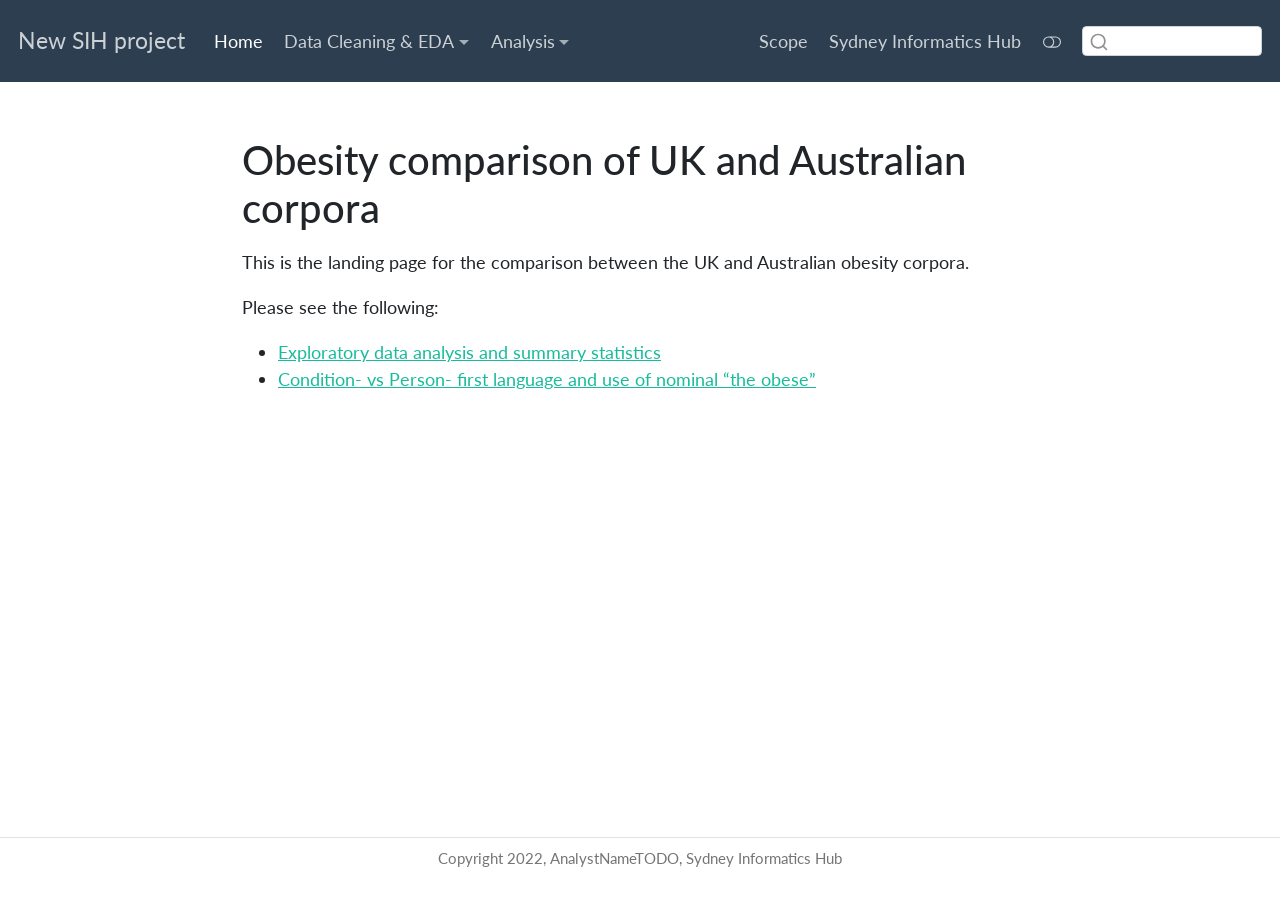
==== commit 778f7b1a: "WIP commit - finished analysis Aug 2022" ====
--- a/docs/index.html
+++ b/docs/index.html
@@ -1,430 +1,328 @@
 <!DOCTYPE html>
-
-<html>
-
-<head>
-
-<meta charset="utf-8" />
-<meta name="generator" content="pandoc" />
-<meta http-equiv="X-UA-Compatible" content="IE=EDGE" />
-
-
-<meta name="author" content="Your name here" />
-
-<meta name="date" content="2020-11-03" />
-
-<title>Project Documentation and Report</title>
-
-<script>/*! jQuery v1.11.3 | (c) 2005, 2015 jQuery Foundation, Inc. | jquery.org/license */
-!function(a,b){"object"==typeof module&&"object"==typeof module.exports?module.exports=a.document?b(a,!0):function(a){if(!a.document)throw new Error("jQuery requires a window with a document");return b(a)}:b(a)}("undefined"!=typeof window?window:this,function(a,b){var c=[],d=c.slice,e=c.concat,f=c.push,g=c.indexOf,h={},i=h.toString,j=h.hasOwnProperty,k={},l="1.11.3",m=function(a,b){return new m.fn.init(a,b)},n=/^[\s\uFEFF\xA0]+|[\s\uFEFF\xA0]+$/g,o=/^-ms-/,p=/-([\da-z])/gi,q=function(a,b){return b.toUpperCase()};m.fn=m.prototype={jquery:l,constructor:m,selector:"",length:0,toArray:function(){return d.call(this)},get:function(a){return null!=a?0>a?this[a+this.length]:this[a]:d.call(this)},pushStack:function(a){var b=m.merge(this.constructor(),a);return b.prevObject=this,b.context=this.context,b},each:function(a,b){return m.each(this,a,b)},map:function(a){return this.pushStack(m.map(this,function(b,c){return a.call(b,c,b)}))},slice:function(){return this.pushStack(d.apply(this,arguments))},first:function(){return this.eq(0)},last:function(){return this.eq(-1)},eq:function(a){var b=this.length,c=+a+(0>a?b:0);return this.pushStack(c>=0&&b>c?[this[c]]:[])},end:function(){return this.prevObject||this.constructor(null)},push:f,sort:c.sort,splice:c.splice},m.extend=m.fn.extend=function(){var a,b,c,d,e,f,g=arguments[0]||{},h=1,i=arguments.length,j=!1;for("boolean"==typeof g&&(j=g,g=arguments[h]||{},h++),"object"==typeof g||m.isFunction(g)||(g={}),h===i&&(g=this,h--);i>h;h++)if(null!=(e=arguments[h]))for(d in e)a=g[d],c=e[d],g!==c&&(j&&c&&(m.isPlainObject(c)||(b=m.isArray(c)))?(b?(b=!1,f=a&&m.isArray(a)?a:[]):f=a&&m.isPlainObject(a)?a:{},g[d]=m.extend(j,f,c)):void 0!==c&&(g[d]=c));return g},m.extend({expando:"jQuery"+(l+Math.random()).replace(/\D/g,""),isReady:!0,error:function(a){throw new Error(a)},noop:function(){},isFunction:function(a){return"function"===m.type(a)},isArray:Array.isArray||function(a){return"array"===m.type(a)},isWindow:function(a){return null!=a&&a==a.window},isNumeric:function(a){return!m.isArray(a)&&a-parseFloat(a)+1>=0},isEmptyObject:function(a){var b;for(b in a)return!1;return!0},isPlainObject:function(a){var b;if(!a||"object"!==m.type(a)||a.nodeType||m.isWindow(a))return!1;try{if(a.constructor&&!j.call(a,"constructor")&&!j.call(a.constructor.prototype,"isPrototypeOf"))return!1}catch(c){return!1}if(k.ownLast)for(b in a)return j.call(a,b);for(b in a);return void 0===b||j.call(a,b)},type:function(a){return null==a?a+"":"object"==typeof a||"function"==typeof a?h[i.call(a)]||"object":typeof a},globalEval:function(b){b&&m.trim(b)&&(a.execScript||function(b){a.eval.call(a,b)})(b)},camelCase:function(a){return a.replace(o,"ms-").replace(p,q)},nodeName:function(a,b){return a.nodeName&&a.nodeName.toLowerCase()===b.toLowerCase()},each:function(a,b,c){var d,e=0,f=a.length,g=r(a);if(c){if(g){for(;f>e;e++)if(d=b.apply(a[e],c),d===!1)break}else for(e in a)if(d=b.apply(a[e],c),d===!1)break}else if(g){for(;f>e;e++)if(d=b.call(a[e],e,a[e]),d===!1)break}else for(e in a)if(d=b.call(a[e],e,a[e]),d===!1)break;return a},trim:function(a){return null==a?"":(a+"").replace(n,"")},makeArray:function(a,b){var c=b||[];return null!=a&&(r(Object(a))?m.merge(c,"string"==typeof a?[a]:a):f.call(c,a)),c},inArray:function(a,b,c){var d;if(b){if(g)return g.call(b,a,c);for(d=b.length,c=c?0>c?Math.max(0,d+c):c:0;d>c;c++)if(c in b&&b[c]===a)return c}return-1},merge:function(a,b){var c=+b.length,d=0,e=a.length;while(c>d)a[e++]=b[d++];if(c!==c)while(void 0!==b[d])a[e++]=b[d++];return a.length=e,a},grep:function(a,b,c){for(var d,e=[],f=0,g=a.length,h=!c;g>f;f++)d=!b(a[f],f),d!==h&&e.push(a[f]);return e},map:function(a,b,c){var d,f=0,g=a.length,h=r(a),i=[];if(h)for(;g>f;f++)d=b(a[f],f,c),null!=d&&i.push(d);else for(f in a)d=b(a[f],f,c),null!=d&&i.push(d);return e.apply([],i)},guid:1,proxy:function(a,b){var c,e,f;return"string"==typeof b&&(f=a[b],b=a,a=f),m.isFunction(a)?(c=d.call(arguments,2),e=function(){return a.apply(b||this,c.concat(d.call(arguments)))},e.guid=a.guid=a.guid||m.guid++,e):void 0},now:function(){return+new Date},support:k}),m.each("Boolean Number String Function Array Date RegExp Object Error".split(" "),function(a,b){h["[object "+b+"]"]=b.toLowerCase()});function r(a){var b="length"in a&&a.length,c=m.type(a);return"function"===c||m.isWindow(a)?!1:1===a.nodeType&&b?!0:"array"===c||0===b||"number"==typeof b&&b>0&&b-1 in a}var s=function(a){var b,c,d,e,f,g,h,i,j,k,l,m,n,o,p,q,r,s,t,u="sizzle"+1*new Date,v=a.document,w=0,x=0,y=ha(),z=ha(),A=ha(),B=function(a,b){return a===b&&(l=!0),0},C=1<<31,D={}.hasOwnProperty,E=[],F=E.pop,G=E.push,H=E.push,I=E.slice,J=function(a,b){for(var c=0,d=a.length;d>c;c++)if(a[c]===b)return c;return-1},K="checked|selected|async|autofocus|autoplay|controls|defer|disabled|hidden|ismap|loop|multiple|open|readonly|required|scoped",L="[\\x20\\t\\r\\n\\f]",M="(?:\\\\.|[\\w-]|[^\\x00-\\xa0])+",N=M.replace("w","w#"),O="\\["+L+"*("+M+")(?:"+L+"*([*^$|!~]?=)"+L+"*(?:'((?:\\\\.|[^\\\\'])*)'|\"((?:\\\\.|[^\\\\\"])*)\"|("+N+"))|)"+L+"*\\]",P=":("+M+")(?:\\((('((?:\\\\.|[^\\\\'])*)'|\"((?:\\\\.|[^\\\\\"])*)\")|((?:\\\\.|[^\\\\()[\\]]|"+O+")*)|.*)\\)|)",Q=new RegExp(L+"+","g"),R=new RegExp("^"+L+"+|((?:^|[^\\\\])(?:\\\\.)*)"+L+"+$","g"),S=new RegExp("^"+L+"*,"+L+"*"),T=new RegExp("^"+L+"*([>+~]|"+L+")"+L+"*"),U=new RegExp("="+L+"*([^\\]'\"]*?)"+L+"*\\]","g"),V=new RegExp(P),W=new RegExp("^"+N+"$"),X={ID:new RegExp("^#("+M+")"),CLASS:new RegExp("^\\.("+M+")"),TAG:new RegExp("^("+M.replace("w","w*")+")"),ATTR:new RegExp("^"+O),PSEUDO:new RegExp("^"+P),CHILD:new RegExp("^:(only|first|last|nth|nth-last)-(child|of-type)(?:\\("+L+"*(even|odd|(([+-]|)(\\d*)n|)"+L+"*(?:([+-]|)"+L+"*(\\d+)|))"+L+"*\\)|)","i"),bool:new RegExp("^(?:"+K+")$","i"),needsContext:new RegExp("^"+L+"*[>+~]|:(even|odd|eq|gt|lt|nth|first|last)(?:\\("+L+"*((?:-\\d)?\\d*)"+L+"*\\)|)(?=[^-]|$)","i")},Y=/^(?:input|select|textarea|button)$/i,Z=/^h\d$/i,$=/^[^{]+\{\s*\[native \w/,_=/^(?:#([\w-]+)|(\w+)|\.([\w-]+))$/,aa=/[+~]/,ba=/'|\\/g,ca=new RegExp("\\\\([\\da-f]{1,6}"+L+"?|("+L+")|.)","ig"),da=function(a,b,c){var d="0x"+b-65536;return d!==d||c?b:0>d?String.fromCharCode(d+65536):String.fromCharCode(d>>10|55296,1023&d|56320)},ea=function(){m()};try{H.apply(E=I.call(v.childNodes),v.childNodes),E[v.childNodes.length].nodeType}catch(fa){H={apply:E.length?function(a,b){G.apply(a,I.call(b))}:function(a,b){var c=a.length,d=0;while(a[c++]=b[d++]);a.length=c-1}}}function ga(a,b,d,e){var f,h,j,k,l,o,r,s,w,x;if((b?b.ownerDocument||b:v)!==n&&m(b),b=b||n,d=d||[],k=b.nodeType,"string"!=typeof a||!a||1!==k&&9!==k&&11!==k)return d;if(!e&&p){if(11!==k&&(f=_.exec(a)))if(j=f[1]){if(9===k){if(h=b.getElementById(j),!h||!h.parentNode)return d;if(h.id===j)return d.push(h),d}else if(b.ownerDocument&&(h=b.ownerDocument.getElementById(j))&&t(b,h)&&h.id===j)return d.push(h),d}else{if(f[2])return H.apply(d,b.getElementsByTagName(a)),d;if((j=f[3])&&c.getElementsByClassName)return H.apply(d,b.getElementsByClassName(j)),d}if(c.qsa&&(!q||!q.test(a))){if(s=r=u,w=b,x=1!==k&&a,1===k&&"object"!==b.nodeName.toLowerCase()){o=g(a),(r=b.getAttribute("id"))?s=r.replace(ba,"\\$&"):b.setAttribute("id",s),s="[id='"+s+"'] ",l=o.length;while(l--)o[l]=s+ra(o[l]);w=aa.test(a)&&pa(b.parentNode)||b,x=o.join(",")}if(x)try{return H.apply(d,w.querySelectorAll(x)),d}catch(y){}finally{r||b.removeAttribute("id")}}}return i(a.replace(R,"$1"),b,d,e)}function ha(){var a=[];function b(c,e){return a.push(c+" ")>d.cacheLength&&delete b[a.shift()],b[c+" "]=e}return b}function ia(a){return a[u]=!0,a}function ja(a){var b=n.createElement("div");try{return!!a(b)}catch(c){return!1}finally{b.parentNode&&b.parentNode.removeChild(b),b=null}}function ka(a,b){var c=a.split("|"),e=a.length;while(e--)d.attrHandle[c[e]]=b}function la(a,b){var c=b&&a,d=c&&1===a.nodeType&&1===b.nodeType&&(~b.sourceIndex||C)-(~a.sourceIndex||C);if(d)return d;if(c)while(c=c.nextSibling)if(c===b)return-1;return a?1:-1}function ma(a){return function(b){var c=b.nodeName.toLowerCase();return"input"===c&&b.type===a}}function na(a){return function(b){var c=b.nodeName.toLowerCase();return("input"===c||"button"===c)&&b.type===a}}function oa(a){return ia(function(b){return b=+b,ia(function(c,d){var e,f=a([],c.length,b),g=f.length;while(g--)c[e=f[g]]&&(c[e]=!(d[e]=c[e]))})})}function pa(a){return a&&"undefined"!=typeof a.getElementsByTagName&&a}c=ga.support={},f=ga.isXML=function(a){var b=a&&(a.ownerDocument||a).documentElement;return b?"HTML"!==b.nodeName:!1},m=ga.setDocument=function(a){var b,e,g=a?a.ownerDocument||a:v;return g!==n&&9===g.nodeType&&g.documentElement?(n=g,o=g.documentElement,e=g.defaultView,e&&e!==e.top&&(e.addEventListener?e.addEventListener("unload",ea,!1):e.attachEvent&&e.attachEvent("onunload",ea)),p=!f(g),c.attributes=ja(function(a){return a.className="i",!a.getAttribute("className")}),c.getElementsByTagName=ja(function(a){return a.appendChild(g.createComment("")),!a.getElementsByTagName("*").length}),c.getElementsByClassName=$.test(g.getElementsByClassName),c.getById=ja(function(a){return o.appendChild(a).id=u,!g.getElementsByName||!g.getElementsByName(u).length}),c.getById?(d.find.ID=function(a,b){if("undefined"!=typeof b.getElementById&&p){var c=b.getElementById(a);return c&&c.parentNode?[c]:[]}},d.filter.ID=function(a){var b=a.replace(ca,da);return function(a){return a.getAttribute("id")===b}}):(delete d.find.ID,d.filter.ID=function(a){var b=a.replace(ca,da);return function(a){var c="undefined"!=typeof a.getAttributeNode&&a.getAttributeNode("id");return c&&c.value===b}}),d.find.TAG=c.getElementsByTagName?function(a,b){return"undefined"!=typeof b.getElementsByTagName?b.getElementsByTagName(a):c.qsa?b.querySelectorAll(a):void 0}:function(a,b){var c,d=[],e=0,f=b.getElementsByTagName(a);if("*"===a){while(c=f[e++])1===c.nodeType&&d.push(c);return d}return f},d.find.CLASS=c.getElementsByClassName&&function(a,b){return p?b.getElementsByClassName(a):void 0},r=[],q=[],(c.qsa=$.test(g.querySelectorAll))&&(ja(function(a){o.appendChild(a).innerHTML="<a id='"+u+"'></a><select id='"+u+"-\f]' msallowcapture=''><option selected=''></option></select>",a.querySelectorAll("[msallowcapture^='']").length&&q.push("[*^$]="+L+"*(?:''|\"\")"),a.querySelectorAll("[selected]").length||q.push("\\["+L+"*(?:value|"+K+")"),a.querySelectorAll("[id~="+u+"-]").length||q.push("~="),a.querySelectorAll(":checked").length||q.push(":checked"),a.querySelectorAll("a#"+u+"+*").length||q.push(".#.+[+~]")}),ja(function(a){var b=g.createElement("input");b.setAttribute("type","hidden"),a.appendChild(b).setAttribute("name","D"),a.querySelectorAll("[name=d]").length&&q.push("name"+L+"*[*^$|!~]?="),a.querySelectorAll(":enabled").length||q.push(":enabled",":disabled"),a.querySelectorAll("*,:x"),q.push(",.*:")})),(c.matchesSelector=$.test(s=o.matches||o.webkitMatchesSelector||o.mozMatchesSelector||o.oMatchesSelector||o.msMatchesSelector))&&ja(function(a){c.disconnectedMatch=s.call(a,"div"),s.call(a,"[s!='']:x"),r.push("!=",P)}),q=q.length&&new RegExp(q.join("|")),r=r.length&&new RegExp(r.join("|")),b=$.test(o.compareDocumentPosition),t=b||$.test(o.contains)?function(a,b){var c=9===a.nodeType?a.documentElement:a,d=b&&b.parentNode;return a===d||!(!d||1!==d.nodeType||!(c.contains?c.contains(d):a.compareDocumentPosition&&16&a.compareDocumentPosition(d)))}:function(a,b){if(b)while(b=b.parentNode)if(b===a)return!0;return!1},B=b?function(a,b){if(a===b)return l=!0,0;var d=!a.compareDocumentPosition-!b.compareDocumentPosition;return d?d:(d=(a.ownerDocument||a)===(b.ownerDocument||b)?a.compareDocumentPosition(b):1,1&d||!c.sortDetached&&b.compareDocumentPosition(a)===d?a===g||a.ownerDocument===v&&t(v,a)?-1:b===g||b.ownerDocument===v&&t(v,b)?1:k?J(k,a)-J(k,b):0:4&d?-1:1)}:function(a,b){if(a===b)return l=!0,0;var c,d=0,e=a.parentNode,f=b.parentNode,h=[a],i=[b];if(!e||!f)return a===g?-1:b===g?1:e?-1:f?1:k?J(k,a)-J(k,b):0;if(e===f)return la(a,b);c=a;while(c=c.parentNode)h.unshift(c);c=b;while(c=c.parentNode)i.unshift(c);while(h[d]===i[d])d++;return d?la(h[d],i[d]):h[d]===v?-1:i[d]===v?1:0},g):n},ga.matches=function(a,b){return ga(a,null,null,b)},ga.matchesSelector=function(a,b){if((a.ownerDocument||a)!==n&&m(a),b=b.replace(U,"='$1']"),!(!c.matchesSelector||!p||r&&r.test(b)||q&&q.test(b)))try{var d=s.call(a,b);if(d||c.disconnectedMatch||a.document&&11!==a.document.nodeType)return d}catch(e){}return ga(b,n,null,[a]).length>0},ga.contains=function(a,b){return(a.ownerDocument||a)!==n&&m(a),t(a,b)},ga.attr=function(a,b){(a.ownerDocument||a)!==n&&m(a);var e=d.attrHandle[b.toLowerCase()],f=e&&D.call(d.attrHandle,b.toLowerCase())?e(a,b,!p):void 0;return void 0!==f?f:c.attributes||!p?a.getAttribute(b):(f=a.getAttributeNode(b))&&f.specified?f.value:null},ga.error=function(a){throw new Error("Syntax error, unrecognized expression: "+a)},ga.uniqueSort=function(a){var b,d=[],e=0,f=0;if(l=!c.detectDuplicates,k=!c.sortStable&&a.slice(0),a.sort(B),l){while(b=a[f++])b===a[f]&&(e=d.push(f));while(e--)a.splice(d[e],1)}return k=null,a},e=ga.getText=function(a){var b,c="",d=0,f=a.nodeType;if(f){if(1===f||9===f||11===f){if("string"==typeof a.textContent)return a.textContent;for(a=a.firstChild;a;a=a.nextSibling)c+=e(a)}else if(3===f||4===f)return a.nodeValue}else while(b=a[d++])c+=e(b);return c},d=ga.selectors={cacheLength:50,createPseudo:ia,match:X,attrHandle:{},find:{},relative:{">":{dir:"parentNode",first:!0}," ":{dir:"parentNode"},"+":{dir:"previousSibling",first:!0},"~":{dir:"previousSibling"}},preFilter:{ATTR:function(a){return a[1]=a[1].replace(ca,da),a[3]=(a[3]||a[4]||a[5]||"").replace(ca,da),"~="===a[2]&&(a[3]=" "+a[3]+" "),a.slice(0,4)},CHILD:function(a){return a[1]=a[1].toLowerCase(),"nth"===a[1].slice(0,3)?(a[3]||ga.error(a[0]),a[4]=+(a[4]?a[5]+(a[6]||1):2*("even"===a[3]||"odd"===a[3])),a[5]=+(a[7]+a[8]||"odd"===a[3])):a[3]&&ga.error(a[0]),a},PSEUDO:function(a){var b,c=!a[6]&&a[2];return X.CHILD.test(a[0])?null:(a[3]?a[2]=a[4]||a[5]||"":c&&V.test(c)&&(b=g(c,!0))&&(b=c.indexOf(")",c.length-b)-c.length)&&(a[0]=a[0].slice(0,b),a[2]=c.slice(0,b)),a.slice(0,3))}},filter:{TAG:function(a){var b=a.replace(ca,da).toLowerCase();return"*"===a?function(){return!0}:function(a){return a.nodeName&&a.nodeName.toLowerCase()===b}},CLASS:function(a){var b=y[a+" "];return b||(b=new RegExp("(^|"+L+")"+a+"("+L+"|$)"))&&y(a,function(a){return b.test("string"==typeof a.className&&a.className||"undefined"!=typeof a.getAttribute&&a.getAttribute("class")||"")})},ATTR:function(a,b,c){return function(d){var e=ga.attr(d,a);return null==e?"!="===b:b?(e+="","="===b?e===c:"!="===b?e!==c:"^="===b?c&&0===e.indexOf(c):"*="===b?c&&e.indexOf(c)>-1:"$="===b?c&&e.slice(-c.length)===c:"~="===b?(" "+e.replace(Q," ")+" ").indexOf(c)>-1:"|="===b?e===c||e.slice(0,c.length+1)===c+"-":!1):!0}},CHILD:function(a,b,c,d,e){var f="nth"!==a.slice(0,3),g="last"!==a.slice(-4),h="of-type"===b;return 1===d&&0===e?function(a){return!!a.parentNode}:function(b,c,i){var j,k,l,m,n,o,p=f!==g?"nextSibling":"previousSibling",q=b.parentNode,r=h&&b.nodeName.toLowerCase(),s=!i&&!h;if(q){if(f){while(p){l=b;while(l=l[p])if(h?l.nodeName.toLowerCase()===r:1===l.nodeType)return!1;o=p="only"===a&&!o&&"nextSibling"}return!0}if(o=[g?q.firstChild:q.lastChild],g&&s){k=q[u]||(q[u]={}),j=k[a]||[],n=j[0]===w&&j[1],m=j[0]===w&&j[2],l=n&&q.childNodes[n];while(l=++n&&l&&l[p]||(m=n=0)||o.pop())if(1===l.nodeType&&++m&&l===b){k[a]=[w,n,m];break}}else if(s&&(j=(b[u]||(b[u]={}))[a])&&j[0]===w)m=j[1];else while(l=++n&&l&&l[p]||(m=n=0)||o.pop())if((h?l.nodeName.toLowerCase()===r:1===l.nodeType)&&++m&&(s&&((l[u]||(l[u]={}))[a]=[w,m]),l===b))break;return m-=e,m===d||m%d===0&&m/d>=0}}},PSEUDO:function(a,b){var c,e=d.pseudos[a]||d.setFilters[a.toLowerCase()]||ga.error("unsupported pseudo: "+a);return e[u]?e(b):e.length>1?(c=[a,a,"",b],d.setFilters.hasOwnProperty(a.toLowerCase())?ia(function(a,c){var d,f=e(a,b),g=f.length;while(g--)d=J(a,f[g]),a[d]=!(c[d]=f[g])}):function(a){return e(a,0,c)}):e}},pseudos:{not:ia(function(a){var b=[],c=[],d=h(a.replace(R,"$1"));return d[u]?ia(function(a,b,c,e){var f,g=d(a,null,e,[]),h=a.length;while(h--)(f=g[h])&&(a[h]=!(b[h]=f))}):function(a,e,f){return b[0]=a,d(b,null,f,c),b[0]=null,!c.pop()}}),has:ia(function(a){return function(b){return ga(a,b).length>0}}),contains:ia(function(a){return a=a.replace(ca,da),function(b){return(b.textContent||b.innerText||e(b)).indexOf(a)>-1}}),lang:ia(function(a){return W.test(a||"")||ga.error("unsupported lang: "+a),a=a.replace(ca,da).toLowerCase(),function(b){var c;do if(c=p?b.lang:b.getAttribute("xml:lang")||b.getAttribute("lang"))return c=c.toLowerCase(),c===a||0===c.indexOf(a+"-");while((b=b.parentNode)&&1===b.nodeType);return!1}}),target:function(b){var c=a.location&&a.location.hash;return c&&c.slice(1)===b.id},root:function(a){return a===o},focus:function(a){return a===n.activeElement&&(!n.hasFocus||n.hasFocus())&&!!(a.type||a.href||~a.tabIndex)},enabled:function(a){return a.disabled===!1},disabled:function(a){return a.disabled===!0},checked:function(a){var b=a.nodeName.toLowerCase();return"input"===b&&!!a.checked||"option"===b&&!!a.selected},selected:function(a){return a.parentNode&&a.parentNode.selectedIndex,a.selected===!0},empty:function(a){for(a=a.firstChild;a;a=a.nextSibling)if(a.nodeType<6)return!1;return!0},parent:function(a){return!d.pseudos.empty(a)},header:function(a){return Z.test(a.nodeName)},input:function(a){return Y.test(a.nodeName)},button:function(a){var b=a.nodeName.toLowerCase();return"input"===b&&"button"===a.type||"button"===b},text:function(a){var b;return"input"===a.nodeName.toLowerCase()&&"text"===a.type&&(null==(b=a.getAttribute("type"))||"text"===b.toLowerCase())},first:oa(function(){return[0]}),last:oa(function(a,b){return[b-1]}),eq:oa(function(a,b,c){return[0>c?c+b:c]}),even:oa(function(a,b){for(var c=0;b>c;c+=2)a.push(c);return a}),odd:oa(function(a,b){for(var c=1;b>c;c+=2)a.push(c);return a}),lt:oa(function(a,b,c){for(var d=0>c?c+b:c;--d>=0;)a.push(d);return a}),gt:oa(function(a,b,c){for(var d=0>c?c+b:c;++d<b;)a.push(d);return a})}},d.pseudos.nth=d.pseudos.eq;for(b in{radio:!0,checkbox:!0,file:!0,password:!0,image:!0})d.pseudos[b]=ma(b);for(b in{submit:!0,reset:!0})d.pseudos[b]=na(b);function qa(){}qa.prototype=d.filters=d.pseudos,d.setFilters=new qa,g=ga.tokenize=function(a,b){var c,e,f,g,h,i,j,k=z[a+" "];if(k)return b?0:k.slice(0);h=a,i=[],j=d.preFilter;while(h){(!c||(e=S.exec(h)))&&(e&&(h=h.slice(e[0].length)||h),i.push(f=[])),c=!1,(e=T.exec(h))&&(c=e.shift(),f.push({value:c,type:e[0].replace(R," ")}),h=h.slice(c.length));for(g in d.filter)!(e=X[g].exec(h))||j[g]&&!(e=j[g](e))||(c=e.shift(),f.push({value:c,type:g,matches:e}),h=h.slice(c.length));if(!c)break}return b?h.length:h?ga.error(a):z(a,i).slice(0)};function ra(a){for(var b=0,c=a.length,d="";c>b;b++)d+=a[b].value;return d}function sa(a,b,c){var d=b.dir,e=c&&"parentNode"===d,f=x++;return b.first?function(b,c,f){while(b=b[d])if(1===b.nodeType||e)return a(b,c,f)}:function(b,c,g){var h,i,j=[w,f];if(g){while(b=b[d])if((1===b.nodeType||e)&&a(b,c,g))return!0}else while(b=b[d])if(1===b.nodeType||e){if(i=b[u]||(b[u]={}),(h=i[d])&&h[0]===w&&h[1]===f)return j[2]=h[2];if(i[d]=j,j[2]=a(b,c,g))return!0}}}function ta(a){return a.length>1?function(b,c,d){var e=a.length;while(e--)if(!a[e](b,c,d))return!1;return!0}:a[0]}function ua(a,b,c){for(var d=0,e=b.length;e>d;d++)ga(a,b[d],c);return c}function va(a,b,c,d,e){for(var f,g=[],h=0,i=a.length,j=null!=b;i>h;h++)(f=a[h])&&(!c||c(f,d,e))&&(g.push(f),j&&b.push(h));return g}function wa(a,b,c,d,e,f){return d&&!d[u]&&(d=wa(d)),e&&!e[u]&&(e=wa(e,f)),ia(function(f,g,h,i){var j,k,l,m=[],n=[],o=g.length,p=f||ua(b||"*",h.nodeType?[h]:h,[]),q=!a||!f&&b?p:va(p,m,a,h,i),r=c?e||(f?a:o||d)?[]:g:q;if(c&&c(q,r,h,i),d){j=va(r,n),d(j,[],h,i),k=j.length;while(k--)(l=j[k])&&(r[n[k]]=!(q[n[k]]=l))}if(f){if(e||a){if(e){j=[],k=r.length;while(k--)(l=r[k])&&j.push(q[k]=l);e(null,r=[],j,i)}k=r.length;while(k--)(l=r[k])&&(j=e?J(f,l):m[k])>-1&&(f[j]=!(g[j]=l))}}else r=va(r===g?r.splice(o,r.length):r),e?e(null,g,r,i):H.apply(g,r)})}function xa(a){for(var b,c,e,f=a.length,g=d.relative[a[0].type],h=g||d.relative[" "],i=g?1:0,k=sa(function(a){return a===b},h,!0),l=sa(function(a){return J(b,a)>-1},h,!0),m=[function(a,c,d){var e=!g&&(d||c!==j)||((b=c).nodeType?k(a,c,d):l(a,c,d));return b=null,e}];f>i;i++)if(c=d.relative[a[i].type])m=[sa(ta(m),c)];else{if(c=d.filter[a[i].type].apply(null,a[i].matches),c[u]){for(e=++i;f>e;e++)if(d.relative[a[e].type])break;return wa(i>1&&ta(m),i>1&&ra(a.slice(0,i-1).concat({value:" "===a[i-2].type?"*":""})).replace(R,"$1"),c,e>i&&xa(a.slice(i,e)),f>e&&xa(a=a.slice(e)),f>e&&ra(a))}m.push(c)}return ta(m)}function ya(a,b){var c=b.length>0,e=a.length>0,f=function(f,g,h,i,k){var l,m,o,p=0,q="0",r=f&&[],s=[],t=j,u=f||e&&d.find.TAG("*",k),v=w+=null==t?1:Math.random()||.1,x=u.length;for(k&&(j=g!==n&&g);q!==x&&null!=(l=u[q]);q++){if(e&&l){m=0;while(o=a[m++])if(o(l,g,h)){i.push(l);break}k&&(w=v)}c&&((l=!o&&l)&&p--,f&&r.push(l))}if(p+=q,c&&q!==p){m=0;while(o=b[m++])o(r,s,g,h);if(f){if(p>0)while(q--)r[q]||s[q]||(s[q]=F.call(i));s=va(s)}H.apply(i,s),k&&!f&&s.length>0&&p+b.length>1&&ga.uniqueSort(i)}return k&&(w=v,j=t),r};return c?ia(f):f}return h=ga.compile=function(a,b){var c,d=[],e=[],f=A[a+" "];if(!f){b||(b=g(a)),c=b.length;while(c--)f=xa(b[c]),f[u]?d.push(f):e.push(f);f=A(a,ya(e,d)),f.selector=a}return f},i=ga.select=function(a,b,e,f){var i,j,k,l,m,n="function"==typeof a&&a,o=!f&&g(a=n.selector||a);if(e=e||[],1===o.length){if(j=o[0]=o[0].slice(0),j.length>2&&"ID"===(k=j[0]).type&&c.getById&&9===b.nodeType&&p&&d.relative[j[1].type]){if(b=(d.find.ID(k.matches[0].replace(ca,da),b)||[])[0],!b)return e;n&&(b=b.parentNode),a=a.slice(j.shift().value.length)}i=X.needsContext.test(a)?0:j.length;while(i--){if(k=j[i],d.relative[l=k.type])break;if((m=d.find[l])&&(f=m(k.matches[0].replace(ca,da),aa.test(j[0].type)&&pa(b.parentNode)||b))){if(j.splice(i,1),a=f.length&&ra(j),!a)return H.apply(e,f),e;break}}}return(n||h(a,o))(f,b,!p,e,aa.test(a)&&pa(b.parentNode)||b),e},c.sortStable=u.split("").sort(B).join("")===u,c.detectDuplicates=!!l,m(),c.sortDetached=ja(function(a){return 1&a.compareDocumentPosition(n.createElement("div"))}),ja(function(a){return a.innerHTML="<a href='#'></a>","#"===a.firstChild.getAttribute("href")})||ka("type|href|height|width",function(a,b,c){return c?void 0:a.getAttribute(b,"type"===b.toLowerCase()?1:2)}),c.attributes&&ja(function(a){return a.innerHTML="<input/>",a.firstChild.setAttribute("value",""),""===a.firstChild.getAttribute("value")})||ka("value",function(a,b,c){return c||"input"!==a.nodeName.toLowerCase()?void 0:a.defaultValue}),ja(function(a){return null==a.getAttribute("disabled")})||ka(K,function(a,b,c){var d;return c?void 0:a[b]===!0?b.toLowerCase():(d=a.getAttributeNode(b))&&d.specified?d.value:null}),ga}(a);m.find=s,m.expr=s.selectors,m.expr[":"]=m.expr.pseudos,m.unique=s.uniqueSort,m.text=s.getText,m.isXMLDoc=s.isXML,m.contains=s.contains;var t=m.expr.match.needsContext,u=/^<(\w+)\s*\/?>(?:<\/\1>|)$/,v=/^.[^:#\[\.,]*$/;function w(a,b,c){if(m.isFunction(b))return m.grep(a,function(a,d){return!!b.call(a,d,a)!==c});if(b.nodeType)return m.grep(a,function(a){return a===b!==c});if("string"==typeof b){if(v.test(b))return m.filter(b,a,c);b=m.filter(b,a)}return m.grep(a,function(a){return m.inArray(a,b)>=0!==c})}m.filter=function(a,b,c){var d=b[0];return c&&(a=":not("+a+")"),1===b.length&&1===d.nodeType?m.find.matchesSelector(d,a)?[d]:[]:m.find.matches(a,m.grep(b,function(a){return 1===a.nodeType}))},m.fn.extend({find:function(a){var b,c=[],d=this,e=d.length;if("string"!=typeof a)return this.pushStack(m(a).filter(function(){for(b=0;e>b;b++)if(m.contains(d[b],this))return!0}));for(b=0;e>b;b++)m.find(a,d[b],c);return c=this.pushStack(e>1?m.unique(c):c),c.selector=this.selector?this.selector+" "+a:a,c},filter:function(a){return this.pushStack(w(this,a||[],!1))},not:function(a){return this.pushStack(w(this,a||[],!0))},is:function(a){return!!w(this,"string"==typeof a&&t.test(a)?m(a):a||[],!1).length}});var x,y=a.document,z=/^(?:\s*(<[\w\W]+>)[^>]*|#([\w-]*))$/,A=m.fn.init=function(a,b){var c,d;if(!a)return this;if("string"==typeof a){if(c="<"===a.charAt(0)&&">"===a.charAt(a.length-1)&&a.length>=3?[null,a,null]:z.exec(a),!c||!c[1]&&b)return!b||b.jquery?(b||x).find(a):this.constructor(b).find(a);if(c[1]){if(b=b instanceof m?b[0]:b,m.merge(this,m.parseHTML(c[1],b&&b.nodeType?b.ownerDocument||b:y,!0)),u.test(c[1])&&m.isPlainObject(b))for(c in b)m.isFunction(this[c])?this[c](b[c]):this.attr(c,b[c]);return this}if(d=y.getElementById(c[2]),d&&d.parentNode){if(d.id!==c[2])return x.find(a);this.length=1,this[0]=d}return this.context=y,this.selector=a,this}return a.nodeType?(this.context=this[0]=a,this.length=1,this):m.isFunction(a)?"undefined"!=typeof x.ready?x.ready(a):a(m):(void 0!==a.selector&&(this.selector=a.selector,this.context=a.context),m.makeArray(a,this))};A.prototype=m.fn,x=m(y);var B=/^(?:parents|prev(?:Until|All))/,C={children:!0,contents:!0,next:!0,prev:!0};m.extend({dir:function(a,b,c){var d=[],e=a[b];while(e&&9!==e.nodeType&&(void 0===c||1!==e.nodeType||!m(e).is(c)))1===e.nodeType&&d.push(e),e=e[b];return d},sibling:function(a,b){for(var c=[];a;a=a.nextSibling)1===a.nodeType&&a!==b&&c.push(a);return c}}),m.fn.extend({has:function(a){var b,c=m(a,this),d=c.length;return this.filter(function(){for(b=0;d>b;b++)if(m.contains(this,c[b]))return!0})},closest:function(a,b){for(var c,d=0,e=this.length,f=[],g=t.test(a)||"string"!=typeof a?m(a,b||this.context):0;e>d;d++)for(c=this[d];c&&c!==b;c=c.parentNode)if(c.nodeType<11&&(g?g.index(c)>-1:1===c.nodeType&&m.find.matchesSelector(c,a))){f.push(c);break}return this.pushStack(f.length>1?m.unique(f):f)},index:function(a){return a?"string"==typeof a?m.inArray(this[0],m(a)):m.inArray(a.jquery?a[0]:a,this):this[0]&&this[0].parentNode?this.first().prevAll().length:-1},add:function(a,b){return this.pushStack(m.unique(m.merge(this.get(),m(a,b))))},addBack:function(a){return this.add(null==a?this.prevObject:this.prevObject.filter(a))}});function D(a,b){do a=a[b];while(a&&1!==a.nodeType);return a}m.each({parent:function(a){var b=a.parentNode;return b&&11!==b.nodeType?b:null},parents:function(a){return m.dir(a,"parentNode")},parentsUntil:function(a,b,c){return m.dir(a,"parentNode",c)},next:function(a){return D(a,"nextSibling")},prev:function(a){return D(a,"previousSibling")},nextAll:function(a){return m.dir(a,"nextSibling")},prevAll:function(a){return m.dir(a,"previousSibling")},nextUntil:function(a,b,c){return m.dir(a,"nextSibling",c)},prevUntil:function(a,b,c){return m.dir(a,"previousSibling",c)},siblings:function(a){return m.sibling((a.parentNode||{}).firstChild,a)},children:function(a){return m.sibling(a.firstChild)},contents:function(a){return m.nodeName(a,"iframe")?a.contentDocument||a.contentWindow.document:m.merge([],a.childNodes)}},function(a,b){m.fn[a]=function(c,d){var e=m.map(this,b,c);return"Until"!==a.slice(-5)&&(d=c),d&&"string"==typeof d&&(e=m.filter(d,e)),this.length>1&&(C[a]||(e=m.unique(e)),B.test(a)&&(e=e.reverse())),this.pushStack(e)}});var E=/\S+/g,F={};function G(a){var b=F[a]={};return m.each(a.match(E)||[],function(a,c){b[c]=!0}),b}m.Callbacks=function(a){a="string"==typeof a?F[a]||G(a):m.extend({},a);var b,c,d,e,f,g,h=[],i=!a.once&&[],j=function(l){for(c=a.memory&&l,d=!0,f=g||0,g=0,e=h.length,b=!0;h&&e>f;f++)if(h[f].apply(l[0],l[1])===!1&&a.stopOnFalse){c=!1;break}b=!1,h&&(i?i.length&&j(i.shift()):c?h=[]:k.disable())},k={add:function(){if(h){var d=h.length;!function f(b){m.each(b,function(b,c){var d=m.type(c);"function"===d?a.unique&&k.has(c)||h.push(c):c&&c.length&&"string"!==d&&f(c)})}(arguments),b?e=h.length:c&&(g=d,j(c))}return this},remove:function(){return h&&m.each(arguments,function(a,c){var d;while((d=m.inArray(c,h,d))>-1)h.splice(d,1),b&&(e>=d&&e--,f>=d&&f--)}),this},has:function(a){return a?m.inArray(a,h)>-1:!(!h||!h.length)},empty:function(){return h=[],e=0,this},disable:function(){return h=i=c=void 0,this},disabled:function(){return!h},lock:function(){return i=void 0,c||k.disable(),this},locked:function(){return!i},fireWith:function(a,c){return!h||d&&!i||(c=c||[],c=[a,c.slice?c.slice():c],b?i.push(c):j(c)),this},fire:function(){return k.fireWith(this,arguments),this},fired:function(){return!!d}};return k},m.extend({Deferred:function(a){var b=[["resolve","done",m.Callbacks("once memory"),"resolved"],["reject","fail",m.Callbacks("once memory"),"rejected"],["notify","progress",m.Callbacks("memory")]],c="pending",d={state:function(){return c},always:function(){return e.done(arguments).fail(arguments),this},then:function(){var a=arguments;return m.Deferred(function(c){m.each(b,function(b,f){var g=m.isFunction(a[b])&&a[b];e[f[1]](function(){var a=g&&g.apply(this,arguments);a&&m.isFunction(a.promise)?a.promise().done(c.resolve).fail(c.reject).progress(c.notify):c[f[0]+"With"](this===d?c.promise():this,g?[a]:arguments)})}),a=null}).promise()},promise:function(a){return null!=a?m.extend(a,d):d}},e={};return d.pipe=d.then,m.each(b,function(a,f){var g=f[2],h=f[3];d[f[1]]=g.add,h&&g.add(function(){c=h},b[1^a][2].disable,b[2][2].lock),e[f[0]]=function(){return e[f[0]+"With"](this===e?d:this,arguments),this},e[f[0]+"With"]=g.fireWith}),d.promise(e),a&&a.call(e,e),e},when:function(a){var b=0,c=d.call(arguments),e=c.length,f=1!==e||a&&m.isFunction(a.promise)?e:0,g=1===f?a:m.Deferred(),h=function(a,b,c){return function(e){b[a]=this,c[a]=arguments.length>1?d.call(arguments):e,c===i?g.notifyWith(b,c):--f||g.resolveWith(b,c)}},i,j,k;if(e>1)for(i=new Array(e),j=new Array(e),k=new Array(e);e>b;b++)c[b]&&m.isFunction(c[b].promise)?c[b].promise().done(h(b,k,c)).fail(g.reject).progress(h(b,j,i)):--f;return f||g.resolveWith(k,c),g.promise()}});var H;m.fn.ready=function(a){return m.ready.promise().done(a),this},m.extend({isReady:!1,readyWait:1,holdReady:function(a){a?m.readyWait++:m.ready(!0)},ready:function(a){if(a===!0?!--m.readyWait:!m.isReady){if(!y.body)return setTimeout(m.ready);m.isReady=!0,a!==!0&&--m.readyWait>0||(H.resolveWith(y,[m]),m.fn.triggerHandler&&(m(y).triggerHandler("ready"),m(y).off("ready")))}}});function I(){y.addEventListener?(y.removeEventListener("DOMContentLoaded",J,!1),a.removeEventListener("load",J,!1)):(y.detachEvent("onreadystatechange",J),a.detachEvent("onload",J))}function J(){(y.addEventListener||"load"===event.type||"complete"===y.readyState)&&(I(),m.ready())}m.ready.promise=function(b){if(!H)if(H=m.Deferred(),"complete"===y.readyState)setTimeout(m.ready);else if(y.addEventListener)y.addEventListener("DOMContentLoaded",J,!1),a.addEventListener("load",J,!1);else{y.attachEvent("onreadystatechange",J),a.attachEvent("onload",J);var c=!1;try{c=null==a.frameElement&&y.documentElement}catch(d){}c&&c.doScroll&&!function e(){if(!m.isReady){try{c.doScroll("left")}catch(a){return setTimeout(e,50)}I(),m.ready()}}()}return H.promise(b)};var K="undefined",L;for(L in m(k))break;k.ownLast="0"!==L,k.inlineBlockNeedsLayout=!1,m(function(){var a,b,c,d;c=y.getElementsByTagName("body")[0],c&&c.style&&(b=y.createElement("div"),d=y.createElement("div"),d.style.cssText="position:absolute;border:0;width:0;height:0;top:0;left:-9999px",c.appendChild(d).appendChild(b),typeof b.style.zoom!==K&&(b.style.cssText="display:inline;margin:0;border:0;padding:1px;width:1px;zoom:1",k.inlineBlockNeedsLayout=a=3===b.offsetWidth,a&&(c.style.zoom=1)),c.removeChild(d))}),function(){var a=y.createElement("div");if(null==k.deleteExpando){k.deleteExpando=!0;try{delete a.test}catch(b){k.deleteExpando=!1}}a=null}(),m.acceptData=function(a){var b=m.noData[(a.nodeName+" ").toLowerCase()],c=+a.nodeType||1;return 1!==c&&9!==c?!1:!b||b!==!0&&a.getAttribute("classid")===b};var M=/^(?:\{[\w\W]*\}|\[[\w\W]*\])$/,N=/([A-Z])/g;function O(a,b,c){if(void 0===c&&1===a.nodeType){var d="data-"+b.replace(N,"-$1").toLowerCase();if(c=a.getAttribute(d),"string"==typeof c){try{c="true"===c?!0:"false"===c?!1:"null"===c?null:+c+""===c?+c:M.test(c)?m.parseJSON(c):c}catch(e){}m.data(a,b,c)}else c=void 0}return c}function P(a){var b;for(b in a)if(("data"!==b||!m.isEmptyObject(a[b]))&&"toJSON"!==b)return!1;
-
-return!0}function Q(a,b,d,e){if(m.acceptData(a)){var f,g,h=m.expando,i=a.nodeType,j=i?m.cache:a,k=i?a[h]:a[h]&&h;if(k&&j[k]&&(e||j[k].data)||void 0!==d||"string"!=typeof b)return k||(k=i?a[h]=c.pop()||m.guid++:h),j[k]||(j[k]=i?{}:{toJSON:m.noop}),("object"==typeof b||"function"==typeof b)&&(e?j[k]=m.extend(j[k],b):j[k].data=m.extend(j[k].data,b)),g=j[k],e||(g.data||(g.data={}),g=g.data),void 0!==d&&(g[m.camelCase(b)]=d),"string"==typeof b?(f=g[b],null==f&&(f=g[m.camelCase(b)])):f=g,f}}function R(a,b,c){if(m.acceptData(a)){var d,e,f=a.nodeType,g=f?m.cache:a,h=f?a[m.expando]:m.expando;if(g[h]){if(b&&(d=c?g[h]:g[h].data)){m.isArray(b)?b=b.concat(m.map(b,m.camelCase)):b in d?b=[b]:(b=m.camelCase(b),b=b in d?[b]:b.split(" ")),e=b.length;while(e--)delete d[b[e]];if(c?!P(d):!m.isEmptyObject(d))return}(c||(delete g[h].data,P(g[h])))&&(f?m.cleanData([a],!0):k.deleteExpando||g!=g.window?delete g[h]:g[h]=null)}}}m.extend({cache:{},noData:{"applet ":!0,"embed ":!0,"object ":"clsid:D27CDB6E-AE6D-11cf-96B8-444553540000"},hasData:function(a){return a=a.nodeType?m.cache[a[m.expando]]:a[m.expando],!!a&&!P(a)},data:function(a,b,c){return Q(a,b,c)},removeData:function(a,b){return R(a,b)},_data:function(a,b,c){return Q(a,b,c,!0)},_removeData:function(a,b){return R(a,b,!0)}}),m.fn.extend({data:function(a,b){var c,d,e,f=this[0],g=f&&f.attributes;if(void 0===a){if(this.length&&(e=m.data(f),1===f.nodeType&&!m._data(f,"parsedAttrs"))){c=g.length;while(c--)g[c]&&(d=g[c].name,0===d.indexOf("data-")&&(d=m.camelCase(d.slice(5)),O(f,d,e[d])));m._data(f,"parsedAttrs",!0)}return e}return"object"==typeof a?this.each(function(){m.data(this,a)}):arguments.length>1?this.each(function(){m.data(this,a,b)}):f?O(f,a,m.data(f,a)):void 0},removeData:function(a){return this.each(function(){m.removeData(this,a)})}}),m.extend({queue:function(a,b,c){var d;return a?(b=(b||"fx")+"queue",d=m._data(a,b),c&&(!d||m.isArray(c)?d=m._data(a,b,m.makeArray(c)):d.push(c)),d||[]):void 0},dequeue:function(a,b){b=b||"fx";var c=m.queue(a,b),d=c.length,e=c.shift(),f=m._queueHooks(a,b),g=function(){m.dequeue(a,b)};"inprogress"===e&&(e=c.shift(),d--),e&&("fx"===b&&c.unshift("inprogress"),delete f.stop,e.call(a,g,f)),!d&&f&&f.empty.fire()},_queueHooks:function(a,b){var c=b+"queueHooks";return m._data(a,c)||m._data(a,c,{empty:m.Callbacks("once memory").add(function(){m._removeData(a,b+"queue"),m._removeData(a,c)})})}}),m.fn.extend({queue:function(a,b){var c=2;return"string"!=typeof a&&(b=a,a="fx",c--),arguments.length<c?m.queue(this[0],a):void 0===b?this:this.each(function(){var c=m.queue(this,a,b);m._queueHooks(this,a),"fx"===a&&"inprogress"!==c[0]&&m.dequeue(this,a)})},dequeue:function(a){return this.each(function(){m.dequeue(this,a)})},clearQueue:function(a){return this.queue(a||"fx",[])},promise:function(a,b){var c,d=1,e=m.Deferred(),f=this,g=this.length,h=function(){--d||e.resolveWith(f,[f])};"string"!=typeof a&&(b=a,a=void 0),a=a||"fx";while(g--)c=m._data(f[g],a+"queueHooks"),c&&c.empty&&(d++,c.empty.add(h));return h(),e.promise(b)}});var S=/[+-]?(?:\d*\.|)\d+(?:[eE][+-]?\d+|)/.source,T=["Top","Right","Bottom","Left"],U=function(a,b){return a=b||a,"none"===m.css(a,"display")||!m.contains(a.ownerDocument,a)},V=m.access=function(a,b,c,d,e,f,g){var h=0,i=a.length,j=null==c;if("object"===m.type(c)){e=!0;for(h in c)m.access(a,b,h,c[h],!0,f,g)}else if(void 0!==d&&(e=!0,m.isFunction(d)||(g=!0),j&&(g?(b.call(a,d),b=null):(j=b,b=function(a,b,c){return j.call(m(a),c)})),b))for(;i>h;h++)b(a[h],c,g?d:d.call(a[h],h,b(a[h],c)));return e?a:j?b.call(a):i?b(a[0],c):f},W=/^(?:checkbox|radio)$/i;!function(){var a=y.createElement("input"),b=y.createElement("div"),c=y.createDocumentFragment();if(b.innerHTML="  <link/><table></table><a href='/a'>a</a><input type='checkbox'/>",k.leadingWhitespace=3===b.firstChild.nodeType,k.tbody=!b.getElementsByTagName("tbody").length,k.htmlSerialize=!!b.getElementsByTagName("link").length,k.html5Clone="<:nav></:nav>"!==y.createElement("nav").cloneNode(!0).outerHTML,a.type="checkbox",a.checked=!0,c.appendChild(a),k.appendChecked=a.checked,b.innerHTML="<textarea>x</textarea>",k.noCloneChecked=!!b.cloneNode(!0).lastChild.defaultValue,c.appendChild(b),b.innerHTML="<input type='radio' checked='checked' name='t'/>",k.checkClone=b.cloneNode(!0).cloneNode(!0).lastChild.checked,k.noCloneEvent=!0,b.attachEvent&&(b.attachEvent("onclick",function(){k.noCloneEvent=!1}),b.cloneNode(!0).click()),null==k.deleteExpando){k.deleteExpando=!0;try{delete b.test}catch(d){k.deleteExpando=!1}}}(),function(){var b,c,d=y.createElement("div");for(b in{submit:!0,change:!0,focusin:!0})c="on"+b,(k[b+"Bubbles"]=c in a)||(d.setAttribute(c,"t"),k[b+"Bubbles"]=d.attributes[c].expando===!1);d=null}();var X=/^(?:input|select|textarea)$/i,Y=/^key/,Z=/^(?:mouse|pointer|contextmenu)|click/,$=/^(?:focusinfocus|focusoutblur)$/,_=/^([^.]*)(?:\.(.+)|)$/;function aa(){return!0}function ba(){return!1}function ca(){try{return y.activeElement}catch(a){}}m.event={global:{},add:function(a,b,c,d,e){var f,g,h,i,j,k,l,n,o,p,q,r=m._data(a);if(r){c.handler&&(i=c,c=i.handler,e=i.selector),c.guid||(c.guid=m.guid++),(g=r.events)||(g=r.events={}),(k=r.handle)||(k=r.handle=function(a){return typeof m===K||a&&m.event.triggered===a.type?void 0:m.event.dispatch.apply(k.elem,arguments)},k.elem=a),b=(b||"").match(E)||[""],h=b.length;while(h--)f=_.exec(b[h])||[],o=q=f[1],p=(f[2]||"").split(".").sort(),o&&(j=m.event.special[o]||{},o=(e?j.delegateType:j.bindType)||o,j=m.event.special[o]||{},l=m.extend({type:o,origType:q,data:d,handler:c,guid:c.guid,selector:e,needsContext:e&&m.expr.match.needsContext.test(e),namespace:p.join(".")},i),(n=g[o])||(n=g[o]=[],n.delegateCount=0,j.setup&&j.setup.call(a,d,p,k)!==!1||(a.addEventListener?a.addEventListener(o,k,!1):a.attachEvent&&a.attachEvent("on"+o,k))),j.add&&(j.add.call(a,l),l.handler.guid||(l.handler.guid=c.guid)),e?n.splice(n.delegateCount++,0,l):n.push(l),m.event.global[o]=!0);a=null}},remove:function(a,b,c,d,e){var f,g,h,i,j,k,l,n,o,p,q,r=m.hasData(a)&&m._data(a);if(r&&(k=r.events)){b=(b||"").match(E)||[""],j=b.length;while(j--)if(h=_.exec(b[j])||[],o=q=h[1],p=(h[2]||"").split(".").sort(),o){l=m.event.special[o]||{},o=(d?l.delegateType:l.bindType)||o,n=k[o]||[],h=h[2]&&new RegExp("(^|\\.)"+p.join("\\.(?:.*\\.|)")+"(\\.|$)"),i=f=n.length;while(f--)g=n[f],!e&&q!==g.origType||c&&c.guid!==g.guid||h&&!h.test(g.namespace)||d&&d!==g.selector&&("**"!==d||!g.selector)||(n.splice(f,1),g.selector&&n.delegateCount--,l.remove&&l.remove.call(a,g));i&&!n.length&&(l.teardown&&l.teardown.call(a,p,r.handle)!==!1||m.removeEvent(a,o,r.handle),delete k[o])}else for(o in k)m.event.remove(a,o+b[j],c,d,!0);m.isEmptyObject(k)&&(delete r.handle,m._removeData(a,"events"))}},trigger:function(b,c,d,e){var f,g,h,i,k,l,n,o=[d||y],p=j.call(b,"type")?b.type:b,q=j.call(b,"namespace")?b.namespace.split("."):[];if(h=l=d=d||y,3!==d.nodeType&&8!==d.nodeType&&!$.test(p+m.event.triggered)&&(p.indexOf(".")>=0&&(q=p.split("."),p=q.shift(),q.sort()),g=p.indexOf(":")<0&&"on"+p,b=b[m.expando]?b:new m.Event(p,"object"==typeof b&&b),b.isTrigger=e?2:3,b.namespace=q.join("."),b.namespace_re=b.namespace?new RegExp("(^|\\.)"+q.join("\\.(?:.*\\.|)")+"(\\.|$)"):null,b.result=void 0,b.target||(b.target=d),c=null==c?[b]:m.makeArray(c,[b]),k=m.event.special[p]||{},e||!k.trigger||k.trigger.apply(d,c)!==!1)){if(!e&&!k.noBubble&&!m.isWindow(d)){for(i=k.delegateType||p,$.test(i+p)||(h=h.parentNode);h;h=h.parentNode)o.push(h),l=h;l===(d.ownerDocument||y)&&o.push(l.defaultView||l.parentWindow||a)}n=0;while((h=o[n++])&&!b.isPropagationStopped())b.type=n>1?i:k.bindType||p,f=(m._data(h,"events")||{})[b.type]&&m._data(h,"handle"),f&&f.apply(h,c),f=g&&h[g],f&&f.apply&&m.acceptData(h)&&(b.result=f.apply(h,c),b.result===!1&&b.preventDefault());if(b.type=p,!e&&!b.isDefaultPrevented()&&(!k._default||k._default.apply(o.pop(),c)===!1)&&m.acceptData(d)&&g&&d[p]&&!m.isWindow(d)){l=d[g],l&&(d[g]=null),m.event.triggered=p;try{d[p]()}catch(r){}m.event.triggered=void 0,l&&(d[g]=l)}return b.result}},dispatch:function(a){a=m.event.fix(a);var b,c,e,f,g,h=[],i=d.call(arguments),j=(m._data(this,"events")||{})[a.type]||[],k=m.event.special[a.type]||{};if(i[0]=a,a.delegateTarget=this,!k.preDispatch||k.preDispatch.call(this,a)!==!1){h=m.event.handlers.call(this,a,j),b=0;while((f=h[b++])&&!a.isPropagationStopped()){a.currentTarget=f.elem,g=0;while((e=f.handlers[g++])&&!a.isImmediatePropagationStopped())(!a.namespace_re||a.namespace_re.test(e.namespace))&&(a.handleObj=e,a.data=e.data,c=((m.event.special[e.origType]||{}).handle||e.handler).apply(f.elem,i),void 0!==c&&(a.result=c)===!1&&(a.preventDefault(),a.stopPropagation()))}return k.postDispatch&&k.postDispatch.call(this,a),a.result}},handlers:function(a,b){var c,d,e,f,g=[],h=b.delegateCount,i=a.target;if(h&&i.nodeType&&(!a.button||"click"!==a.type))for(;i!=this;i=i.parentNode||this)if(1===i.nodeType&&(i.disabled!==!0||"click"!==a.type)){for(e=[],f=0;h>f;f++)d=b[f],c=d.selector+" ",void 0===e[c]&&(e[c]=d.needsContext?m(c,this).index(i)>=0:m.find(c,this,null,[i]).length),e[c]&&e.push(d);e.length&&g.push({elem:i,handlers:e})}return h<b.length&&g.push({elem:this,handlers:b.slice(h)}),g},fix:function(a){if(a[m.expando])return a;var b,c,d,e=a.type,f=a,g=this.fixHooks[e];g||(this.fixHooks[e]=g=Z.test(e)?this.mouseHooks:Y.test(e)?this.keyHooks:{}),d=g.props?this.props.concat(g.props):this.props,a=new m.Event(f),b=d.length;while(b--)c=d[b],a[c]=f[c];return a.target||(a.target=f.srcElement||y),3===a.target.nodeType&&(a.target=a.target.parentNode),a.metaKey=!!a.metaKey,g.filter?g.filter(a,f):a},props:"altKey bubbles cancelable ctrlKey currentTarget eventPhase metaKey relatedTarget shiftKey target timeStamp view which".split(" "),fixHooks:{},keyHooks:{props:"char charCode key keyCode".split(" "),filter:function(a,b){return null==a.which&&(a.which=null!=b.charCode?b.charCode:b.keyCode),a}},mouseHooks:{props:"button buttons clientX clientY fromElement offsetX offsetY pageX pageY screenX screenY toElement".split(" "),filter:function(a,b){var c,d,e,f=b.button,g=b.fromElement;return null==a.pageX&&null!=b.clientX&&(d=a.target.ownerDocument||y,e=d.documentElement,c=d.body,a.pageX=b.clientX+(e&&e.scrollLeft||c&&c.scrollLeft||0)-(e&&e.clientLeft||c&&c.clientLeft||0),a.pageY=b.clientY+(e&&e.scrollTop||c&&c.scrollTop||0)-(e&&e.clientTop||c&&c.clientTop||0)),!a.relatedTarget&&g&&(a.relatedTarget=g===a.target?b.toElement:g),a.which||void 0===f||(a.which=1&f?1:2&f?3:4&f?2:0),a}},special:{load:{noBubble:!0},focus:{trigger:function(){if(this!==ca()&&this.focus)try{return this.focus(),!1}catch(a){}},delegateType:"focusin"},blur:{trigger:function(){return this===ca()&&this.blur?(this.blur(),!1):void 0},delegateType:"focusout"},click:{trigger:function(){return m.nodeName(this,"input")&&"checkbox"===this.type&&this.click?(this.click(),!1):void 0},_default:function(a){return m.nodeName(a.target,"a")}},beforeunload:{postDispatch:function(a){void 0!==a.result&&a.originalEvent&&(a.originalEvent.returnValue=a.result)}}},simulate:function(a,b,c,d){var e=m.extend(new m.Event,c,{type:a,isSimulated:!0,originalEvent:{}});d?m.event.trigger(e,null,b):m.event.dispatch.call(b,e),e.isDefaultPrevented()&&c.preventDefault()}},m.removeEvent=y.removeEventListener?function(a,b,c){a.removeEventListener&&a.removeEventListener(b,c,!1)}:function(a,b,c){var d="on"+b;a.detachEvent&&(typeof a[d]===K&&(a[d]=null),a.detachEvent(d,c))},m.Event=function(a,b){return this instanceof m.Event?(a&&a.type?(this.originalEvent=a,this.type=a.type,this.isDefaultPrevented=a.defaultPrevented||void 0===a.defaultPrevented&&a.returnValue===!1?aa:ba):this.type=a,b&&m.extend(this,b),this.timeStamp=a&&a.timeStamp||m.now(),void(this[m.expando]=!0)):new m.Event(a,b)},m.Event.prototype={isDefaultPrevented:ba,isPropagationStopped:ba,isImmediatePropagationStopped:ba,preventDefault:function(){var a=this.originalEvent;this.isDefaultPrevented=aa,a&&(a.preventDefault?a.preventDefault():a.returnValue=!1)},stopPropagation:function(){var a=this.originalEvent;this.isPropagationStopped=aa,a&&(a.stopPropagation&&a.stopPropagation(),a.cancelBubble=!0)},stopImmediatePropagation:function(){var a=this.originalEvent;this.isImmediatePropagationStopped=aa,a&&a.stopImmediatePropagation&&a.stopImmediatePropagation(),this.stopPropagation()}},m.each({mouseenter:"mouseover",mouseleave:"mouseout",pointerenter:"pointerover",pointerleave:"pointerout"},function(a,b){m.event.special[a]={delegateType:b,bindType:b,handle:function(a){var c,d=this,e=a.relatedTarget,f=a.handleObj;return(!e||e!==d&&!m.contains(d,e))&&(a.type=f.origType,c=f.handler.apply(this,arguments),a.type=b),c}}}),k.submitBubbles||(m.event.special.submit={setup:function(){return m.nodeName(this,"form")?!1:void m.event.add(this,"click._submit keypress._submit",function(a){var b=a.target,c=m.nodeName(b,"input")||m.nodeName(b,"button")?b.form:void 0;c&&!m._data(c,"submitBubbles")&&(m.event.add(c,"submit._submit",function(a){a._submit_bubble=!0}),m._data(c,"submitBubbles",!0))})},postDispatch:function(a){a._submit_bubble&&(delete a._submit_bubble,this.parentNode&&!a.isTrigger&&m.event.simulate("submit",this.parentNode,a,!0))},teardown:function(){return m.nodeName(this,"form")?!1:void m.event.remove(this,"._submit")}}),k.changeBubbles||(m.event.special.change={setup:function(){return X.test(this.nodeName)?(("checkbox"===this.type||"radio"===this.type)&&(m.event.add(this,"propertychange._change",function(a){"checked"===a.originalEvent.propertyName&&(this._just_changed=!0)}),m.event.add(this,"click._change",function(a){this._just_changed&&!a.isTrigger&&(this._just_changed=!1),m.event.simulate("change",this,a,!0)})),!1):void m.event.add(this,"beforeactivate._change",function(a){var b=a.target;X.test(b.nodeName)&&!m._data(b,"changeBubbles")&&(m.event.add(b,"change._change",function(a){!this.parentNode||a.isSimulated||a.isTrigger||m.event.simulate("change",this.parentNode,a,!0)}),m._data(b,"changeBubbles",!0))})},handle:function(a){var b=a.target;return this!==b||a.isSimulated||a.isTrigger||"radio"!==b.type&&"checkbox"!==b.type?a.handleObj.handler.apply(this,arguments):void 0},teardown:function(){return m.event.remove(this,"._change"),!X.test(this.nodeName)}}),k.focusinBubbles||m.each({focus:"focusin",blur:"focusout"},function(a,b){var c=function(a){m.event.simulate(b,a.target,m.event.fix(a),!0)};m.event.special[b]={setup:function(){var d=this.ownerDocument||this,e=m._data(d,b);e||d.addEventListener(a,c,!0),m._data(d,b,(e||0)+1)},teardown:function(){var d=this.ownerDocument||this,e=m._data(d,b)-1;e?m._data(d,b,e):(d.removeEventListener(a,c,!0),m._removeData(d,b))}}}),m.fn.extend({on:function(a,b,c,d,e){var f,g;if("object"==typeof a){"string"!=typeof b&&(c=c||b,b=void 0);for(f in a)this.on(f,b,c,a[f],e);return this}if(null==c&&null==d?(d=b,c=b=void 0):null==d&&("string"==typeof b?(d=c,c=void 0):(d=c,c=b,b=void 0)),d===!1)d=ba;else if(!d)return this;return 1===e&&(g=d,d=function(a){return m().off(a),g.apply(this,arguments)},d.guid=g.guid||(g.guid=m.guid++)),this.each(function(){m.event.add(this,a,d,c,b)})},one:function(a,b,c,d){return this.on(a,b,c,d,1)},off:function(a,b,c){var d,e;if(a&&a.preventDefault&&a.handleObj)return d=a.handleObj,m(a.delegateTarget).off(d.namespace?d.origType+"."+d.namespace:d.origType,d.selector,d.handler),this;if("object"==typeof a){for(e in a)this.off(e,b,a[e]);return this}return(b===!1||"function"==typeof b)&&(c=b,b=void 0),c===!1&&(c=ba),this.each(function(){m.event.remove(this,a,c,b)})},trigger:function(a,b){return this.each(function(){m.event.trigger(a,b,this)})},triggerHandler:function(a,b){var c=this[0];return c?m.event.trigger(a,b,c,!0):void 0}});function da(a){var b=ea.split("|"),c=a.createDocumentFragment();if(c.createElement)while(b.length)c.createElement(b.pop());return c}var ea="abbr|article|aside|audio|bdi|canvas|data|datalist|details|figcaption|figure|footer|header|hgroup|mark|meter|nav|output|progress|section|summary|time|video",fa=/ jQuery\d+="(?:null|\d+)"/g,ga=new RegExp("<(?:"+ea+")[\\s/>]","i"),ha=/^\s+/,ia=/<(?!area|br|col|embed|hr|img|input|link|meta|param)(([\w:]+)[^>]*)\/>/gi,ja=/<([\w:]+)/,ka=/<tbody/i,la=/<|&#?\w+;/,ma=/<(?:script|style|link)/i,na=/checked\s*(?:[^=]|=\s*.checked.)/i,oa=/^$|\/(?:java|ecma)script/i,pa=/^true\/(.*)/,qa=/^\s*<!(?:\[CDATA\[|--)|(?:\]\]|--)>\s*$/g,ra={option:[1,"<select multiple='multiple'>","</select>"],legend:[1,"<fieldset>","</fieldset>"],area:[1,"<map>","</map>"],param:[1,"<object>","</object>"],thead:[1,"<table>","</table>"],tr:[2,"<table><tbody>","</tbody></table>"],col:[2,"<table><tbody></tbody><colgroup>","</colgroup></table>"],td:[3,"<table><tbody><tr>","</tr></tbody></table>"],_default:k.htmlSerialize?[0,"",""]:[1,"X<div>","</div>"]},sa=da(y),ta=sa.appendChild(y.createElement("div"));ra.optgroup=ra.option,ra.tbody=ra.tfoot=ra.colgroup=ra.caption=ra.thead,ra.th=ra.td;function ua(a,b){var c,d,e=0,f=typeof a.getElementsByTagName!==K?a.getElementsByTagName(b||"*"):typeof a.querySelectorAll!==K?a.querySelectorAll(b||"*"):void 0;if(!f)for(f=[],c=a.childNodes||a;null!=(d=c[e]);e++)!b||m.nodeName(d,b)?f.push(d):m.merge(f,ua(d,b));return void 0===b||b&&m.nodeName(a,b)?m.merge([a],f):f}function va(a){W.test(a.type)&&(a.defaultChecked=a.checked)}function wa(a,b){return m.nodeName(a,"table")&&m.nodeName(11!==b.nodeType?b:b.firstChild,"tr")?a.getElementsByTagName("tbody")[0]||a.appendChild(a.ownerDocument.createElement("tbody")):a}function xa(a){return a.type=(null!==m.find.attr(a,"type"))+"/"+a.type,a}function ya(a){var b=pa.exec(a.type);return b?a.type=b[1]:a.removeAttribute("type"),a}function za(a,b){for(var c,d=0;null!=(c=a[d]);d++)m._data(c,"globalEval",!b||m._data(b[d],"globalEval"))}function Aa(a,b){if(1===b.nodeType&&m.hasData(a)){var c,d,e,f=m._data(a),g=m._data(b,f),h=f.events;if(h){delete g.handle,g.events={};for(c in h)for(d=0,e=h[c].length;e>d;d++)m.event.add(b,c,h[c][d])}g.data&&(g.data=m.extend({},g.data))}}function Ba(a,b){var c,d,e;if(1===b.nodeType){if(c=b.nodeName.toLowerCase(),!k.noCloneEvent&&b[m.expando]){e=m._data(b);for(d in e.events)m.removeEvent(b,d,e.handle);b.removeAttribute(m.expando)}"script"===c&&b.text!==a.text?(xa(b).text=a.text,ya(b)):"object"===c?(b.parentNode&&(b.outerHTML=a.outerHTML),k.html5Clone&&a.innerHTML&&!m.trim(b.innerHTML)&&(b.innerHTML=a.innerHTML)):"input"===c&&W.test(a.type)?(b.defaultChecked=b.checked=a.checked,b.value!==a.value&&(b.value=a.value)):"option"===c?b.defaultSelected=b.selected=a.defaultSelected:("input"===c||"textarea"===c)&&(b.defaultValue=a.defaultValue)}}m.extend({clone:function(a,b,c){var d,e,f,g,h,i=m.contains(a.ownerDocument,a);if(k.html5Clone||m.isXMLDoc(a)||!ga.test("<"+a.nodeName+">")?f=a.cloneNode(!0):(ta.innerHTML=a.outerHTML,ta.removeChild(f=ta.firstChild)),!(k.noCloneEvent&&k.noCloneChecked||1!==a.nodeType&&11!==a.nodeType||m.isXMLDoc(a)))for(d=ua(f),h=ua(a),g=0;null!=(e=h[g]);++g)d[g]&&Ba(e,d[g]);if(b)if(c)for(h=h||ua(a),d=d||ua(f),g=0;null!=(e=h[g]);g++)Aa(e,d[g]);else Aa(a,f);return d=ua(f,"script"),d.length>0&&za(d,!i&&ua(a,"script")),d=h=e=null,f},buildFragment:function(a,b,c,d){for(var e,f,g,h,i,j,l,n=a.length,o=da(b),p=[],q=0;n>q;q++)if(f=a[q],f||0===f)if("object"===m.type(f))m.merge(p,f.nodeType?[f]:f);else if(la.test(f)){h=h||o.appendChild(b.createElement("div")),i=(ja.exec(f)||["",""])[1].toLowerCase(),l=ra[i]||ra._default,h.innerHTML=l[1]+f.replace(ia,"<$1></$2>")+l[2],e=l[0];while(e--)h=h.lastChild;if(!k.leadingWhitespace&&ha.test(f)&&p.push(b.createTextNode(ha.exec(f)[0])),!k.tbody){f="table"!==i||ka.test(f)?"<table>"!==l[1]||ka.test(f)?0:h:h.firstChild,e=f&&f.childNodes.length;while(e--)m.nodeName(j=f.childNodes[e],"tbody")&&!j.childNodes.length&&f.removeChild(j)}m.merge(p,h.childNodes),h.textContent="";while(h.firstChild)h.removeChild(h.firstChild);h=o.lastChild}else p.push(b.createTextNode(f));h&&o.removeChild(h),k.appendChecked||m.grep(ua(p,"input"),va),q=0;while(f=p[q++])if((!d||-1===m.inArray(f,d))&&(g=m.contains(f.ownerDocument,f),h=ua(o.appendChild(f),"script"),g&&za(h),c)){e=0;while(f=h[e++])oa.test(f.type||"")&&c.push(f)}return h=null,o},cleanData:function(a,b){for(var d,e,f,g,h=0,i=m.expando,j=m.cache,l=k.deleteExpando,n=m.event.special;null!=(d=a[h]);h++)if((b||m.acceptData(d))&&(f=d[i],g=f&&j[f])){if(g.events)for(e in g.events)n[e]?m.event.remove(d,e):m.removeEvent(d,e,g.handle);j[f]&&(delete j[f],l?delete d[i]:typeof d.removeAttribute!==K?d.removeAttribute(i):d[i]=null,c.push(f))}}}),m.fn.extend({text:function(a){return V(this,function(a){return void 0===a?m.text(this):this.empty().append((this[0]&&this[0].ownerDocument||y).createTextNode(a))},null,a,arguments.length)},append:function(){return this.domManip(arguments,function(a){if(1===this.nodeType||11===this.nodeType||9===this.nodeType){var b=wa(this,a);b.appendChild(a)}})},prepend:function(){return this.domManip(arguments,function(a){if(1===this.nodeType||11===this.nodeType||9===this.nodeType){var b=wa(this,a);b.insertBefore(a,b.firstChild)}})},before:function(){return this.domManip(arguments,function(a){this.parentNode&&this.parentNode.insertBefore(a,this)})},after:function(){return this.domManip(arguments,function(a){this.parentNode&&this.parentNode.insertBefore(a,this.nextSibling)})},remove:function(a,b){for(var c,d=a?m.filter(a,this):this,e=0;null!=(c=d[e]);e++)b||1!==c.nodeType||m.cleanData(ua(c)),c.parentNode&&(b&&m.contains(c.ownerDocument,c)&&za(ua(c,"script")),c.parentNode.removeChild(c));return this},empty:function(){for(var a,b=0;null!=(a=this[b]);b++){1===a.nodeType&&m.cleanData(ua(a,!1));while(a.firstChild)a.removeChild(a.firstChild);a.options&&m.nodeName(a,"select")&&(a.options.length=0)}return this},clone:function(a,b){return a=null==a?!1:a,b=null==b?a:b,this.map(function(){return m.clone(this,a,b)})},html:function(a){return V(this,function(a){var b=this[0]||{},c=0,d=this.length;if(void 0===a)return 1===b.nodeType?b.innerHTML.replace(fa,""):void 0;if(!("string"!=typeof a||ma.test(a)||!k.htmlSerialize&&ga.test(a)||!k.leadingWhitespace&&ha.test(a)||ra[(ja.exec(a)||["",""])[1].toLowerCase()])){a=a.replace(ia,"<$1></$2>");try{for(;d>c;c++)b=this[c]||{},1===b.nodeType&&(m.cleanData(ua(b,!1)),b.innerHTML=a);b=0}catch(e){}}b&&this.empty().append(a)},null,a,arguments.length)},replaceWith:function(){var a=arguments[0];return this.domManip(arguments,function(b){a=this.parentNode,m.cleanData(ua(this)),a&&a.replaceChild(b,this)}),a&&(a.length||a.nodeType)?this:this.remove()},detach:function(a){return this.remove(a,!0)},domManip:function(a,b){a=e.apply([],a);var c,d,f,g,h,i,j=0,l=this.length,n=this,o=l-1,p=a[0],q=m.isFunction(p);if(q||l>1&&"string"==typeof p&&!k.checkClone&&na.test(p))return this.each(function(c){var d=n.eq(c);q&&(a[0]=p.call(this,c,d.html())),d.domManip(a,b)});if(l&&(i=m.buildFragment(a,this[0].ownerDocument,!1,this),c=i.firstChild,1===i.childNodes.length&&(i=c),c)){for(g=m.map(ua(i,"script"),xa),f=g.length;l>j;j++)d=i,j!==o&&(d=m.clone(d,!0,!0),f&&m.merge(g,ua(d,"script"))),b.call(this[j],d,j);if(f)for(h=g[g.length-1].ownerDocument,m.map(g,ya),j=0;f>j;j++)d=g[j],oa.test(d.type||"")&&!m._data(d,"globalEval")&&m.contains(h,d)&&(d.src?m._evalUrl&&m._evalUrl(d.src):m.globalEval((d.text||d.textContent||d.innerHTML||"").replace(qa,"")));i=c=null}return this}}),m.each({appendTo:"append",prependTo:"prepend",insertBefore:"before",insertAfter:"after",replaceAll:"replaceWith"},function(a,b){m.fn[a]=function(a){for(var c,d=0,e=[],g=m(a),h=g.length-1;h>=d;d++)c=d===h?this:this.clone(!0),m(g[d])[b](c),f.apply(e,c.get());return this.pushStack(e)}});var Ca,Da={};function Ea(b,c){var d,e=m(c.createElement(b)).appendTo(c.body),f=a.getDefaultComputedStyle&&(d=a.getDefaultComputedStyle(e[0]))?d.display:m.css(e[0],"display");return e.detach(),f}function Fa(a){var b=y,c=Da[a];return c||(c=Ea(a,b),"none"!==c&&c||(Ca=(Ca||m("<iframe frameborder='0' width='0' height='0'/>")).appendTo(b.documentElement),b=(Ca[0].contentWindow||Ca[0].contentDocument).document,b.write(),b.close(),c=Ea(a,b),Ca.detach()),Da[a]=c),c}!function(){var a;k.shrinkWrapBlocks=function(){if(null!=a)return a;a=!1;var b,c,d;return c=y.getElementsByTagName("body")[0],c&&c.style?(b=y.createElement("div"),d=y.createElement("div"),d.style.cssText="position:absolute;border:0;width:0;height:0;top:0;left:-9999px",c.appendChild(d).appendChild(b),typeof b.style.zoom!==K&&(b.style.cssText="-webkit-box-sizing:content-box;-moz-box-sizing:content-box;box-sizing:content-box;display:block;margin:0;border:0;padding:1px;width:1px;zoom:1",b.appendChild(y.createElement("div")).style.width="5px",a=3!==b.offsetWidth),c.removeChild(d),a):void 0}}();var Ga=/^margin/,Ha=new RegExp("^("+S+")(?!px)[a-z%]+$","i"),Ia,Ja,Ka=/^(top|right|bottom|left)$/;a.getComputedStyle?(Ia=function(b){return b.ownerDocument.defaultView.opener?b.ownerDocument.defaultView.getComputedStyle(b,null):a.getComputedStyle(b,null)},Ja=function(a,b,c){var d,e,f,g,h=a.style;return c=c||Ia(a),g=c?c.getPropertyValue(b)||c[b]:void 0,c&&(""!==g||m.contains(a.ownerDocument,a)||(g=m.style(a,b)),Ha.test(g)&&Ga.test(b)&&(d=h.width,e=h.minWidth,f=h.maxWidth,h.minWidth=h.maxWidth=h.width=g,g=c.width,h.width=d,h.minWidth=e,h.maxWidth=f)),void 0===g?g:g+""}):y.documentElement.currentStyle&&(Ia=function(a){return a.currentStyle},Ja=function(a,b,c){var d,e,f,g,h=a.style;return c=c||Ia(a),g=c?c[b]:void 0,null==g&&h&&h[b]&&(g=h[b]),Ha.test(g)&&!Ka.test(b)&&(d=h.left,e=a.runtimeStyle,f=e&&e.left,f&&(e.left=a.currentStyle.left),h.left="fontSize"===b?"1em":g,g=h.pixelLeft+"px",h.left=d,f&&(e.left=f)),void 0===g?g:g+""||"auto"});function La(a,b){return{get:function(){var c=a();if(null!=c)return c?void delete this.get:(this.get=b).apply(this,arguments)}}}!function(){var b,c,d,e,f,g,h;if(b=y.createElement("div"),b.innerHTML="  <link/><table></table><a href='/a'>a</a><input type='checkbox'/>",d=b.getElementsByTagName("a")[0],c=d&&d.style){c.cssText="float:left;opacity:.5",k.opacity="0.5"===c.opacity,k.cssFloat=!!c.cssFloat,b.style.backgroundClip="content-box",b.cloneNode(!0).style.backgroundClip="",k.clearCloneStyle="content-box"===b.style.backgroundClip,k.boxSizing=""===c.boxSizing||""===c.MozBoxSizing||""===c.WebkitBoxSizing,m.extend(k,{reliableHiddenOffsets:function(){return null==g&&i(),g},boxSizingReliable:function(){return null==f&&i(),f},pixelPosition:function(){return null==e&&i(),e},reliableMarginRight:function(){return null==h&&i(),h}});function i(){var b,c,d,i;c=y.getElementsByTagName("body")[0],c&&c.style&&(b=y.createElement("div"),d=y.createElement("div"),d.style.cssText="position:absolute;border:0;width:0;height:0;top:0;left:-9999px",c.appendChild(d).appendChild(b),b.style.cssText="-webkit-box-sizing:border-box;-moz-box-sizing:border-box;box-sizing:border-box;display:block;margin-top:1%;top:1%;border:1px;padding:1px;width:4px;position:absolute",e=f=!1,h=!0,a.getComputedStyle&&(e="1%"!==(a.getComputedStyle(b,null)||{}).top,f="4px"===(a.getComputedStyle(b,null)||{width:"4px"}).width,i=b.appendChild(y.createElement("div")),i.style.cssText=b.style.cssText="-webkit-box-sizing:content-box;-moz-box-sizing:content-box;box-sizing:content-box;display:block;margin:0;border:0;padding:0",i.style.marginRight=i.style.width="0",b.style.width="1px",h=!parseFloat((a.getComputedStyle(i,null)||{}).marginRight),b.removeChild(i)),b.innerHTML="<table><tr><td></td><td>t</td></tr></table>",i=b.getElementsByTagName("td"),i[0].style.cssText="margin:0;border:0;padding:0;display:none",g=0===i[0].offsetHeight,g&&(i[0].style.display="",i[1].style.display="none",g=0===i[0].offsetHeight),c.removeChild(d))}}}(),m.swap=function(a,b,c,d){var e,f,g={};for(f in b)g[f]=a.style[f],a.style[f]=b[f];e=c.apply(a,d||[]);for(f in b)a.style[f]=g[f];return e};var Ma=/alpha\([^)]*\)/i,Na=/opacity\s*=\s*([^)]*)/,Oa=/^(none|table(?!-c[ea]).+)/,Pa=new RegExp("^("+S+")(.*)$","i"),Qa=new RegExp("^([+-])=("+S+")","i"),Ra={position:"absolute",visibility:"hidden",display:"block"},Sa={letterSpacing:"0",fontWeight:"400"},Ta=["Webkit","O","Moz","ms"];function Ua(a,b){if(b in a)return b;var c=b.charAt(0).toUpperCase()+b.slice(1),d=b,e=Ta.length;while(e--)if(b=Ta[e]+c,b in a)return b;return d}function Va(a,b){for(var c,d,e,f=[],g=0,h=a.length;h>g;g++)d=a[g],d.style&&(f[g]=m._data(d,"olddisplay"),c=d.style.display,b?(f[g]||"none"!==c||(d.style.display=""),""===d.style.display&&U(d)&&(f[g]=m._data(d,"olddisplay",Fa(d.nodeName)))):(e=U(d),(c&&"none"!==c||!e)&&m._data(d,"olddisplay",e?c:m.css(d,"display"))));for(g=0;h>g;g++)d=a[g],d.style&&(b&&"none"!==d.style.display&&""!==d.style.display||(d.style.display=b?f[g]||"":"none"));return a}function Wa(a,b,c){var d=Pa.exec(b);return d?Math.max(0,d[1]-(c||0))+(d[2]||"px"):b}function Xa(a,b,c,d,e){for(var f=c===(d?"border":"content")?4:"width"===b?1:0,g=0;4>f;f+=2)"margin"===c&&(g+=m.css(a,c+T[f],!0,e)),d?("content"===c&&(g-=m.css(a,"padding"+T[f],!0,e)),"margin"!==c&&(g-=m.css(a,"border"+T[f]+"Width",!0,e))):(g+=m.css(a,"padding"+T[f],!0,e),"padding"!==c&&(g+=m.css(a,"border"+T[f]+"Width",!0,e)));return g}function Ya(a,b,c){var d=!0,e="width"===b?a.offsetWidth:a.offsetHeight,f=Ia(a),g=k.boxSizing&&"border-box"===m.css(a,"boxSizing",!1,f);if(0>=e||null==e){if(e=Ja(a,b,f),(0>e||null==e)&&(e=a.style[b]),Ha.test(e))return e;d=g&&(k.boxSizingReliable()||e===a.style[b]),e=parseFloat(e)||0}return e+Xa(a,b,c||(g?"border":"content"),d,f)+"px"}m.extend({cssHooks:{opacity:{get:function(a,b){if(b){var c=Ja(a,"opacity");return""===c?"1":c}}}},cssNumber:{columnCount:!0,fillOpacity:!0,flexGrow:!0,flexShrink:!0,fontWeight:!0,lineHeight:!0,opacity:!0,order:!0,orphans:!0,widows:!0,zIndex:!0,zoom:!0},cssProps:{"float":k.cssFloat?"cssFloat":"styleFloat"},style:function(a,b,c,d){if(a&&3!==a.nodeType&&8!==a.nodeType&&a.style){var e,f,g,h=m.camelCase(b),i=a.style;if(b=m.cssProps[h]||(m.cssProps[h]=Ua(i,h)),g=m.cssHooks[b]||m.cssHooks[h],void 0===c)return g&&"get"in g&&void 0!==(e=g.get(a,!1,d))?e:i[b];if(f=typeof c,"string"===f&&(e=Qa.exec(c))&&(c=(e[1]+1)*e[2]+parseFloat(m.css(a,b)),f="number"),null!=c&&c===c&&("number"!==f||m.cssNumber[h]||(c+="px"),k.clearCloneStyle||""!==c||0!==b.indexOf("background")||(i[b]="inherit"),!(g&&"set"in g&&void 0===(c=g.set(a,c,d)))))try{i[b]=c}catch(j){}}},css:function(a,b,c,d){var e,f,g,h=m.camelCase(b);return b=m.cssProps[h]||(m.cssProps[h]=Ua(a.style,h)),g=m.cssHooks[b]||m.cssHooks[h],g&&"get"in g&&(f=g.get(a,!0,c)),void 0===f&&(f=Ja(a,b,d)),"normal"===f&&b in Sa&&(f=Sa[b]),""===c||c?(e=parseFloat(f),c===!0||m.isNumeric(e)?e||0:f):f}}),m.each(["height","width"],function(a,b){m.cssHooks[b]={get:function(a,c,d){return c?Oa.test(m.css(a,"display"))&&0===a.offsetWidth?m.swap(a,Ra,function(){return Ya(a,b,d)}):Ya(a,b,d):void 0},set:function(a,c,d){var e=d&&Ia(a);return Wa(a,c,d?Xa(a,b,d,k.boxSizing&&"border-box"===m.css(a,"boxSizing",!1,e),e):0)}}}),k.opacity||(m.cssHooks.opacity={get:function(a,b){return Na.test((b&&a.currentStyle?a.currentStyle.filter:a.style.filter)||"")?.01*parseFloat(RegExp.$1)+"":b?"1":""},set:function(a,b){var c=a.style,d=a.currentStyle,e=m.isNumeric(b)?"alpha(opacity="+100*b+")":"",f=d&&d.filter||c.filter||"";c.zoom=1,(b>=1||""===b)&&""===m.trim(f.replace(Ma,""))&&c.removeAttribute&&(c.removeAttribute("filter"),""===b||d&&!d.filter)||(c.filter=Ma.test(f)?f.replace(Ma,e):f+" "+e)}}),m.cssHooks.marginRight=La(k.reliableMarginRight,function(a,b){return b?m.swap(a,{display:"inline-block"},Ja,[a,"marginRight"]):void 0}),m.each({margin:"",padding:"",border:"Width"},function(a,b){m.cssHooks[a+b]={expand:function(c){for(var d=0,e={},f="string"==typeof c?c.split(" "):[c];4>d;d++)e[a+T[d]+b]=f[d]||f[d-2]||f[0];return e}},Ga.test(a)||(m.cssHooks[a+b].set=Wa)}),m.fn.extend({css:function(a,b){return V(this,function(a,b,c){var d,e,f={},g=0;if(m.isArray(b)){for(d=Ia(a),e=b.length;e>g;g++)f[b[g]]=m.css(a,b[g],!1,d);return f}return void 0!==c?m.style(a,b,c):m.css(a,b)},a,b,arguments.length>1)},show:function(){return Va(this,!0)},hide:function(){return Va(this)},toggle:function(a){return"boolean"==typeof a?a?this.show():this.hide():this.each(function(){U(this)?m(this).show():m(this).hide()})}});function Za(a,b,c,d,e){
-return new Za.prototype.init(a,b,c,d,e)}m.Tween=Za,Za.prototype={constructor:Za,init:function(a,b,c,d,e,f){this.elem=a,this.prop=c,this.easing=e||"swing",this.options=b,this.start=this.now=this.cur(),this.end=d,this.unit=f||(m.cssNumber[c]?"":"px")},cur:function(){var a=Za.propHooks[this.prop];return a&&a.get?a.get(this):Za.propHooks._default.get(this)},run:function(a){var b,c=Za.propHooks[this.prop];return this.options.duration?this.pos=b=m.easing[this.easing](a,this.options.duration*a,0,1,this.options.duration):this.pos=b=a,this.now=(this.end-this.start)*b+this.start,this.options.step&&this.options.step.call(this.elem,this.now,this),c&&c.set?c.set(this):Za.propHooks._default.set(this),this}},Za.prototype.init.prototype=Za.prototype,Za.propHooks={_default:{get:function(a){var b;return null==a.elem[a.prop]||a.elem.style&&null!=a.elem.style[a.prop]?(b=m.css(a.elem,a.prop,""),b&&"auto"!==b?b:0):a.elem[a.prop]},set:function(a){m.fx.step[a.prop]?m.fx.step[a.prop](a):a.elem.style&&(null!=a.elem.style[m.cssProps[a.prop]]||m.cssHooks[a.prop])?m.style(a.elem,a.prop,a.now+a.unit):a.elem[a.prop]=a.now}}},Za.propHooks.scrollTop=Za.propHooks.scrollLeft={set:function(a){a.elem.nodeType&&a.elem.parentNode&&(a.elem[a.prop]=a.now)}},m.easing={linear:function(a){return a},swing:function(a){return.5-Math.cos(a*Math.PI)/2}},m.fx=Za.prototype.init,m.fx.step={};var $a,_a,ab=/^(?:toggle|show|hide)$/,bb=new RegExp("^(?:([+-])=|)("+S+")([a-z%]*)$","i"),cb=/queueHooks$/,db=[ib],eb={"*":[function(a,b){var c=this.createTween(a,b),d=c.cur(),e=bb.exec(b),f=e&&e[3]||(m.cssNumber[a]?"":"px"),g=(m.cssNumber[a]||"px"!==f&&+d)&&bb.exec(m.css(c.elem,a)),h=1,i=20;if(g&&g[3]!==f){f=f||g[3],e=e||[],g=+d||1;do h=h||".5",g/=h,m.style(c.elem,a,g+f);while(h!==(h=c.cur()/d)&&1!==h&&--i)}return e&&(g=c.start=+g||+d||0,c.unit=f,c.end=e[1]?g+(e[1]+1)*e[2]:+e[2]),c}]};function fb(){return setTimeout(function(){$a=void 0}),$a=m.now()}function gb(a,b){var c,d={height:a},e=0;for(b=b?1:0;4>e;e+=2-b)c=T[e],d["margin"+c]=d["padding"+c]=a;return b&&(d.opacity=d.width=a),d}function hb(a,b,c){for(var d,e=(eb[b]||[]).concat(eb["*"]),f=0,g=e.length;g>f;f++)if(d=e[f].call(c,b,a))return d}function ib(a,b,c){var d,e,f,g,h,i,j,l,n=this,o={},p=a.style,q=a.nodeType&&U(a),r=m._data(a,"fxshow");c.queue||(h=m._queueHooks(a,"fx"),null==h.unqueued&&(h.unqueued=0,i=h.empty.fire,h.empty.fire=function(){h.unqueued||i()}),h.unqueued++,n.always(function(){n.always(function(){h.unqueued--,m.queue(a,"fx").length||h.empty.fire()})})),1===a.nodeType&&("height"in b||"width"in b)&&(c.overflow=[p.overflow,p.overflowX,p.overflowY],j=m.css(a,"display"),l="none"===j?m._data(a,"olddisplay")||Fa(a.nodeName):j,"inline"===l&&"none"===m.css(a,"float")&&(k.inlineBlockNeedsLayout&&"inline"!==Fa(a.nodeName)?p.zoom=1:p.display="inline-block")),c.overflow&&(p.overflow="hidden",k.shrinkWrapBlocks()||n.always(function(){p.overflow=c.overflow[0],p.overflowX=c.overflow[1],p.overflowY=c.overflow[2]}));for(d in b)if(e=b[d],ab.exec(e)){if(delete b[d],f=f||"toggle"===e,e===(q?"hide":"show")){if("show"!==e||!r||void 0===r[d])continue;q=!0}o[d]=r&&r[d]||m.style(a,d)}else j=void 0;if(m.isEmptyObject(o))"inline"===("none"===j?Fa(a.nodeName):j)&&(p.display=j);else{r?"hidden"in r&&(q=r.hidden):r=m._data(a,"fxshow",{}),f&&(r.hidden=!q),q?m(a).show():n.done(function(){m(a).hide()}),n.done(function(){var b;m._removeData(a,"fxshow");for(b in o)m.style(a,b,o[b])});for(d in o)g=hb(q?r[d]:0,d,n),d in r||(r[d]=g.start,q&&(g.end=g.start,g.start="width"===d||"height"===d?1:0))}}function jb(a,b){var c,d,e,f,g;for(c in a)if(d=m.camelCase(c),e=b[d],f=a[c],m.isArray(f)&&(e=f[1],f=a[c]=f[0]),c!==d&&(a[d]=f,delete a[c]),g=m.cssHooks[d],g&&"expand"in g){f=g.expand(f),delete a[d];for(c in f)c in a||(a[c]=f[c],b[c]=e)}else b[d]=e}function kb(a,b,c){var d,e,f=0,g=db.length,h=m.Deferred().always(function(){delete i.elem}),i=function(){if(e)return!1;for(var b=$a||fb(),c=Math.max(0,j.startTime+j.duration-b),d=c/j.duration||0,f=1-d,g=0,i=j.tweens.length;i>g;g++)j.tweens[g].run(f);return h.notifyWith(a,[j,f,c]),1>f&&i?c:(h.resolveWith(a,[j]),!1)},j=h.promise({elem:a,props:m.extend({},b),opts:m.extend(!0,{specialEasing:{}},c),originalProperties:b,originalOptions:c,startTime:$a||fb(),duration:c.duration,tweens:[],createTween:function(b,c){var d=m.Tween(a,j.opts,b,c,j.opts.specialEasing[b]||j.opts.easing);return j.tweens.push(d),d},stop:function(b){var c=0,d=b?j.tweens.length:0;if(e)return this;for(e=!0;d>c;c++)j.tweens[c].run(1);return b?h.resolveWith(a,[j,b]):h.rejectWith(a,[j,b]),this}}),k=j.props;for(jb(k,j.opts.specialEasing);g>f;f++)if(d=db[f].call(j,a,k,j.opts))return d;return m.map(k,hb,j),m.isFunction(j.opts.start)&&j.opts.start.call(a,j),m.fx.timer(m.extend(i,{elem:a,anim:j,queue:j.opts.queue})),j.progress(j.opts.progress).done(j.opts.done,j.opts.complete).fail(j.opts.fail).always(j.opts.always)}m.Animation=m.extend(kb,{tweener:function(a,b){m.isFunction(a)?(b=a,a=["*"]):a=a.split(" ");for(var c,d=0,e=a.length;e>d;d++)c=a[d],eb[c]=eb[c]||[],eb[c].unshift(b)},prefilter:function(a,b){b?db.unshift(a):db.push(a)}}),m.speed=function(a,b,c){var d=a&&"object"==typeof a?m.extend({},a):{complete:c||!c&&b||m.isFunction(a)&&a,duration:a,easing:c&&b||b&&!m.isFunction(b)&&b};return d.duration=m.fx.off?0:"number"==typeof d.duration?d.duration:d.duration in m.fx.speeds?m.fx.speeds[d.duration]:m.fx.speeds._default,(null==d.queue||d.queue===!0)&&(d.queue="fx"),d.old=d.complete,d.complete=function(){m.isFunction(d.old)&&d.old.call(this),d.queue&&m.dequeue(this,d.queue)},d},m.fn.extend({fadeTo:function(a,b,c,d){return this.filter(U).css("opacity",0).show().end().animate({opacity:b},a,c,d)},animate:function(a,b,c,d){var e=m.isEmptyObject(a),f=m.speed(b,c,d),g=function(){var b=kb(this,m.extend({},a),f);(e||m._data(this,"finish"))&&b.stop(!0)};return g.finish=g,e||f.queue===!1?this.each(g):this.queue(f.queue,g)},stop:function(a,b,c){var d=function(a){var b=a.stop;delete a.stop,b(c)};return"string"!=typeof a&&(c=b,b=a,a=void 0),b&&a!==!1&&this.queue(a||"fx",[]),this.each(function(){var b=!0,e=null!=a&&a+"queueHooks",f=m.timers,g=m._data(this);if(e)g[e]&&g[e].stop&&d(g[e]);else for(e in g)g[e]&&g[e].stop&&cb.test(e)&&d(g[e]);for(e=f.length;e--;)f[e].elem!==this||null!=a&&f[e].queue!==a||(f[e].anim.stop(c),b=!1,f.splice(e,1));(b||!c)&&m.dequeue(this,a)})},finish:function(a){return a!==!1&&(a=a||"fx"),this.each(function(){var b,c=m._data(this),d=c[a+"queue"],e=c[a+"queueHooks"],f=m.timers,g=d?d.length:0;for(c.finish=!0,m.queue(this,a,[]),e&&e.stop&&e.stop.call(this,!0),b=f.length;b--;)f[b].elem===this&&f[b].queue===a&&(f[b].anim.stop(!0),f.splice(b,1));for(b=0;g>b;b++)d[b]&&d[b].finish&&d[b].finish.call(this);delete c.finish})}}),m.each(["toggle","show","hide"],function(a,b){var c=m.fn[b];m.fn[b]=function(a,d,e){return null==a||"boolean"==typeof a?c.apply(this,arguments):this.animate(gb(b,!0),a,d,e)}}),m.each({slideDown:gb("show"),slideUp:gb("hide"),slideToggle:gb("toggle"),fadeIn:{opacity:"show"},fadeOut:{opacity:"hide"},fadeToggle:{opacity:"toggle"}},function(a,b){m.fn[a]=function(a,c,d){return this.animate(b,a,c,d)}}),m.timers=[],m.fx.tick=function(){var a,b=m.timers,c=0;for($a=m.now();c<b.length;c++)a=b[c],a()||b[c]!==a||b.splice(c--,1);b.length||m.fx.stop(),$a=void 0},m.fx.timer=function(a){m.timers.push(a),a()?m.fx.start():m.timers.pop()},m.fx.interval=13,m.fx.start=function(){_a||(_a=setInterval(m.fx.tick,m.fx.interval))},m.fx.stop=function(){clearInterval(_a),_a=null},m.fx.speeds={slow:600,fast:200,_default:400},m.fn.delay=function(a,b){return a=m.fx?m.fx.speeds[a]||a:a,b=b||"fx",this.queue(b,function(b,c){var d=setTimeout(b,a);c.stop=function(){clearTimeout(d)}})},function(){var a,b,c,d,e;b=y.createElement("div"),b.setAttribute("className","t"),b.innerHTML="  <link/><table></table><a href='/a'>a</a><input type='checkbox'/>",d=b.getElementsByTagName("a")[0],c=y.createElement("select"),e=c.appendChild(y.createElement("option")),a=b.getElementsByTagName("input")[0],d.style.cssText="top:1px",k.getSetAttribute="t"!==b.className,k.style=/top/.test(d.getAttribute("style")),k.hrefNormalized="/a"===d.getAttribute("href"),k.checkOn=!!a.value,k.optSelected=e.selected,k.enctype=!!y.createElement("form").enctype,c.disabled=!0,k.optDisabled=!e.disabled,a=y.createElement("input"),a.setAttribute("value",""),k.input=""===a.getAttribute("value"),a.value="t",a.setAttribute("type","radio"),k.radioValue="t"===a.value}();var lb=/\r/g;m.fn.extend({val:function(a){var b,c,d,e=this[0];{if(arguments.length)return d=m.isFunction(a),this.each(function(c){var e;1===this.nodeType&&(e=d?a.call(this,c,m(this).val()):a,null==e?e="":"number"==typeof e?e+="":m.isArray(e)&&(e=m.map(e,function(a){return null==a?"":a+""})),b=m.valHooks[this.type]||m.valHooks[this.nodeName.toLowerCase()],b&&"set"in b&&void 0!==b.set(this,e,"value")||(this.value=e))});if(e)return b=m.valHooks[e.type]||m.valHooks[e.nodeName.toLowerCase()],b&&"get"in b&&void 0!==(c=b.get(e,"value"))?c:(c=e.value,"string"==typeof c?c.replace(lb,""):null==c?"":c)}}}),m.extend({valHooks:{option:{get:function(a){var b=m.find.attr(a,"value");return null!=b?b:m.trim(m.text(a))}},select:{get:function(a){for(var b,c,d=a.options,e=a.selectedIndex,f="select-one"===a.type||0>e,g=f?null:[],h=f?e+1:d.length,i=0>e?h:f?e:0;h>i;i++)if(c=d[i],!(!c.selected&&i!==e||(k.optDisabled?c.disabled:null!==c.getAttribute("disabled"))||c.parentNode.disabled&&m.nodeName(c.parentNode,"optgroup"))){if(b=m(c).val(),f)return b;g.push(b)}return g},set:function(a,b){var c,d,e=a.options,f=m.makeArray(b),g=e.length;while(g--)if(d=e[g],m.inArray(m.valHooks.option.get(d),f)>=0)try{d.selected=c=!0}catch(h){d.scrollHeight}else d.selected=!1;return c||(a.selectedIndex=-1),e}}}}),m.each(["radio","checkbox"],function(){m.valHooks[this]={set:function(a,b){return m.isArray(b)?a.checked=m.inArray(m(a).val(),b)>=0:void 0}},k.checkOn||(m.valHooks[this].get=function(a){return null===a.getAttribute("value")?"on":a.value})});var mb,nb,ob=m.expr.attrHandle,pb=/^(?:checked|selected)$/i,qb=k.getSetAttribute,rb=k.input;m.fn.extend({attr:function(a,b){return V(this,m.attr,a,b,arguments.length>1)},removeAttr:function(a){return this.each(function(){m.removeAttr(this,a)})}}),m.extend({attr:function(a,b,c){var d,e,f=a.nodeType;if(a&&3!==f&&8!==f&&2!==f)return typeof a.getAttribute===K?m.prop(a,b,c):(1===f&&m.isXMLDoc(a)||(b=b.toLowerCase(),d=m.attrHooks[b]||(m.expr.match.bool.test(b)?nb:mb)),void 0===c?d&&"get"in d&&null!==(e=d.get(a,b))?e:(e=m.find.attr(a,b),null==e?void 0:e):null!==c?d&&"set"in d&&void 0!==(e=d.set(a,c,b))?e:(a.setAttribute(b,c+""),c):void m.removeAttr(a,b))},removeAttr:function(a,b){var c,d,e=0,f=b&&b.match(E);if(f&&1===a.nodeType)while(c=f[e++])d=m.propFix[c]||c,m.expr.match.bool.test(c)?rb&&qb||!pb.test(c)?a[d]=!1:a[m.camelCase("default-"+c)]=a[d]=!1:m.attr(a,c,""),a.removeAttribute(qb?c:d)},attrHooks:{type:{set:function(a,b){if(!k.radioValue&&"radio"===b&&m.nodeName(a,"input")){var c=a.value;return a.setAttribute("type",b),c&&(a.value=c),b}}}}}),nb={set:function(a,b,c){return b===!1?m.removeAttr(a,c):rb&&qb||!pb.test(c)?a.setAttribute(!qb&&m.propFix[c]||c,c):a[m.camelCase("default-"+c)]=a[c]=!0,c}},m.each(m.expr.match.bool.source.match(/\w+/g),function(a,b){var c=ob[b]||m.find.attr;ob[b]=rb&&qb||!pb.test(b)?function(a,b,d){var e,f;return d||(f=ob[b],ob[b]=e,e=null!=c(a,b,d)?b.toLowerCase():null,ob[b]=f),e}:function(a,b,c){return c?void 0:a[m.camelCase("default-"+b)]?b.toLowerCase():null}}),rb&&qb||(m.attrHooks.value={set:function(a,b,c){return m.nodeName(a,"input")?void(a.defaultValue=b):mb&&mb.set(a,b,c)}}),qb||(mb={set:function(a,b,c){var d=a.getAttributeNode(c);return d||a.setAttributeNode(d=a.ownerDocument.createAttribute(c)),d.value=b+="","value"===c||b===a.getAttribute(c)?b:void 0}},ob.id=ob.name=ob.coords=function(a,b,c){var d;return c?void 0:(d=a.getAttributeNode(b))&&""!==d.value?d.value:null},m.valHooks.button={get:function(a,b){var c=a.getAttributeNode(b);return c&&c.specified?c.value:void 0},set:mb.set},m.attrHooks.contenteditable={set:function(a,b,c){mb.set(a,""===b?!1:b,c)}},m.each(["width","height"],function(a,b){m.attrHooks[b]={set:function(a,c){return""===c?(a.setAttribute(b,"auto"),c):void 0}}})),k.style||(m.attrHooks.style={get:function(a){return a.style.cssText||void 0},set:function(a,b){return a.style.cssText=b+""}});var sb=/^(?:input|select|textarea|button|object)$/i,tb=/^(?:a|area)$/i;m.fn.extend({prop:function(a,b){return V(this,m.prop,a,b,arguments.length>1)},removeProp:function(a){return a=m.propFix[a]||a,this.each(function(){try{this[a]=void 0,delete this[a]}catch(b){}})}}),m.extend({propFix:{"for":"htmlFor","class":"className"},prop:function(a,b,c){var d,e,f,g=a.nodeType;if(a&&3!==g&&8!==g&&2!==g)return f=1!==g||!m.isXMLDoc(a),f&&(b=m.propFix[b]||b,e=m.propHooks[b]),void 0!==c?e&&"set"in e&&void 0!==(d=e.set(a,c,b))?d:a[b]=c:e&&"get"in e&&null!==(d=e.get(a,b))?d:a[b]},propHooks:{tabIndex:{get:function(a){var b=m.find.attr(a,"tabindex");return b?parseInt(b,10):sb.test(a.nodeName)||tb.test(a.nodeName)&&a.href?0:-1}}}}),k.hrefNormalized||m.each(["href","src"],function(a,b){m.propHooks[b]={get:function(a){return a.getAttribute(b,4)}}}),k.optSelected||(m.propHooks.selected={get:function(a){var b=a.parentNode;return b&&(b.selectedIndex,b.parentNode&&b.parentNode.selectedIndex),null}}),m.each(["tabIndex","readOnly","maxLength","cellSpacing","cellPadding","rowSpan","colSpan","useMap","frameBorder","contentEditable"],function(){m.propFix[this.toLowerCase()]=this}),k.enctype||(m.propFix.enctype="encoding");var ub=/[\t\r\n\f]/g;m.fn.extend({addClass:function(a){var b,c,d,e,f,g,h=0,i=this.length,j="string"==typeof a&&a;if(m.isFunction(a))return this.each(function(b){m(this).addClass(a.call(this,b,this.className))});if(j)for(b=(a||"").match(E)||[];i>h;h++)if(c=this[h],d=1===c.nodeType&&(c.className?(" "+c.className+" ").replace(ub," "):" ")){f=0;while(e=b[f++])d.indexOf(" "+e+" ")<0&&(d+=e+" ");g=m.trim(d),c.className!==g&&(c.className=g)}return this},removeClass:function(a){var b,c,d,e,f,g,h=0,i=this.length,j=0===arguments.length||"string"==typeof a&&a;if(m.isFunction(a))return this.each(function(b){m(this).removeClass(a.call(this,b,this.className))});if(j)for(b=(a||"").match(E)||[];i>h;h++)if(c=this[h],d=1===c.nodeType&&(c.className?(" "+c.className+" ").replace(ub," "):"")){f=0;while(e=b[f++])while(d.indexOf(" "+e+" ")>=0)d=d.replace(" "+e+" "," ");g=a?m.trim(d):"",c.className!==g&&(c.className=g)}return this},toggleClass:function(a,b){var c=typeof a;return"boolean"==typeof b&&"string"===c?b?this.addClass(a):this.removeClass(a):this.each(m.isFunction(a)?function(c){m(this).toggleClass(a.call(this,c,this.className,b),b)}:function(){if("string"===c){var b,d=0,e=m(this),f=a.match(E)||[];while(b=f[d++])e.hasClass(b)?e.removeClass(b):e.addClass(b)}else(c===K||"boolean"===c)&&(this.className&&m._data(this,"__className__",this.className),this.className=this.className||a===!1?"":m._data(this,"__className__")||"")})},hasClass:function(a){for(var b=" "+a+" ",c=0,d=this.length;d>c;c++)if(1===this[c].nodeType&&(" "+this[c].className+" ").replace(ub," ").indexOf(b)>=0)return!0;return!1}}),m.each("blur focus focusin focusout load resize scroll unload click dblclick mousedown mouseup mousemove mouseover mouseout mouseenter mouseleave change select submit keydown keypress keyup error contextmenu".split(" "),function(a,b){m.fn[b]=function(a,c){return arguments.length>0?this.on(b,null,a,c):this.trigger(b)}}),m.fn.extend({hover:function(a,b){return this.mouseenter(a).mouseleave(b||a)},bind:function(a,b,c){return this.on(a,null,b,c)},unbind:function(a,b){return this.off(a,null,b)},delegate:function(a,b,c,d){return this.on(b,a,c,d)},undelegate:function(a,b,c){return 1===arguments.length?this.off(a,"**"):this.off(b,a||"**",c)}});var vb=m.now(),wb=/\?/,xb=/(,)|(\[|{)|(}|])|"(?:[^"\\\r\n]|\\["\\\/bfnrt]|\\u[\da-fA-F]{4})*"\s*:?|true|false|null|-?(?!0\d)\d+(?:\.\d+|)(?:[eE][+-]?\d+|)/g;m.parseJSON=function(b){if(a.JSON&&a.JSON.parse)return a.JSON.parse(b+"");var c,d=null,e=m.trim(b+"");return e&&!m.trim(e.replace(xb,function(a,b,e,f){return c&&b&&(d=0),0===d?a:(c=e||b,d+=!f-!e,"")}))?Function("return "+e)():m.error("Invalid JSON: "+b)},m.parseXML=function(b){var c,d;if(!b||"string"!=typeof b)return null;try{a.DOMParser?(d=new DOMParser,c=d.parseFromString(b,"text/xml")):(c=new ActiveXObject("Microsoft.XMLDOM"),c.async="false",c.loadXML(b))}catch(e){c=void 0}return c&&c.documentElement&&!c.getElementsByTagName("parsererror").length||m.error("Invalid XML: "+b),c};var yb,zb,Ab=/#.*$/,Bb=/([?&])_=[^&]*/,Cb=/^(.*?):[ \t]*([^\r\n]*)\r?$/gm,Db=/^(?:about|app|app-storage|.+-extension|file|res|widget):$/,Eb=/^(?:GET|HEAD)$/,Fb=/^\/\//,Gb=/^([\w.+-]+:)(?:\/\/(?:[^\/?#]*@|)([^\/?#:]*)(?::(\d+)|)|)/,Hb={},Ib={},Jb="*/".concat("*");try{zb=location.href}catch(Kb){zb=y.createElement("a"),zb.href="",zb=zb.href}yb=Gb.exec(zb.toLowerCase())||[];function Lb(a){return function(b,c){"string"!=typeof b&&(c=b,b="*");var d,e=0,f=b.toLowerCase().match(E)||[];if(m.isFunction(c))while(d=f[e++])"+"===d.charAt(0)?(d=d.slice(1)||"*",(a[d]=a[d]||[]).unshift(c)):(a[d]=a[d]||[]).push(c)}}function Mb(a,b,c,d){var e={},f=a===Ib;function g(h){var i;return e[h]=!0,m.each(a[h]||[],function(a,h){var j=h(b,c,d);return"string"!=typeof j||f||e[j]?f?!(i=j):void 0:(b.dataTypes.unshift(j),g(j),!1)}),i}return g(b.dataTypes[0])||!e["*"]&&g("*")}function Nb(a,b){var c,d,e=m.ajaxSettings.flatOptions||{};for(d in b)void 0!==b[d]&&((e[d]?a:c||(c={}))[d]=b[d]);return c&&m.extend(!0,a,c),a}function Ob(a,b,c){var d,e,f,g,h=a.contents,i=a.dataTypes;while("*"===i[0])i.shift(),void 0===e&&(e=a.mimeType||b.getResponseHeader("Content-Type"));if(e)for(g in h)if(h[g]&&h[g].test(e)){i.unshift(g);break}if(i[0]in c)f=i[0];else{for(g in c){if(!i[0]||a.converters[g+" "+i[0]]){f=g;break}d||(d=g)}f=f||d}return f?(f!==i[0]&&i.unshift(f),c[f]):void 0}function Pb(a,b,c,d){var e,f,g,h,i,j={},k=a.dataTypes.slice();if(k[1])for(g in a.converters)j[g.toLowerCase()]=a.converters[g];f=k.shift();while(f)if(a.responseFields[f]&&(c[a.responseFields[f]]=b),!i&&d&&a.dataFilter&&(b=a.dataFilter(b,a.dataType)),i=f,f=k.shift())if("*"===f)f=i;else if("*"!==i&&i!==f){if(g=j[i+" "+f]||j["* "+f],!g)for(e in j)if(h=e.split(" "),h[1]===f&&(g=j[i+" "+h[0]]||j["* "+h[0]])){g===!0?g=j[e]:j[e]!==!0&&(f=h[0],k.unshift(h[1]));break}if(g!==!0)if(g&&a["throws"])b=g(b);else try{b=g(b)}catch(l){return{state:"parsererror",error:g?l:"No conversion from "+i+" to "+f}}}return{state:"success",data:b}}m.extend({active:0,lastModified:{},etag:{},ajaxSettings:{url:zb,type:"GET",isLocal:Db.test(yb[1]),global:!0,processData:!0,async:!0,contentType:"application/x-www-form-urlencoded; charset=UTF-8",accepts:{"*":Jb,text:"text/plain",html:"text/html",xml:"application/xml, text/xml",json:"application/json, text/javascript"},contents:{xml:/xml/,html:/html/,json:/json/},responseFields:{xml:"responseXML",text:"responseText",json:"responseJSON"},converters:{"* text":String,"text html":!0,"text json":m.parseJSON,"text xml":m.parseXML},flatOptions:{url:!0,context:!0}},ajaxSetup:function(a,b){return b?Nb(Nb(a,m.ajaxSettings),b):Nb(m.ajaxSettings,a)},ajaxPrefilter:Lb(Hb),ajaxTransport:Lb(Ib),ajax:function(a,b){"object"==typeof a&&(b=a,a=void 0),b=b||{};var c,d,e,f,g,h,i,j,k=m.ajaxSetup({},b),l=k.context||k,n=k.context&&(l.nodeType||l.jquery)?m(l):m.event,o=m.Deferred(),p=m.Callbacks("once memory"),q=k.statusCode||{},r={},s={},t=0,u="canceled",v={readyState:0,getResponseHeader:function(a){var b;if(2===t){if(!j){j={};while(b=Cb.exec(f))j[b[1].toLowerCase()]=b[2]}b=j[a.toLowerCase()]}return null==b?null:b},getAllResponseHeaders:function(){return 2===t?f:null},setRequestHeader:function(a,b){var c=a.toLowerCase();return t||(a=s[c]=s[c]||a,r[a]=b),this},overrideMimeType:function(a){return t||(k.mimeType=a),this},statusCode:function(a){var b;if(a)if(2>t)for(b in a)q[b]=[q[b],a[b]];else v.always(a[v.status]);return this},abort:function(a){var b=a||u;return i&&i.abort(b),x(0,b),this}};if(o.promise(v).complete=p.add,v.success=v.done,v.error=v.fail,k.url=((a||k.url||zb)+"").replace(Ab,"").replace(Fb,yb[1]+"//"),k.type=b.method||b.type||k.method||k.type,k.dataTypes=m.trim(k.dataType||"*").toLowerCase().match(E)||[""],null==k.crossDomain&&(c=Gb.exec(k.url.toLowerCase()),k.crossDomain=!(!c||c[1]===yb[1]&&c[2]===yb[2]&&(c[3]||("http:"===c[1]?"80":"443"))===(yb[3]||("http:"===yb[1]?"80":"443")))),k.data&&k.processData&&"string"!=typeof k.data&&(k.data=m.param(k.data,k.traditional)),Mb(Hb,k,b,v),2===t)return v;h=m.event&&k.global,h&&0===m.active++&&m.event.trigger("ajaxStart"),k.type=k.type.toUpperCase(),k.hasContent=!Eb.test(k.type),e=k.url,k.hasContent||(k.data&&(e=k.url+=(wb.test(e)?"&":"?")+k.data,delete k.data),k.cache===!1&&(k.url=Bb.test(e)?e.replace(Bb,"$1_="+vb++):e+(wb.test(e)?"&":"?")+"_="+vb++)),k.ifModified&&(m.lastModified[e]&&v.setRequestHeader("If-Modified-Since",m.lastModified[e]),m.etag[e]&&v.setRequestHeader("If-None-Match",m.etag[e])),(k.data&&k.hasContent&&k.contentType!==!1||b.contentType)&&v.setRequestHeader("Content-Type",k.contentType),v.setRequestHeader("Accept",k.dataTypes[0]&&k.accepts[k.dataTypes[0]]?k.accepts[k.dataTypes[0]]+("*"!==k.dataTypes[0]?", "+Jb+"; q=0.01":""):k.accepts["*"]);for(d in k.headers)v.setRequestHeader(d,k.headers[d]);if(k.beforeSend&&(k.beforeSend.call(l,v,k)===!1||2===t))return v.abort();u="abort";for(d in{success:1,error:1,complete:1})v[d](k[d]);if(i=Mb(Ib,k,b,v)){v.readyState=1,h&&n.trigger("ajaxSend",[v,k]),k.async&&k.timeout>0&&(g=setTimeout(function(){v.abort("timeout")},k.timeout));try{t=1,i.send(r,x)}catch(w){if(!(2>t))throw w;x(-1,w)}}else x(-1,"No Transport");function x(a,b,c,d){var j,r,s,u,w,x=b;2!==t&&(t=2,g&&clearTimeout(g),i=void 0,f=d||"",v.readyState=a>0?4:0,j=a>=200&&300>a||304===a,c&&(u=Ob(k,v,c)),u=Pb(k,u,v,j),j?(k.ifModified&&(w=v.getResponseHeader("Last-Modified"),w&&(m.lastModified[e]=w),w=v.getResponseHeader("etag"),w&&(m.etag[e]=w)),204===a||"HEAD"===k.type?x="nocontent":304===a?x="notmodified":(x=u.state,r=u.data,s=u.error,j=!s)):(s=x,(a||!x)&&(x="error",0>a&&(a=0))),v.status=a,v.statusText=(b||x)+"",j?o.resolveWith(l,[r,x,v]):o.rejectWith(l,[v,x,s]),v.statusCode(q),q=void 0,h&&n.trigger(j?"ajaxSuccess":"ajaxError",[v,k,j?r:s]),p.fireWith(l,[v,x]),h&&(n.trigger("ajaxComplete",[v,k]),--m.active||m.event.trigger("ajaxStop")))}return v},getJSON:function(a,b,c){return m.get(a,b,c,"json")},getScript:function(a,b){return m.get(a,void 0,b,"script")}}),m.each(["get","post"],function(a,b){m[b]=function(a,c,d,e){return m.isFunction(c)&&(e=e||d,d=c,c=void 0),m.ajax({url:a,type:b,dataType:e,data:c,success:d})}}),m._evalUrl=function(a){return m.ajax({url:a,type:"GET",dataType:"script",async:!1,global:!1,"throws":!0})},m.fn.extend({wrapAll:function(a){if(m.isFunction(a))return this.each(function(b){m(this).wrapAll(a.call(this,b))});if(this[0]){var b=m(a,this[0].ownerDocument).eq(0).clone(!0);this[0].parentNode&&b.insertBefore(this[0]),b.map(function(){var a=this;while(a.firstChild&&1===a.firstChild.nodeType)a=a.firstChild;return a}).append(this)}return this},wrapInner:function(a){return this.each(m.isFunction(a)?function(b){m(this).wrapInner(a.call(this,b))}:function(){var b=m(this),c=b.contents();c.length?c.wrapAll(a):b.append(a)})},wrap:function(a){var b=m.isFunction(a);return this.each(function(c){m(this).wrapAll(b?a.call(this,c):a)})},unwrap:function(){return this.parent().each(function(){m.nodeName(this,"body")||m(this).replaceWith(this.childNodes)}).end()}}),m.expr.filters.hidden=function(a){return a.offsetWidth<=0&&a.offsetHeight<=0||!k.reliableHiddenOffsets()&&"none"===(a.style&&a.style.display||m.css(a,"display"))},m.expr.filters.visible=function(a){return!m.expr.filters.hidden(a)};var Qb=/%20/g,Rb=/\[\]$/,Sb=/\r?\n/g,Tb=/^(?:submit|button|image|reset|file)$/i,Ub=/^(?:input|select|textarea|keygen)/i;function Vb(a,b,c,d){var e;if(m.isArray(b))m.each(b,function(b,e){c||Rb.test(a)?d(a,e):Vb(a+"["+("object"==typeof e?b:"")+"]",e,c,d)});else if(c||"object"!==m.type(b))d(a,b);else for(e in b)Vb(a+"["+e+"]",b[e],c,d)}m.param=function(a,b){var c,d=[],e=function(a,b){b=m.isFunction(b)?b():null==b?"":b,d[d.length]=encodeURIComponent(a)+"="+encodeURIComponent(b)};if(void 0===b&&(b=m.ajaxSettings&&m.ajaxSettings.traditional),m.isArray(a)||a.jquery&&!m.isPlainObject(a))m.each(a,function(){e(this.name,this.value)});else for(c in a)Vb(c,a[c],b,e);return d.join("&").replace(Qb,"+")},m.fn.extend({serialize:function(){return m.param(this.serializeArray())},serializeArray:function(){return this.map(function(){var a=m.prop(this,"elements");return a?m.makeArray(a):this}).filter(function(){var a=this.type;return this.name&&!m(this).is(":disabled")&&Ub.test(this.nodeName)&&!Tb.test(a)&&(this.checked||!W.test(a))}).map(function(a,b){var c=m(this).val();return null==c?null:m.isArray(c)?m.map(c,function(a){return{name:b.name,value:a.replace(Sb,"\r\n")}}):{name:b.name,value:c.replace(Sb,"\r\n")}}).get()}}),m.ajaxSettings.xhr=void 0!==a.ActiveXObject?function(){return!this.isLocal&&/^(get|post|head|put|delete|options)$/i.test(this.type)&&Zb()||$b()}:Zb;var Wb=0,Xb={},Yb=m.ajaxSettings.xhr();a.attachEvent&&a.attachEvent("onunload",function(){for(var a in Xb)Xb[a](void 0,!0)}),k.cors=!!Yb&&"withCredentials"in Yb,Yb=k.ajax=!!Yb,Yb&&m.ajaxTransport(function(a){if(!a.crossDomain||k.cors){var b;return{send:function(c,d){var e,f=a.xhr(),g=++Wb;if(f.open(a.type,a.url,a.async,a.username,a.password),a.xhrFields)for(e in a.xhrFields)f[e]=a.xhrFields[e];a.mimeType&&f.overrideMimeType&&f.overrideMimeType(a.mimeType),a.crossDomain||c["X-Requested-With"]||(c["X-Requested-With"]="XMLHttpRequest");for(e in c)void 0!==c[e]&&f.setRequestHeader(e,c[e]+"");f.send(a.hasContent&&a.data||null),b=function(c,e){var h,i,j;if(b&&(e||4===f.readyState))if(delete Xb[g],b=void 0,f.onreadystatechange=m.noop,e)4!==f.readyState&&f.abort();else{j={},h=f.status,"string"==typeof f.responseText&&(j.text=f.responseText);try{i=f.statusText}catch(k){i=""}h||!a.isLocal||a.crossDomain?1223===h&&(h=204):h=j.text?200:404}j&&d(h,i,j,f.getAllResponseHeaders())},a.async?4===f.readyState?setTimeout(b):f.onreadystatechange=Xb[g]=b:b()},abort:function(){b&&b(void 0,!0)}}}});function Zb(){try{return new a.XMLHttpRequest}catch(b){}}function $b(){try{return new a.ActiveXObject("Microsoft.XMLHTTP")}catch(b){}}m.ajaxSetup({accepts:{script:"text/javascript, application/javascript, application/ecmascript, application/x-ecmascript"},contents:{script:/(?:java|ecma)script/},converters:{"text script":function(a){return m.globalEval(a),a}}}),m.ajaxPrefilter("script",function(a){void 0===a.cache&&(a.cache=!1),a.crossDomain&&(a.type="GET",a.global=!1)}),m.ajaxTransport("script",function(a){if(a.crossDomain){var b,c=y.head||m("head")[0]||y.documentElement;return{send:function(d,e){b=y.createElement("script"),b.async=!0,a.scriptCharset&&(b.charset=a.scriptCharset),b.src=a.url,b.onload=b.onreadystatechange=function(a,c){(c||!b.readyState||/loaded|complete/.test(b.readyState))&&(b.onload=b.onreadystatechange=null,b.parentNode&&b.parentNode.removeChild(b),b=null,c||e(200,"success"))},c.insertBefore(b,c.firstChild)},abort:function(){b&&b.onload(void 0,!0)}}}});var _b=[],ac=/(=)\?(?=&|$)|\?\?/;m.ajaxSetup({jsonp:"callback",jsonpCallback:function(){var a=_b.pop()||m.expando+"_"+vb++;return this[a]=!0,a}}),m.ajaxPrefilter("json jsonp",function(b,c,d){var e,f,g,h=b.jsonp!==!1&&(ac.test(b.url)?"url":"string"==typeof b.data&&!(b.contentType||"").indexOf("application/x-www-form-urlencoded")&&ac.test(b.data)&&"data");return h||"jsonp"===b.dataTypes[0]?(e=b.jsonpCallback=m.isFunction(b.jsonpCallback)?b.jsonpCallback():b.jsonpCallback,h?b[h]=b[h].replace(ac,"$1"+e):b.jsonp!==!1&&(b.url+=(wb.test(b.url)?"&":"?")+b.jsonp+"="+e),b.converters["script json"]=function(){return g||m.error(e+" was not called"),g[0]},b.dataTypes[0]="json",f=a[e],a[e]=function(){g=arguments},d.always(function(){a[e]=f,b[e]&&(b.jsonpCallback=c.jsonpCallback,_b.push(e)),g&&m.isFunction(f)&&f(g[0]),g=f=void 0}),"script"):void 0}),m.parseHTML=function(a,b,c){if(!a||"string"!=typeof a)return null;"boolean"==typeof b&&(c=b,b=!1),b=b||y;var d=u.exec(a),e=!c&&[];return d?[b.createElement(d[1])]:(d=m.buildFragment([a],b,e),e&&e.length&&m(e).remove(),m.merge([],d.childNodes))};var bc=m.fn.load;m.fn.load=function(a,b,c){if("string"!=typeof a&&bc)return bc.apply(this,arguments);var d,e,f,g=this,h=a.indexOf(" ");return h>=0&&(d=m.trim(a.slice(h,a.length)),a=a.slice(0,h)),m.isFunction(b)?(c=b,b=void 0):b&&"object"==typeof b&&(f="POST"),g.length>0&&m.ajax({url:a,type:f,dataType:"html",data:b}).done(function(a){e=arguments,g.html(d?m("<div>").append(m.parseHTML(a)).find(d):a)}).complete(c&&function(a,b){g.each(c,e||[a.responseText,b,a])}),this},m.each(["ajaxStart","ajaxStop","ajaxComplete","ajaxError","ajaxSuccess","ajaxSend"],function(a,b){m.fn[b]=function(a){return this.on(b,a)}}),m.expr.filters.animated=function(a){return m.grep(m.timers,function(b){return a===b.elem}).length};var cc=a.document.documentElement;function dc(a){return m.isWindow(a)?a:9===a.nodeType?a.defaultView||a.parentWindow:!1}m.offset={setOffset:function(a,b,c){var d,e,f,g,h,i,j,k=m.css(a,"position"),l=m(a),n={};"static"===k&&(a.style.position="relative"),h=l.offset(),f=m.css(a,"top"),i=m.css(a,"left"),j=("absolute"===k||"fixed"===k)&&m.inArray("auto",[f,i])>-1,j?(d=l.position(),g=d.top,e=d.left):(g=parseFloat(f)||0,e=parseFloat(i)||0),m.isFunction(b)&&(b=b.call(a,c,h)),null!=b.top&&(n.top=b.top-h.top+g),null!=b.left&&(n.left=b.left-h.left+e),"using"in b?b.using.call(a,n):l.css(n)}},m.fn.extend({offset:function(a){if(arguments.length)return void 0===a?this:this.each(function(b){m.offset.setOffset(this,a,b)});var b,c,d={top:0,left:0},e=this[0],f=e&&e.ownerDocument;if(f)return b=f.documentElement,m.contains(b,e)?(typeof e.getBoundingClientRect!==K&&(d=e.getBoundingClientRect()),c=dc(f),{top:d.top+(c.pageYOffset||b.scrollTop)-(b.clientTop||0),left:d.left+(c.pageXOffset||b.scrollLeft)-(b.clientLeft||0)}):d},position:function(){if(this[0]){var a,b,c={top:0,left:0},d=this[0];return"fixed"===m.css(d,"position")?b=d.getBoundingClientRect():(a=this.offsetParent(),b=this.offset(),m.nodeName(a[0],"html")||(c=a.offset()),c.top+=m.css(a[0],"borderTopWidth",!0),c.left+=m.css(a[0],"borderLeftWidth",!0)),{top:b.top-c.top-m.css(d,"marginTop",!0),left:b.left-c.left-m.css(d,"marginLeft",!0)}}},offsetParent:function(){return this.map(function(){var a=this.offsetParent||cc;while(a&&!m.nodeName(a,"html")&&"static"===m.css(a,"position"))a=a.offsetParent;return a||cc})}}),m.each({scrollLeft:"pageXOffset",scrollTop:"pageYOffset"},function(a,b){var c=/Y/.test(b);m.fn[a]=function(d){return V(this,function(a,d,e){var f=dc(a);return void 0===e?f?b in f?f[b]:f.document.documentElement[d]:a[d]:void(f?f.scrollTo(c?m(f).scrollLeft():e,c?e:m(f).scrollTop()):a[d]=e)},a,d,arguments.length,null)}}),m.each(["top","left"],function(a,b){m.cssHooks[b]=La(k.pixelPosition,function(a,c){return c?(c=Ja(a,b),Ha.test(c)?m(a).position()[b]+"px":c):void 0})}),m.each({Height:"height",Width:"width"},function(a,b){m.each({padding:"inner"+a,content:b,"":"outer"+a},function(c,d){m.fn[d]=function(d,e){var f=arguments.length&&(c||"boolean"!=typeof d),g=c||(d===!0||e===!0?"margin":"border");return V(this,function(b,c,d){var e;return m.isWindow(b)?b.document.documentElement["client"+a]:9===b.nodeType?(e=b.documentElement,Math.max(b.body["scroll"+a],e["scroll"+a],b.body["offset"+a],e["offset"+a],e["client"+a])):void 0===d?m.css(b,c,g):m.style(b,c,d,g)},b,f?d:void 0,f,null)}})}),m.fn.size=function(){return this.length},m.fn.andSelf=m.fn.addBack,"function"==typeof define&&define.amd&&define("jquery",[],function(){return m});var ec=a.jQuery,fc=a.$;return m.noConflict=function(b){return a.$===m&&(a.$=fc),b&&a.jQuery===m&&(a.jQuery=ec),m},typeof b===K&&(a.jQuery=a.$=m),m});
-</script>
-<meta name="viewport" content="width=device-width, initial-scale=1" />
-<style type="text/css">html{font-family:sans-serif;-webkit-text-size-adjust:100%;-ms-text-size-adjust:100%}body{margin:0}article,aside,details,figcaption,figure,footer,header,hgroup,main,menu,nav,section,summary{display:block}audio,canvas,progress,video{display:inline-block;vertical-align:baseline}audio:not([controls]){display:none;height:0}[hidden],template{display:none}a{background-color:transparent}a:active,a:hover{outline:0}abbr[title]{border-bottom:1px dotted}b,strong{font-weight:700}dfn{font-style:italic}h1{margin:.67em 0;font-size:2em}mark{color:#000;background:#ff0}small{font-size:80%}sub,sup{position:relative;font-size:75%;line-height:0;vertical-align:baseline}sup{top:-.5em}sub{bottom:-.25em}img{border:0}svg:not(:root){overflow:hidden}figure{margin:1em 40px}hr{height:0;-webkit-box-sizing:content-box;-moz-box-sizing:content-box;box-sizing:content-box}pre{overflow:auto}code,kbd,pre,samp{font-family:monospace,monospace;font-size:1em}button,input,optgroup,select,textarea{margin:0;font:inherit;color:inherit}button{overflow:visible}button,select{text-transform:none}button,html input[type=button],input[type=reset],input[type=submit]{-webkit-appearance:button;cursor:pointer}button[disabled],html input[disabled]{cursor:default}button::-moz-focus-inner,input::-moz-focus-inner{padding:0;border:0}input{line-height:normal}input[type=checkbox],input[type=radio]{-webkit-box-sizing:border-box;-moz-box-sizing:border-box;box-sizing:border-box;padding:0}input[type=number]::-webkit-inner-spin-button,input[type=number]::-webkit-outer-spin-button{height:auto}input[type=search]{-webkit-box-sizing:content-box;-moz-box-sizing:content-box;box-sizing:content-box;-webkit-appearance:textfield}input[type=search]::-webkit-search-cancel-button,input[type=search]::-webkit-search-decoration{-webkit-appearance:none}fieldset{padding:.35em .625em .75em;margin:0 2px;border:1px solid silver}legend{padding:0;border:0}textarea{overflow:auto}optgroup{font-weight:700}table{border-spacing:0;border-collapse:collapse}td,th{padding:0}@media print{*,:after,:before{color:#000!important;text-shadow:none!important;background:0 0!important;-webkit-box-shadow:none!important;box-shadow:none!important}a,a:visited{text-decoration:underline}a[href]:after{content:" (" attr(href) ")"}abbr[title]:after{content:" (" attr(title) ")"}a[href^="javascript:"]:after,a[href^="#"]:after{content:""}blockquote,pre{border:1px solid #999;page-break-inside:avoid}thead{display:table-header-group}img,tr{page-break-inside:avoid}img{max-width:100%!important}h2,h3,p{orphans:3;widows:3}h2,h3{page-break-after:avoid}.navbar{display:none}.btn>.caret,.dropup>.btn>.caret{border-top-color:#000!important}.label{border:1px solid #000}.table{border-collapse:collapse!important}.table td,.table th{background-color:#fff!important}.table-bordered td,.table-bordered th{border:1px solid #ddd!important}}@font-face{font-family:'Glyphicons Halflings';src:url([data-uri]);src:url([data-uri]) format('embedded-opentype'),url([data-uri]) format('woff'),url([data-uri]) format('truetype'),url([data-uri]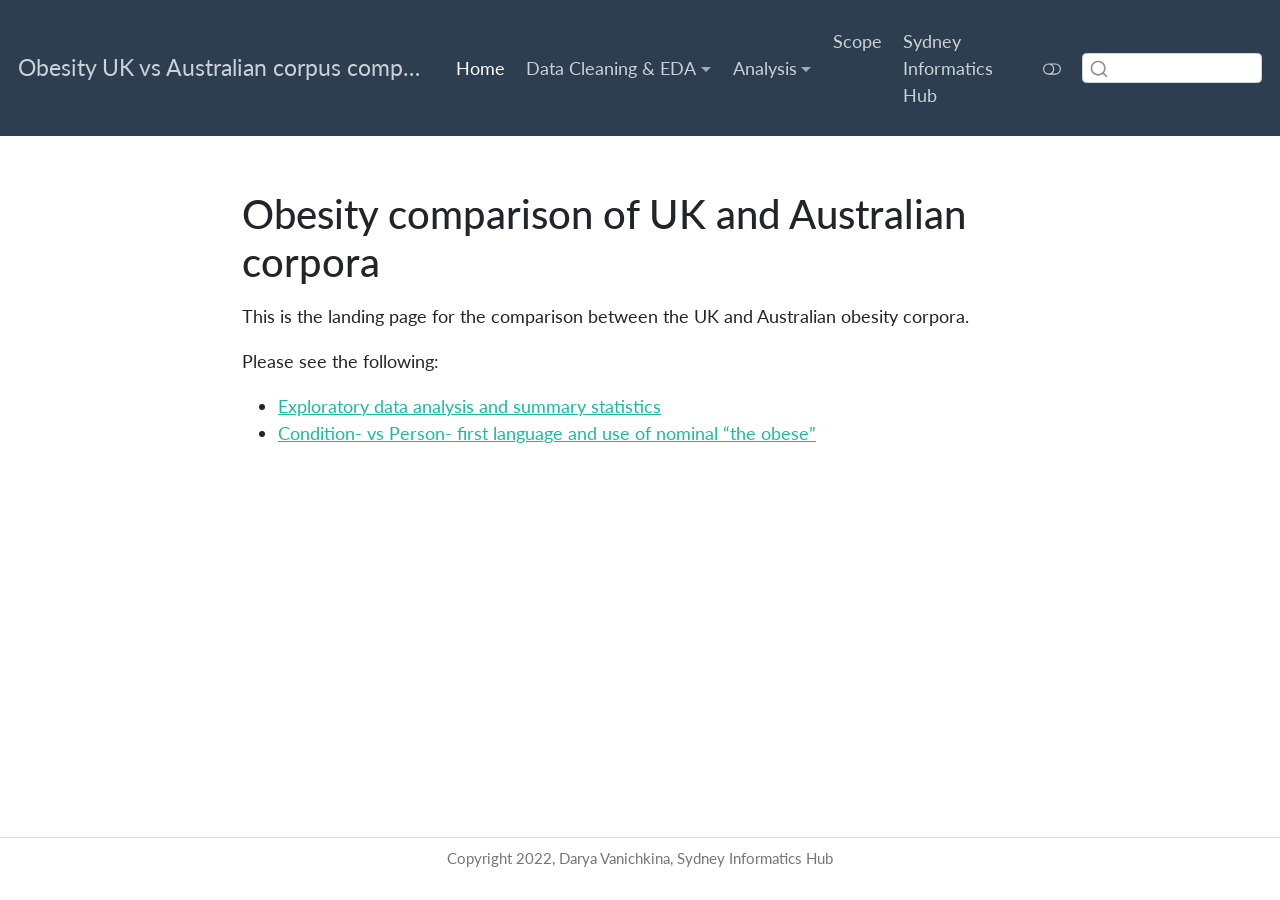
==== commit b74e1334: "Fix page name and author of code" ====
--- a/docs/index.html
+++ b/docs/index.html
@@ -7,7 +7,7 @@
 <meta name="viewport" content="width=device-width, initial-scale=1.0, user-scalable=yes">
 
 
-<title>New SIH project - Obesity comparison of UK and Australian corpora</title>
+<title>Obesity UK vs Australian corpus comparison - Obesity comparison of UK and Australian corpora</title>
 <style>
 code{white-space: pre-wrap;}
 span.smallcaps{font-variant: small-caps;}
@@ -65,7 +65,7 @@
     <nav class="navbar navbar-expand-lg navbar-dark ">
       <div class="navbar-container container-fluid">
       <a class="navbar-brand" href="./index.html">
-    <span class="navbar-title">New SIH project</span>
+    <span class="navbar-title">Obesity UK vs Australian corpus comparison</span>
   </a>
           <button class="navbar-toggler" type="button" data-bs-toggle="collapse" data-bs-target="#navbarCollapse" aria-controls="navbarCollapse" aria-expanded="false" aria-label="Toggle navigation" onclick="if (window.quartoToggleHeadroom) { window.quartoToggleHeadroom(); }">
   <span class="navbar-toggler-icon"></span>
@@ -89,7 +89,7 @@
     <ul class="dropdown-menu" aria-labelledby="nav-menu-analysis">    
         <li>
     <a class="dropdown-item" href="./400_analysis/ConditionAndPersonFirst.html">
- <span class="dropdown-text">Step 1</span></a>
+ <span class="dropdown-text">Analysis</span></a>
   </li>  
     </ul>
   </li>
@@ -319,7 +319,7 @@
 </div> <!-- /content -->
 <footer class="footer">
   <div class="nav-footer">
-      <div class="nav-footer-center">Copyright 2022, AnalystNameTODO, Sydney Informatics Hub</div>
+      <div class="nav-footer-center">Copyright 2022, Darya Vanichkina, Sydney Informatics Hub</div>
   </div>
 </footer>
 
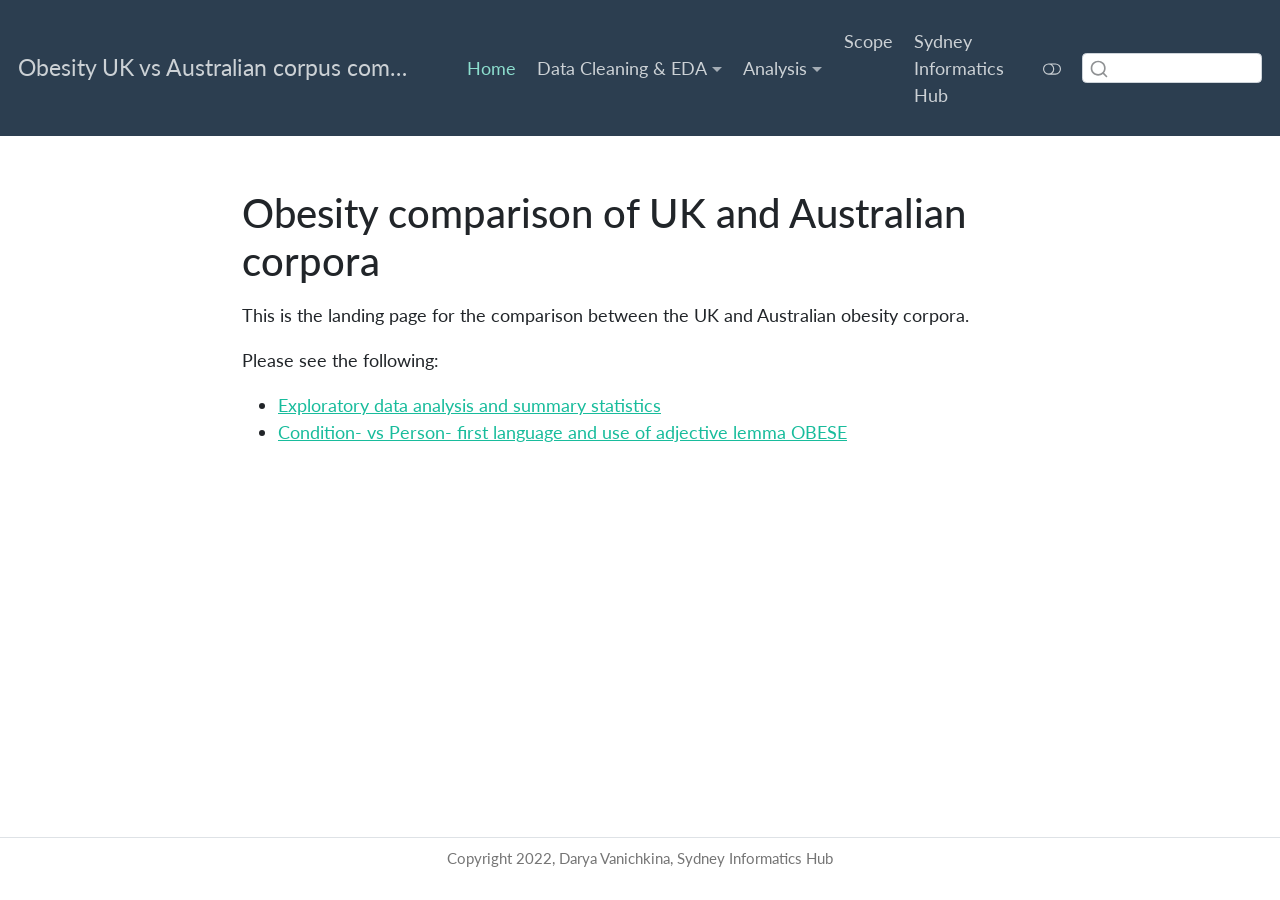
==== commit 419cec06: "Implemented fixes and labels for tables/figures Monika requested" ====
--- a/docs/index.html
+++ b/docs/index.html
@@ -2,7 +2,7 @@
 <html xmlns="http://www.w3.org/1999/xhtml" lang="en" xml:lang="en"><head>
 
 <meta charset="utf-8">
-<meta name="generator" content="quarto-0.9.345">
+<meta name="generator" content="quarto-1.1.251">
 
 <meta name="viewport" content="width=device-width, initial-scale=1.0, user-scalable=yes">
 
@@ -11,30 +11,35 @@
 <style>
 code{white-space: pre-wrap;}
 span.smallcaps{font-variant: small-caps;}
-span.underline{text-decoration: underline;}
-div.column{display: inline-block; vertical-align: top; width: 50%;}
+div.columns{display: flex; gap: min(4vw, 1.5em);}
+div.column{flex: auto; overflow-x: auto;}
 div.hanging-indent{margin-left: 1.5em; text-indent: -1.5em;}
 ul.task-list{list-style: none;}
+ul.task-list li input[type="checkbox"] {
+  width: 0.8em;
+  margin: 0 0.8em 0.2em -1.6em;
+  vertical-align: middle;
+}
 </style>
+
 
 <script src="site_libs/quarto-nav/quarto-nav.js"></script>
 <script src="site_libs/quarto-nav/headroom.min.js"></script>
 <script src="site_libs/clipboard/clipboard.min.js"></script>
-<meta name="quarto:offset" content="./">
 <script src="site_libs/quarto-search/autocomplete.umd.js"></script>
 <script src="site_libs/quarto-search/fuse.min.js"></script>
 <script src="site_libs/quarto-search/quarto-search.js"></script>
+<meta name="quarto:offset" content="./">
 <script src="site_libs/quarto-html/quarto.js"></script>
 <script src="site_libs/quarto-html/popper.min.js"></script>
 <script src="site_libs/quarto-html/tippy.umd.min.js"></script>
-<script src="site_libs/quarto-html/anchor.min.js"></script>
 <link href="site_libs/quarto-html/tippy.css" rel="stylesheet">
-<link class="quarto-color-scheme" id="quarto-text-highlighting-styles" href="site_libs/quarto-html/quarto-syntax-highlighting.css" rel="stylesheet">
-<link class="quarto-color-scheme quarto-color-alternate" rel="prefetch" id="quarto-text-highlighting-styles" href="site_libs/quarto-html/quarto-syntax-highlighting-dark.css">
+<link href="site_libs/quarto-html/quarto-syntax-highlighting.css" rel="stylesheet" class="quarto-color-scheme" id="quarto-text-highlighting-styles">
+<link href="site_libs/quarto-html/quarto-syntax-highlighting-dark.css" rel="prefetch" class="quarto-color-scheme quarto-color-alternate" id="quarto-text-highlighting-styles">
 <script src="site_libs/bootstrap/bootstrap.min.js"></script>
 <link href="site_libs/bootstrap/bootstrap-icons.css" rel="stylesheet">
-<link class="quarto-color-scheme" href="site_libs/bootstrap/bootstrap.min.css" rel="stylesheet">
-<link class="quarto-color-scheme quarto-color-alternate" rel="prefetch" href="site_libs/bootstrap/bootstrap-dark.min.css">
+<link href="site_libs/bootstrap/bootstrap.min.css" rel="stylesheet" class="quarto-color-scheme" id="quarto-bootstrap" data-mode="light">
+<link href="site_libs/bootstrap/bootstrap-dark.min.css" rel="prefetch" class="quarto-color-scheme quarto-color-alternate" id="quarto-bootstrap" data-mode="dark">
 <script id="quarto-search-options" type="application/json">{
   "location": "navbar",
   "copy-button": false,
@@ -64,9 +69,11 @@
   <header id="quarto-header" class="headroom fixed-top">
     <nav class="navbar navbar-expand-lg navbar-dark ">
       <div class="navbar-container container-fluid">
-      <a class="navbar-brand" href="./index.html">
+      <div class="navbar-brand-container">
+    <a class="navbar-brand" href="./index.html">
     <span class="navbar-title">Obesity UK vs Australian corpus comparison</span>
-  </a>
+    </a>
+  </div>
           <button class="navbar-toggler" type="button" data-bs-toggle="collapse" data-bs-target="#navbarCollapse" aria-controls="navbarCollapse" aria-expanded="false" aria-label="Toggle navigation" onclick="if (window.quartoToggleHeadroom) { window.quartoToggleHeadroom(); }">
   <span class="navbar-toggler-icon"></span>
 </button>
@@ -131,7 +138,7 @@
 <p>Please see the following:</p>
 <ul>
 <li><a href="100_data_cleaning_scripts_EDA/dataEDA.html">Exploratory data analysis and summary statistics</a></li>
-<li><a href="400_analysis/ConditionAndPersonFirst.html">Condition- vs Person- first language and use of nominal “the obese”</a></li>
+<li><a href="400_analysis/ConditionAndPersonFirst.html">Condition- vs Person- first language and use of adjective lemma OBESE</a></li>
 </ul>
 
 
@@ -142,6 +149,24 @@
  <!-- /main -->
 <script id="quarto-html-after-body" type="application/javascript">
 window.document.addEventListener("DOMContentLoaded", function (event) {
+  const toggleBodyColorMode = (bsSheetEl) => {
+    const mode = bsSheetEl.getAttribute("data-mode");
+    const bodyEl = window.document.querySelector("body");
+    if (mode === "dark") {
+      bodyEl.classList.add("quarto-dark");
+      bodyEl.classList.remove("quarto-light");
+    } else {
+      bodyEl.classList.add("quarto-light");
+      bodyEl.classList.remove("quarto-dark");
+    }
+  }
+  const toggleBodyColorPrimary = () => {
+    const bsSheetEl = window.document.querySelector("link#quarto-bootstrap");
+    if (bsSheetEl) {
+      toggleBodyColorMode(bsSheetEl);
+    }
+  }
+  toggleBodyColorPrimary();  
   const disableStylesheet = (stylesheets) => {
     for (let i=0; i < stylesheets.length; i++) {
       const stylesheet = stylesheets[i];
@@ -171,8 +196,14 @@
     manageTransitions('#quarto-margin-sidebar .nav-link', false);
     if (alternate) {
       enableStylesheet(alternateStylesheets);
+      for (const sheetNode of alternateStylesheets) {
+        if (sheetNode.id === "quarto-bootstrap") {
+          toggleBodyColorMode(sheetNode);
+        }
+      }
     } else {
       disableStylesheet(alternateStylesheets);
+      toggleBodyColorPrimary();
     }
     manageTransitions('#quarto-margin-sidebar .nav-link', true);
     // Switch the toggles
@@ -186,6 +217,16 @@
           toggle.classList.remove("alternate");
         }
       }
+    }
+    // Hack to workaround the fact that safari doesn't
+    // properly recolor the scrollbar when toggling (#1455)
+    if (navigator.userAgent.indexOf('Safari') > 0 && navigator.userAgent.indexOf('Chrome') == -1) {
+      manageTransitions("body", false);
+      window.scrollTo(0, 1);
+      setTimeout(() => {
+        window.scrollTo(0, 0);
+        manageTransitions("body", true);
+      }, 40);  
     }
   }
   const isFileUrl = () => { 
@@ -239,13 +280,6 @@
   if (hasAlternateSentinel()) {
     toggleColorMode(true);
   } 
-  const icon = "";
-  const anchorJS = new window.AnchorJS();
-  anchorJS.options = {
-    placement: 'right',
-    icon: icon
-  };
-  anchorJS.add('.anchored');
   const clipboard = new window.ClipboardJS('.code-copy-button', {
     target: function(trigger) {
       return trigger.previousElementSibling;
@@ -288,7 +322,8 @@
   for (var i=0; i<noterefs.length; i++) {
     const ref = noterefs[i];
     tippyHover(ref, function() {
-      let href = ref.getAttribute('href');
+      // use id or data attribute instead here
+      let href = ref.getAttribute('data-footnote-href') || ref.getAttribute('href');
       try { href = new URL(href).hash; } catch {}
       const id = href.replace(/^#\/?/, "");
       const note = window.document.getElementById(id);
--- a/docs/site_libs/quarto-html/quarto-syntax-highlighting.css
+++ b/docs/site_libs/quarto-html/quarto-syntax-highlighting.css
@@ -34,6 +34,10 @@
 /* other quarto variables */
 :root {
   --quarto-font-monospace: SFMono-Regular, Menlo, Monaco, Consolas, "Liberation Mono", "Courier New", monospace;
+}
+
+pre > code.sourceCode > span {
+  color: #003B4F;
 }
 
 code span {
--- a/docs/site_libs/quarto-html/quarto-syntax-highlighting-dark.css
+++ b/docs/site_libs/quarto-html/quarto-syntax-highlighting-dark.css
@@ -123,6 +123,10 @@
   color: #ffa07a;
 }
 
+pre > code.sourceCode > span {
+  color: #f8f8f2;
+}
+
 code span {
   color: #f8f8f2;
 }
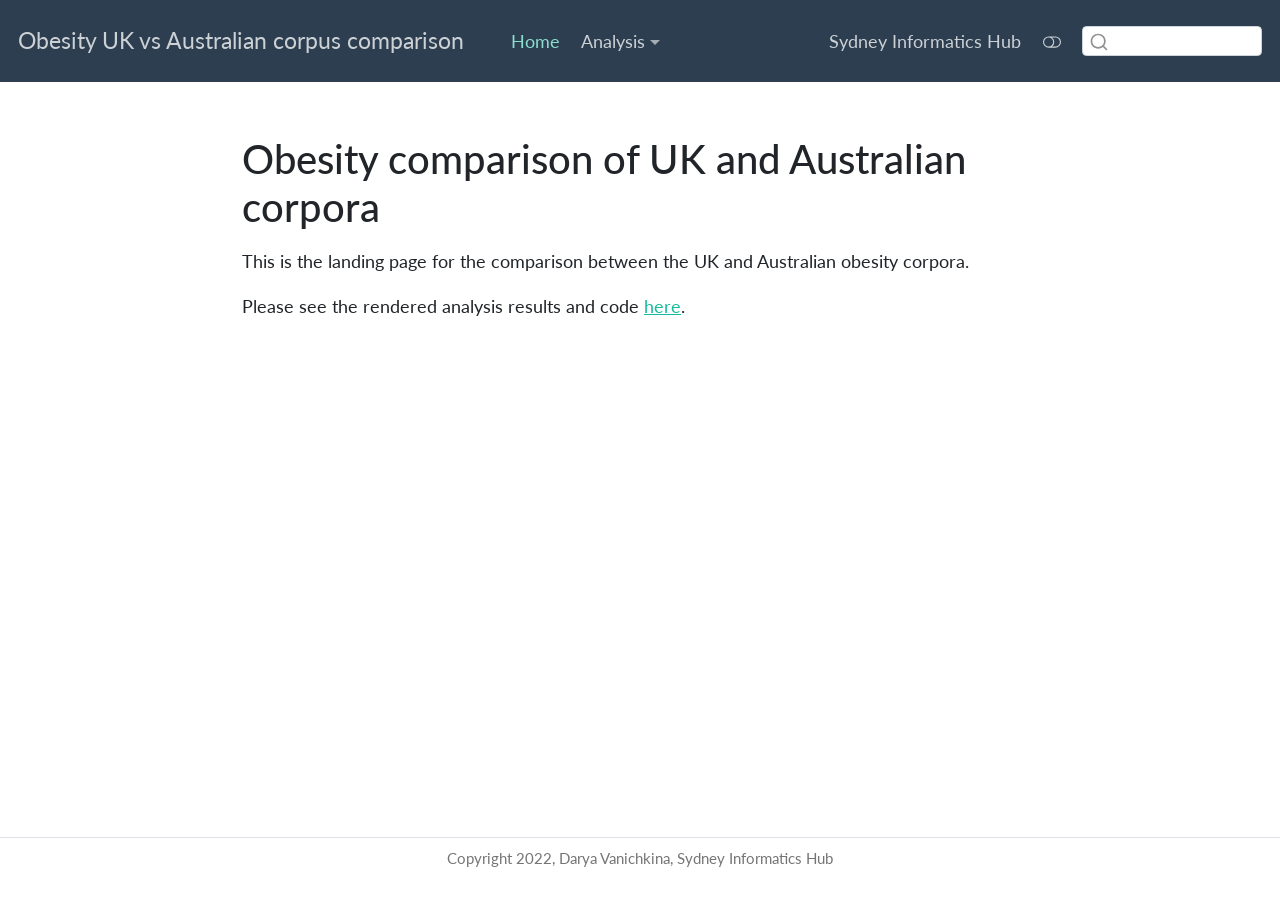
==== commit 9273a942: "Update website - updated readme to link directly to GitHub page instead of use relative link - remov" ====
--- a/docs/index.html
+++ b/docs/index.html
@@ -83,15 +83,6 @@
     <a class="nav-link active" href="./index.html" aria-current="page">Home</a>
   </li>  
   <li class="nav-item dropdown ">
-    <a class="nav-link dropdown-toggle" href="#" id="nav-menu-data-cleaning--eda" role="button" data-bs-toggle="dropdown" aria-expanded="false">Data Cleaning &amp; EDA</a>
-    <ul class="dropdown-menu" aria-labelledby="nav-menu-data-cleaning--eda">    
-        <li>
-    <a class="dropdown-item" href="./100_data_cleaning_scripts_EDA/dataEDA.html">
- <span class="dropdown-text">Dataset comparison and cleaning</span></a>
-  </li>  
-    </ul>
-  </li>
-  <li class="nav-item dropdown ">
     <a class="nav-link dropdown-toggle" href="#" id="nav-menu-analysis" role="button" data-bs-toggle="dropdown" aria-expanded="false">Analysis</a>
     <ul class="dropdown-menu" aria-labelledby="nav-menu-analysis">    
         <li>
@@ -102,9 +93,6 @@
   </li>
 </ul>
             <ul class="navbar-nav navbar-nav-scroll ms-auto">
-  <li class="nav-item">
-    <a class="nav-link" href="./000_scoping/scoping.html">Scope</a>
-  </li>  
   <li class="nav-item">
     <a class="nav-link" href="./about.html">Sydney Informatics Hub</a>
   </li>  
@@ -135,11 +123,7 @@
 </header> 
       <div class="about-contents"><main class="content" id="quarto-document-content">
 <p>This is the landing page for the comparison between the UK and Australian obesity corpora.</p>
-<p>Please see the following:</p>
-<ul>
-<li><a href="100_data_cleaning_scripts_EDA/dataEDA.html">Exploratory data analysis and summary statistics</a></li>
-<li><a href="400_analysis/ConditionAndPersonFirst.html">Condition- vs Person- first language and use of adjective lemma OBESE</a></li>
-</ul>
+<p>Please see the rendered analysis results and code <a href="https://sydney-informatics-hub.github.io/obesity_ukAus/">here</a>.</p>
 
 
 </main></div>
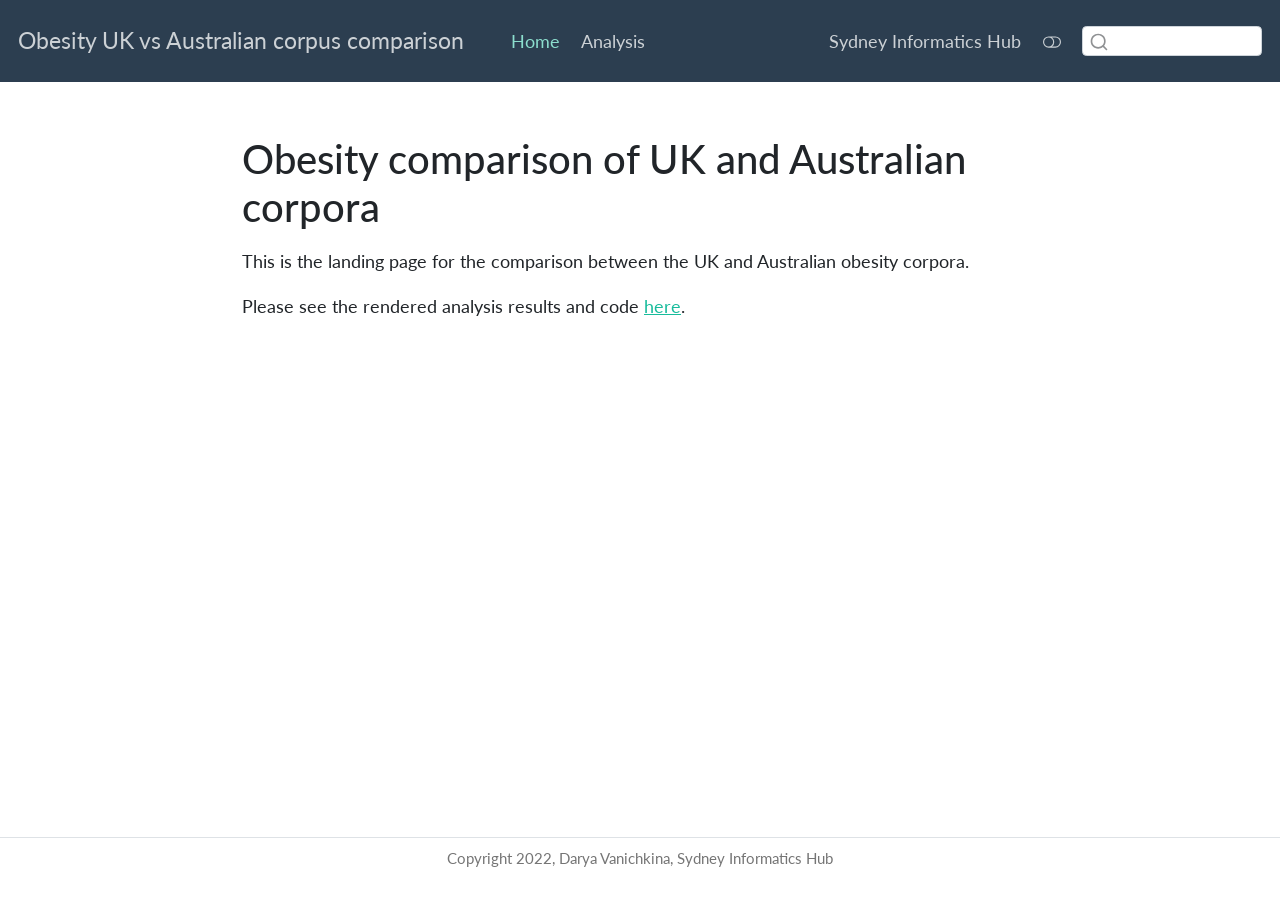
==== commit 11b7af59: "Bugfix - re-render full site to clean navbar - add kable to table to fix rendering" ====
--- a/docs/index.html
+++ b/docs/index.html
@@ -82,15 +82,9 @@
   <li class="nav-item">
     <a class="nav-link active" href="./index.html" aria-current="page">Home</a>
   </li>  
-  <li class="nav-item dropdown ">
-    <a class="nav-link dropdown-toggle" href="#" id="nav-menu-analysis" role="button" data-bs-toggle="dropdown" aria-expanded="false">Analysis</a>
-    <ul class="dropdown-menu" aria-labelledby="nav-menu-analysis">    
-        <li>
-    <a class="dropdown-item" href="./400_analysis/ConditionAndPersonFirst.html">
- <span class="dropdown-text">Analysis</span></a>
+  <li class="nav-item">
+    <a class="nav-link" href="./400_analysis/ConditionAndPersonFirst.html">Analysis</a>
   </li>  
-    </ul>
-  </li>
 </ul>
             <ul class="navbar-nav navbar-nav-scroll ms-auto">
   <li class="nav-item">
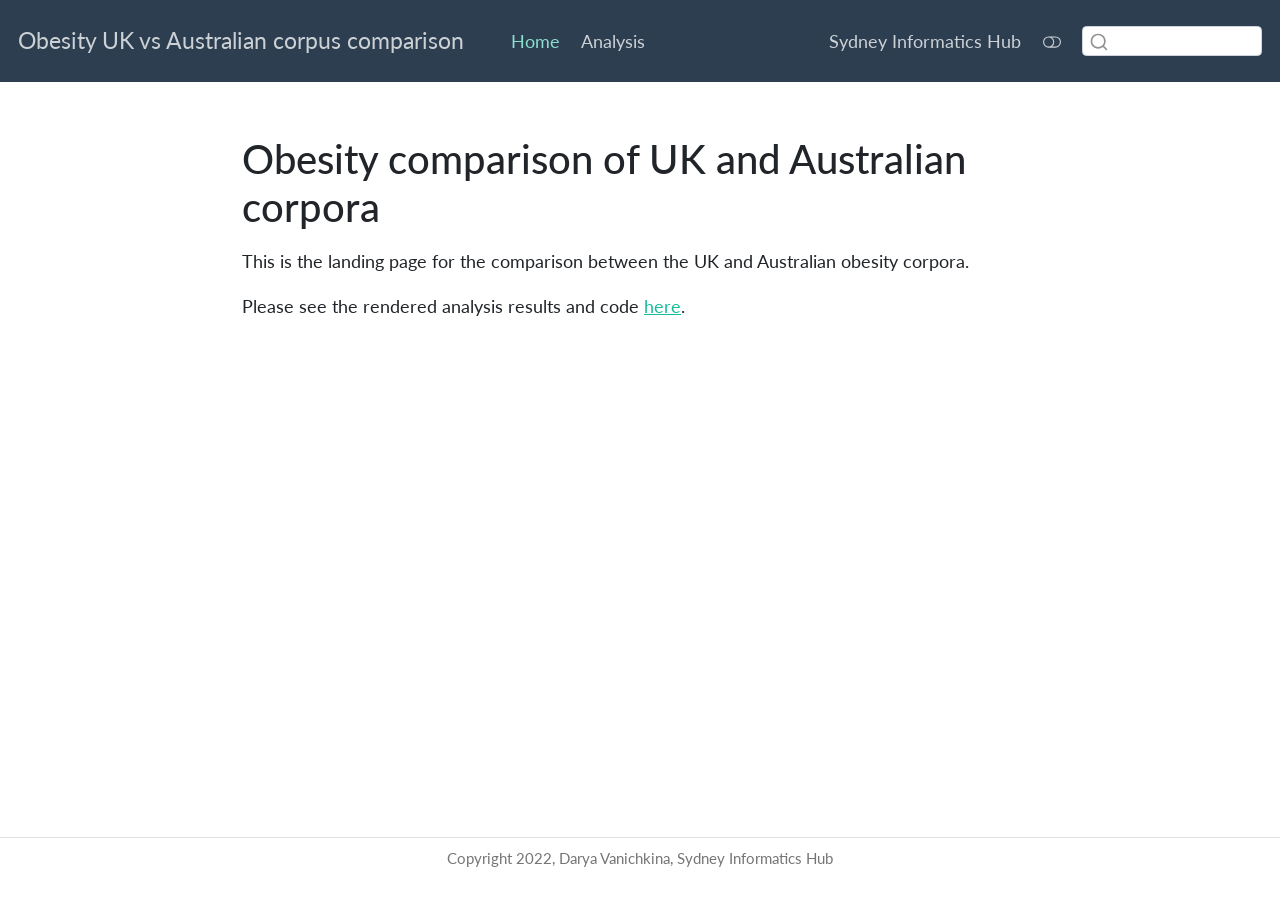
==== commit b40077b6: "Fix link on index page" ====
--- a/docs/index.html
+++ b/docs/index.html
@@ -117,7 +117,7 @@
 </header> 
       <div class="about-contents"><main class="content" id="quarto-document-content">
 <p>This is the landing page for the comparison between the UK and Australian obesity corpora.</p>
-<p>Please see the rendered analysis results and code <a href="https://sydney-informatics-hub.github.io/obesity_ukAus/">here</a>.</p>
+<p>Please see the rendered analysis results and code <a href="https://sydney-informatics-hub.github.io/obesity_ukAus/400_analysis/ConditionAndPersonFirst.html">here</a>.</p>
 
 
 </main></div>
